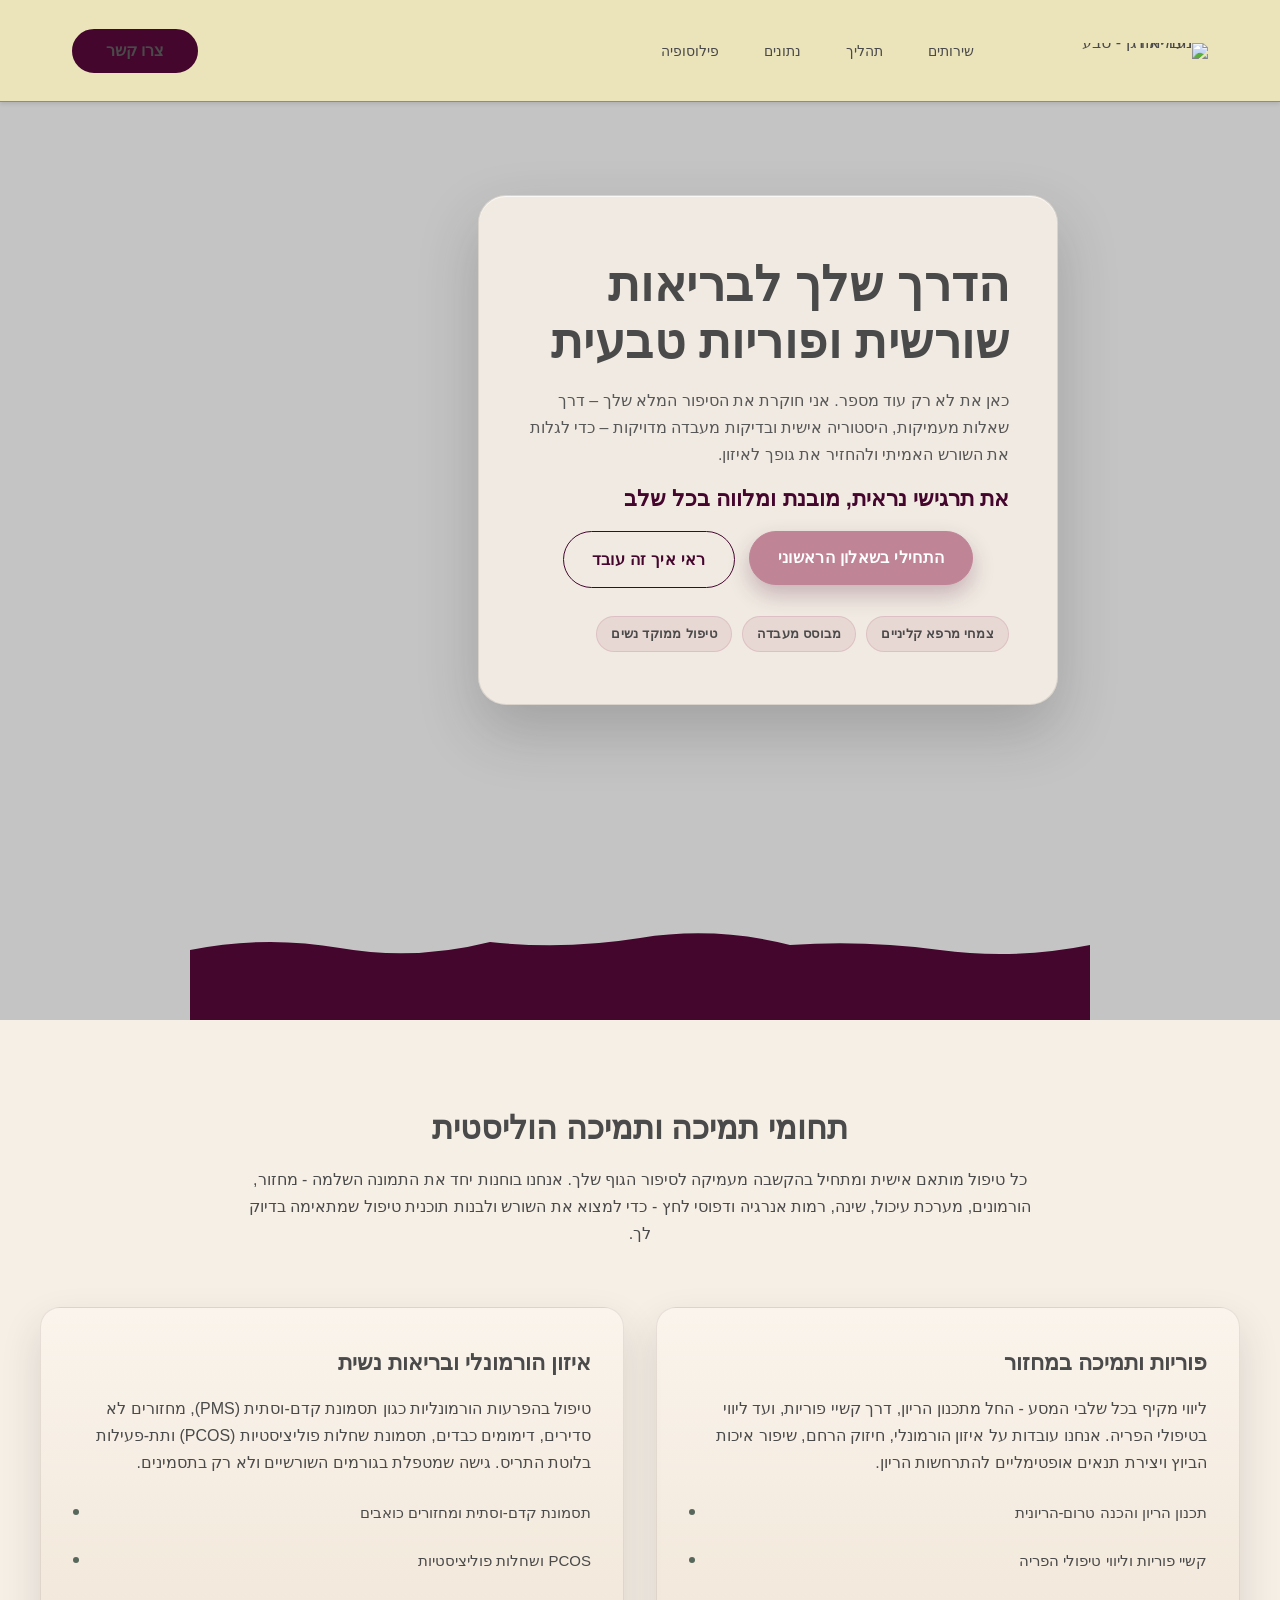
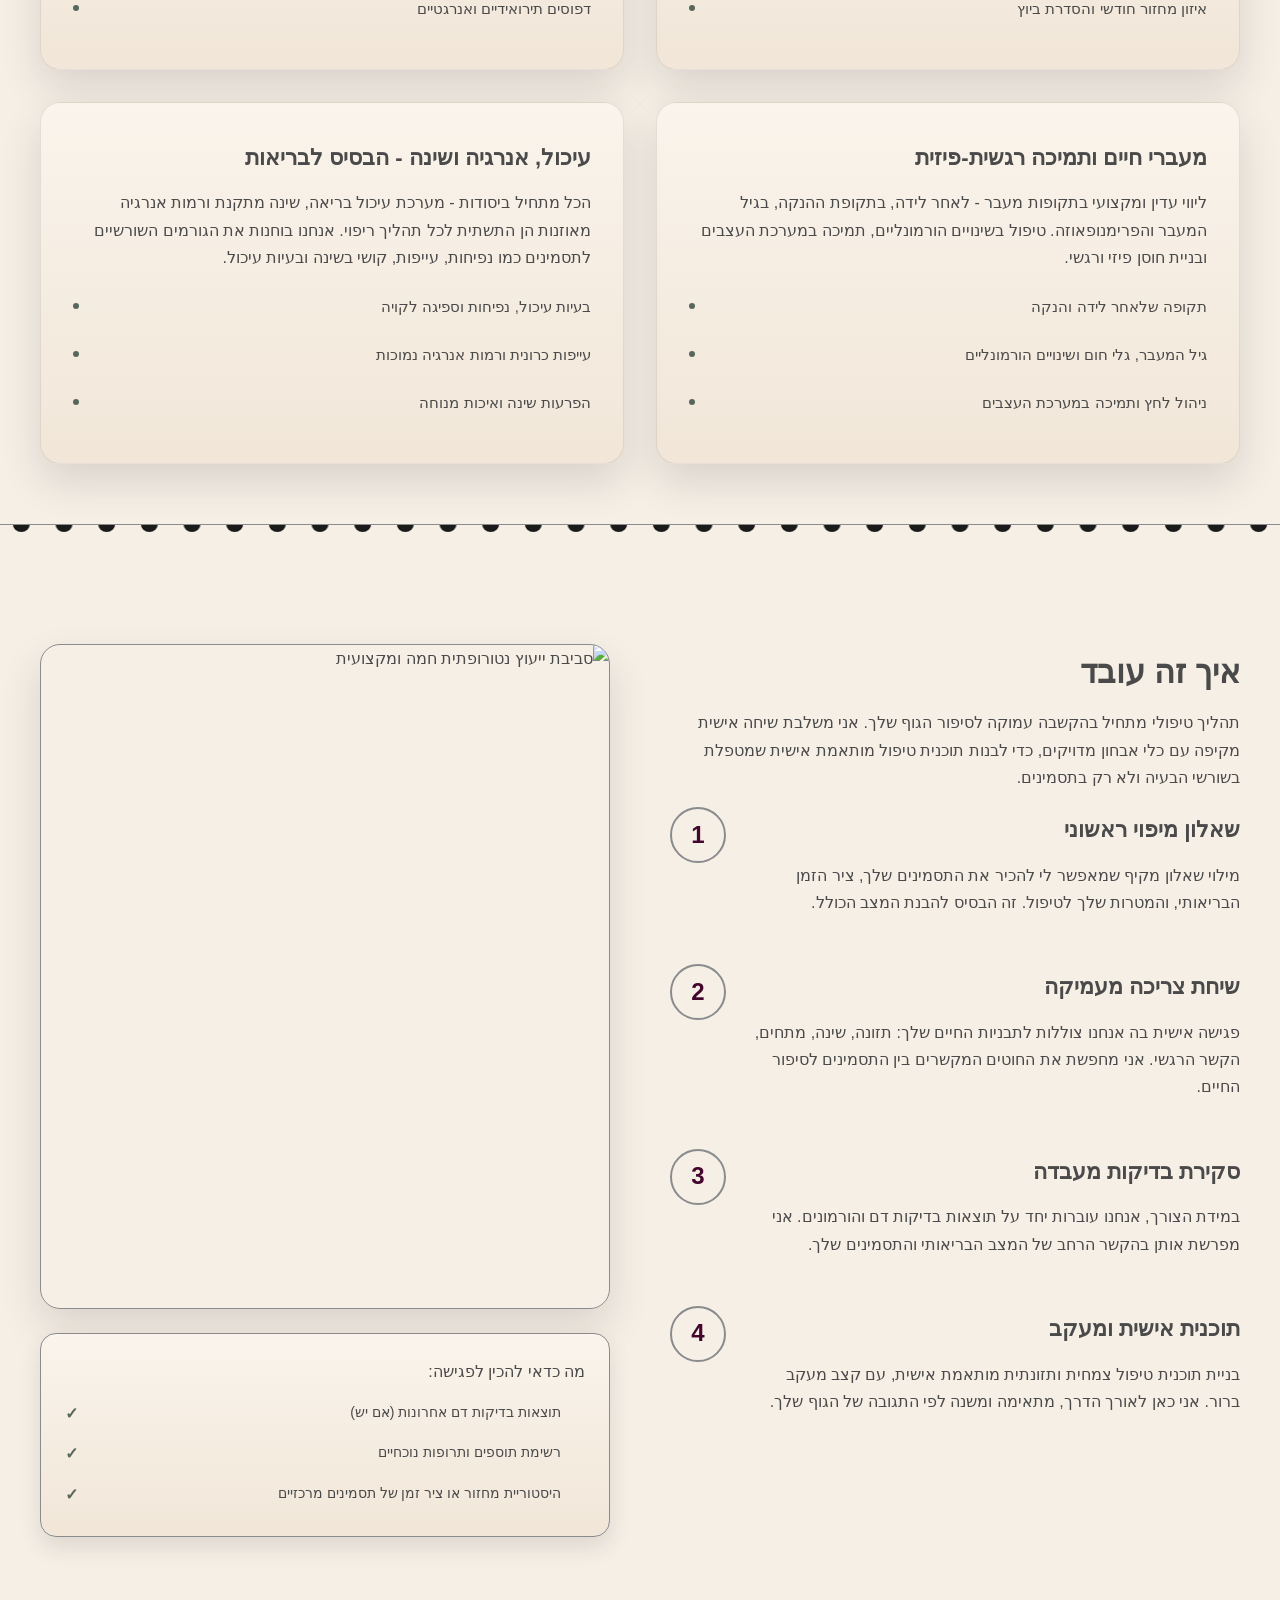
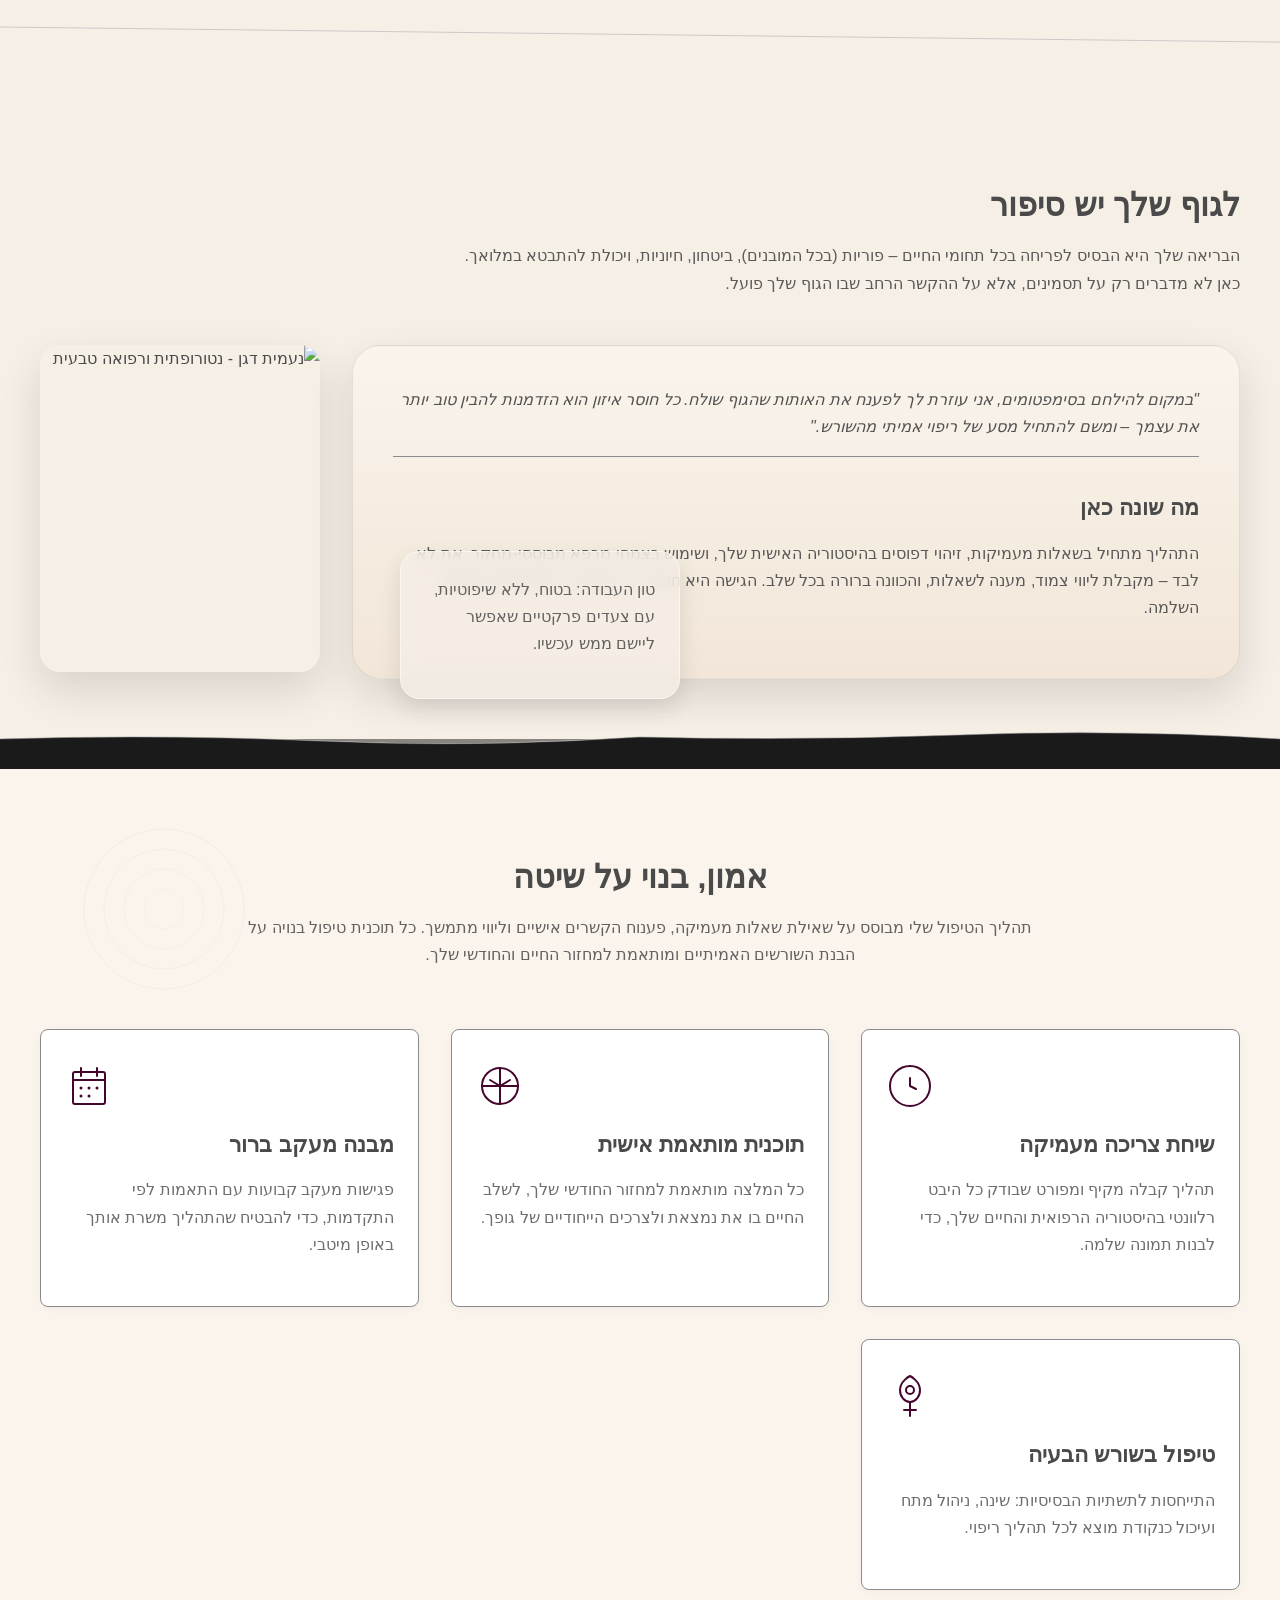
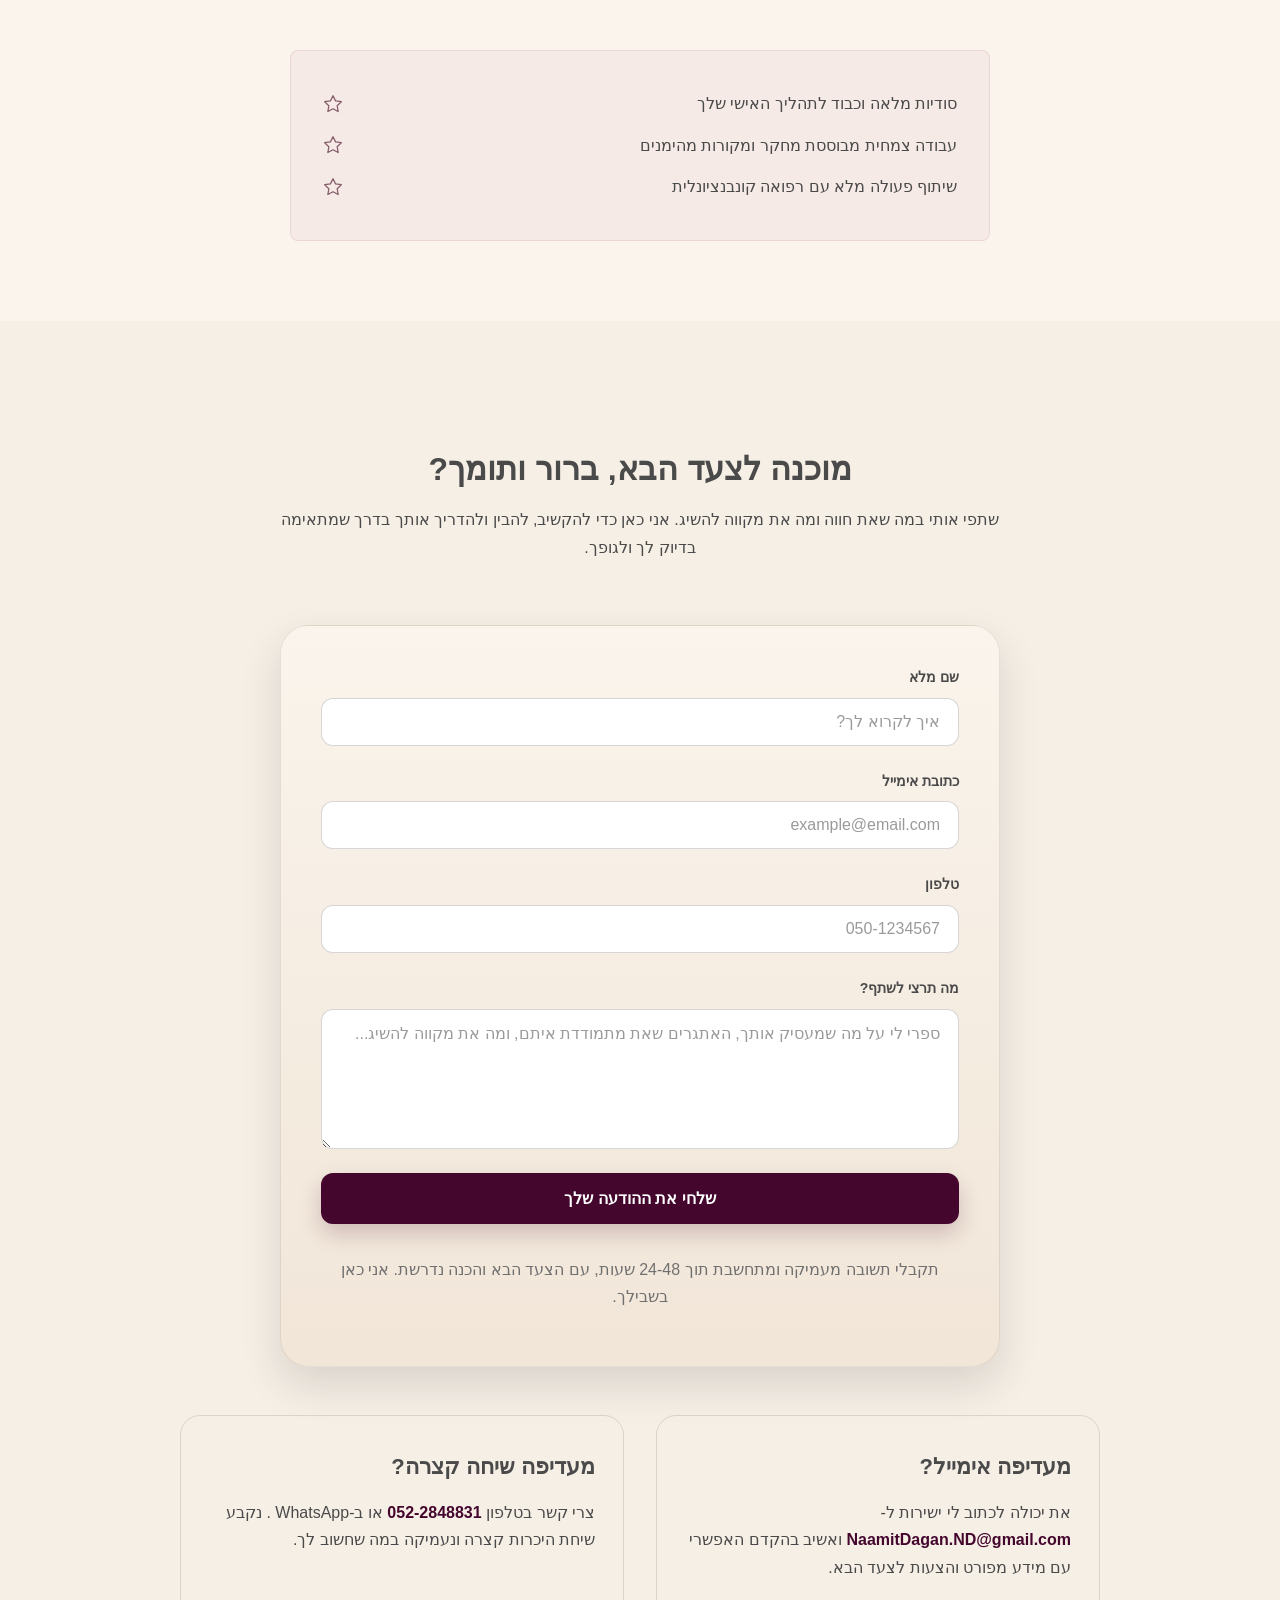
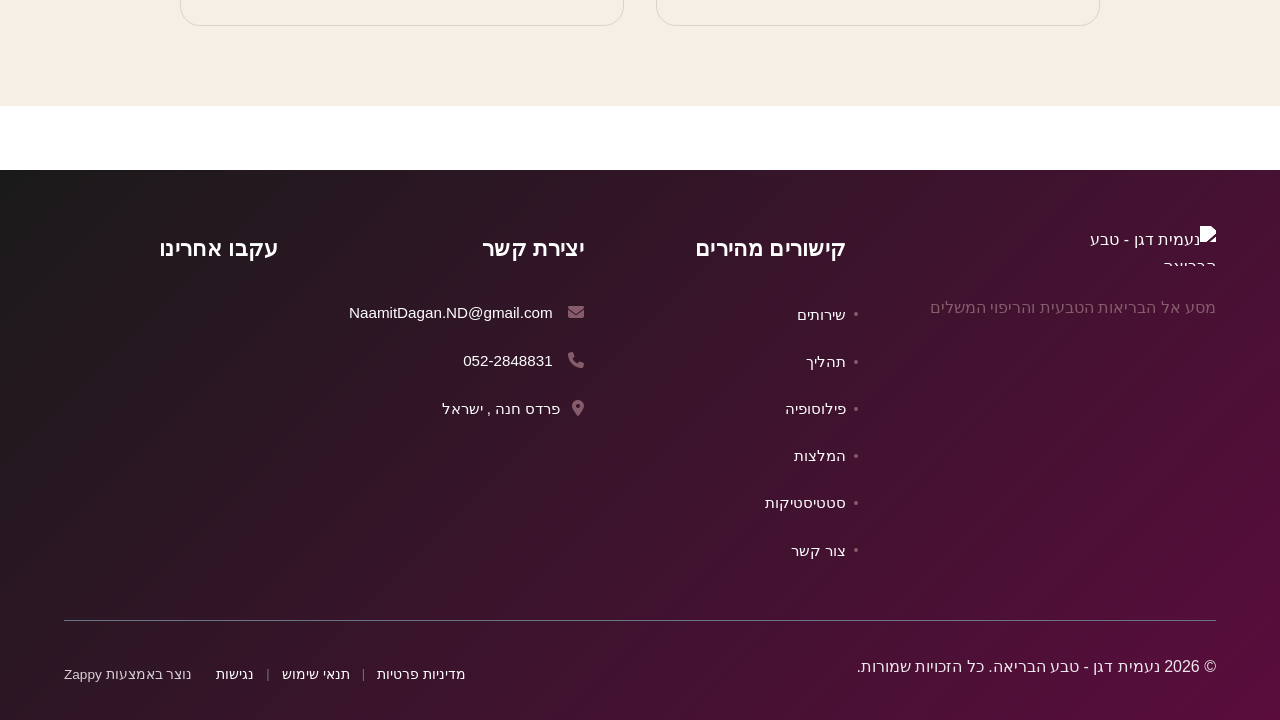
==== index.html @ 8e49a566 "Background sync: Progressive GitHub Sync" ====
<!DOCTYPE html>
<html lang="he" dir="rtl">
<head>
    <meta charset="UTF-8">
    <meta name="viewport" content="width=device-width, initial-scale=1.0">
    <meta name="robots" content="index, follow">
    <title>פוריות טבעית והגברת פוריות בדרך הטבע — נעמית דגן - טבע הבריאה</title>
    <meta name="description" content="מתמחה בפוריות טבעית, איזון הורמונלי ו-PCOS. טיפול צמחי קליני ונטורופתיה לנשים. גלי את סיפור גופך והתחילי במסע ריפוי עמוק לפריחה מלאה בכל תחומי החיים.">
    <meta name="keywords" content="פוריות טבעית, הגברת פוריות, PCOS, שחלות פוליציסטיות, נטורופתיה לנשים">
    
    <!-- Zappy Analytics -->
<script>
(function() {
  'use strict';
  
  // Configuration
  var config = {
    websiteId: 'afc279fc-2779-43cc-af7c-360d98af3f71',
    apiUrl: 'https://api.zappy5.com/api/analytics/track',
    sessionDuration: 30 * 60 * 1000, // 30 minutes
    visitorDuration: 30 * 24 * 60 * 60 * 1000, // 30 days
    trackPageViews: true,
    trackClicks: true,
    trackFormSubmissions: true
  };
  
  // Generate or retrieve persistent visitor ID (30 days)
  function getVisitorId() {
    var visitorKey = 'zappy_visitor_' + config.websiteId;
    var visitor = null;
    
    try {
      visitor = localStorage.getItem(visitorKey);
      if (visitor) {
        var visitorData = JSON.parse(visitor);
        var now = Date.now();
        
        // Check if visitor ID is still valid (30 days)
        if (now - visitorData.created < config.visitorDuration) {
          // Update last seen timestamp
          visitorData.lastSeen = now;
          localStorage.setItem(visitorKey, JSON.stringify(visitorData));
          return visitorData.id;
        }
      }
    } catch (e) {
      console.warn('Zappy Analytics: LocalStorage not available');
    }
    
    // Generate new visitor ID
    var newVisitorId = 'zv_' + Date.now() + '_' + Math.random().toString(36).substr(2, 9);
    
    try {
      localStorage.setItem(visitorKey, JSON.stringify({
        id: newVisitorId,
        created: Date.now(),
        lastSeen: Date.now()
      }));
    } catch (e) {
      // Continue without local storage
    }
    
    return newVisitorId;
  }
  
  // Generate or retrieve session ID (30 minutes)
  function getSessionId() {
    var sessionKey = 'zappy_session_' + config.websiteId;
    var session = null;
    
    try {
      session = sessionStorage.getItem(sessionKey);
      if (session) {
        var sessionData = JSON.parse(session);
        var now = Date.now();
        
        // Check if session is still valid
        if (now - sessionData.timestamp < config.sessionDuration) {
          // Update timestamp
          sessionData.timestamp = now;
          sessionStorage.setItem(sessionKey, JSON.stringify(sessionData));
          return sessionData.id;
        }
      }
    } catch (e) {
      console.warn('Zappy Analytics: SessionStorage not available');
    }
    
    // Generate new session ID
    var newSessionId = 'zs_' + Date.now() + '_' + Math.random().toString(36).substr(2, 9);
    
    try {
      sessionStorage.setItem(sessionKey, JSON.stringify({
        id: newSessionId,
        timestamp: Date.now()
      }));
    } catch (e) {
      // Continue without session storage
    }
    
    return newSessionId;
  }
  
  var visitorId = getVisitorId();
  var sessionId = getSessionId();
  
  // Track an event
  function trackEvent(eventType, data) {
    data = data || {};
    
    var eventData = {
      website_id: config.websiteId,
      event_type: eventType,
      page_path: window.location.pathname,
      referrer: document.referrer || 'direct',
      visitor_id: visitorId,
      session_id: sessionId,
      metadata: data
    };
    
    // Use sendBeacon if available (better for page unload events)
    if (navigator.sendBeacon) {
      var blob = new Blob([JSON.stringify(eventData)], { type: 'application/json' });
      navigator.sendBeacon(config.apiUrl, blob);
    } else {
      // Fallback to fetch
      fetch(config.apiUrl, {
        method: 'POST',
        headers: {
          'Content-Type': 'application/json'
        },
        body: JSON.stringify(eventData),
        keepalive: true
      }).catch(function(error) {
        console.warn('Zappy Analytics: Failed to track event', error);
      });
    }
  }
  
  // Track page view
  if (config.trackPageViews) {
    trackEvent('pageview', {
      title: document.title,
      url: window.location.href
    });
  }
  
  // Track clicks on important elements
  if (config.trackClicks) {
    document.addEventListener('click', function(e) {
      var target = e.target;
      
      // Track button clicks (counted as actions)
      if (target.tagName === 'BUTTON' || target.closest('button')) {
        var button = target.tagName === 'BUTTON' ? target : target.closest('button');
        trackEvent('click', {
          element: 'button',
          text: button.textContent.trim().substring(0, 100),
          id: button.id || null,
          class: button.className || null
        });
      }
      
      // Track link clicks (navigation - not counted as actions)
      else if (target.tagName === 'A' || target.closest('a')) {
        var link = target.tagName === 'A' ? target : target.closest('a');
        trackEvent('navigation', {
          element: 'link',
          text: link.textContent.trim().substring(0, 100),
          href: link.href,
          external: link.hostname !== window.location.hostname
        });
      }
    }, true);
  }
  
  // Track form submissions
  if (config.trackFormSubmissions) {
    document.addEventListener('submit', function(e) {
      var form = e.target;
      
      trackEvent('form_submit', {
        form_id: form.id || null,
        form_name: form.name || null,
        form_action: form.action || null,
        form_method: form.method || 'GET'
      });
    }, true);
  }
  
  // Track time on page (send on page unload)
  var pageLoadTime = Date.now();
  
  window.addEventListener('beforeunload', function() {
    var timeOnPage = Math.floor((Date.now() - pageLoadTime) / 1000); // in seconds
    
    trackEvent('page_unload', {
      time_on_page: timeOnPage,
      page_path: window.location.pathname
    });
  });
  
  // Expose tracking function globally for custom events
  window.zappyAnalytics = {
    track: trackEvent,
    getVisitorId: function() { return visitorId; },
    getSessionId: function() { return sessionId; }
  };
  
})();
</script>
<!-- End Zappy Analytics -->
    <meta property="og:title" content="פוריות טבעית והגברת פוריות בדרך הטבע — נעמית דגן - טבע הבריאה">
  <meta property="og:description" content="מתמחה בפוריות טבעית, איזון הורמונלי ו-PCOS. טיפול צמחי קליני ונטורופתיה לנשים. גלי את סיפור גופך והתחילי במסע ריפוי עמוק לפריחה מלאה בכל תחומי החיים.">
  <meta property="og:type" content="website">
  <meta property="og:locale" content="he_IL">
  
  <meta name="twitter:card" content="summary_large_image">
  <meta name="twitter:title" content="פוריות טבעית והגברת פוריות בדרך הטבע — נעמית דגן - טבע הבריאה">
  <meta name="twitter:description" content="מתמחה בפוריות טבעית, איזון הורמונלי ו-PCOS. טיפול צמחי קליני ונטורופתיה לנשים. גלי את סיפור גופך והתחילי במסע ריפוי עמוק לפריחה מלאה בכל תחומי החיים.">
  
  <link rel="stylesheet" href="https://cdnjs.cloudflare.com/ajax/libs/font-awesome/6.4.0/css/all.min.css">

    <!-- Favicons -->
    <link rel="icon" type="image/x-icon" href="/assets/favicon.ico">
    <link rel="icon" type="image/png" sizes="16x16" href="/assets/favicon-16x16.png">
    <link rel="icon" type="image/png" sizes="32x32" href="/assets/favicon-32x32.png">
    <link rel="icon" type="image/png" sizes="48x48" href="/assets/favicon-48x48.png">
    <link rel="icon" type="image/png" sizes="192x192" href="/assets/favicon-192x192.png">
    <link rel="icon" type="image/png" sizes="512x512" href="/assets/favicon-512x512.png">
    <link rel="apple-touch-icon" href="/assets/apple-touch-icon.png">
    <!-- Cookie Consent -->
    <link rel="stylesheet" href="https://cdn.jsdelivr.net/npm/vanilla-cookieconsent@3/dist/cookieconsent.css">
    <script src="https://cdn.jsdelivr.net/npm/vanilla-cookieconsent@3/dist/cookieconsent.umd.js"></script>
    <!-- Mickidum Accessibility Toolbar -->
    <script src="https://cdn.jsdelivr.net/gh/mickidum/acc_toolbar/acctoolbar/acctoolbar.min.js"></script>

<style data-zappy-section-v2-css="true">
/* V2 Regenerated Section CSS */
.index-stats-section {
  position: relative;
  background: #FAF4EC;
  padding: 80px 16px;
  overflow: visible;
  color: var(--text-dark);
}

.index-stats-section__container {
  max-width: 1200px;
  margin: 0 auto;
  position: relative;
  z-index: 2;
}

.index-stats-section__header {
  text-align: center;
  margin-bottom: 60px;
  max-width: 800px;
  margin-inline-start: auto;
  margin-inline-end: auto;
}

.index-stats-section__title {
  font-family: 'Frank Ruhl Libre', serif;
  font-size: 32px;
  font-weight: 600;
  line-height: 1.3;
  color: var(--text-dark);
  margin-bottom: 20px;
}

.index-stats-section__intro {
  font-family: 'Assistant', sans-serif;
  font-size: 16px;
  line-height: 1.7;
  color: var(--text-dark);
  opacity: 0.85;
}

.index-stats-section__grid {
  display: grid;
  grid-template-columns: repeat(auto-fit, minmax(280px, 1fr));
  gap: 32px;
  margin-bottom: 60px;
}

.index-stats-section__card {
  background: #FFFFFF;
  border: 1px solid var(--border-light);
  border-radius: 8px;
  padding: 32px 24px;
  text-align: right;
  transition: all 0.3s ease;
  box-shadow: 0 2px 8px rgba(69, 6, 46, 0.04);
}

.index-stats-section__card:hover {
  transform: translateY(-4px);
  box-shadow: 0 10px 22px rgba(43, 42, 39, 0.12);
  border-color: var(--secondary);
}

.index-stats-section__card-icon {
  width: 48px;
  height: 48px;
  margin-inline-start: auto;
  margin-bottom: 20px;
  color: var(--primary);
}

.index-stats-section__card-icon svg {
  width: 100%;
  height: 100%;
  display: block;
}

.index-stats-section__card-title {
  font-family: 'Frank Ruhl Libre', serif;
  font-size: 22px;
  font-weight: 600;
  line-height: 1.4;
  color: var(--text-dark);
  margin-bottom: 12px;
}

.index-stats-section__card-text {
  font-family: 'Assistant', sans-serif;
  font-size: 16px;
  line-height: 1.7;
  color: var(--text-dark);
  opacity: 0.8;
}

.index-stats-section__principles {
  display: flex;
  flex-direction: column;
  gap: 16px;
  max-width: 700px;
  margin: 0 auto;
  padding: 40px 32px;
  background: rgba(192, 132, 151, 0.08);
  border-radius: 8px;
  border: 1px solid rgba(192, 132, 151, 0.2);
}

.index-stats-section__principle {
  display: flex;
  align-items: center;
  gap: 12px;
  text-align: right;
}

.index-stats-section__principle-icon {
  width: 20px;
  height: 20px;
  flex-shrink: 0;
  color: var(--secondary);
  order: 2;
}

.index-stats-section__principle-text {
  font-family: 'Assistant', sans-serif;
  font-size: 16px;
  line-height: 1.6;
  color: var(--text-dark);
  order: 1;
  flex: 1;
}

.index-stats-section__decorative-element {
  position: absolute;
  top: 40px;
  left: 5%;
  width: 200px;
  height: 200px;
  opacity: 0.4;
  pointer-events: none;
  z-index: 0;
  color: var(--secondary);
}

.index-stats-section__decorative-element svg {
  width: 100%;
  height: 100%;
  display: block;
}

@media (max-width: 768px) {
  .index-stats-section {
    padding: 60px 16px;
  }

  .index-stats-section__header {
    margin-bottom: 40px;
  }

  .index-stats-section__title {
    font-size: 28px;
  }

  .index-stats-section__grid {
    grid-template-columns: 1fr !important;
    gap: 24px;
    margin-bottom: 40px;
  }

  .index-stats-section__card {
    padding: 24px 20px;
  }

  .index-stats-section__card-icon {
    width: 40px;
    height: 40px;
    margin-bottom: 16px;
  }

  .index-stats-section__card-title {
    font-size: 20px;
  }

  .index-stats-section__principles {
    padding: 24px 20px;
    gap: 12px;
  }

  .index-stats-section__principle-text {
    font-size: 15px;
  }

  .index-stats-section__decorative-element {
    width: 120px;
    height: 120px;
    top: 20px;
    left: 10px;
  }
}

@media (min-width: 769px) and (max-width: 1024px) {
  .index-stats-section__grid {
    grid-template-columns: repeat(2, 1fr);
  }
}
</style>
    <link rel="stylesheet" href="/styles.css">

    <style id="zappy-dropdown-submenu-styles">
      /* ========== DESKTOP DROPDOWN SUBMENU STYLES ========== */
      /* Base styles for dropdown submenus - parent must be positioned */
      .nav-menu li:has(.sub-menu), nav li:has(.sub-menu), .navbar li:has(.sub-menu), #navMenu li:has(.sub-menu) { position: relative; }
      /* Submenu base - hidden by default */
      .nav-menu .sub-menu, nav .sub-menu, .navbar .sub-menu, #navMenu .sub-menu { display: block !important; position: absolute !important; top: 100%; left: 0; min-width: 220px; background: white; border-radius: 8px; box-shadow: 0 8px 25px rgba(0,0,0,0.15); padding: 8px 0; opacity: 0; visibility: hidden; transform: translateY(10px); transition: all 0.3s ease; z-index: 1000; list-style: none; pointer-events: none; }
      /* CRITICAL: Desktop hover styles to show dropdown */
      .nav-menu li:hover > .sub-menu, nav li:hover > .sub-menu, .navbar li:hover > .sub-menu, #navMenu li:hover > .sub-menu { opacity: 1 !important; visibility: visible !important; transform: translateY(0) !important; pointer-events: auto !important; }
      /* Submenu item styling */
      .sub-menu li { list-style: none; margin: 0; padding: 0; }
      .sub-menu a { display: block !important; padding: 10px 16px !important; color: var(--text-dark, #333) !important; font-weight: 500; text-decoration: none; white-space: nowrap; transition: background-color 0.2s; }
      .sub-menu a:hover { background-color: #f5f5f5; }
      /* RTL (Hebrew/Arabic) dropdown positioning */
      [dir="rtl"] .nav-menu .sub-menu, [dir="rtl"] nav .sub-menu, [dir="rtl"] .navbar .sub-menu, html[lang="he"] .nav-menu .sub-menu, html[lang="he"] nav .sub-menu, html[lang="he"] .navbar .sub-menu, html[lang="ar"] .nav-menu .sub-menu, html[lang="ar"] nav .sub-menu, html[lang="ar"] .navbar .sub-menu { left: auto !important; right: 0 !important; }
      /* Hide empty dropdown menus */
      .sub-menu:empty, .sub-menu:not(:has(li:not(.zappy-hidden-menu-item))), .sub-menu:not(:has(li)) { display: none !important; opacity: 0 !important; visibility: hidden !important; pointer-events: none !important; }
      /* Desktop: show submenu on Menu Group hover */
      li:has(.menu-group-title):hover > .sub-menu { opacity: 1 !important; visibility: visible !important; transform: translateY(0) !important; pointer-events: auto !important; }
      /* Menu Group title styling */
      .nav-menu > li > .menu-group-title, #navMenu > li > .menu-group-title { display: inline-block; padding: 0.5rem 1rem; cursor: default; user-select: none; }
      
      /* ========== MOBILE SUBMENU STYLES ========== */
      @media (max-width: 768px) {
        .nav-menu .sub-menu, nav .sub-menu, .navbar .sub-menu, #navMenu .sub-menu { position: static !important; transform: none !important; box-shadow: none !important; background: transparent !important; max-height: 0; overflow: hidden; opacity: 0; visibility: hidden; transition: max-height 0.3s ease, opacity 0.3s ease; padding: 0 !important; border-radius: 0 !important; }
        .sub-menu.mobile-expanded { max-height: 500px !important; opacity: 1 !important; visibility: visible !important; padding: 8px 0 8px 16px !important; }
        [dir="rtl"] .sub-menu.mobile-expanded, html[lang="he"] .sub-menu.mobile-expanded { padding: 8px 16px 8px 0 !important; }
        /* Disable hover behavior on mobile */
        .nav-menu li:hover > .sub-menu, nav li:hover > .sub-menu, .navbar li:hover > .sub-menu, #navMenu li:hover > .sub-menu { opacity: 0; visibility: hidden; pointer-events: none; }
        .nav-menu li > .sub-menu.mobile-expanded, nav li > .sub-menu.mobile-expanded, .navbar li > .sub-menu.mobile-expanded, #navMenu li > .sub-menu.mobile-expanded { opacity: 1 !important; visibility: visible !important; pointer-events: auto !important; }
        .nav-menu li:has(.sub-menu), nav li:has(.sub-menu), .navbar li:has(.sub-menu), #navMenu li:has(.sub-menu) { display: flex !important; flex-wrap: wrap !important; align-items: center !important; position: relative !important; min-height: 44px !important; }
        .nav-menu li:has(.sub-menu) > a, nav li:has(.sub-menu) > a, .navbar li:has(.sub-menu) > a, #navMenu li:has(.sub-menu) > a { flex: 1 !important; min-width: 0 !important; }
        .nav-menu li:has(.sub-menu) > .menu-group-title, nav li:has(.sub-menu) > .menu-group-title, .navbar li:has(.sub-menu) > .menu-group-title, #navMenu li:has(.sub-menu) > .menu-group-title { flex: 1 !important; min-width: 0 !important; padding: 0 !important; line-height: inherit !important; }
        .nav-menu li:has(.sub-menu) > .sub-menu, nav li:has(.sub-menu) > .sub-menu, .navbar li:has(.sub-menu) > .sub-menu, #navMenu li:has(.sub-menu) > .sub-menu { flex-basis: 100% !important; width: 100% !important; }
        .nav-menu li:has(.sub-menu) > a [class*="chevron"], .nav-menu li:has(.sub-menu) > a [class*="arrow"], .nav-menu li:has(.sub-menu) > a .fa-chevron-down, .nav-menu li:has(.sub-menu) > a .fa-angle-down, nav li:has(.sub-menu) > a [class*="chevron"], nav li:has(.sub-menu) > a [class*="arrow"], #navMenu li:has(.sub-menu) > a [class*="chevron"], #navMenu li:has(.sub-menu) > a [class*="arrow"] { display: none !important; visibility: hidden !important; }
        .mobile-submenu-toggle { display: flex !important; align-items: center !important; justify-content: center !important; width: 44px !important; height: auto !important; background: transparent !important; border: none !important; cursor: pointer !important; color: var(--text-dark) !important; position: static !important; flex-shrink: 0 !important; align-self: stretch !important; z-index: 2 !important; padding: 0 !important; margin: 0 !important; }
        .mobile-submenu-toggle::after { content: '' !important; width: 0 !important; height: 0 !important; border-left: 6px solid transparent !important; border-right: 6px solid transparent !important; border-top: 7px solid currentColor !important; transition: transform 0.3s ease !important; }
        .mobile-submenu-toggle.expanded::after { transform: rotate(180deg) !important; }
        .sub-menu a { padding: 10px 0 !important; display: block !important; color: var(--text-dark) !important; }
        .navbar .sub-menu li a, nav.navbar .sub-menu li a, .zappy-products-dropdown .sub-menu a { color: var(--text-dark) !important; }
      }
      @media (min-width: 769px) { .mobile-submenu-toggle { display: none !important; } }
    </style>

    <style id="mobile-lang-menu-deployed-css">
    @media (max-width: 768px) {
      .lang-switcher,
      .nav-cta-container .lang-switcher,
      .nav-container .lang-switcher,
      .navbar .lang-switcher,
      .navbar .nav-cta-container .lang-switcher,
      .nav-icons-left .lang-switcher,
      .nav-ecommerce-icons .lang-switcher { display: none !important; }
      .mobile-lang-menu { width: 100%; border-top: 1px solid rgba(128,128,128,0.2); padding: 8px 0 0 0; margin-top: 8px; }
      .mobile-lang-toggle { display: flex !important; align-items: center; justify-content: space-between; width: 100%; padding: 12px 16px; background: none; border: none; cursor: pointer; font-size: 15px; color: inherit; font-family: inherit; }
      .mobile-lang-toggle::after { content: ''; display: inline-block; width: 8px; height: 8px; border-right: 2px solid currentColor; border-bottom: 2px solid currentColor; transform: rotate(45deg); transition: transform 0.3s ease; margin-left: 8px; }
      .mobile-lang-toggle.expanded::after { transform: rotate(-135deg); }
      .mobile-lang-options { max-height: 0; overflow: hidden; transition: max-height 0.3s ease; }
      .mobile-lang-options.expanded { max-height: 300px; }
      .mobile-lang-option { display: flex !important; align-items: center; gap: 10px; padding: 10px 24px; text-decoration: none; color: inherit; font-size: 14px; font-family: inherit; }
      .mobile-lang-option:hover { background: rgba(128,128,128,0.1); }
      .mobile-lang-option.active { font-weight: 600; opacity: 0.7; pointer-events: none; }
      .mobile-lang-option img { width: 20px; height: 20px; border-radius: 50%; }
    }
    @media (min-width: 769px) {
      .mobile-lang-menu { display: none !important; }
    }
    </style>

    <style id="zappy-widget-visibility">
      #mic-access-tool-general-button, .mic-access-tool-general-button,
      #mic-init-access-tool .mic-access-tool-general-button, #mic-init-access-tool #mic-access-tool-general-button,
      ._access-icon, #mic-access-tool-box, .mic-access-tool-box,
      #mic-init-access-tool #mic-access-tool-box, div[id*="mic-access-tool-box"], ._access-menu {
        display: none !important; visibility: hidden !important; opacity: 0 !important; pointer-events: none !important;
      }
    </style>
</head>
<body>

  <nav class="navbar" dir="rtl" style="">
  <button class="mobile-toggle" id="mobileToggle" aria-label="תפריט" data-element-type="button" data-element-id="btn-1773106589597-sx4yg0pf9" data-native-element="true" style="">
    <svg class="hamburger-icon" width="24" height="24" viewbox="0 0 24 24" fill="none" style="width: 24px !important; height: 24px !important; display: block !important;">
      <path d="M3 12h18M3 6h18M3 18h18" stroke="currentColor" stroke-width="2" stroke-linecap="round"></path>
    </svg>
    <svg class="close-icon" width="24" height="24" viewbox="0 0 24 24" fill="none" style="display: none !important; width: 24px !important; height: 24px !important;">
      <path d="M18 6L6 18M6 6l12 12" stroke="currentColor" stroke-width="2" stroke-linecap="round"></path>
    </svg>
  </button>
  
  <button class="phone-header-btn" aria-label="התקשר" data-element-type="button" data-element-id="btn-1773106589597-pwry5rmji" data-native-element="true" style="">
    <svg width="24" height="24" viewbox="0 0 24 24" fill="currentColor" style="width: 24px; height: 24px;">
      <path d="M22 16.92v3a2 2 0 0 1-2.18 2 19.79 19.79 0 0 1-8.63-3.07 19.5 19.5 0 0 1-6-6 19.79 19.79 0 0 1-3.07-8.67A2 2 0 0 1 4.11 2h3a2 2 0 0 1 2 1.72 12.84 12.84 0 0 0 .7 2.81 2 2 0 0 1-.45 2.11L8.09 9.91a16 16 0 0 0 6 6l1.27-1.27a2 2 0 0 1 2.11-.45 12.84 12.84 0 0 0 2.81.7A2 2 0 0 1 22 16.92z"></path>
    </svg>
  </button>
  
  <div class="nav-container">
    <div class="nav-right-group"><div class="nav-brand">
      <a href="/" class="logo-link">
        <img src="/assets/logo-1773105299284-t4lnfc.webp?v=1773105300323-qsytad" alt="נעמית דגן - טבע הבריאה" class="logo zappy-editable-image" data-image-type="logo" data-original-position="static" style="position: relative;" data-element-type="image" data-element-id="img-1773108919341-he2uekw47" data-resize-handler-attached="true">
      </a>
    </div><ul class="nav-menu" id="navMenu"><li><a href="#zappy-section-1">שירותים</a></li><li><a href="#process">תהליך</a></li><li><a href="#stats">נתונים</a></li><li><a href="#philosophy">פילוסופיה</a></li></ul></div>
    
    
    
    <div class="nav-cta-container"><li class="nav-cta-item"><a href="#contact" class="nav-cta-btn">צרו קשר</a></li></div>
  </div>
</nav>
<script>

// Navbar Mobile Menu Toggle and Contrast Fix
(function() {
  // Use 'load' event instead of 'DOMContentLoaded' to ensure we run AFTER all other scripts
  window.addEventListener('load', function() {
    
    // FIX MOBILE BUTTON CONTRAST
    // Detect navbar background color and apply contrasting color to mobile buttons
    const navbar = document.querySelector('.navbar, nav, header');
    if (!navbar) {
      console.log('[Navbar] Navbar element not found');
      return;
    }
    
    // DECLARE VARIABLES EARLY to avoid Temporal Dead Zone errors
    // These are used in multiple places below
    let mobileToggle = document.getElementById('mobileToggle') ||
                       document.querySelector('.mobile-toggle') ||
                       document.querySelector('.hamburger') ||
                       document.querySelector('.hamburger-menu') ||
                       document.querySelector('.menu-toggle') ||
                       document.querySelector('.burger-menu') ||
                       document.querySelector('[aria-label="Menu"]') ||
                       document.querySelector('[aria-label="תפריט"]');
    
    const phoneBtn = document.querySelector('.phone-header-btn');
    
    const computedStyle = window.getComputedStyle(navbar);
    let bgColor = computedStyle.backgroundColor;
    
    console.log('[Navbar] Initial navbar background:', bgColor);
    
    // Check if background is transparent or rgba with 0 alpha
    const isTransparent = bgColor === 'transparent' || 
                         bgColor === 'rgba(0, 0, 0, 0)' ||
                         (bgColor.startsWith('rgba') && bgColor.includes(', 0)'));
    
    if (isTransparent) {
      // Check for background-image or gradient
      const bgImage = computedStyle.backgroundImage;
      if (bgImage && bgImage !== 'none') {
        console.log('[Navbar] Navbar has background image/gradient, using dark text');
        bgColor = 'rgb(240, 240, 240)'; // Assume light background
      } else {
        // Transparent navbar - check body background
        const bodyBg = window.getComputedStyle(document.body).backgroundColor;
        console.log('[Navbar] Navbar transparent, using body background:', bodyBg);
        bgColor = bodyBg;
      }
    }
    
    // Calculate luminance to determine if background is light or dark
    const rgb = bgColor.match(/\d+/g);
    if (rgb && rgb.length >= 3) {
      const r = parseInt(rgb[0]);
      const g = parseInt(rgb[1]);
      const b = parseInt(rgb[2]);
      const luminance = (0.299 * r + 0.587 * g + 0.114 * b) / 255;
      
      // Mobile button colors are set by Claude's AI-generated CSS (same as .nav-menu a)
      // No dynamic color overrides needed - colors come from the generated navbar CSS
      console.log('[Navbar] Mobile button colors preserved from Claude CSS (luminance:', luminance.toFixed(2) + ')');
      
      // FIX ICON SIZES - Ensure SVGs are properly sized and visible
      // INJECT CRITICAL CSS TO OVERRIDE ANY CONFLICTING RULES
      const criticalCSS = document.createElement('style');
      criticalCSS.id = 'zappy-mobile-nav-fix';
      const htmlLang = document.documentElement.lang || 'en';
      const htmlDir = document.documentElement.dir || 'ltr';
      // Check both dir attribute AND lang for RTL detection
      // dir="rtl" is the most reliable indicator
      const isRTL = htmlDir === 'rtl' || htmlLang === 'he' || htmlLang === 'ar';
      
      criticalCSS.textContent = `
        /* Hide mobile buttons on desktop, show only on mobile */
        @media (min-width: 769px) {
          .mobile-toggle,
          .phone-header-btn {
            display: none !important;
          }
        }
        
        /* Show and position mobile buttons correctly on mobile */
        @media (max-width: 768px) {
          .mobile-toggle,
          .phone-header-btn {
            position: absolute !important;
            top: 50% !important;
            transform: translateY(-50%) !important;
            z-index: 1001 !important;
            display: flex !important;
            align-items: center !important;
            justify-content: center !important;
            width: 36px !important;
            height: 36px !important;
            border-radius: 50% !important;
            border: none !important;
            cursor: pointer !important;
            padding: 6px !important;
            background: none !important;
            color: var(--nav-text, var(--text-dark)) !important;
          }
          
          /* LTR positioning (default): hamburger LEFT, phone RIGHT */
          html:not([dir="rtl"]):not([lang="he"]):not([lang="ar"]) .mobile-toggle,
          html[dir="ltr"] .mobile-toggle {
            left: 12px !important;
            right: auto !important;
          }
          html:not([dir="rtl"]):not([lang="he"]):not([lang="ar"]) .phone-header-btn,
          html[dir="ltr"] .phone-header-btn {
            right: 12px !important;
            left: auto !important;
          }
          
          /* RTL positioning: hamburger RIGHT, phone LEFT */
          html[dir="rtl"] .mobile-toggle,
          html[lang="he"] .mobile-toggle,
          html[lang="ar"] .mobile-toggle {
            right: 12px !important;
            left: auto !important;
          }
          html[dir="rtl"] .phone-header-btn,
          html[lang="he"] .phone-header-btn,
          html[lang="ar"] .phone-header-btn {
            left: 12px !important;
            right: auto !important;
          }
          
          /* CRITICAL: Ensure nav-container has min-height on mobile */
          /* All children are positioned absolutely/fixed on mobile, so height:auto collapses to 0 */
          .nav-container {
            min-height: 70px !important;
            position: relative !important;
          }
          
          /* Ensure SVG icons are properly sized and inherit color */
          .mobile-toggle svg,
          .phone-header-btn svg {
            width: 24px !important;
            height: 24px !important;
            /* Don't force display - let JavaScript control hamburger/close toggle */
          }
          
          /* Reset nav-cta-container on mobile - remove desktop box-shadow/padding */
          /* that creates a visible ghost box when CTA button is hidden */
          .nav-cta-container {
            box-shadow: none !important;
            padding: 0 !important;
          }
          
          /* Hide nav-cta-container entirely on mobile when there's no lang-switcher */
          /* (only the CTA button is inside, and it's hidden on mobile) */
          .nav-cta-container:not(:has(.lang-switcher)) {
            display: none !important;
          }
          
          /* CRITICAL: Prevent hero image fade gradient from bleeding over headline text */
          /* The .image-fade-gradient has bottom: -30px (extends below parent) */
          /* On mobile stacked layout, this overlaps the h1 text below the image */
          .hero-image-column {
            overflow: hidden !important;
          }
          .image-fade-gradient {
            bottom: 0 !important;
          }
          
          /* Hide desktop language switcher on mobile - hamburger menu handles it */
          /* High specificity to override stored CSS */
          .lang-switcher,
          .nav-cta-container .lang-switcher,
          .nav-container .lang-switcher,
          .navbar .lang-switcher,
          .navbar .nav-cta-container .lang-switcher {
            display: none !important;
          }
        }
      `;
      
      // Remove existing fix if present and inject new one
      const existing = document.getElementById('zappy-mobile-nav-fix');
      if (existing) existing.remove();
      document.head.appendChild(criticalCSS);
      
      console.log('[Navbar] Critical CSS injected for mobile nav positioning');
      
      // ONLY apply inline positioning styles on mobile viewport
      // On desktop, the CSS handles hiding these buttons with display: none
      // Inline styles were breaking desktop layout by overriding CSS
      const isMobileViewport = window.innerWidth <= 768;
      
      if (mobileToggle) {
        // Icon sizing applies to all viewports for consistency
        const hamburgerIcon = mobileToggle.querySelector('.hamburger-icon');
        const closeIcon = mobileToggle.querySelector('.close-icon');
        
        if (hamburgerIcon) {
          hamburgerIcon.style.setProperty('width', '24px', 'important');
          hamburgerIcon.style.setProperty('height', '24px', 'important');
          hamburgerIcon.style.setProperty('display', 'block', 'important'); // Show hamburger by default
        }
        if (closeIcon) {
          closeIcon.style.setProperty('width', '24px', 'important');
          closeIcon.style.setProperty('height', '24px', 'important');
          closeIcon.style.setProperty('display', 'none', 'important'); // Hide close icon by default
        }
        
        // ONLY set positioning inline styles on mobile
        if (isMobileViewport) {
          mobileToggle.style.setProperty('position', 'absolute', 'important');
          mobileToggle.style.setProperty('top', '50%', 'important');
          mobileToggle.style.setProperty('transform', 'translateY(-50%)', 'important');
          mobileToggle.style.setProperty('z-index', '1001', 'important');
          
          // Clear any inline left/right so CSS can take over based on html[dir]
          mobileToggle.style.removeProperty('left');
          mobileToggle.style.removeProperty('right');
          
          console.log('[Navbar] Mobile toggle positioning applied (mobile viewport)');
        } else {
          // On desktop, clear any positioning styles to let CSS handle it
          mobileToggle.style.removeProperty('position');
          mobileToggle.style.removeProperty('top');
          mobileToggle.style.removeProperty('transform');
          mobileToggle.style.removeProperty('z-index');
          mobileToggle.style.removeProperty('left');
          mobileToggle.style.removeProperty('right');
          console.log('[Navbar] Desktop viewport - cleared mobile toggle inline positioning');
        }
      }
      
      if (phoneBtn) {
        // Icon sizing applies to all viewports
        const phoneIcon = phoneBtn.querySelector('svg');
        if (phoneIcon) {
          phoneIcon.style.width = '24px';
          phoneIcon.style.height = '24px';
          phoneIcon.setAttribute('width', '24');
          phoneIcon.setAttribute('height', '24');
        }
        
        // ONLY set positioning inline styles on mobile
        if (isMobileViewport) {
          phoneBtn.style.setProperty('position', 'absolute', 'important');
          phoneBtn.style.setProperty('top', '50%', 'important');
          phoneBtn.style.setProperty('transform', 'translateY(-50%)', 'important');
          phoneBtn.style.setProperty('z-index', '1001', 'important');
          
          // Clear any inline left/right so CSS can take over based on html[dir]
          phoneBtn.style.removeProperty('left');
          phoneBtn.style.removeProperty('right');
          
          console.log('[Navbar] Phone button positioning applied (mobile viewport)');
        } else {
          // On desktop, clear any positioning styles to let CSS handle it
          phoneBtn.style.removeProperty('position');
          phoneBtn.style.removeProperty('top');
          phoneBtn.style.removeProperty('transform');
          phoneBtn.style.removeProperty('z-index');
          phoneBtn.style.removeProperty('left');
          phoneBtn.style.removeProperty('right');
          console.log('[Navbar] Desktop viewport - cleared phone button inline positioning');
        }
      }
    } else {
      console.log('[Navbar] Could not parse background color:', bgColor);
    }
    
    // MOBILE MENU TOGGLE
    // Re-query in case DOM changed (mobileToggle already declared at top of function)
    mobileToggle = document.getElementById('mobileToggle') ||
                   document.querySelector('.mobile-toggle') ||
                   document.querySelector('.hamburger') ||
                   document.querySelector('.hamburger-menu') ||
                   document.querySelector('.menu-toggle') ||
                   document.querySelector('.burger-menu') ||
                   document.querySelector('[aria-label="Menu"]') ||
                   document.querySelector('[aria-label="תפריט"]');
    
    // EXPANDED SEARCH: Find nav menu by ID or class
    const navMenu = document.getElementById('navMenu') ||
                  document.querySelector('.nav-menu') ||
                  document.querySelector('.nav-links') ||
                  document.querySelector('nav ul:not(.submenu)');
    
    if (!mobileToggle || !navMenu) {
      console.log('[Navbar] Mobile toggle or menu not found:', { toggle: !!mobileToggle, menu: !!navMenu });
      return;
    }
    
    // Ensure navMenu has ID for CSS targeting
    if (!navMenu.id) {
      navMenu.id = 'navMenu';
    }
    
    console.log('[Navbar] Initializing mobile menu...');
    
    // Remove any existing event listeners by cloning the button
    const newToggle = mobileToggle.cloneNode(true);
    mobileToggle.parentNode.replaceChild(newToggle, mobileToggle);
    
    // Toggle menu on button click - use newToggle now
    newToggle.addEventListener('click', function(e) {
      e.preventDefault();
      e.stopPropagation();
      
      const hamburgerIcon = this.querySelector('.hamburger-icon');
      const closeIcon = this.querySelector('.close-icon');
      const isActive = navMenu.classList.contains('active');
      
      if (isActive) {
        // Close menu
        navMenu.classList.remove('active');
        if (hamburgerIcon) hamburgerIcon.style.setProperty('display', 'block', 'important');
        if (closeIcon) closeIcon.style.setProperty('display', 'none', 'important');
        document.body.style.overflow = '';
        console.log('[Navbar] Menu closed');
      } else {
        // Open menu
        navMenu.classList.add('active');
        if (hamburgerIcon) hamburgerIcon.style.setProperty('display', 'none', 'important');
        if (closeIcon) closeIcon.style.setProperty('display', 'block', 'important');
        document.body.style.overflow = 'hidden';
        console.log('[Navbar] Menu opened');
      }
    });
    
    // Close menu when clicking nav links (but NOT dropdown toggles)
    const navLinks = navMenu.querySelectorAll('a');
    navLinks.forEach(function(link) {
      link.addEventListener('click', function() {
        // Don't close if it's a dropdown child (unless it's a real navigation link)
        if (this.getAttribute('href') === '#') return;
        
        const hamburgerIcon = newToggle.querySelector('.hamburger-icon');
        const closeIcon = newToggle.querySelector('.close-icon');
        
        navMenu.classList.remove('active');
        if (hamburgerIcon) hamburgerIcon.style.setProperty('display', 'block', 'important');
        if (closeIcon) closeIcon.style.setProperty('display', 'none', 'important');
        document.body.style.overflow = '';
        console.log('[Navbar] Menu closed (link clicked)');
      });
    });
    
    // DROPDOWN MENU TOGGLE (for mobile and touch devices)
    var dropdownToggles = navMenu.querySelectorAll('.dropdown-toggle');
    dropdownToggles.forEach(function(toggle) {
      toggle.addEventListener('click', function(e) {
        e.preventDefault();
        e.stopPropagation();
        var parent = this.closest('.nav-dropdown');
        if (!parent) return;
        
        // Close other open dropdowns at the same level
        var siblings = parent.parentNode.querySelectorAll('.nav-dropdown.open');
        siblings.forEach(function(sib) {
          if (sib !== parent) sib.classList.remove('open');
        });
        
        parent.classList.toggle('open');
        console.log('[Navbar] Dropdown toggled:', parent.classList.contains('open') ? 'open' : 'closed');
      });
    });
    
    // Close dropdowns when clicking outside
    document.addEventListener('click', function(e) {
      if (!e.target.closest('.nav-dropdown')) {
        var openDropdowns = document.querySelectorAll('.nav-dropdown.open');
        openDropdowns.forEach(function(dd) { dd.classList.remove('open'); });
      }
    });
    
    console.log('[Navbar] Dropdown handlers initialized for ' + dropdownToggles.length + ' dropdowns');
    
    // Phone button functionality (phoneBtn already declared at top of function)
    if (phoneBtn) {
      phoneBtn.addEventListener('click', function() {
        // Get phone number from placeholder in page or use default
        const phoneLinks = document.querySelectorAll('a[href^="tel:"]');
        const phoneNumber = phoneLinks.length > 0 
          ? phoneLinks[0].getAttribute('href').replace('tel:', '')
          : '052-2848831';
        
        window.location.href = 'tel:' + phoneNumber;
        console.log('[Navbar] Phone button clicked');
      });
    }
    
    console.log('[Navbar] Mobile menu initialized successfully');
    
    // === WHATSAPP BUTTON VISIBILITY FIX ===
    // Ensure WhatsApp floating button is hidden on desktop and visible on mobile
    // IMPORTANT: Only target the floating button by its class, NOT generic wa.me links
    const handleWhatsAppVisibility = function() {
      const whatsappBtn = document.querySelector('.whatsapp-float');
      if (whatsappBtn) {
        const isDesktop = window.innerWidth >= 769;
        if (isDesktop) {
          whatsappBtn.style.setProperty('display', 'none', 'important');
          whatsappBtn.style.setProperty('visibility', 'hidden', 'important');
          whatsappBtn.style.setProperty('opacity', '0', 'important');
          whatsappBtn.style.setProperty('pointer-events', 'none', 'important');
          console.log('[WhatsApp] Button hidden on desktop');
        } else {
          whatsappBtn.style.removeProperty('display');
          whatsappBtn.style.removeProperty('visibility');
          whatsappBtn.style.removeProperty('opacity');
          whatsappBtn.style.removeProperty('pointer-events');
          console.log('[WhatsApp] Button visible on mobile');
        }
      }
    };
    
    // Run on load
    handleWhatsAppVisibility();
    
    // Run on resize with debouncing
    let resizeTimer;
    window.addEventListener('resize', function() {
      clearTimeout(resizeTimer);
      resizeTimer = setTimeout(handleWhatsAppVisibility, 100);
    });
  });
})();

</script>
  
  <main>
    <section id="hero" class="index-hero-section" data-layout-spec="בית-hero" data-hero-type="fullscreen-scrim" style="position: relative; overflow: hidden; background-image: linear-gradient(rgba(0, 0, 0, 0.23), rgba(0, 0, 0, 0.23)), url(&quot;assets/business-general-hero-upload-1773106469649.webp&quot;); background-size: cover; background-position: center; background-repeat: no-repeat; --zappy-bg-overlay: rgba(0, 0, 0, 0.23); --zappy-bg-image: url(&quot;assets/business-general-hero-upload-1773106469649.webp&quot;)" data-zappy-bg-type="image" data-zappy-bg-color="" data-zappy-bg-image="assets/business-general-hero-upload-1773106469649.webp" data-zappy-bg-overlay-color="#000000" data-zappy-bg-overlay-opacity="23" data-zappy-bg-video-type="" data-zappy-bg-video-url="">
<div class="hero-video-background" style="display: none" data-zappy-original-bg="hidden">
  <div class="hero-video-overlay" style="display: none" data-zappy-original-bg="hidden"></div>
  <iframe class="hero-video-iframe" src="https://www.youtube.com/embed/Gd0bIEv7MMk?autoplay=1&amp;mute=1&amp;loop=1&amp;playlist=Gd0bIEv7MMk&amp;controls=0&amp;showinfo=0&amp;modestbranding=1&amp;rel=0" frameborder="0" allow="accelerometer; autoplay; clipboard-write; encrypted-media; gyroscope; picture-in-picture" allowfullscreen="" loading="lazy"></iframe>
  <img class="hero-video-fallback" src="/assets/site-index-hero-bg-image.webp" alt="Hero background" loading="lazy">
</div>
  <!-- Background Image Layer (z-index: 0) -->
  <div data-zappy-zoom-wrapper="true" data-element-id="img-1773105414222-k5j7e18zy" data-element-type="image" data-zappy-zoom-wrapper-width-mode="full" style="position: absolute !important; top: 0px !important; left: 0px !important; width: 100% !important; height: 100% !important; max-width: none !important; margin-left: 0px !important; margin-right: 0px !important; display: none; z-index: 1 !important; overflow: hidden !important" data-zappy-zoom-clip="true" data-zappy-wrapper-margins-applied="true" data-zappy-original-bg="hidden"><img data-hero-bg="true" class="index-hero-bg zappy-editable-image hero-original-image-hidden" data-placeholder="index-hero-bg-image" data-context="A serene, naturally-lit photograph of a peaceful healing space for a naturopathic women" s="" health="" practice="" in="" israel.="" soft="" morning="" light="" filtering="" through="" sheer="" curtains,="" a="" wooden="" consultation="" table="" with="" dried="" herbs="" and="" botanical="" reference="" books,="" subtle="" earth="" tones="" (cream,="" sage="" green,="" warm="" terracotta),="" gentle="" shadows,="" sense="" of="" safety="" feminine="" wisdom.="" the="" image="" should="" feel="" warm,="" professional,="" deeply="" nurturing—conveying="" both="" clinical="" expertise="" compassionate="" care.="" include="" natural="" elements="" like="" fresh="" glass="" jars,="" linen="" textures,="" organic="" shapes.="" mood="" is="" calm,="" investigative,="" reassuring—a="" space="" where="" women="" seen="" heard.'="" width="1920" height="1080" src="/assets/site-index-hero-bg-image.webp" alt="חלל ריפוי טבעי ומזמין לבריאות נשים הוליסטית" data-element-type="image" data-element-id="img-1773105414222-k5j7e18zy" data-resize-handler-attached="true" style="object-position: 56% 70%; margin: 0px !important; position: absolute !important; left: -236.728% !important; top: -35% !important; width: 522.729% !important; height: 150% !important; max-width: none !important; max-height: none !important; display: block !important; object-fit: cover !important;; display: none !important;" data-zappy-zoom="1.5"></div>
  
  <!-- Scrim Overlay (z-index: 1) -->
  <div class="index-hero-scrim" aria-hidden="true" style="display: none" data-zappy-original-bg="hidden"></div>
  
  <!-- Content Overlay Card (z-index: 10) -->
  <div class="index-hero-content">
    <div class="index-hero-card">
      <h1>הדרך שלך לבריאות שורשית ופוריות טבעית</h1>
      <p class="index-hero-description">כאן את לא רק עוד מספר. אני חוקרת את הסיפור המלא שלך – דרך שאלות מעמיקות, היסטוריה אישית ובדיקות מעבדה מדויקות – כדי לגלות את השורש האמיתי ולהחזיר את גופך לאיזון.</p>
      <h3 class="index-hero-reassurance">את תרגישי נראית, מובנת ומלווה בכל שלב</h3>
      
      <div class="index-hero-cta-group" style="text-align: center !important; display: flex !important; justify-content: center !important; align-items: flex-start !important; width: 100% !important;">
        <a href="#contact-form" class="index-hero-btn index-hero-btn-primary btn btn-primary" data-element-type="button" data-element-id="btn-1773105414208-zr60w2i0w" data-native-element="true" style="outline: none; border-color: rgb(192, 132, 151) !important; color: rgb(255, 255, 255) !important; background-color: rgb(192, 132, 151) !important; background-image: none !important;">התחילי בשאלון הראשוני</a>
        <a href="#process" class="index-hero-btn index-hero-btn-secondary" data-element-type="button" data-element-id="btn-1773105414208-pr3mpxzck" data-native-element="true">ראי איך זה עובד</a>
      </div>
      
      <div class="index-hero-trust-line">
        <span class="index-hero-trust-chip">צמחי מרפא קליניים</span>
        <span class="index-hero-trust-chip">מבוסס מעבדה</span>
        <span class="index-hero-trust-chip">טיפול ממוקד נשים</span>
      </div>
    </div>
  </div>
  
  <!-- Bottom Wave Divider (z-index: 5) -->
  <div class="index-hero-divider-wrapper">
    <svg data-no-icon-edit="true" aria-hidden="true" viewbox="0 0 1200 120" preserveaspectratio="none" xmlns="http://www.w3.org/2000/svg">
      <path d="M0,120 L0,50 Q100,35 200,48 T400,42 Q500,50 600,38 T800,45 Q900,40 1000,50 T1200,45 L1200,120 Z" fill="#45062E"></path>
    </svg>
  </div>
</section>





<section class="index-services-section" data-layout-spec="בית-services" id="zappy-section-1">
  <div class="index-services-container">
    <div class="index-services-intro">
      <h2>תחומי תמיכה ותמיכה הוליסטית</h2>
      <p>כל טיפול מותאם אישית ומתחיל בהקשבה מעמיקה לסיפור הגוף שלך. אנחנו בוחנות יחד את התמונה השלמה - מחזור, הורמונים, מערכת עיכול, שינה, רמות אנרגיה ודפוסי לחץ - כדי למצוא את השורש ולבנות תוכנית טיפול שמתאימה בדיוק לך.</p>
    </div>

    <div class="index-services-grid">
      <article class="index-services-card" id="zappy-section-2">
        <h3>פוריות ותמיכה במחזור</h3>
        <p>ליווי מקיף בכל שלבי המסע - החל מתכנון הריון, דרך קשיי פוריות, ועד ליווי בטיפולי הפריה. אנחנו עובדות על איזון הורמונלי, חיזוק הרחם, שיפור איכות הביוץ ויצירת תנאים אופטימליים להתרחשות הריון.</p>
        <ul class="index-services-list">
          <li>תכנון הריון והכנה טרום-הריונית</li>
          <li>קשיי פוריות וליווי טיפולי הפריה</li>
          <li>איזון מחזור חודשי והסדרת ביוץ</li>
        </ul>
      </article>

      <article class="index-services-card" id="zappy-section-3">
        <h3>איזון הורמונלי ובריאות נשית</h3>
        <p>טיפול בהפרעות הורמונליות כגון תסמונת קדם-וסתית (PMS), מחזורים לא סדירים, דימומים כבדים, תסמונת שחלות פוליציסטיות (PCOS) ותת-פעילות בלוטת התריס. גישה שמטפלת בגורמים השורשיים ולא רק בתסמינים.</p>
        <ul class="index-services-list">
          <li>תסמונת קדם-וסתית ומחזורים כואבים</li>
          <li>PCOS ושחלות פוליציסטיות</li>
          <li>דפוסים תירואידיים ואנרגטיים</li>
        </ul>
      </article>

      <article class="index-services-card" id="zappy-section-4">
        <h3>מעברי חיים ותמיכה רגשית-פיזית</h3>
        <p>ליווי עדין ומקצועי בתקופות מעבר - לאחר לידה, בתקופת ההנקה, בגיל המעבר והפרימנופאוזה. טיפול בשינויים הורמונליים, תמיכה במערכת העצבים ובניית חוסן פיזי ורגשי.</p>
        <ul class="index-services-list">
          <li>תקופה שלאחר לידה והנקה</li>
          <li>גיל המעבר, גלי חום ושינויים הורמונליים</li>
          <li>ניהול לחץ ותמיכה במערכת העצבים</li>
        </ul>
      </article>

      <article class="index-services-card" id="zappy-section-5">
        <h3>עיכול, אנרגיה ושינה - הבסיס לבריאות</h3>
        <p>הכל מתחיל ביסודות - מערכת עיכול בריאה, שינה מתקנת ורמות אנרגיה מאוזנות הן התשתית לכל תהליך ריפוי. אנחנו בוחנות את הגורמים השורשיים לתסמינים כמו נפיחות, עייפות, קושי בשינה ובעיות עיכול.</p>
        <ul class="index-services-list">
          <li>בעיות עיכול, נפיחות וספיגה לקויה</li>
          <li>עייפות כרונית ורמות אנרגיה נמוכות</li>
          <li>הפרעות שינה ואיכות מנוחה</li>
        </ul>
      </article>
    </div>
  </div>

  <div class="index-services-divider-wrapper">
    <svg data-no-icon-edit="true" aria-hidden="true" viewbox="0 0 1200 40" preserveaspectratio="none" xmlns="http://www.w3.org/2000/svg">
      <defs>
        <pattern id="perforated-edge" x="0" y="0" width="40" height="40" patternunits="userSpaceOnUse">
          <circle cx="20" cy="0" r="8" fill="var(--bg-dark)"></circle>
        </pattern>
      </defs>
      <rect x="0" y="0" width="1200" height="1" fill="var(--border-light)"></rect>
      <rect x="0" y="1" width="1200" height="39" fill="url(#perforated-edge)"></rect>
    </svg>
  </div>
</section>

<section id="process" class="index-process-section" data-layout-spec="בית-process">
  <div class="index-process-container">
    <div class="index-process-grid">
      <div class="index-process-content">
        <h2>איך זה עובד</h2>
        <p class="index-process-intro">תהליך טיפולי מתחיל בהקשבה עמוקה לסיפור הגוף שלך. אני משלבת שיחה אישית מקיפה עם כלי אבחון מדויקים, כדי לבנות תוכנית טיפול מותאמת אישית שמטפלת בשורשי הבעיה ולא רק בתסמינים.</p>
        
        <div class="index-process-steps">
          <div class="index-process-step">
            <div class="index-process-step-number">1</div>
            <div class="index-process-step-content">
              <h3>שאלון מיפוי ראשוני</h3>
              <p>מילוי שאלון מקיף שמאפשר לי להכיר את התסמינים שלך, ציר הזמן הבריאותי, והמטרות שלך לטיפול. זה הבסיס להבנת המצב הכולל.</p>
            </div>
          </div>
          
          <div class="index-process-step">
            <div class="index-process-step-number">2</div>
            <div class="index-process-step-content">
              <h3>שיחת צריכה מעמיקה</h3>
              <p>פגישה אישית בה אנחנו צוללות לתבניות החיים שלך: תזונה, שינה, מתחים, הקשר הרגשי. אני מחפשת את החוטים המקשרים בין התסמינים לסיפור החיים.</p>
            </div>
          </div>
          
          <div class="index-process-step">
            <div class="index-process-step-number">3</div>
            <div class="index-process-step-content">
              <h3>סקירת בדיקות מעבדה</h3>
              <p>במידת הצורך, אנחנו עוברות יחד על תוצאות בדיקות דם והורמונים. אני מפרשת אותן בהקשר הרחב של המצב הבריאותי והתסמינים שלך.</p>
            </div>
          </div>
          
          <div class="index-process-step">
            <div class="index-process-step-number">4</div>
            <div class="index-process-step-content">
              <h3>תוכנית אישית ומעקב</h3>
              <p>בניית תוכנית טיפול צמחית ותזונתית מותאמת אישית, עם קצב מעקב ברור. אני כאן לאורך הדרך, מתאימה ומשנה לפי התגובה של הגוף שלך.</p>
            </div>
          </div>
        </div>
      </div>
      
      <div class="index-process-visual">
        <div class="index-process-image-wrapper">
          <img data-placeholder="index-process-image-1" data-context="A warm, naturally-lit photograph of a naturopathic consultation scene: a wooden desk with an open notebook, fresh herbs in a glass jar, a cup of herbal tea, and soft hands writing notes. The atmosphere is calm, professional, and feminine. Soft focus background with natural light streaming through a window. Color palette: warm creams, soft greens, gentle earth tones. The image should feel reassuring, organized, and nurturing—like a clinical yet compassionate health practice focused on women" \'s="" wellness.'="" width="600" height="700" src="/assets/site-index-process-image-1.webp" alt="סביבת ייעוץ נטורופתית חמה ומקצועית">
        </div>
        
        <div class="index-process-checklist">
          <p class="index-process-checklist-title">מה כדאי להכין לפגישה:</p>
          <ul class="index-process-checklist-list">
            <li>תוצאות בדיקות דם אחרונות (אם יש)</li>
            <li>רשימת תוספים ותרופות נוכחיים</li>
            <li>היסטוריית מחזור או ציר זמן של תסמינים מרכזיים</li>
          </ul>
        </div>
      </div>
    </div>
  </div>
  
  <div class="index-process-divider-wrapper">
    <svg data-no-icon-edit="true" aria-hidden="true" viewbox="0 0 1200 60" preserveaspectratio="none" xmlns="http://www.w3.org/2000/svg">
      <path d="M0,60 L0,30 L1200,45 L1200,60 Z" fill="#F6EFE6"></path>
      <line x1="0" y1="30" x2="1200" y2="45" stroke="var(--border-dark)" stroke-width="1" opacity="0.3"></line>
    </svg>
  </div>
</section>

<section class="index-philosophy-section" data-layout-spec="בית-philosophy" id="zappy-section-7">
  <div class="index-philosophy-container">
    <div class="index-philosophy-header">
      <h2>לגוף שלך יש סיפור</h2>
      <p>הבריאה שלך היא הבסיס לפריחה בכל תחומי החיים – פוריות (בכל המובנים), ביטחון, חיוניות, ויכולת להתבטא במלואך. כאן לא מדברים רק על תסמינים, אלא על ההקשר הרחב שבו הגוף שלך פועל.</p>
    </div>

    <div class="index-philosophy-main-layout">
      <div class="index-philosophy-quote-card">
        <p class="index-philosophy-quote-text">"במקום להילחם בסימפטומים, אני עוזרת לך לפענח את האותות שהגוף שולח. כל חוסר איזון הוא הזדמנות להבין טוב יותר את עצמך – ומשם להתחיל מסע של ריפוי אמיתי מהשורש."</p>
        
        <div class="index-philosophy-approach">
          <h3>מה שונה כאן</h3>
          <p>התהליך מתחיל בשאלות מעמיקות, זיהוי דפוסים בהיסטוריה האישית שלך, ושימוש בצמחי מרפא מבוססי-מחקר. את לא לבד – מקבלת ליווי צמוד, מענה לשאלות, והכוונה ברורה בכל שלב. הגישה היא חוקרנית, חמלנית, ומתייחסת לתמונה השלמה.</p>
        </div>
      </div>

      <div class="index-philosophy-note-card">
        <p class="index-philosophy-note-text">טון העבודה: בטוח, ללא שיפוטיות, עם צעדים פרקטיים שאפשר ליישם ממש עכשיו.</p>
      </div>

      <div class="index-philosophy-portrait-wrapper">
        <img data-placeholder="index-philosophy-image-1" data-context="A warm, professional portrait of a female naturopath in her 30s-40s with gentle expression, standing in a calm clinical setting with natural light, soft focus background showing herbal jars and plants, wearing earth-toned professional attire, conveying trustworthiness and compassion for women's health and fertility" width="600" height="700" src="/assets/site-index-philosophy-image-1.webp" alt="נעמית דגן - נטורופתית ורפואה טבעית" class="index-philosophy-portrait">
      </div>
    </div>
  </div>

  <div class="index-philosophy-divider-wrapper">
    <svg data-no-icon-edit="true" aria-hidden="true" viewbox="0 0 1200 60" preserveaspectratio="none" xmlns="http://www.w3.org/2000/svg">
      <defs>
        <lineargradient id="philosophy-gradient" x1="0%" y1="0%" x2="0%" y2="100%">
          <stop offset="0%" style="stop-color:#EAE2B7;stop-opacity:1"></stop>
          <stop offset="100%" style="stop-color:#E5DAAE;stop-opacity:1"></stop>
        </lineargradient>
      </defs>
      <path d="M0,60 L0,30 Q150,25 300,32 T600,28 Q750,32 900,26 T1200,30 L1200,60 Z" fill="var(--bg-dark)"></path>
      <path d="M0,30 Q150,25 300,32 T600,28 Q750,32 900,26 T1200,30" stroke="var(--border-light)" stroke-width="1" fill="var(--bg-dark)" opacity="0.5"></path>
    </svg>
  </div>
</section>



<section class="index-stats-section" data-layout-spec="בית-stats" data-zappy-section="true" id="stats">
  <div class="index-stats-section__container">
    <div class="index-stats-section__header">
      <h2 class="index-stats-section__title">אמון, בנוי על שיטה</h2>
      <p class="index-stats-section__intro">תהליך הטיפול שלי מבוסס על שאילת שאלות מעמיקה, פענוח הקשרים אישיים וליווי מתמשך. כל תוכנית טיפול בנויה על הבנת השורשים האמיתיים ומותאמת למחזור החיים והחודשי שלך.</p>
    </div>

    <div class="index-stats-section__grid">
      <div class="index-stats-section__card">
        <div class="index-stats-section__card-icon" data-element-type="icon" data-icon-type="svg">
          <svg viewbox="0 0 48 48" fill="none" xmlns="http://www.w3.org/2000/svg">
            <path d="M24 4C12.95 4 4 12.95 4 24C4 35.05 12.95 44 24 44C35.05 44 44 35.05 44 24C44 12.95 35.05 4 24 4Z" stroke="currentColor" stroke-width="2" stroke-linecap="round" stroke-linejoin="round"></path>
            <path d="M24 16V24L30 27" stroke="currentColor" stroke-width="2" stroke-linecap="round" stroke-linejoin="round"></path>
          </svg>
        </div>
        <h3 class="index-stats-section__card-title">שיחת צריכה מעמיקה</h3>
        <p class="index-stats-section__card-text">תהליך קבלה מקיף ומפורט שבודק כל היבט רלוונטי בהיסטוריה הרפואית והחיים שלך, כדי לבנות תמונה שלמה.</p>
      </div>

      <div class="index-stats-section__card">
        <div class="index-stats-section__card-icon" data-element-type="icon" data-icon-type="svg">
          <svg viewbox="0 0 48 48" fill="none" xmlns="http://www.w3.org/2000/svg">
            <path d="M6 24H42" stroke="currentColor" stroke-width="2" stroke-linecap="round"></path>
            <path d="M24 6V42" stroke="currentColor" stroke-width="2" stroke-linecap="round"></path>
            <circle cx="24" cy="24" r="18" stroke="currentColor" stroke-width="2"></circle>
            <path d="M14 18L24 24L34 18" stroke="currentColor" stroke-width="2" stroke-linecap="round" stroke-linejoin="round"></path>
          </svg>
        </div>
        <h3 class="index-stats-section__card-title">תוכנית מותאמת אישית</h3>
        <p class="index-stats-section__card-text">כל המלצה מותאמת למחזור החודשי שלך, לשלב החיים בו את נמצאת ולצרכים הייחודיים של גופך.</p>
      </div>

      <div class="index-stats-section__card">
        <div class="index-stats-section__card-icon" data-element-type="icon" data-icon-type="svg">
          <svg viewbox="0 0 48 48" fill="none" xmlns="http://www.w3.org/2000/svg">
            <rect x="8" y="10" width="32" height="32" rx="2" stroke="currentColor" stroke-width="2"></rect>
            <path d="M8 18H40" stroke="currentColor" stroke-width="2"></path>
            <path d="M16 6V14" stroke="currentColor" stroke-width="2" stroke-linecap="round"></path>
            <path d="M32 6V14" stroke="currentColor" stroke-width="2" stroke-linecap="round"></path>
            <circle cx="16" cy="26" r="1.5" fill="currentColor"></circle>
            <circle cx="24" cy="26" r="1.5" fill="currentColor"></circle>
            <circle cx="32" cy="26" r="1.5" fill="currentColor"></circle>
            <circle cx="16" cy="34" r="1.5" fill="currentColor"></circle>
            <circle cx="24" cy="34" r="1.5" fill="currentColor"></circle>
          </svg>
        </div>
        <h3 class="index-stats-section__card-title">מבנה מעקב ברור</h3>
        <p class="index-stats-section__card-text">פגישות מעקב קבועות עם התאמות לפי התקדמות, כדי להבטיח שהתהליך משרת אותך באופן מיטבי.</p>
      </div>

      <div class="index-stats-section__card">
        <div class="index-stats-section__card-icon" data-element-type="icon" data-icon-type="svg">
          <svg viewbox="0 0 48 48" fill="none" xmlns="http://www.w3.org/2000/svg">
            <path d="M24 4C24 4 14 9 14 18C14 24.627 18.373 30 24 30C29.627 30 34 24.627 34 18C34 9 24 4 24 4Z" stroke="currentColor" stroke-width="2" stroke-linecap="round" stroke-linejoin="round"></path>
            <path d="M24 30V44" stroke="currentColor" stroke-width="2" stroke-linecap="round"></path>
            <path d="M18 38H30" stroke="currentColor" stroke-width="2" stroke-linecap="round"></path>
            <circle cx="24" cy="18" r="4" stroke="currentColor" stroke-width="2"></circle>
          </svg>
        </div>
        <h3 class="index-stats-section__card-title">טיפול בשורש הבעיה</h3>
        <p class="index-stats-section__card-text">התייחסות לתשתיות הבסיסיות: שינה, ניהול מתח ועיכול כנקודת מוצא לכל תהליך ריפוי.</p>
      </div>
    </div>

    <div class="index-stats-section__principles">
      <div class="index-stats-section__principle">
        <svg class="index-stats-section__principle-icon" data-no-icon-edit="true" aria-hidden="true" viewbox="0 0 24 24" fill="none" xmlns="http://www.w3.org/2000/svg">
          <path d="M12 2L15.09 8.26L22 9.27L17 14.14L18.18 21.02L12 17.77L5.82 21.02L7 14.14L2 9.27L8.91 8.26L12 2Z" stroke="currentColor" stroke-width="1.5" stroke-linecap="round" stroke-linejoin="round"></path>
        </svg>
        <span class="index-stats-section__principle-text">סודיות מלאה וכבוד לתהליך האישי שלך</span>
      </div>
      <div class="index-stats-section__principle">
        <svg class="index-stats-section__principle-icon" data-no-icon-edit="true" aria-hidden="true" viewbox="0 0 24 24" fill="none" xmlns="http://www.w3.org/2000/svg">
          <path d="M12 2L15.09 8.26L22 9.27L17 14.14L18.18 21.02L12 17.77L5.82 21.02L7 14.14L2 9.27L8.91 8.26L12 2Z" stroke="currentColor" stroke-width="1.5" stroke-linecap="round" stroke-linejoin="round"></path>
        </svg>
        <span class="index-stats-section__principle-text">עבודה צמחית מבוססת מחקר ומקורות מהימנים</span>
      </div>
      <div class="index-stats-section__principle">
        <svg class="index-stats-section__principle-icon" data-no-icon-edit="true" aria-hidden="true" viewbox="0 0 24 24" fill="none" xmlns="http://www.w3.org/2000/svg">
          <path d="M12 2L15.09 8.26L22 9.27L17 14.14L18.18 21.02L12 17.77L5.82 21.02L7 14.14L2 9.27L8.91 8.26L12 2Z" stroke="currentColor" stroke-width="1.5" stroke-linecap="round" stroke-linejoin="round"></path>
        </svg>
        <span class="index-stats-section__principle-text">שיתוף פעולה מלא עם רפואה קונבנציונלית</span>
      </div>
    </div>
  </div>

  <div class="index-stats-section__decorative-element" aria-hidden="true">
    <svg viewbox="0 0 200 200" fill="none" xmlns="http://www.w3.org/2000/svg">
      <circle cx="100" cy="100" r="80" stroke="currentColor" stroke-width="0.5" opacity="0.3"></circle>
      <circle cx="100" cy="100" r="60" stroke="currentColor" stroke-width="0.5" opacity="0.25"></circle>
      <circle cx="100" cy="100" r="40" stroke="currentColor" stroke-width="0.5" opacity="0.2"></circle>
      <circle cx="100" cy="100" r="20" stroke="currentColor" stroke-width="0.5" opacity="0.15"></circle>
    </svg>
  </div>
</section>

<section id="contact" class="index-contact-section" data-layout-spec="בית-contact">
  <div class="index-contact-container">
    <div class="index-contact-header">
      <h2>מוכנה לצעד הבא, ברור ותומך?</h2>
      <p class="index-contact-intro">שתפי אותי במה שאת חווה ומה את מקווה להשיג. אני כאן כדי להקשיב, להבין ולהדריך אותך בדרך שמתאימה בדיוק לך ולגופך.</p>
    </div>

    <div class="index-contact-form-card">
      <form class="contact-form">
        <div class="index-contact-form-group">
          <label for="contact-name">שם מלא</label>
          <input type="text" id="contact-name" name="name" required="" placeholder="איך לקרוא לך?">
        </div>

        <div class="index-contact-form-group">
          <label for="contact-email">כתובת אימייל</label>
          <input type="email" id="contact-email" name="email" required="" placeholder="example@email.com">
        </div>

        <div class="index-contact-form-group">
          <label for="contact-phone">טלפון</label>
          <input type="tel" id="contact-phone" name="phone" placeholder="050-1234567">
        </div>

        <div class="index-contact-form-group">
          <label for="contact-message">מה תרצי לשתף?</label>
          <textarea id="contact-message" name="message" rows="6" required="" placeholder="ספרי לי על מה שמעסיק אותך, האתגרים שאת מתמודדת איתם, ומה את מקווה להשיג..."></textarea>
        </div>

        <button type="submit" class="index-contact-submit-btn">שלחי את ההודעה שלך</button>

        <p class="index-contact-expectations">תקבלי תשובה מעמיקה ומתחשבת תוך 24-48 שעות, עם הצעד הבא והכנה נדרשת. אני כאן בשבילך.</p>
      </form>
    </div>

    <div class="index-contact-options">
      <div class="index-contact-option-block">
        <h3>מעדיפה אימייל?</h3>
        <p>את יכולה לכתוב לי ישירות ל-<a href="mailto:NaamitDagan.ND@gmail.com">NaamitDagan.ND@gmail.com</a> ואשיב בהקדם האפשרי עם מידע מפורט והצעות לצעד הבא.</p>
      </div>

      <div class="index-contact-option-block">
        <h3>מעדיפה שיחה קצרה?</h3>
        <p>צרי קשר בטלפון <a href="tel:052-2848831">052-2848831</a> או ב-WhatsApp <a href="#" target="_blank" rel="noopener" style="display:none !important;">כאן</a>. נקבע שיחת היכרות קצרה ונעמיקה במה שחשוב לך.</p>
      </div>
    </div>
  </div>
</section>
  </main>
  
  <footer class="site-footer">
  <div class="footer-container">
    <div class="footer-top">
      <div class="footer-column footer-about">
        <img src="/assets/logo-1773105299284-t4lnfc.webp?v=1773105300323-qsytad" alt="נעמית דגן - טבע הבריאה" class="logo">
        <p class="footer-tagline">מסע אל הבריאות הטבעית והריפוי המשלים</p>
      </div>
      
      <div class="footer-column footer-links">
        <h3 class="footer-heading">קישורים מהירים</h3>
        <ul class="footer-nav">
          <li><a href="#services">שירותים</a></li>
          <li><a href="#process">תהליך</a></li>
          <li><a href="#philosophy">פילוסופיה</a></li>
          <li><a href="#testimonials">המלצות</a></li>
          <li><a href="#stats">סטטיסטיקות</a></li>
          <li><a href="#contact">צור קשר</a></li>
        </ul>
      </div>
      
      <div class="footer-column footer-contact">
        <h3 class="footer-heading">יצירת קשר</h3>
        <ul class="contact-list">
          <li>
            <i class="fas fa-envelope"></i>
            <a href="mailto:NaamitDagan.ND@gmail.com">NaamitDagan.ND@gmail.com</a>
          </li>
          <li>
            <i class="fas fa-phone"></i>
            <a href="tel:052-2848831">052-2848831</a>
          </li>
          <li><a href="/"><i class="fas fa-map-marker-alt"></i>
            <span>פרדס חנה , ישראל</span></a></li>
        </ul>
      </div>
      
      <div class="footer-column footer-social">
        <h3 class="footer-heading">עקבו אחרינו</h3>
        <div class="social-links">
          <a href="#" aria-label="Facebook" target="_blank" rel="noopener noreferrer" style="display:none !important;">
            <i class="fab fa-facebook-f"></i>
          </a>
          <a href="#" aria-label="Instagram" target="_blank" rel="noopener noreferrer" style="display:none !important;">
            <i class="fab fa-instagram"></i>
          </a>
          <a href="#" aria-label="WhatsApp" target="_blank" rel="noopener noreferrer" style="display:none !important;">
            <i class="fab fa-whatsapp"></i>
          </a>
        </div>
      </div>
    </div>
    
    <div class="footer-bottom">
      <div class="footer-bottom-content">
        <p class="copyright">© 2026 נעמית דגן - טבע הבריאה. כל הזכויות שמורות.</p>
        <div class="footer-bottom-links">
          <nav class="legal-links">
            <a href="/privacy">מדיניות פרטיות</a>
            <span class="separator">|</span>
            <a href="/terms">תנאי שימוש</a>
            <span class="separator">|</span>
            <a href="/accessibility">נגישות</a>
          </nav>
          <a href="https://zappy5.com" target="_blank" rel="noopener noreferrer" class="zappy-attribution">נוצר באמצעות Zappy</a>
        </div>
      </div>
    </div>
  </div>
</footer>
  
  <a href="https://wa.me/[whatsapp_handle]" class="whatsapp-float" aria-label="WhatsApp">
    <i class="fab fa-whatsapp"></i>
  </a>
  
  <div data-integration="accessibility:toolbar"></div>

    <script src="/script.js"></script>

    <script id="zappy-mobile-submenu-script">
    (function() {
      function initMobileSubmenuToggles() {
        if (window.innerWidth > 768) {
          document.querySelectorAll('.mobile-submenu-toggle').forEach(function(btn) { btn.remove(); });
          document.querySelectorAll('.sub-menu.mobile-expanded').forEach(function(menu) { menu.classList.remove('mobile-expanded'); });
          return;
        }
        var items = document.querySelectorAll('.nav-menu li:has(.sub-menu), nav li:has(.sub-menu), .navbar li:has(.sub-menu), #navMenu li:has(.sub-menu)');
        items.forEach(function(li) {
          if (li.querySelector('.mobile-submenu-toggle')) return;
          var submenu = li.querySelector('.sub-menu');
          var parentLink = li.querySelector(':scope > a');
          if (!submenu || !parentLink) return;
          var toggleBtn = document.createElement('button');
          toggleBtn.className = 'mobile-submenu-toggle';
          toggleBtn.setAttribute('aria-label', 'Toggle submenu');
          toggleBtn.setAttribute('type', 'button');
          parentLink.insertAdjacentElement('afterend', toggleBtn);
          toggleBtn.addEventListener('click', function(e) {
            e.preventDefault(); e.stopPropagation();
            document.querySelectorAll('.sub-menu.mobile-expanded').forEach(function(menu) {
              if (menu !== submenu) { menu.classList.remove('mobile-expanded'); var t = menu.parentElement.querySelector('.mobile-submenu-toggle'); if(t) t.classList.remove('expanded'); }
            });
            submenu.classList.toggle('mobile-expanded');
            toggleBtn.classList.toggle('expanded');
          });
        });
      }
      if (document.readyState === 'loading') { document.addEventListener('DOMContentLoaded', initMobileSubmenuToggles); }
      else { initMobileSubmenuToggles(); }
      var resizeTimer; window.addEventListener('resize', function() { clearTimeout(resizeTimer); resizeTimer = setTimeout(initMobileSubmenuToggles, 250); });
      // Re-initialize when mobile menu becomes visible (MutationObserver)
      var observer = new MutationObserver(function(mutations) {
        mutations.forEach(function(mutation) {
          if (mutation.type === 'attributes') {
            var target = mutation.target;
            if (target.classList && (target.classList.contains('active') || target.classList.contains('open'))) {
              setTimeout(initMobileSubmenuToggles, 100);
            }
          }
        });
      });
      setTimeout(function() {
        document.querySelectorAll('.mobile-menu, .nav-menu, #navMenu, nav').forEach(function(menu) {
          observer.observe(menu, { attributes: true, attributeFilter: ['class', 'style'] });
        });
      }, 500);
    })();
    </script>

    <script id="zappy-mobile-lang-menu-script">
    (function() {
      function initMobileLangMenu() {
        if (window.innerWidth > 768) {
          var existingMenu = document.querySelector('.mobile-lang-menu');
          if (existingMenu) existingMenu.remove();
          return;
        }
        if (document.querySelector('.mobile-lang-menu')) return;
        var switcher = document.querySelector('.lang-switcher');
        if (!switcher) return;
        var dropdown = switcher.querySelector('.lang-switcher-dropdown');
        if (!dropdown) return;
        var options = dropdown.querySelectorAll('.lang-option');
        if (options.length === 0) return;
        var navMenu = document.getElementById('navMenu') || document.querySelector('.nav-menu') || document.querySelector('nav ul');
        if (!navMenu) return;
        var currentLang = document.documentElement.lang || 'en';
        var langConfigs = {
          he: {name:'עברית',flag:'https://api.iconify.design/circle-flags/il.svg'},
          en: {name:'English',flag:'https://api.iconify.design/circle-flags/us.svg'},
          ar: {name:'العربية',flag:'https://api.iconify.design/circle-flags/sa.svg'},
          fr: {name:'Français',flag:'https://api.iconify.design/circle-flags/fr.svg'},
          es: {name:'Español',flag:'https://api.iconify.design/circle-flags/es.svg'},
          de: {name:'Deutsch',flag:'https://api.iconify.design/circle-flags/de.svg'},
          ru: {name:'Русский',flag:'https://api.iconify.design/circle-flags/ru.svg'},
          zh: {name:'中文',flag:'https://api.iconify.design/circle-flags/cn.svg'},
          ja: {name:'日本語',flag:'https://api.iconify.design/circle-flags/jp.svg'},
          pt: {name:'Português',flag:'https://api.iconify.design/circle-flags/br.svg'},
          it: {name:'Italiano',flag:'https://api.iconify.design/circle-flags/it.svg'},
          ko: {name:'한국어',flag:'https://api.iconify.design/circle-flags/kr.svg'}
        };
        var container = document.createElement('div');
        container.className = 'mobile-lang-menu';
        var currentConfig = langConfigs[currentLang] || {name:currentLang,flag:''};
        var toggleBtn = document.createElement('button');
        toggleBtn.className = 'mobile-lang-toggle';
        toggleBtn.type = 'button';
        var currentFlagHtml = currentConfig.flag ? '<img src="' + currentConfig.flag + '" width="20" height="20" alt="" style="border-radius:50%;margin-right:8px;margin-left:8px;">' : '';
        toggleBtn.innerHTML = currentFlagHtml + currentConfig.name;
        container.appendChild(toggleBtn);
        var optionsDiv = document.createElement('div');
        optionsDiv.className = 'mobile-lang-options';
        var currentLink = document.createElement('a');
        currentLink.className = 'mobile-lang-option active';
        currentLink.href = '#';
        currentLink.innerHTML = currentFlagHtml + currentConfig.name;
        optionsDiv.appendChild(currentLink);
        options.forEach(function(opt) {
          var link = document.createElement('a');
          link.className = 'mobile-lang-option';
          link.href = opt.getAttribute('href');
          link.innerHTML = opt.innerHTML;
          optionsDiv.appendChild(link);
        });
        container.appendChild(optionsDiv);
        navMenu.appendChild(container);
        toggleBtn.addEventListener('click', function(e) {
          e.preventDefault();
          e.stopPropagation();
          toggleBtn.classList.toggle('expanded');
          optionsDiv.classList.toggle('expanded');
        });
      }
      if (document.readyState === 'loading') { document.addEventListener('DOMContentLoaded', initMobileLangMenu); }
      else { initMobileLangMenu(); }
      window.addEventListener('resize', function() { clearTimeout(window._mlrt); window._mlrt = setTimeout(initMobileLangMenu, 250); });
    })();
    </script>

    <script>
    (function(){
      if(window.innerWidth>768)return;
      function fixZW(){
        document.querySelectorAll('[data-zappy-zoom-wrapper="true"]').forEach(function(w){
          var cw=w.style.getPropertyValue('width');
          if(!cw||cw==='100%')return;
          w.style.setProperty('width','100%','important');
          w.style.setProperty('max-width','100%','important');
          w.style.setProperty('height','auto','important');
          var img=w.querySelector('img');
          if(img){
            img.style.setProperty('position','relative','important');
            img.style.setProperty('width','100%','important');
            img.style.setProperty('height','auto','important');
            img.style.setProperty('max-width','100%','important');
            img.style.setProperty('max-height','400px','important');
            img.style.setProperty('object-fit','cover','important');
            img.style.setProperty('left','0','important');
            img.style.setProperty('top','0','important');
          }
        });
      }
      if(document.readyState==='loading')document.addEventListener('DOMContentLoaded',fixZW);
      else setTimeout(fixZW,50);
    })();
    </script>
</body>
</html>
---- styles.css ----
/* Self-hosted fonts (Inter + Rubik for multi-language support) */

/* Inter font (English / LTR languages) */
@font-face {
  font-family: 'Inter';
  font-style: normal;
  font-weight: 400;
  font-display: swap;
  src: url('assets/fonts/Inter-Regular.woff2') format('woff2');
}

@font-face {
  font-family: 'Inter';
  font-style: normal;
  font-weight: 500;
  font-display: swap;
  src: url('assets/fonts/Inter-Medium.woff2') format('woff2');
}

@font-face {
  font-family: 'Inter';
  font-style: normal;
  font-weight: 600;
  font-display: swap;
  src: url('assets/fonts/Inter-SemiBold.woff2') format('woff2');
}

@font-face {
  font-family: 'Inter';
  font-style: normal;
  font-weight: 700;
  font-display: swap;
  src: url('assets/fonts/Inter-Bold.woff2') format('woff2');
}

/* Rubik font (Hebrew / RTL languages) */
@font-face {
  font-family: 'Rubik';
  font-style: normal;
  font-weight: 400;
  font-display: swap;
  src: url('assets/fonts/Rubik-Regular.woff2') format('woff2');
}

@font-face {
  font-family: 'Rubik';
  font-style: normal;
  font-weight: 500;
  font-display: swap;
  src: url('assets/fonts/Rubik-Medium.woff2') format('woff2');
}

@font-face {
  font-family: 'Rubik';
  font-style: normal;
  font-weight: 600;
  font-display: swap;
  src: url('assets/fonts/Rubik-SemiBold.woff2') format('woff2');
}

@font-face {
  font-family: 'Rubik';
  font-style: normal;
  font-weight: 700;
  font-display: swap;
  src: url('assets/fonts/Rubik-Bold.woff2') format('woff2');
}


/* Self-hosted fonts (Inter + Rubik for multi-language support) */

/* Inter font (English / LTR languages) */
@font-face {
  font-family: 'Inter';
  font-style: normal;
  font-weight: 400;
  font-display: swap;
  src: url('assets/fonts/Inter-Regular.woff2') format('woff2');
}

@font-face {
  font-family: 'Inter';
  font-style: normal;
  font-weight: 500;
  font-display: swap;
  src: url('assets/fonts/Inter-Medium.woff2') format('woff2');
}

@font-face {
  font-family: 'Inter';
  font-style: normal;
  font-weight: 600;
  font-display: swap;
  src: url('assets/fonts/Inter-SemiBold.woff2') format('woff2');
}

@font-face {
  font-family: 'Inter';
  font-style: normal;
  font-weight: 700;
  font-display: swap;
  src: url('assets/fonts/Inter-Bold.woff2') format('woff2');
}

/* Rubik font (Hebrew / RTL languages) */
@font-face {
  font-family: 'Rubik';
  font-style: normal;
  font-weight: 400;
  font-display: swap;
  src: url('assets/fonts/Rubik-Regular.woff2') format('woff2');
}

@font-face {
  font-family: 'Rubik';
  font-style: normal;
  font-weight: 500;
  font-display: swap;
  src: url('assets/fonts/Rubik-Medium.woff2') format('woff2');
}

@font-face {
  font-family: 'Rubik';
  font-style: normal;
  font-weight: 600;
  font-display: swap;
  src: url('assets/fonts/Rubik-SemiBold.woff2') format('woff2');
}

@font-face {
  font-family: 'Rubik';
  font-style: normal;
  font-weight: 700;
  font-display: swap;
  src: url('assets/fonts/Rubik-Bold.woff2') format('woff2');
}
:root {
--primary: #45062E;
  --secondary: #865c6a;
  --accent: #58675b;
  --bg-light: #FFFFFF;
  --bg-dark: #1a1a1a;
  --text-dark: #4A4A4A;
  --text-light: #ffffff;
  --text-muted: #707070;
  --border-light: #898b8d;
  --border-dark: #6a7484;
  --nav-bg: #FFFFFF;
  --nav-text: #4A4A4A;
  --nav-text-hover: #45062E;
  
  --gradient-primary: linear-gradient(180deg, #B45B67 0%, #8F3F4B 100%);
  --gradient-goldShine: linear-gradient(110deg, rgba(255,255,255,0) 0%, rgba(255,255,255,0.55) 45%, rgba(255,255,255,0) 70%);
  --gradient-secondary: linear-gradient(180deg, #667E6C 0%, #4A5F4E 100%);
  --gradient-goldAccent: linear-gradient(180deg, #E0C18C 0%, #CFA571 55%, #B98E5F 100%);
  --gradient-darkSection: linear-gradient(180deg, #8A96A1 0%, #6E7B86 100%);
  --gradient-overlayDark: linear-gradient(90deg, rgba(58,47,46,0.32) 0%, rgba(58,47,46,0.12) 40%, rgba(58,47,46,0) 70%);
  --gradient-lightSection: linear-gradient(180deg, #FAF4EC 0%, #F1E6D8 100%);
  --gradient-overlayLight: linear-gradient(180deg, rgba(246,239,230,0.85) 0%, rgba(246,239,230,0.65) 55%, rgba(246,239,230,0.45) 100%);
  
  --font-heading: 'Frank Ruhl Libre', serif;
  --font-body: 'Assistant', sans-serif;
  
  --container-max-width: 1200px;
  --spacing-xs: 0.5rem;
  --spacing-sm: 1rem;
  --spacing-md: 2rem;
  --spacing-lg: 3rem;
  --spacing-xl: 4rem;
  --primary-color: #45062E;
  --secondary-color: #865c6a;
  --accent-color: #58675b;
  --background-color: #FFFFFF;
  --surface-color: #F9FAFB;
  --text-color: #4A4A4A;
  --text-secondary-color: #707070;
}

* {
  margin: 0;
  padding: 0;
  box-sizing: border-box;
}

*::before,
*::after {
  box-sizing: border-box;
}

html {
  font-size: 16px !important;
  direction: rtl;
  -webkit-font-smoothing: antialiased;
  -moz-osx-font-smoothing: grayscale;
}

body {
  font-family: 'Rubik', sans-serif;
  font-size: 16px !important;
  line-height: 1.7 !important;
  color: var(--text-dark);
  background-color: var(--bg-light);
  overflow-x: hidden;
}

h1, h2, h3, h4, h5, h6 {
  font-family: 'Rubik', sans-serif;
  color: var(--text-dark);
  font-weight: 700;
}

h1 {
  font-size: 48px !important;
  font-weight: 700 !important;
  line-height: 1.2 !important;
  margin-bottom: 1rem !important;
  margin-top: 0.5rem !important;
}

h2 {
  font-size: 32px !important;
  font-weight: 600 !important;
  line-height: 1.3 !important;
  margin-bottom: 1rem !important;
  margin-top: 0.5rem !important;
}

h3 {
  font-size: 22px !important;
  font-weight: 600 !important;
  line-height: 1.4 !important;
  margin-bottom: 1rem !important;
  margin-top: 0.5rem !important;
}

p {
  font-size: 16px !important;
  font-weight: 400 !important;
  line-height: 1.7 !important;
  margin-bottom: 1rem !important;
}

small,
.small-text {
  font-size: 14px !important;
  font-weight: 400 !important;
  line-height: 1.6 !important;
}

a {
  color: var(--primary);
  text-decoration: none;
  transition: color 0.3s ease;
}

a:hover {
  color: var(--secondary);
}

ul, ol {
  margin-bottom: 1rem;
  padding-right: 1.5rem;
  padding-left: 0;
}

li {
  margin-bottom: 0.5rem;
  line-height: 1.7;
}

img {
  max-width: 100%;
  height: auto;
  display: block;
}

button {
  font-family: 'Rubik', sans-serif;
  cursor: pointer;
  border: none;
  outline: none;
}

.container {
  width: 100%;
  max-width: var(--container-max-width);
  margin: 0 auto;
  padding: 0 1rem;
}

.btn {
  display: inline-block;
  padding: 0.875rem 2rem;
  font-family: 'Rubik', sans-serif;
  font-size: 16px;
  font-weight: 600;
  text-align: center;
  text-decoration: none;
  border-radius: 4px;
  transition: all 0.3s ease;
  cursor: pointer;
  border: none;
  line-height: 1.5;
}

.btn-primary {
  background: var(--primary);
  color: var(--text-light);
}

.btn-primary:hover {
  background: #5a0839;
  color: var(--text-light);
  transform: translateY(-2px);
  box-shadow: 0 4px 12px rgba(69, 6, 46, 0.3);
}

.btn-secondary {
  background: var(--secondary);
  color: var(--text-dark);
}

.btn-secondary:hover {
  background: #d098aa;
  color: var(--text-dark);
  transform: translateY(-2px);
  box-shadow: 0 4px 12px rgba(192, 132, 151, 0.3);
}

.text-center {
  text-align: center;
}

.text-right {
  text-align: right;
}

.text-left {
  text-align: left;
}

.mb-1 {
  margin-bottom: var(--spacing-sm);
}

.mb-2 {
  margin-bottom: var(--spacing-md);
}

.mb-3 {
  margin-bottom: var(--spacing-lg);
}

.mt-1 {
  margin-top: var(--spacing-sm);
}

.mt-2 {
  margin-top: var(--spacing-md);
}

.mt-3 {
  margin-top: var(--spacing-lg);
}

.whatsapp-float {
  position: fixed;
  bottom: 20px;
  left: 20px;
  width: 60px;
  height: 60px;
  background: #25D366;
  color: white;
  border-radius: 50%;
  display: flex;
  align-items: center;
  justify-content: center;
  font-size: 30px;
  z-index: 999;
  box-shadow: 0 4px 12px rgba(0,0,0,0.15);
  text-decoration: none;
  transition: transform 0.3s, box-shadow 0.3s;
}

.whatsapp-float:hover {
  transform: scale(1.1);
  box-shadow: 0 6px 20px rgba(0,0,0,0.2);
  color: white;
}

@media (max-width: 1024px) {
  h1 {
    font-size: 36px !important;
  }
  
  h2 {
    font-size: 28px !important;
  }
  
  h3 {
    font-size: 20px !important;
  }
  
  p {
    font-size: 15px !important;
  }
  
  .container {
    padding: 0 1.5rem;
  }
}

@media (max-width: 768px) {
  h1 {
    font-size: 28px !important;
    margin-bottom: 1rem !important;
    margin-top: 0.5rem !important;
  }
  
  h2 {
    font-size: 22px !important;
    margin-bottom: 1rem !important;
    margin-top: 0.5rem !important;
  }
  
  h3 {
    font-size: 18px !important;
    margin-bottom: 1rem !important;
    margin-top: 0.5rem !important;
  }
  
  p {
    font-size: 14px !important;
  }
  
  .btn {
    padding: 0.75rem 1.5rem;
    font-size: 14px;
  }
  
  .container {
    padding: 0 1rem;
  }
}

@media (min-width: 769px) {
  .whatsapp-float {
    display: none !important;
  }
}

/* Navbar Styles */
:root {
  --nav-bg: #FFFFFF;
  --nav-text: #4A4A4A;
  --nav-text-hover: #45062E;
  --primary: #45062E;
  --secondary: #865c6a;
  --accent: #58675b;
  --bg-light: #FFFFFF;
  --bg-dark: #1a1a1a;
  --text-dark: #4A4A4A;
  --text-light: #ffffff;
  --text-muted: #707070;
  --border-light: #898b8d;
  --border-dark: #6a7484;
}

.navbar {
  position: fixed;
  top: 0;
  left: 0;
  right: 0;
  width: 100%;
  background: var(--nav-bg);
  z-index: 1000;
  padding: 1rem 2rem;
  transition: all 0.3s ease;
}

.navbar::before {
  content: '';
  position: absolute;
  top: 0;
  left: 0;
  right: 0;
  bottom: 0;
  background: rgba(234, 226, 183, 0.95);
  backdrop-filter: blur(10px);
  z-index: -1;
  border-bottom: 1px solid var(--border-light);
}

.nav-container {
  max-width: 1200px;
  margin: 0 auto;
  display: flex;
  align-items: center;
  justify-content: space-between;
  gap: 2rem;
}

.nav-brand {
  flex-shrink: 0;
}

.logo-link {
  display: inline-block;
  text-decoration: none;
}

.logo {
  max-height: 40px;
  height: auto;
  width: auto;
  display: block;
}

.nav-menu {
  display: flex;
  list-style: none;
  margin: 0;
  padding: 0;
  gap: 2.5rem;
  align-items: center;
  flex: 1;
  justify-content: center;
}

.nav-menu li {
  margin: 0;
  padding: 0;
}

.nav-menu a {
  color: var(--nav-text);
  text-decoration: none;
  font-size: 1rem;
  font-weight: 500;
  transition: color 0.3s ease;
  position: relative;
  padding: 0.5rem 0;
}

.nav-menu a::after {
  content: '';
  position: absolute;
  bottom: 0;
  right: 0;
  width: 0;
  height: 2px;
  background: var(--nav-text-hover);
  transition: width 0.3s ease;
}

.nav-menu a:hover {
  color: var(--nav-text-hover);
}

.nav-menu a:hover::after {
  width: 100%;
}

.nav-cta-container {
  margin-left: auto;
  flex-shrink: 0;
}

.nav-cta-btn {
  display: inline-block;
  background: var(--primary);
  color: var(--text-light);
  padding: 0.75rem 2rem;
  border-radius: 50px;
  text-decoration: none;
  font-weight: 600;
  font-size: 1rem;
  transition: all 0.3s ease;
  border: 2px solid var(--primary);
}

.nav-cta-btn:hover {
  background: transparent;
  color: var(--primary);
  transform: translateY(-2px);
  box-shadow: 0 4px 12px rgba(69, 6, 46, 0.2);
}

.mobile-toggle,
.phone-header-btn {
  display: none;
  background: none;
  border: none;
  cursor: pointer;
  padding: 0.5rem;
  color: var(--nav-text);
  transition: color 0.3s ease;
}

.mobile-toggle:hover,
.phone-header-btn:hover {
  color: var(--nav-text-hover);
}

@media (max-width: 768px) {
  .navbar {
    padding: 1rem;
  }

  .mobile-toggle,
  .phone-header-btn {
    display: flex;
    align-items: center;
    justify-content: center;
    z-index: 1002;
  }

  .mobile-toggle {
    position: absolute;
    left: 1rem;
    top: 50%;
    transform: translateY(-50%);
  }

  .phone-header-btn {
    position: absolute;
    right: 1rem;
    top: 50%;
    transform: translateY(-50%);
  }

  .nav-container {
    flex-direction: column;
    align-items: center;
    gap: 0;
  }

  .nav-brand {
    width: 100%;
    text-align: center;
    padding: 0 4rem;
  }

  .nav-menu {
    position: fixed;
    top: 0;
    right: -100%;
    width: 280px;
    height: 100vh;
    background: rgba(234, 226, 183, 0.98);
    backdrop-filter: blur(10px);
    flex-direction: column;
    justify-content: flex-start;
    padding: 5rem 2rem 2rem;
    gap: 1.5rem;
    transition: right 0.3s ease;
    box-shadow: -2px 0 10px rgba(0, 0, 0, 0.1);
    overflow-y: auto;
  }

  .nav-menu.active {
    right: 0;
  }

  .nav-menu li {
    width: 100%;
    text-align: center;
  }

  .nav-menu a {
    display: block;
    padding: 0.75rem 1rem;
    font-size: 1.125rem;
  }

  .nav-menu a::after {
    display: none;
  }

  .nav-cta-container {
    width: 100%;
    margin: 1rem 0 0 0;
    padding: 0 1rem;
  }

  .nav-cta-btn {
    display: block;
    width: 100%;
    text-align: center;
    padding: 1rem 2rem;
  }
}
:root {
  --nav-bg: #FFFFFF;
  --nav-text: #4A4A4A;
  --nav-text-hover: #45062E;
  --primary: #45062E;
  --secondary: #865c6a;
  --accent: #58675b;
  --bg-light: #FFFFFF;
  --bg-dark: #1a1a1a;
  --text-dark: #4A4A4A;
  --text-light: #ffffff;
  --text-muted: #707070;
  --border-light: #898b8d;
  --border-dark: #6a7484;
}

.navbar {
  position: fixed;
  top: 0;
  left: 0;
  right: 0;
  width: 100%;
  background: var(--nav-bg);
  z-index: 1000;
  padding: 1rem 2rem;
  transition: all 0.3s ease;
}

.navbar::before {
  content: '';
  position: absolute;
  top: 0;
  left: 0;
  right: 0;
  bottom: 0;
  background: rgba(234, 226, 183, 0.95);
  backdrop-filter: blur(10px);
  z-index: -1;
  border-bottom: 1px solid var(--border-light);
}

.nav-container {
  max-width: 1200px;
  margin: 0 auto;
  display: flex;
  align-items: center;
  justify-content: space-between;
  gap: 2rem;
}

.nav-brand {
  flex-shrink: 0;
}

.logo-link {
  display: inline-block;
  text-decoration: none;
}

.logo {
  max-height: 40px;
  height: auto;
  width: auto;
  display: block;
}

.nav-menu {
  display: flex;
  list-style: none;
  margin: 0;
  padding: 0;
  gap: 2.5rem;
  align-items: center;
  flex: 1;
  justify-content: center;
}

.nav-menu li {
  margin: 0;
  padding: 0;
}

.nav-menu a {
  color: var(--nav-text);
  text-decoration: none;
  font-size: 1rem;
  font-weight: 500;
  transition: color 0.3s ease;
  position: relative;
  padding: 0.5rem 0;
}

.nav-menu a::after {
  content: '';
  position: absolute;
  bottom: 0;
  right: 0;
  width: 0;
  height: 2px;
  background: var(--nav-text-hover);
  transition: width 0.3s ease;
}

.nav-menu a:hover {
  color: var(--nav-text-hover);
}

.nav-menu a:hover::after {
  width: 100%;
}

.nav-cta-container {
  margin-left: auto;
  flex-shrink: 0;
}

.nav-cta-btn {
  display: inline-block;
  background: var(--primary);
  color: var(--text-light);
  padding: 0.75rem 2rem;
  border-radius: 50px;
  text-decoration: none;
  font-weight: 600;
  font-size: 1rem;
  transition: all 0.3s ease;
  border: 2px solid var(--primary);
}

.nav-cta-btn:hover {
  background: transparent;
  color: var(--primary);
  transform: translateY(-2px);
  box-shadow: 0 4px 12px rgba(69, 6, 46, 0.2);
}

.mobile-toggle,
.phone-header-btn {
  display: none;
  background: none;
  border: none;
  cursor: pointer;
  padding: 0.5rem;
  color: var(--nav-text);
  transition: color 0.3s ease;
}

.mobile-toggle:hover,
.phone-header-btn:hover {
  color: var(--nav-text-hover);
}

@media (max-width: 768px) {
  .navbar {
    padding: 1rem;
  }

  .mobile-toggle,
  .phone-header-btn {
    display: flex;
    align-items: center;
    justify-content: center;
    z-index: 1002;
  }

  .mobile-toggle {
    position: absolute;
    left: 1rem;
    top: 50%;
    transform: translateY(-50%);
  }

  .phone-header-btn {
    position: absolute;
    right: 1rem;
    top: 50%;
    transform: translateY(-50%);
  }

  .nav-container {
    flex-direction: column;
    align-items: center;
    gap: 0;
  }

  .nav-brand {
    width: 100%;
    text-align: center;
    padding: 0 4rem;
  }

  .nav-menu {
    position: fixed;
    top: 0;
    right: -100%;
    width: 280px;
    height: 100vh;
    background: rgba(234, 226, 183, 0.98);
    backdrop-filter: blur(10px);
    flex-direction: column;
    justify-content: flex-start;
    padding: 5rem 2rem 2rem;
    gap: 1.5rem;
    transition: right 0.3s ease;
    box-shadow: -2px 0 10px rgba(0, 0, 0, 0.1);
    overflow-y: auto;
  }

  .nav-menu.active {
    right: 0;
  }

  .nav-menu li {
    width: 100%;
    text-align: center;
  }

  .nav-menu a {
    display: block;
    padding: 0.75rem 1rem;
    font-size: 1.125rem;
  }

  .nav-menu a::after {
    display: none;
  }

  .nav-cta-container {
    width: 100%;
    margin: 1rem 0 0 0;
    padding: 0 1rem;
  }

  .nav-cta-btn {
    display: block;
    width: 100%;
    text-align: center;
    padding: 1rem 2rem;
  }
}


/* ============================================
   NAVBAR LAYOUT - POST-GENERATION FIXES
   Structural layout only - colors from Claude
   ============================================ */

/* Base navbar styles - structural only, colors from AI */
.navbar {
  position: sticky;
  top: 0;
  width: 100%;
  z-index: 1000;
  /* Background color is set by Claude's CSS - don't override */
  box-shadow: 0 2px 4px rgba(0,0,0,0.1);
}

/* ============================================
   DESKTOP LAYOUT (>768px)
   ============================================ */

/* Nav container - constrains max width and provides padding */
.nav-container {
  display: flex;
  align-items: center;
  gap: 1rem;
  position: relative;
  max-width: 1400px;
  margin: 0 auto;
  padding: 1rem 2rem;
  width: 100%;
  box-sizing: border-box;
  min-height: 70px;
}

/* Logo styling (desktop) — mobile logo stays at 110px/35px, do not adjust */
.logo {
  max-height: 40px;
  max-width: 160px !important;
  height: auto;
  width: auto;
  display: block;
  object-fit: contain;
  transition: opacity 0.3s ease;
}

.logo:hover {
  opacity: 0.8;
}

.logo-link {
  display: inline-flex;
  align-items: center;
  text-decoration: none;
  line-height: 0;
}

.logo-link:focus {
  outline: none;
}

/* Nav brand container */
.nav-brand {
  display: flex;
  align-items: center;
  flex-shrink: 0;
  margin: 0;
}

/* Navigation menu - positioned adjacent to logo */
.nav-menu {
  display: flex;
  list-style: none;
  gap: 0.2rem;
  margin: 0;
  padding: 0;
  align-items: center;
  flex-wrap: nowrap;
  flex: 1;
  min-width: 0;
}

.nav-menu li {
  margin: 0;
  padding: 0;
}

.nav-menu > li > a,
.nav-menu > .nav-item > a {
  text-decoration: none;
  transition: color 0.3s ease;
  font-weight: 500;
  font-size: 0.9rem;
  padding: 0.5rem 0.65rem;
  white-space: nowrap;
  color: var(--nav-text, var(--text-dark)) !important;
}

.nav-menu > li > a:hover,
.nav-menu > .nav-item > a:hover {
  color: var(--nav-text-hover, var(--secondary)) !important;
}

/* CTA Container - pushed to end of navbar */
.nav-cta-container {
  margin-left: auto;
  display: flex;
  align-items: center;
  align-self: center;
  height: auto;
  max-height: none;
  padding-top: 0;
  padding-bottom: 0;
}

.nav-cta-item {
  list-style: none;
  margin: 0;
  padding: 0;
}

/* CTA button - prevent stretching to fill navbar height.
   AI CSS provides colors/gradients/etc - we only constrain sizing.
   display: inline-flex + max-height: 44px keeps it as a compact pill. */
.nav-cta-btn {
  display: inline-flex;
  align-items: center;
  align-self: center;
  height: auto;
  max-height: 44px;
  padding-top: 0.5rem;
  padding-bottom: 0.5rem;
  white-space: nowrap;
  box-sizing: border-box;
  overflow: hidden;
}

/* ============================================
   LTR DESKTOP LAYOUT (English, Spanish, French)
   ============================================ */
html[dir="ltr"] .nav-container,
html[lang="en"] .nav-container,
html[lang="es"] .nav-container,
html[lang="fr"] .nav-container {
  justify-content: flex-start;
}

html[dir="ltr"] .nav-menu,
html[lang="en"] .nav-menu,
html[lang="es"] .nav-menu,
html[lang="fr"] .nav-menu {
  margin-left: 0;
  margin-right: 0;
}

html[dir="ltr"] .nav-cta-container,
html[lang="en"] .nav-cta-container,
html[lang="es"] .nav-cta-container,
html[lang="fr"] .nav-cta-container {
  margin-left: auto;
  margin-right: 0;
}

/* ============================================
   RTL DESKTOP LAYOUT (Hebrew, Arabic)
   ============================================ */
html[dir="rtl"] .nav-container,
html[lang="he"] .nav-container,
html[lang="ar"] .nav-container {
  flex-direction: row-reverse;
  justify-content: space-between;
}

/* CTA on the left in RTL */
html[dir="rtl"] .nav-cta-container,
html[lang="he"] .nav-cta-container,
html[lang="ar"] .nav-cta-container {
  order: -1;
  margin: 0;
}

/* Wrapper groups menu and logo together on the right */
html[dir="rtl"] .nav-right-group,
html[lang="he"] .nav-right-group,
html[lang="ar"] .nav-right-group {
  display: flex;
  align-items: center;
  gap: 1rem;
  order: 1;
  flex: 1;
  min-width: 0;
  flex-direction: row-reverse;
}

/* Within wrapper: Logo on far right, menu to its left */
html[dir="rtl"] .nav-right-group .nav-brand,
html[lang="he"] .nav-right-group .nav-brand,
html[lang="ar"] .nav-right-group .nav-brand {
  order: 2;
}

html[dir="rtl"] .nav-right-group .nav-menu,
html[lang="he"] .nav-right-group .nav-menu,
html[lang="ar"] .nav-right-group .nav-menu {
  order: 1;
}

/* ============================================
   DROPDOWN MENUS (Desktop)
   ============================================ */
.nav-dropdown {
  position: relative;
}

.dropdown-toggle {
  background: none;
  border: none;
  cursor: pointer;
  font-family: 'Rubik', sans-serif;
  font-size: 0.9rem;
  font-weight: 500;
  display: inline-flex;
  align-items: center;
  gap: 4px;
  padding: 0.5rem 0.65rem;
  color: var(--nav-text, var(--text-dark)) !important;
  transition: color 0.3s ease;
  white-space: nowrap;
}

.dropdown-toggle:hover {
  color: var(--nav-text-hover, var(--secondary)) !important;
}

.dropdown-arrow {
  width: 10px;
  height: 10px;
  flex-shrink: 0;
  transition: transform 0.2s ease;
}

.nav-dropdown:hover .dropdown-arrow,
.nav-dropdown.open .dropdown-arrow {
  transform: rotate(180deg);
}

.nav-dropdown {
  overflow: visible !important;
}

.dropdown-menu {
  display: none;
  position: absolute;
  top: calc(100% + 8px);
  min-width: 220px;
  background: var(--bg-light, #ffffff);
  box-shadow: 0 8px 24px rgba(0,0,0,0.15);
  border-radius: 8px;
  padding: 8px 0;
  z-index: 100001;
  list-style: none;
  margin: 0;
}

html[dir="rtl"] .dropdown-menu,
html[lang="he"] .dropdown-menu,
html[lang="ar"] .dropdown-menu {
  right: 0;
  left: auto;
}

html[dir="ltr"] .dropdown-menu,
html:not([dir="rtl"]):not([lang="he"]):not([lang="ar"]) .dropdown-menu {
  left: 0;
  right: auto;
}

@media (min-width: 769px) {
  .nav-dropdown:hover > .dropdown-menu {
    display: block;
  }
}

.dropdown-menu li {
  margin: 0;
  padding: 0;
}

.dropdown-menu li a {
  display: block;
  padding: 10px 20px;
  text-decoration: none;
  white-space: nowrap;
  font-weight: 400;
  font-size: 0.9em;
  color: var(--text-dark, #1a1a1a) !important;
  transition: background 0.2s ease, color 0.2s ease;
}

.dropdown-menu li a:hover {
  background: rgba(128,128,128,0.1);
  color: var(--nav-text-hover, var(--accent, var(--primary))) !important;
}

/* Desktop: Hide mobile-only elements */
@media (min-width: 769px) {
  .mobile-toggle,
  .phone-header-btn {
    display: none !important;
  }
  
  /* Hide Contact in nav-menu on desktop (it shows in CTA container instead) */
  .nav-menu .mobile-contact-link {
    display: none !important;
  }
  
  /* When .nav-right-group wrapper is absent, the nav-container has 3 direct
     children (brand, menu, CTA) with space-between. flex:1 makes the menu
     fill the gap, and justify-content:flex-start pushes items toward the
     logo side instead of centering them in the available space. */
  .nav-menu {
    flex: 1 !important;
    justify-content: flex-start !important;
  }
}

/* ============================================
   MOBILE RESPONSIVE (≤768px)
   ============================================ */
@media (max-width: 768px) {
  /* Reset nav-container for mobile */
  /* CRITICAL: Reset position properties to prevent conflict with AI-generated mobile CSS */
  /* Some AI generations set .nav-container to position:fixed for slide-out menus, */
  /* position:relative is needed so .nav-brand (position:absolute) centers within it */
  .nav-container {
    padding: 0.75rem 1rem;
    gap: 0;
    justify-content: center !important;
    position: relative !important;
    top: auto !important;
    right: auto !important;
    left: auto !important;
    height: auto !important;
    min-height: 70px !important; /* Ensure height for absolutely positioned mobile buttons */
    width: 100% !important;
  }
  
  /* Show mobile elements - positioned as direct children of navbar */
  .mobile-toggle {
    position: absolute;
    top: 50%;
    transform: translateY(-50%);
    left: 12px; /* LTR default - hamburger on left */
    right: auto;
    display: flex !important;
    align-items: center;
    justify-content: center;
    background: none;
    border: none;
    cursor: pointer;
    padding: 6px;
    z-index: 1001;
    width: 36px !important;
    height: 36px !important;
    color: var(--nav-text, var(--text-dark)) !important;
  }
  
  .phone-header-btn {
    position: absolute;
    top: 50%;
    transform: translateY(-50%);
    right: 12px; /* LTR default - phone on right */
    left: auto;
    display: flex !important;
    align-items: center;
    justify-content: center;
    background: none;
    border: none;
    cursor: pointer;
    padding: 6px;
    z-index: 1001;
    width: 36px !important;
    height: 36px !important;
    color: var(--nav-text, var(--text-dark)) !important;
  }
  
  /* Ensure logo-link is centered */
  .logo-link, .nav-brand a {
    display: flex !important;
    justify-content: center !important;
    margin: 0 auto !important;
  }
  
  .mobile-toggle svg,
  .phone-header-btn svg {
    width: 24px !important;
    height: 24px !important;
    color: inherit !important;
    fill: none !important;
    stroke: currentColor !important;
    stroke-width: 2 !important;
    transition: opacity 0.3s ease;
  }
  
  .mobile-toggle svg path,
  .phone-header-btn svg path {
    stroke: currentColor !important;
  }
  
  .mobile-toggle img,
  .phone-header-btn img {
    width: 24px !important;
    height: 24px !important;
    /* Filter removed - preserve original image colors */
    /* ColorContrastService will handle contrast adjustments */
  }
  
  .mobile-toggle:hover svg,
  .phone-header-btn:hover svg {
    opacity: 0.8;
  }
  
  /* Remove default button styles */
  .mobile-toggle:focus,
  .mobile-toggle:active,
  .phone-header-btn:focus,
  .phone-header-btn:active {
    outline: none;
    border: none;
    box-shadow: none;
  }
  
  /* Center logo on mobile - applies to both LTR and RTL */
  /* RTL selectors added for higher specificity to override desktop RTL rules */
  /* IMPORTANT: Do NOT use margin shorthand (margin: 0 auto) — it resets margin-top
     which breaks AI centering hacks (top:50% + margin-top:-Npx).
     Use explicit left/right + transform for robust vertical centering. */
  .nav-brand,
  html[dir="rtl"] .nav-brand,
  html[lang="he"] .nav-brand,
  html[lang="ar"] .nav-brand,
  html[dir="rtl"] .nav-right-group .nav-brand,
  html[lang="he"] .nav-right-group .nav-brand,
  html[lang="ar"] .nav-right-group .nav-brand {
    position: absolute !important;
    left: 50% !important;
    top: 50% !important;
    transform: translate(-50%, -50%) !important;
    margin: 0 !important;
    text-align: center;
    order: 0 !important;
  }
  
  /* Mobile logo size: fixed at 35px/110px — do not adjust, especially for e-commerce/catalog sites */
  .logo {
    max-height: 35px !important;
    max-width: 110px !important;
  }
  
  /* Hide RTL wrapper on mobile */
  .nav-right-group {
    display: contents !important;
  }
  
  /* Hide CTA container on mobile - Contact will be in hamburger menu */
  .nav-cta-container {
    display: none !important;
  }
  
  /* Mobile menu - hidden by default */
  /* CRITICAL: flex-direction: column must have !important to override any desktop rules */
  .nav-menu {
    position: fixed;
    top: 70px;
    width: 50%;
    max-width: 300px;
    /* Background inherits from navbar or Claude's CSS - don't override */
    flex-direction: column !important;
    gap: 0;
    padding: 20px 0;
    box-shadow: 0 4px 12px rgba(0,0,0,0.15);
    display: none;
    z-index: 999;
    margin: 0 !important;
    /* Align menu items to top, not center */
    align-items: stretch !important;
    justify-content: flex-start !important;
  }
  
  .nav-menu.active {
    display: flex !important;
    flex-direction: column !important;
  }
  
  .nav-menu li {
    width: 100%;
  }
  
  /* Show mobile-contact-link in hamburger menu */
  .nav-menu .mobile-contact-link {
    display: block !important;
  }
  
  /* LTR mobile menu text alignment - left aligned */
  html[dir="ltr"] .nav-menu a,
  html:not([dir="rtl"]):not([lang="he"]):not([lang="ar"]) .nav-menu a {
    text-align: left !important;
  }
  
  .nav-menu a {
    display: block;
    padding: 15px 30px;
    width: 100%;
    font-weight: 500;
  }
  
  /* Mobile dropdown menus */
  .nav-dropdown {
    position: static;
  }
  
  .dropdown-toggle {
    display: flex;
    width: 100%;
    padding: 15px 30px;
    font-weight: 500;
    justify-content: space-between;
  }
  
  .dropdown-menu {
    position: static !important;
    box-shadow: none !important;
    border-radius: 0 !important;
    padding: 0 !important;
    background: rgba(128,128,128,0.06) !important;
    min-width: auto !important;
    max-height: 0 !important;
    overflow: hidden !important;
    opacity: 1 !important;
    visibility: visible !important;
    transform: none !important;
    transition: max-height 0.3s ease !important;
  }
  
  .nav-dropdown .dropdown-menu {
    display: block;
    max-height: 0 !important;
    overflow: hidden !important;
  }
  
  .nav-dropdown.open > .dropdown-menu {
    display: block !important;
    max-height: 500px !important;
    overflow: visible !important;
    padding: 0.5rem 0 !important;
  }
  
  .dropdown-menu li a {
    padding: 12px 30px 12px 50px !important;
    font-size: 0.9em;
  }
  
  html[dir="rtl"] .dropdown-menu li a,
  html[lang="he"] .dropdown-menu li a,
  html[lang="ar"] .dropdown-menu li a {
    padding: 12px 50px 12px 30px !important;
  }

  /* Mobile submenu links: use nav panel text color instead of desktop submenu color.
     Desktop submenu uses light bg + dark text, but mobile submenu is inline (transparent)
     within the nav panel which may be dark. Cannot use 'inherit' because the container
     chain (.sub-menu, li) has dark color — only nav <a> tags get light color explicitly. */
  .navbar .sub-menu li a,
  nav.navbar .sub-menu li a,
  .nav-menu .sub-menu a,
  .zappy-products-dropdown .sub-menu a,
  .sub-menu a {
    color: var(--nav-text, var(--text-dark)) !important;
  }
  .mobile-submenu-toggle {
    color: var(--nav-text, var(--text-dark)) !important;
  }

  /* Force sub-menu hidden by default on mobile */
  .navbar .zappy-products-dropdown .sub-menu,
  .navbar .zappy-products-dropdown > .sub-menu {
    display: none !important;
    position: static !important;
    max-height: 0 !important;
    overflow: hidden !important;
     !important;
    visibility: hidden !important;
    pointer-events: none !important;
    box-shadow: none !important;
    border: none !important;
    padding: 0 !important;
    transform: none !important;
  }
  /* Disable hover-triggered dropdowns on mobile — only open via click (.open class) */
  .navbar .zappy-products-dropdown:hover .sub-menu,
  .navbar .zappy-products-dropdown:hover > .sub-menu,
  .navbar .zappy-products-dropdown:focus-within .sub-menu,
  .navbar .zappy-products-dropdown:focus-within > .sub-menu,
  .navbar .menu-item-has-children:hover > .sub-menu,
  .navbar .nav-dropdown:hover > .dropdown-menu {
    display: none !important;
     !important;
    visibility: hidden !important;
    max-height: 0 !important;
    pointer-events: none !important;
  }
  .navbar .zappy-products-dropdown.open .sub-menu,
  .navbar .zappy-products-dropdown.open > .sub-menu,
  .navbar .zappy-products-dropdown .sub-menu.mobile-expanded,
  .navbar .zappy-products-dropdown > .sub-menu.mobile-expanded,
  .navbar .menu-item-has-children.open > .sub-menu,
  .navbar .menu-item-has-children > .sub-menu.mobile-expanded,
  .navbar .nav-dropdown.open > .dropdown-menu {
    display: block !important;
    opacity: 1 !important;
    visibility: visible !important;
    max-height: 500px !important;
    pointer-events: auto !important;
    position: static !important;
    overflow: visible !important;
    padding: 0.5rem 0 !important;
  }

  /* Prevent hero image fade gradient from bleeding over headline text below */
  /* The .image-fade-gradient has bottom: -30px which extends below parent; */
  /* on mobile stacked layout this overlaps the h1 text */
  .hero-image-column {
    overflow: hidden !important;
  }
  .image-fade-gradient {
    bottom: 0 !important;
  }
}

/* ============================================
   LTR POSITIONING (English, Spanish, French, etc.)
   For LTR mobile: hamburger on LEFT, phone on RIGHT
   Uses !important to override any inline styles
   ============================================ */
@media (max-width: 768px) {
  html[dir="ltr"] .mobile-toggle,
  html:not([dir="rtl"]):not([lang="he"]):not([lang="ar"]) .mobile-toggle {
    left: 12px !important;
    right: auto !important;
  }
  
  html[dir="ltr"] .phone-header-btn,
  html:not([dir="rtl"]):not([lang="he"]):not([lang="ar"]) .phone-header-btn {
    right: 12px !important;
    left: auto !important;
  }
  
  html[dir="ltr"] .nav-menu,
  html:not([dir="rtl"]):not([lang="he"]):not([lang="ar"]) .nav-menu {
    left: 0 !important;
    right: auto !important;
  }
}

/* ============================================
   RTL POSITIONING (Hebrew, Arabic)
   For RTL mobile: hamburger on RIGHT, phone on LEFT
   (natural mirror of LTR layout)
   Uses !important to override any inline styles
   ============================================ */
@media (max-width: 768px) {
  html[dir="rtl"] .mobile-toggle,
  html[lang="he"] .mobile-toggle,
  html[lang="ar"] .mobile-toggle {
    left: auto !important;
    right: 12px !important;
  }
  
  html[dir="rtl"] .phone-header-btn,
  html[lang="he"] .phone-header-btn,
  html[lang="ar"] .phone-header-btn {
    left: 12px !important;
    right: auto !important;
  }
  
  html[dir="rtl"] .nav-menu,
  html[lang="he"] .nav-menu,
  html[lang="ar"] .nav-menu {
    right: 0 !important;
    left: auto !important;
  }
  
  html[dir="rtl"] .nav-menu a,
  html[lang="he"] .nav-menu a,
  html[lang="ar"] .nav-menu a {
    text-align: right !important;
  }
  
  /* Hide desktop language switcher on mobile - hamburger menu handles it */
  /* High specificity to override stored CSS */
  .lang-switcher,
  .nav-cta-container .lang-switcher,
  .nav-container .lang-switcher,
  .navbar .lang-switcher,
  .navbar .nav-cta-container .lang-switcher {
    display: none !important;
  }
}

/* ============================================
   CLONED SITE NAVBAR FIXES
   For sites without nav-right-group wrapper
   ============================================ */

/* Force navbar to be truly full width */
header {
  width: 100% !important;
  max-width: 100% !important;
  margin: 0 !important;
  padding: 0 !important;
  box-sizing: border-box !important;
}

.navbar {
  width: 100% !important;
  max-width: 100% !important;
  margin: 0 !important;
  left: 0 !important;
  right: 0 !important;
}

nav.navbar {
  position: fixed;
  top: 0;
  left: 0;
  right: 0;
  width: 100vw !important;
  max-width: none !important;
}

/* Constrained nav-container - content limited to 1200px and centered */
.nav-container {
  width: 100% !important;
  max-width: 1200px !important;
  margin: 0 auto !important;
  padding: 0 2rem !important;
  box-sizing: border-box !important;
  display: flex !important;
  align-items: center !important;
  justify-content: space-between !important;
}

/* RTL layout for cloned sites (without nav-right-group) */
/* Base RTL styles - apply to all screens */
html[dir="rtl"] .nav-container,
html[lang="he"] .nav-container,
html[lang="ar"] .nav-container {
  justify-content: space-between !important;
}

/* Logo stays on right in RTL - DESKTOP ONLY */
/* On mobile, logo should be centered (handled by mobile media query) */
@media (min-width: 769px) {
  html[dir="rtl"] .nav-brand,
  html[dir="rtl"] .logo-link,
  html[lang="he"] .nav-brand,
  html[lang="he"] .logo-link,
  html[lang="ar"] .nav-brand,
  html[lang="ar"] .logo-link {
    order: 2 !important;
    margin-left: 1.5rem !important;
  }
}

/* Base RTL nav-menu styles - display:flex but NOT flex-direction (that's desktop-only) */
html[dir="rtl"] .nav-menu,
html[lang="he"] .nav-menu,
html[lang="ar"] .nav-menu {
  order: 1 !important;
  margin-right: 0 !important;
  margin-left: 0 !important;
}

/* CTA button pushed to far left in RTL */
html[dir="rtl"] .cta-button,
html[dir="rtl"] a.cta-button,
html[dir="rtl"] .nav-cta-btn,
html[lang="he"] .cta-button,
html[lang="he"] a.cta-button,
html[lang="he"] .nav-cta-btn,
html[lang="ar"] .cta-button,
html[lang="ar"] a.cta-button,
html[lang="ar"] .nav-cta-btn {
  order: 0 !important;
  margin-right: auto !important;
  margin-left: 0 !important;
}

/* DESKTOP ONLY: Horizontal flex layout for RTL navbar - prevents breaking mobile vertical menu */
@media (min-width: 769px) {
  html[dir="rtl"] .nav-container,
  html[lang="he"] .nav-container,
  html[lang="ar"] .nav-container {
    flex-direction: row-reverse !important;
  }
  
  html[dir="rtl"] .nav-menu,
  html[lang="he"] .nav-menu,
  html[lang="ar"] .nav-menu {
    display: flex !important;
    flex-direction: row !important;
    align-items: center !important;
    gap: 1.5rem !important;
    /* flex:1 ensures menu fills space between brand and CTA so items
       stay adjacent to the logo instead of centering when the
       .nav-right-group wrapper is absent (cloned sites, etc.).
       justify-content: flex-start pushes items toward the logo
       (in RTL, flex-start = right side, adjacent to the brand). */
    flex: 1 !important;
    justify-content: flex-start !important;
  }
}

/* ============================================
   END NAVBAR FIXES
   ============================================ */

/* Post-generation fix: Remove main element margin-top and padding-top */
main { margin-top: 0 !important; padding-top: 0 !important; }


/* Footer Styles */
:root {
  --primary: #45062E;
  --secondary: #865c6a;
  --accent: #58675b;
  --bg-light: #FFFFFF;
  --bg-dark: #1a1a1a;
  --text-dark: #4A4A4A;
  --text-light: #ffffff;
  --text-muted: #707070;
  --border-light: #898b8d;
  --border-dark: #6a7484;
}

.site-footer {
  background: linear-gradient(135deg, var(--bg-dark) 0%, #5a0d3d 100%);
  color: var(--text-light);
  direction: rtl;
  font-family: 'Rubik', sans-serif;
  padding-block-start: 3.5rem;
  padding-block-end: 1.5rem;
  margin-block-start: 4rem;
}

.footer-container {
  max-width: 1200px;
  margin-inline: auto;
  padding-inline: 1.5rem;
}

.footer-top {
  display: grid;
  grid-template-columns: repeat(auto-fit, minmax(250px, 1fr));
  gap: 3rem;
  padding-block-end: 3rem;
  border-block-end: 1px solid var(--border-dark);
}

@media (min-width: 768px) {
  .footer-top {
    grid-template-columns: 1.5fr 1fr 1.2fr 1fr;
  }
}

.footer-column {
  display: flex;
  flex-direction: column;
  gap: 1.25rem;
}

.footer-about .logo {
  max-width: 150px;
  height: auto;
  margin-block-end: 0.5rem;
  filter: brightness(0) invert(1);
}

.footer-tagline {
  color: var(--secondary);
  font-size: 0.95rem;
  line-height: 1.6;
  margin: 0;
}

.footer-heading {
  color: var(--text-light);
  font-size: 1.1rem;
  font-weight: 600;
  margin: 0 0 1rem 0;
  letter-spacing: 0.3px;
}

.footer-nav {
  list-style: none;
  padding: 0;
  margin: 0;
  display: flex;
  flex-direction: column;
  gap: 0.75rem;
}

.footer-nav li a {
  color: var(--text-light);
  text-decoration: none;
  font-size: 0.95rem;
  transition: all 0.3s ease;
  display: inline-block;
  position: relative;
}

.footer-nav li a:hover {
  color: var(--secondary);
  padding-inline-start: 0.5rem;
}

.footer-nav li a::before {
  content: '';
  position: absolute;
  inset-inline-start: -0.75rem;
  inset-block-start: 50%;
  transform: translateY(-50%);
  width: 4px;
  height: 4px;
  background: var(--secondary);
  border-radius: 50%;
  
  transition: opacity 0.3s ease;
}

.footer-nav li a:hover::before {
  opacity: 1;
}

.contact-list {
  list-style: none;
  padding: 0;
  margin: 0;
  display: flex;
  flex-direction: column;
  gap: 1rem;
}

.contact-list li {
  display: flex;
  align-items: flex-start;
  gap: 0.75rem;
  font-size: 0.95rem;
  line-height: 1.6;
}

.contact-list li i {
  color: var(--secondary);
  font-size: 1rem;
  margin-block-start: 0.2rem;
  min-width: 1.2rem;
}

.contact-list li a {
  color: var(--text-light);
  text-decoration: none;
  transition: color 0.3s ease;
}

.contact-list li a:hover {
  color: var(--secondary);
}

.contact-list li span {
  color: var(--text-light);
}

.social-links {
  display: flex;
  gap: 1rem;
  align-items: center;
}

.social-links a {
  display: flex;
  align-items: center;
  justify-content: center;
  width: 42px;
  height: 42px;
  background: rgba(234, 226, 183, 0.1);
  border: 1px solid var(--border-dark);
  border-radius: 50%;
  color: var(--text-light);
  font-size: 1.1rem;
  transition: all 0.3s ease;
  text-decoration: none;
}

.social-links a:hover {
  background: var(--secondary);
  border-color: var(--secondary);
  color: var(--bg-dark);
  transform: translateY(-3px);
}

.footer-bottom {
  padding-block-start: 2rem;
}

.footer-bottom-content {
  display: flex;
  flex-direction: column;
  gap: 1.5rem;
  align-items: center;
  text-align: center;
}

@media (min-width: 768px) {
  .footer-bottom-content {
    flex-direction: row;
    justify-content: space-between;
    text-align: start;
  }
}

.copyright {
  color: var(--text-light);
  font-size: 0.9rem;
  margin: 0;
  opacity: 0.9;
}

.footer-bottom-links {
  display: flex;
  flex-direction: column;
  gap: 1rem;
  align-items: center;
}

@media (min-width: 768px) {
  .footer-bottom-links {
    flex-direction: row;
    gap: 1.5rem;
  }
}

.legal-links {
  display: flex;
  align-items: center;
  gap: 0.75rem;
  flex-wrap: wrap;
  justify-content: center;
}

.legal-links a {
  color: var(--text-light);
  text-decoration: none;
  font-size: 0.9rem;
  transition: color 0.3s ease;
}

.legal-links a:hover {
  color: var(--secondary);
}

.legal-links .separator {
  color: var(--border-dark);
  font-size: 0.8rem;
}

.zappy-attribution {
  color: var(--text-light);
  text-decoration: none;
  font-size: 0.85rem;
  opacity: 0.8;
  transition: all 0.3s ease;
  white-space: nowrap;
}

.zappy-attribution:hover {
  opacity: 1;
  color: var(--secondary);
}

@media (max-width: 767px) {
  .site-footer {
    padding-block-start: 2.5rem;
  }
  
  .footer-top {
    gap: 2.5rem;
    padding-block-end: 2rem;
  }
  
  .footer-column {
    text-align: center;
    align-items: center;
  }
  
  .footer-nav,
  .contact-list {
    align-items: center;
  }
  
  .contact-list li {
    justify-content: center;
  }
}

/* index-hero */
.index-hero-section {
  position: relative;
  width: 100%;
  min-height: 100vh;
  display: flex;
  align-items: center;
  justify-content: flex-start;
  overflow: visible;
  padding: 0;
  direction: rtl;
}

/* Background Image Layer (z-index: 0) */
.index-hero-section .index-hero-bg {
  position: absolute;
  top: 0;
  left: 0;
  width: 100%;
  height: 100%;
  object-fit: cover;
  object-position: center;
  z-index: 0;
}

/* Scrim Overlay (z-index: 1) */
.index-hero-section .index-hero-scrim {
  position: absolute;
  top: 0;
  left: 0;
  width: 100%;
  height: 100%;
  background: linear-gradient(270deg, rgba(69,6,46,0.75) 0%, rgba(69,6,46,0.45) 40%, rgba(69,6,46,0.15) 70%, rgba(69,6,46,0) 100%);
  z-index: 1;
  pointer-events: none;
}

/* Content Overlay (z-index: 10) */
.index-hero-section .index-hero-content {
  position: relative;
  z-index: 10;
  width: 100%;
  max-width: 1200px;
  margin: 0 auto;
  padding: 0 32px;
  display: flex;
  align-items: center;
  justify-content: flex-start;
  min-height: 100vh;
}

/* Frosted Overlay Card */
.index-hero-section .index-hero-card {
  max-width: 580px;
  width: 100%;
  background: rgba(246,239,230,0.88);
  backdrop-filter: blur(14px);
  -webkit-backdrop-filter: blur(14px);
  border-radius: 28px;
  padding: 52px 48px;
  border: 1px solid rgba(58,47,46,0.12);
  box-shadow: 0 26px 60px rgba(43,42,39,0.22), inset 0 1px 0 rgba(255,255,255,0.70);
  text-align: right;
  color: var(--text-dark);
}

/* H1 - Main Headline */
.index-hero-section .index-hero-card h1 {
  font-family: 'Rubik', sans-serif;
  font-size: 48px;
  font-weight: 700;
  line-height: 1.2;
  color: var(--text-dark);
  margin: 0 0 20px 0;
  letter-spacing: 0.01em;
}

/* Description Paragraph */
.index-hero-section .index-hero-description {
  font-family: 'Rubik', sans-serif;
  font-size: 16px;
  line-height: 1.75;
  color: var(--text-dark);
  margin: 0 0 24px 0;
  opacity: 0.92;
}

/* H3 - Reassurance Line */
.index-hero-section .index-hero-reassurance {
  font-family: 'Rubik', sans-serif;
  font-size: 22px;
  font-weight: 500;
  line-height: 1.4;
  color: var(--primary);
  margin: 0 0 32px 0;
}

/* CTA Button Group */
.index-hero-section .index-hero-cta-group {
  display: flex;
  gap: 14px;
  margin-bottom: 28px;
  flex-wrap: wrap;
  justify-content: flex-start;
}

/* Button Base Styles */
.index-hero-section .index-hero-btn {
  display: inline-block;
  font-family: 'Rubik', sans-serif;
  font-size: 16px;
  font-weight: 600;
  text-decoration: none;
  border-radius: 999px;
  padding: 14px 28px;
  transition: all 280ms ease;
  text-align: center;
  letter-spacing: 0.02em;
  cursor: pointer;
}

/* Primary CTA */
.index-hero-section .index-hero-btn-primary {
  background: var(--primary);
  color: var(--text-light);
  border: 1px solid transparent;
  box-shadow: 0 10px 22px rgba(69,6,46,0.24);
}

.index-hero-section .index-hero-btn-primary:hover {
  background: #5A0840;
  box-shadow: 0 14px 28px rgba(69,6,46,0.32);
  transform: translateY(-2px);
}

/* Secondary CTA */
.index-hero-section .index-hero-btn-secondary {
  background: transparent;
  color: var(--primary);
  border: 1px solid var(--primary);
  box-shadow: none;
}

.index-hero-section .index-hero-btn-secondary:hover {
  background: var(--primary);
  color: var(--text-light);
  box-shadow: 0 10px 22px rgba(69,6,46,0.18);
}

/* Trust Line / Chips */
.index-hero-section .index-hero-trust-line {
  display: flex;
  gap: 10px;
  flex-wrap: wrap;
  justify-content: flex-start;
}

.index-hero-section .index-hero-trust-chip {
  font-family: 'Rubik', sans-serif;
  font-size: 13px;
  font-weight: 600;
  color: var(--text-dark);
  background: rgba(192,132,151,0.18);
  border: 1px solid rgba(192,132,151,0.28);
  border-radius: 999px;
  padding: 6px 14px;
  letter-spacing: 0.02em;
}

/* Bottom Wave Divider Wrapper (z-index: 5) */
.index-hero-section .index-hero-divider-wrapper {
  position: absolute;
  bottom: 0;
  left: 0;
  width: 100%;
  height: 120px;
  pointer-events: none;
  z-index: 5;
}

.index-hero-section .index-hero-divider-wrapper svg {
  display: block;
  width: 100%;
  height: 100%;
}

/* Mobile Responsive (≤ 768px) */
@media (max-width: 768px) {
  .index-hero-section {
    min-height: 100vh;
    padding-top: 100px;
  }
  
  .index-hero-section .index-hero-content {
    padding: 0 16px;
    min-height: auto;
  }
  
  .index-hero-section .index-hero-card {
    max-width: 100%;
    padding: 32px 24px;
    border-radius: 20px;
  }
  
  .index-hero-section .index-hero-card h1 {
    font-size: 36px;
    margin-bottom: 16px;
  }
  
  .index-hero-section .index-hero-description {
    font-size: 15px;
    line-height: 1.7;
    margin-bottom: 20px;
  }
  
  .index-hero-section .index-hero-reassurance {
    font-size: 18px;
    margin-bottom: 24px;
  }
  
  .index-hero-section .index-hero-cta-group {
    flex-direction: column;
    gap: 12px;
    margin-bottom: 20px;
  }
  
  .index-hero-section .index-hero-btn {
    width: 100%;
    padding: 13px 24px;
    font-size: 15px;
  }
  
  .index-hero-section .index-hero-trust-line {
    justify-content: center;
  }
  
  .index-hero-section .index-hero-trust-chip {
    font-size: 12px;
    padding: 5px 12px;
  }
  
  .index-hero-section .index-hero-divider-wrapper {
    height: 80px;
  }
  
  /* Mobile Scrim Adjustment */
  .index-hero-section .index-hero-scrim {
    background: linear-gradient(180deg, rgba(69,6,46,0.70) 0%, rgba(69,6,46,0.50) 50%, rgba(69,6,46,0.30) 100%);
  }
}

/* index-services */
.index-services-section {
  position: relative;
  background-color: #45062E;
  background: #F6EFE6;
  color: var(--text-dark);
  padding: 80px 16px 100px;
  overflow: visible;
  direction: rtl;
}

.index-services-container {
  max-width: 1200px;
  margin: 0 auto;
}

.index-services-intro {
  text-align: center;
  max-width: 800px;
  margin: 0 auto 60px;
}

.index-services-intro h2 {
  font-family: 'Rubik', sans-serif;
  font-size: 32px;
  font-weight: 600;
  line-height: 1.3;
  color: var(--text-dark);
  margin-bottom: 20px;
}

.index-services-intro p {
  font-family: 'Rubik', sans-serif;
  font-size: 16px;
  line-height: 1.7;
  color: var(--text-dark);
  margin: 0;
}

.index-services-grid {
  display: grid;
  grid-template-columns: repeat(2, 1fr);
  gap: 32px;
  direction: rtl;
}

.index-services-card {
  background: linear-gradient(180deg, #FAF4EC 0%, #F1E6D8 100%);
  border-radius: 20px;
  border: 1px solid rgba(58, 47, 46, 0.10);
  box-shadow: 0 18px 40px rgba(43, 42, 39, 0.14);
  padding: 32px;
  text-align: start;
  transition: transform 0.3s ease, box-shadow 0.3s ease;
}

.index-services-card:hover {
  transform: translateY(-4px);
  box-shadow: 0 24px 50px rgba(43, 42, 39, 0.18);
}

.index-services-card h3 {
  font-family: 'Rubik', sans-serif;
  font-size: 22px;
  font-weight: 600;
  line-height: 1.4;
  color: var(--text-dark);
  margin-bottom: 16px;
}

.index-services-card p {
  font-family: 'Rubik', sans-serif;
  font-size: 16px;
  line-height: 1.7;
  color: var(--text-dark);
  margin-bottom: 20px;
}

.index-services-list {
  list-style: none;
  padding: 0;
  margin: 0;
  direction: rtl;
}

.index-services-list li {
  font-family: 'Rubik', sans-serif;
  font-size: 15px;
  line-height: 1.6;
  color: var(--text-dark);
  padding: 8px 0 8px 24px;
  position: relative;
  text-align: start;
}

.index-services-list li::before {
  content: '';
  position: absolute;
  inset-inline-end: 0;
  top: 16px;
  width: 6px;
  height: 6px;
  background: var(--accent);
  border-radius: 50%;
}

.index-services-divider-wrapper {
  position: absolute;
  bottom: 0;
  left: 0;
  width: 100%;
  height: 40px;
  pointer-events: none;
  z-index: 5;
}

.index-services-divider-wrapper svg {
  display: block;
  width: 100%;
  height: 100%;
}

@media (max-width: 768px) {
  .index-services-section {
    padding: 60px 16px 80px;
  }

  .index-services-intro {
    margin-bottom: 40px;
  }

  .index-services-intro h2 {
    font-size: 28px;
  }

  .index-services-grid {
    grid-template-columns: 1fr !important;
    gap: 24px;
  }

  .index-services-card {
    padding: 24px;
  }

  .index-services-card h3 {
    font-size: 20px;
  }

  .index-services-list li {
    font-size: 14px;
    padding: 6px 0 6px 20px;
  }

  .index-services-list li::before {
    top: 13px;
    width: 5px;
    height: 5px;
  }
}

/* index-process */
.index-process-section {
  position: relative;
  overflow: visible;
  background: #F6EFE6;
  padding: 80px 16px 120px;
  direction: rtl;
}

.index-process-container {
  max-width: 1200px;
  margin: 0 auto;
}

.index-process-grid {
  display: grid;
  grid-template-columns: 1fr 1fr;
  gap: 60px;
  align-items: start;
}

.index-process-content h2 {
  font-family: 'Rubik', sans-serif;
  font-size: 32px;
  font-weight: 700;
  line-height: 1.3;
  color: var(--text-dark);
  margin-bottom: 16px;
  text-align: right;
}

.index-process-intro {
  font-family: 'Rubik', sans-serif;
  font-size: 16px;
  line-height: 1.7;
  color: var(--text-dark);
  margin-bottom: 40px;
  text-align: right;
}

.index-process-steps {
  display: flex;
  flex-direction: column;
  gap: 32px;
}

.index-process-step {
  display: flex;
  gap: 20px;
  align-items: start;
  flex-direction: row-reverse;
}

.index-process-step-number {
  flex-shrink: 0;
  width: 56px;
  height: 56px;
  border-radius: 50%;
  border: 2px solid var(--border-light);
  background: transparent;
  display: flex;
  align-items: center;
  justify-content: center;
  font-family: 'Rubik', sans-serif;
  font-size: 24px;
  font-weight: 700;
  color: var(--primary);
}

.index-process-step-content {
  flex: 1;
}

.index-process-step-content h3 {
  font-family: 'Rubik', sans-serif;
  font-size: 22px;
  font-weight: 600;
  line-height: 1.4;
  color: var(--text-dark);
  margin-bottom: 8px;
  text-align: right;
}

.index-process-step-content p {
  font-family: 'Rubik', sans-serif;
  font-size: 16px;
  line-height: 1.7;
  color: var(--text-dark);
  text-align: right;
}

.index-process-visual {
  display: flex;
  flex-direction: column;
  gap: 24px;
}

.index-process-image-wrapper {
  border-radius: 20px;
  border: 1px solid var(--border-light);
  overflow: hidden;
  box-shadow: 0 18px 40px rgba(43,42,39,0.14);
}

.index-process-image-wrapper img {
  display: block;
  width: 100%;
  height: auto;
}

.index-process-checklist {
  background: linear-gradient(180deg, #FAF4EC 0%, #F1E6D8 100%);
  border-radius: 16px;
  border: 1px solid var(--border-light);
  padding: 24px;
  box-shadow: 0 10px 22px rgba(43,42,39,0.12);
}

.index-process-checklist-title {
  font-family: 'Rubik', sans-serif;
  font-size: 16px;
  font-weight: 600;
  line-height: 1.6;
  color: var(--text-dark);
  margin-bottom: 12px;
  text-align: right;
}

.index-process-checklist-list {
  list-style: none;
  padding: 0;
  margin: 0;
  display: flex;
  flex-direction: column;
  gap: 10px;
}

.index-process-checklist-list li {
  font-family: 'Rubik', sans-serif;
  font-size: 14px;
  line-height: 1.6;
  color: var(--text-dark);
  text-align: right;
  padding-inline-start: 24px;
  position: relative;
}

.index-process-checklist-list li::before {
  content: '✓';
  position: absolute;
  inset-inline-end: 0;
  color: var(--accent);
  font-weight: 700;
  font-size: 16px;
}

.index-process-divider-wrapper {
  position: absolute;
  bottom: 0;
  left: 0;
  width: 100%;
  height: 60px;
  pointer-events: none;
  z-index: 5;
}

.index-process-divider-wrapper svg {
  display: block;
  width: 100%;
  height: 100%;
}

@media (max-width: 768px) {
  .index-process-section {
    padding: 60px 16px 100px;
  }
  
  .index-process-grid {
    grid-template-columns: 1fr !important;
    gap: 40px;
  }
  
  .index-process-content h2 {
    font-size: 28px;
  }
  
  .index-process-steps {
    gap: 28px;
  }
  
  .index-process-step {
    gap: 16px;
  }
  
  .index-process-step-number {
    width: 48px;
    height: 48px;
    font-size: 20px;
  }
  
  .index-process-step-content h3 {
    font-size: 20px;
  }
  
  .index-process-checklist {
    padding: 20px;
  }
  
  .index-process-divider-wrapper {
    height: 40px;
  }
}

/* index-philosophy */
.index-philosophy-section {
  position: relative;
  background: #F6EFE6;
  padding: 120px 16px 90px;
  overflow: visible;
  direction: rtl;
}

.index-philosophy-container {
  max-width: 1200px;
  margin: 0 auto;
}

.index-philosophy-header {
  text-align: start;
  margin-bottom: 48px;
  max-width: 800px;
}

.index-philosophy-header h2 {
  font-family: 'Rubik', sans-serif;
  font-size: 32px;
  font-weight: 600;
  line-height: 1.3;
  color: var(--text-dark);
  margin-bottom: 16px;
}

.index-philosophy-header p {
  color: var(--text-dark);
  line-height: 1.7;
  opacity: 0.9;
}

.index-philosophy-main-layout {
  position: relative;
  display: grid;
  grid-template-columns: 1fr 280px;
  gap: 32px;
  align-items: start;
}

.index-philosophy-quote-card {
  background: linear-gradient(180deg, #FAF4EC 0%, #F1E6D8 100%);
  border-radius: 28px;
  border: 1px solid rgba(58,47,46,0.10);
  box-shadow: 0 18px 40px rgba(43,42,39,0.14);
  padding: 40px;
  position: relative;
  z-index: 2;
}

.index-philosophy-quote-text {
  font-family: 'Rubik', sans-serif;
  font-size: 20px;
  line-height: 1.75;
  color: var(--text-dark);
  margin-bottom: 32px;
  font-style: italic;
  opacity: 0.95;
}

.index-philosophy-approach {
  border-top: 1px solid var(--border-light);
  padding-top: 28px;
}

.index-philosophy-approach h3 {
  font-family: 'Rubik', sans-serif;
  font-size: 22px;
  font-weight: 600;
  line-height: 1.4;
  color: var(--text-dark);
  margin-bottom: 12px;
}

.index-philosophy-approach p {
  color: var(--text-dark);
  line-height: 1.7;
  opacity: 0.9;
}

.index-philosophy-note-card {
  background: rgba(246,239,230,0.72);
  backdrop-filter: blur(10px);
  -webkit-backdrop-filter: blur(10px);
  border-radius: 20px;
  border: 1px solid rgba(255,255,255,0.45);
  box-shadow: 0 10px 22px rgba(43,42,39,0.12);
  padding: 24px;
  position: absolute;
  bottom: -20px;
  left: 30%;
  width: 280px;
  z-index: 3;
}

.index-philosophy-note-text {
  font-size: 14px;
  line-height: 1.6;
  color: var(--text-dark);
  opacity: 0.85;
}

.index-philosophy-portrait-wrapper {
  position: relative;
  z-index: 1;
}

.index-philosophy-portrait {
  width: 100%;
  height: auto;
  border-radius: 20px;
  box-shadow: 0 18px 40px rgba(43,42,39,0.14);
  display: block;
  object-fit: cover;
}

.index-philosophy-divider-wrapper {
  position: absolute;
  bottom: 0;
  left: 0;
  width: 100%;
  height: 60px;
  pointer-events: none;
  z-index: 5;
}

.index-philosophy-divider-wrapper svg {
  display: block;
  width: 100%;
  height: 100%;
}

@media (max-width: 768px) {
  .index-philosophy-section {
    padding: 100px 16px 70px;
  }

  .index-philosophy-header {
    margin-bottom: 32px;
  }

  .index-philosophy-header h2 {
    font-size: 28px;
  }

  .index-philosophy-main-layout {
    grid-template-columns: 1fr;
    gap: 24px;
  }

  .index-philosophy-quote-card {
    padding: 28px;
  }

  .index-philosophy-quote-text {
    font-size: 18px;
    margin-bottom: 24px;
  }

  .index-philosophy-approach h3 {
    font-size: 20px;
  }

  .index-philosophy-note-card {
    position: static;
    width: auto;
    margin-top: 16px;
  }

  .index-philosophy-portrait-wrapper {
    margin-top: 24px;
  }
}

/* index-testimonials */
.index-testimonials-section {
  position: relative;
  background-color: #F6EFE6;
  background: #F6EFE6;
  color: var(--text-dark);
  padding: 80px 24px 120px;
  overflow: visible;
  direction: rtl;
}

.index-testimonials-container {
  max-width: 1200px;
  margin: 0 auto;
}

.index-testimonials-intro {
  text-align: center;
  max-width: 700px;
  margin: 0 auto 60px;
}

.index-testimonials-intro h2 {
  font-family: 'Rubik', sans-serif;
  font-size: 32px;
  font-weight: 700;
  line-height: 1.3;
  color: var(--primary);
  margin: 0 0 16px 0;
}

.index-testimonials-intro p {
  font-family: 'Rubik', sans-serif;
  font-size: 16px;
  line-height: 1.7;
  color: var(--text-dark);
  margin: 0;
  text-align: center;
  max-width: none !important;
}

.index-testimonials-grid {
  display: grid;
  grid-template-columns: repeat(3, 1fr);
  gap: 32px;
  margin-bottom: 40px;
}

.index-testimonials-card {
  background: linear-gradient(180deg, #FAF4EC 0%, #F1E6D8 100%);
  border-radius: 20px;
  border: 1px solid rgba(58,47,46,0.10);
  box-shadow: 0 10px 22px rgba(43,42,39,0.12);
  padding: 32px;
  display: flex;
  flex-direction: column;
  gap: 20px;
  min-width: 280px;
  text-align: right;
}

.index-testimonials-quote {
  font-family: 'Rubik', sans-serif;
  font-size: 16px;
  line-height: 1.75;
  color: var(--text-dark);
  margin: 0;
  flex-grow: 1;
}

.index-testimonials-card h3 {
  font-family: 'Rubik', sans-serif;
  font-size: 22px;
  font-weight: 600;
  line-height: 1.4;
  color: var(--primary);
  margin: 0;
}

.index-testimonials-context {
  font-family: 'Rubik', sans-serif;
  font-size: 16px;
  line-height: 1.6;
  color: var(--text-muted);
  margin: 0;
}

.index-testimonials-disclaimer {
  font-family: 'Rubik', sans-serif;
  font-size: 14px;
  line-height: 1.6;
  color: var(--text-muted);
  text-align: center;
  max-width: 800px;
  margin: 0 auto;
}

.index-testimonials-divider-wrapper {
  position: absolute;
  bottom: 0;
  left: 0;
  width: 100%;
  height: 60px;
  pointer-events: none;
  z-index: 5;
}

.index-testimonials-divider-wrapper svg {
  display: block;
  width: 100%;
  height: 100%;
}

@media (max-width: 768px) {
  .index-testimonials-section {
    padding: 60px 16px 100px;
  }

  .index-testimonials-intro {
    margin-bottom: 40px;
  }

  .index-testimonials-intro h2 {
    font-size: 28px;
  }

  .index-testimonials-grid {
    grid-template-columns: 1fr !important;
    gap: 24px;
  }

  .index-testimonials-card {
    padding: 24px;
    gap: 16px;
  }

  .index-testimonials-card h3 {
    font-size: 20px;
  }

  .index-testimonials-divider-wrapper {
    height: 40px;
  }
}

/* index-stats */
.index-stats-section {
  position: relative;
  overflow: visible;
  background-color: var(--bg-dark);
  color: var(--text-light);
  padding: 80px 16px 100px;
  direction: rtl;
}

.index-stats-section .index-stats-container {
  max-width: 1200px;
  margin: 0 auto;
}

.index-stats-section .index-stats-header {
  margin-bottom: 48px;
  text-align: start;
}

.index-stats-section .index-stats-header h2 {
  font-family: 'Rubik', sans-serif;
  font-size: 32px;
  font-weight: 600;
  line-height: 1.3;
  color: var(--text-light);
  margin-bottom: 16px;
}

.index-stats-section .index-stats-header p {
  font-family: 'Rubik', sans-serif;
  font-size: 16px;
  line-height: 1.7;
  color: var(--text-light);
  max-width: 700px;
}

.index-stats-section .index-stats-grid {
  display: grid;
  grid-template-columns: repeat(2, 1fr);
  gap: 24px;
  margin-bottom: 48px;
}

.index-stats-section .index-stats-tile {
  background: transparent;
  border: 1px solid var(--border-dark);
  border-radius: 8px;
  padding: 32px 24px;
  text-align: start;
  transition: all 0.3s ease;
}

.index-stats-section .index-stats-tile:hover {
  border-color: var(--secondary);
  transform: translateY(-4px);
}

.index-stats-section .index-stats-tile h3 {
  font-family: 'Rubik', sans-serif;
  font-size: 22px;
  font-weight: 500;
  line-height: 1.4;
  color: var(--text-light);
  margin-bottom: 12px;
}

.index-stats-section .index-stats-tile p {
  font-family: 'Rubik', sans-serif;
  font-size: 16px;
  line-height: 1.7;
  color: var(--text-light);
  opacity: 0.9;
}

.index-stats-section .index-stats-trust-signals {
  display: flex;
  flex-wrap: wrap;
  gap: 16px;
  justify-content: flex-start;
}

.index-stats-section .index-stats-trust-chip {
  background: rgba(192, 132, 151, 0.15);
  border: 1px solid var(--border-dark);
  border-radius: 999px;
  padding: 12px 20px;
  text-align: start;
}

.index-stats-section .index-stats-trust-chip p {
  font-family: 'Rubik', sans-serif;
  font-size: 14px;
  line-height: 1.6;
  color: var(--text-light);
  margin: 0;
}

.index-stats-section .index-stats-divider-wrapper {
  position: absolute;
  bottom: 0;
  left: 0;
  width: 100%;
  height: 80px;
  pointer-events: none;
  z-index: 5;
}

.index-stats-section .index-stats-divider-wrapper svg {
  display: block;
  width: 100%;
  height: 100%;
}

@media (max-width: 768px) {
  .index-stats-section {
    padding: 60px 16px 80px;
  }

  .index-stats-section .index-stats-header {
    margin-bottom: 32px;
  }

  .index-stats-section .index-stats-header h2 {
    font-size: 28px;
  }

  .index-stats-section .index-stats-grid {
    grid-template-columns: 1fr !important;
    gap: 16px;
    margin-bottom: 32px;
  }

  .index-stats-section .index-stats-tile {
    padding: 24px 20px;
  }

  .index-stats-section .index-stats-tile h3 {
    font-size: 20px;
  }

  .index-stats-section .index-stats-trust-signals {
    flex-direction: column;
    gap: 12px;
  }

  .index-stats-section .index-stats-trust-chip {
    padding: 10px 18px;
  }

  .index-stats-section .index-stats-divider-wrapper {
    height: 60px;
  }
}

/* index-contact */
.index-contact-section {
  background: #F6EFE6;
  padding: 120px 16px 80px;
  position: relative;
  overflow: visible;
  color: var(--text-dark);
  direction: rtl;
}

.index-contact-section .index-contact-container {
  max-width: 1200px;
  margin: 0 auto;
  display: flex;
  flex-direction: column;
  align-items: center;
  gap: 48px;
}

.index-contact-section .index-contact-header {
  text-align: center;
  max-width: 720px;
}

.index-contact-section .index-contact-header h2 {
  font-family: 'Rubik', sans-serif;
  font-size: 32px;
  font-weight: 600;
  line-height: 1.3;
  color: var(--text-dark);
  margin: 0 0 16px 0;
}

.index-contact-section .index-contact-intro {
  font-family: 'Rubik', sans-serif;
  font-size: 16px;
  line-height: 1.7;
  color: var(--text-dark);
  margin: 0;
}

.index-contact-section .index-contact-form-card {
  background: linear-gradient(180deg, #FAF4EC 0%, #F1E6D8 100%);
  border-radius: 28px;
  border: 1px solid rgba(58,47,46,0.10);
  box-shadow: 0 18px 40px rgba(43,42,39,0.14);
  padding: 40px;
  width: 100%;
  max-width: 720px;
}

.index-contact-section .contact-form {
  display: flex;
  flex-direction: column;
  gap: 24px;
}

.index-contact-section .index-contact-form-group {
  display: flex;
  flex-direction: column;
  gap: 8px;
}

.index-contact-section .index-contact-form-group label {
  font-family: 'Rubik', sans-serif;
  font-size: 14px;
  font-weight: 600;
  color: var(--text-dark);
  text-align: right;
}

.index-contact-section .index-contact-form-group input,
.index-contact-section .index-contact-form-group textarea {
  font-family: 'Rubik', sans-serif;
  font-size: 16px;
  padding: 14px 18px;
  border: 1px solid rgba(58,47,46,0.20);
  border-radius: 12px;
  background: #FFFFFF;
  color: var(--text-dark);
  transition: all 0.3s ease;
  text-align: right;
  direction: rtl;
}

.index-contact-section .index-contact-form-group input::placeholder,
.index-contact-section .index-contact-form-group textarea::placeholder {
  color: var(--text-muted);
  opacity: 0.7;
}

.index-contact-section .index-contact-form-group input:focus,
.index-contact-section .index-contact-form-group textarea:focus {
  outline: none;
  border-color: var(--primary);
  box-shadow: 0 0 0 3px rgba(69,6,46,0.10);
}

.index-contact-section .index-contact-form-group textarea {
  resize: vertical;
  min-height: 140px;
}

.index-contact-section .index-contact-submit-btn {
  background: var(--primary);
  color: var(--text-light);
  font-family: 'Rubik', sans-serif;
  font-size: 16px;
  font-weight: 600;
  padding: 16px 32px;
  border: none;
  border-radius: 12px;
  cursor: pointer;
  transition: all 0.3s ease;
  box-shadow: 0 10px 22px rgba(69,6,46,0.20);
  align-self: stretch;
}

.index-contact-section .index-contact-submit-btn:hover {
  background: #5A0840;
  box-shadow: 0 14px 28px rgba(69,6,46,0.28);
  transform: translateY(-2px);
}

.index-contact-section .index-contact-expectations {
  font-family: 'Rubik', sans-serif;
  font-size: 14px;
  line-height: 1.6;
  color: var(--text-muted);
  text-align: center;
  margin: 0;
  padding-top: 8px;
}

.index-contact-section .index-contact-options {
  display: grid;
  grid-template-columns: 1fr 1fr;
  gap: 32px;
  width: 100%;
  max-width: 920px;
}

.index-contact-section .index-contact-option-block {
  background: transparent;
  border: 1px solid rgba(58,47,46,0.14);
  border-radius: 20px;
  padding: 28px;
  text-align: right;
}

.index-contact-section .index-contact-option-block h3 {
  font-family: 'Rubik', sans-serif;
  font-size: 22px;
  font-weight: 600;
  line-height: 1.4;
  color: var(--text-dark);
  margin: 0 0 12px 0;
}

.index-contact-section .index-contact-option-block p {
  font-family: 'Rubik', sans-serif;
  font-size: 16px;
  line-height: 1.7;
  color: var(--text-dark);
  margin: 0;
}

.index-contact-section .index-contact-option-block a {
  color: var(--primary);
  text-decoration: none;
  font-weight: 600;
  transition: color 0.3s ease;
}

.index-contact-section .index-contact-option-block a:hover {
  color: var(--secondary);
  text-decoration: underline;
}

@media (max-width: 768px) {
  .index-contact-section {
    padding: 100px 16px 60px;
  }

  .index-contact-section .index-contact-container {
    gap: 32px;
  }

  .index-contact-section .index-contact-header h2 {
    font-size: 28px;
  }

  .index-contact-section .index-contact-form-card {
    padding: 28px 20px;
    border-radius: 20px;
  }

  .index-contact-section .contact-form {
    gap: 20px;
  }

  .index-contact-section .index-contact-form-group input,
  .index-contact-section .index-contact-form-group textarea {
    padding: 12px 16px;
    font-size: 16px;
  }

  .index-contact-section .index-contact-submit-btn {
    padding: 14px 24px;
    font-size: 16px;
  }

  .index-contact-section .index-contact-options {
    grid-template-columns: 1fr;
    gap: 20px;
  }

  .index-contact-section .index-contact-option-block {
    padding: 20px;
  }

  .index-contact-section .index-contact-option-block h3 {
    font-size: 20px;
  }
}



/* Global font override - exclude icon fonts and special elements */
*:not(.fas):not(.far):not(.fab):not(.fa):not([class*="fa-"]):not(.iconify):not([class*="icon"]):not(code):not(pre):not(i[class*="fa"]) {
  font-family: 'Rubik', sans-serif !important;
}


/* Logo size constraint - enforce max-height only */
.logo, img.logo, .logo img, .logo-link img, .nav-brand img {
  max-height: 40px !important;
  height: auto !important;
  width: auto !important;
  object-fit: contain !important;
}


/* Hide WhatsApp float button on desktop (mobile-only) */
@media (min-width: 769px) {
  .whatsapp-float {
    display: none !important;
    visibility: hidden !important;
    opacity: 0 !important;
    pointer-events: none !important;
  }
}


/* ============================================
   MOBILE RESPONSIVE FIXES (Auto-generated)
   Safe, minimal fixes for common overflow issues
   ============================================ */

@media (max-width: 768px) {
  
  /* 1. GLOBAL FIXES - Essential for preventing horizontal scroll */
  html, body {
    width: 100% !important;
    max-width: 100vw !important;
    overflow-x: hidden !important;
    box-sizing: border-box !important;
  }
  
  *, *::before, *::after {
    box-sizing: border-box !important;
  }

  /* 2. FORM FIXES - Forms often have fixed widths */
  input[type="text"],
  input[type="email"],
  input[type="tel"],
  input[type="number"],
  input[type="url"],
  input[type="search"],
  select,
  textarea {
    width: 100% !important;
    max-width: 100% !important;
    min-width: 0 !important;
    box-sizing: border-box !important;
  }

  .form-field,
  .form-group,
  .input-group {
    width: 100% !important;
    max-width: 100% !important;
    box-sizing: border-box !important;
  }

  /* 3. GRID TO COLUMN CONVERSION */
  /* Only convert grids that don't have proper mobile handling */
  [style*="display: grid"]:not([data-zappy-auto-grid="true"]):not(.zappy-preserve-css-grid),
  [style*="display:grid"]:not([data-zappy-auto-grid="true"]):not(.zappy-preserve-css-grid),
  .grid:not([data-zappy-auto-grid="true"]):not(.zappy-preserve-css-grid) {
    display: flex !important;
    flex-direction: column !important;
    gap: 1rem !important;
  }
  
  /* Ensure auto-grids use single column on mobile */
  [data-zappy-auto-grid="true"] {
    display: grid !important;
    grid-template-columns: 1fr !important;
    gap: 1.5rem !important;
  }
  
  /* Force single-column for AI-generated grids with class names like gallery-grid, features-grid, etc. */
  /* These often have fixed column counts (repeat(3, 1fr) or repeat(4, 1fr)) that don't fit mobile */
  [class*="-grid"]:not([data-zappy-auto-grid="true"]):not([data-zappy-explicit-columns="true"]) {
    grid-template-columns: 1fr !important;
  }
  
  /* Reset any column/row spanning items on mobile - they cause overflow */
  [class*="-grid"] > [class*="-large"],
  [class*="-grid"] > [class*="-item-large"],
  [class*="-grid"] > [style*="grid-column: span"],
  [class*="-grid"] > [style*="grid-row: span"] {
    grid-column: span 1 !important;
    grid-row: span 1 !important;
  }
  
  /* Fix zoom wrapper images to be responsive on mobile */
  [data-zappy-zoom-wrapper="true"] {
    width: 100% !important;
    max-width: 100% !important;
    height: auto !important;
  }
  
  [data-zappy-zoom-wrapper="true"] img {
    position: relative !important;
    width: 100% !important;
    height: auto !important;
    max-height: 300px !important;
    object-fit: cover !important;
    top: 0 !important;
    left: 0 !important;
  }

  /* Hero sections need extra padding-top to clear the sticky navbar */
  /* The navbar is ~70px tall, so hero needs at least 100px padding-top */
  /* IMPORTANT: Use section tag to avoid matching child elements like buttons that contain "-hero-section" in their BEM class */
  section[class*="-hero-section"]:first-of-type,
  main > section:first-child {
    padding-top: 100px !important;
  }

  /* 4. TYPOGRAPHY SCALING - Only headings, NOT spans (breaks icons) */
  h1 {
    font-size: clamp(28px, 8vw, 48px) !important;
  }
  
  h2 {
    font-size: clamp(24px, 6vw, 36px) !important;
  }
  
  h3 {
    font-size: clamp(20px, 5vw, 28px) !important;
  }
  
  h4 {
    font-size: clamp(18px, 4vw, 24px) !important;
  }

  /* Body text scaling - exclude spans to avoid breaking icons */
  p, li {
    font-size: clamp(14px, 4vw, 18px) !important;
  }

  /* 5. IMAGE RESPONSIVENESS */
  img {
    max-width: 100% !important;
    height: auto !important;
  }

  /* 5b. HERO BG IMAGE EXCEPTION - fullscreen hero backgrounds must fill their
     absolute-positioned wrapper, not shrink to natural aspect-ratio height.
     data-hero-bg is added deterministically by sectionGenerationService. */
  img[data-hero-bg] {
    height: 100% !important;
    width: 100% !important;
    object-fit: cover !important;
  }

  /* 6. MULTI-COLUMN LAYOUTS */
  .columns,
  [style*="column-count"],
  [style*="columns:"] {
    column-count: 1 !important;
    columns: 1 !important;
  }

  /* 7. TABLES */
  table {
    width: 100% !important;
    display: block !important;
    overflow-x: auto !important;
  }

  /* 8. CARDS/BLOCKS */
  .card,
  .block,
  .box {
    width: 100% !important;
    max-width: 100% !important;
  }

  /* 9. HERO SECTIONS - Targeted selectors only */
  section.hero,
  section.hero-section,
  section[class*="hero-section"] {
    min-height: auto !important;
    height: auto !important;
    padding: 2rem 1rem !important;
  }

  /* 9b. HERO SECTION CHILDREN - prevent 100vh min-height on inner wrappers
     AI often sets content-wrappers / scrim divs to min-height:100vh which
     creates huge empty space on mobile. Reset direct children so the section
     sizes to its content. Absolute-positioned backgrounds are unaffected. */
  section.hero > *,
  section.hero-section > *,
  section[class*="hero-section"] > * {
    min-height: auto !important;
  }

  /* 9c. FULLSCREEN HERO EXCEPTION - preserve viewport height for fullscreen
     hero sections. Rule 9 above resets all heroes to height:auto which is correct
     for side-by-side heroes, but fullscreen-scrim/fullscreen-card heroes are
     designed to fill the viewport with a background image behind a scrim.
     data-hero-type is added deterministically by sectionGenerationService. */
  section[data-hero-type*="fullscreen"] {
    min-height: 100vh !important;
    height: auto !important;
  }

  /* 10. HERO TITLE ACCENTS - ensure inline display for proper text flow */
  h1 span[class*="accent"],
  h2 span[class*="accent"],
  .hero-title span,
  .hero-heading span {
    display: inline !important;
  }

  /* 11. PACKAGES/CARDS GRIDS - Specific class targeting */
  .packages-grid,
  .cards-grid,
  .pricing-grid {
    display: flex !important;
    flex-direction: column !important;
    width: 100% !important;
  }

  /* 12. PREVENT HORIZONTAL SCROLL - Safety net */
  body > * {
    max-width: 100vw !important;
  }
}

/* END MOBILE RESPONSIVE FIXES */



/* Legal Pages Content Styles */

/* Legal Pages Content Styles */
.legal-page-content {
  padding: 60px 0;
  min-height: 60vh;
}

.legal-page-content .container {
  max-width: 800px;
  margin: 0 auto;
  padding: 0 20px;
}

.legal-page-content h1 {
  font-size: 2.5rem;
  margin-bottom: 1rem;
  color: inherit;
}

.legal-page-content .last-updated {
  color: #666;
  margin-bottom: 2rem;
  font-style: italic;
}

.legal-page-content h2 {
  font-size: 1.5rem;
  margin-top: 2rem;
  margin-bottom: 1rem;
  color: inherit;
}

.legal-page-content p {
  margin-bottom: 1rem;
  line-height: 1.7;
}

.legal-page-content ul {
  margin-bottom: 1.5rem;
  padding-left: 1.5rem;
}

[dir="rtl"] .legal-page-content ul {
  padding-left: 0;
  padding-right: 1.5rem;
}

.legal-page-content li {
  margin-bottom: 0.5rem;
  line-height: 1.6;
}

.legal-page-content .contact-box {
  background: rgba(0, 0, 0, 0.03);
  padding: 1.5rem;
  border-radius: 8px;
  margin-top: 1.5rem;
}

.legal-page-content .contact-box a {
  color: inherit;
  text-decoration: underline;
}

.legal-page-content .contact-box a:hover {
  opacity: 0.8;
}


/* Cookie Consent Styles */

/* Cookie Consent Customizations */
:root {
  --cc-btn-primary-bg: #3b82f6;
  --cc-btn-primary-border: #3b82f6;
  --cc-btn-primary-hover-bg: #2269dd;
}

#cc--main {
  font-family: inherit !important;
}

.cc-btn.cc--btn-primary {
  background-color: var(--cc-btn-primary-bg) !important;
  border-color: var(--cc-btn-primary-border) !important;
}

.cc-btn.cc--btn-primary:hover {
  background-color: var(--cc-btn-primary-hover-bg) !important;
}

/* Responsive adjustments */
@media (max-width: 768px) {
  #cc--main .cc__btn {
    font-size: 14px !important;
    padding: 8px 16px !important;
  }
  
  .cc__modal .cc__modal-content {
    margin: 10px !important;
  }
}

/* Cookie preferences button in footer */
.cookie-preferences-btn:hover {
  text-decoration: none !important;
}

/* Accessibility Styles */

/* Basic Accessibility Enhancements */
:root {
  --accessibility-focus: #45062E;
}

/* Skip link styles */
.skip-link:focus {
  position: absolute !important;
  top: 6px !important;
  left: 6px !important;
  background: #000 !important;
  color: white !important;
  padding: 8px !important;
  text-decoration: none !important;
  z-index: 10000 !important;
  border-radius: 4px !important;
}

/* Enhanced focus indicators */
*:focus {
  outline: 2px solid var(--accessibility-focus) !important;
  outline-offset: 2px !important;
}

/* High contrast mode support */
@media (prefers-contrast: high) {
  * {
    border-color: currentColor !important;
  }
}

/* Reduced motion support */
@media (prefers-reduced-motion: reduce) {
  *,
  *::before,
  *::after {
    animation-duration: 0.01ms !important;
    animation-iteration-count: 1 !important;
    transition-duration: 0.01ms !important;
    scroll-behavior: auto !important;
  }
}

/* Screen reader only content */
.sr-only {
  position: absolute !important;
  width: 1px !important;
  height: 1px !important;
  padding: 0 !important;
  margin: -1px !important;
  overflow: hidden !important;
  clip: rect(0, 0, 0, 0) !important;
  white-space: nowrap !important;
  border: 0 !important;
}


/* Custom Accessibility Toolbar Styling - Zappy Style */

/* Main button icon - ONLY target the floating button, not menu elements */
#mic-access-tool-general-button {
  background-color: transparent !important;
  background: transparent !important;
  border: none !important;
  width: 32px !important;
  height: 32px !important;
  min-width: 32px !important;
  min-height: 32px !important;
  display: flex !important;
  align-items: center !important;
  justify-content: center !important;
  padding: 0 !important;
  line-height: 0 !important;
  position: relative !important;
  overflow: hidden !important;
}

/* AGGRESSIVELY hide all text in the button */
#mic-access-tool-general-button,
#mic-access-tool-general-button *:not(svg):not(path):not(circle):not(rect):not(polygon):not(ellipse):not(line):not(polyline):not(g) {
  font-size: 0 !important;
  color: transparent !important;
  text-indent: -9999px !important;
  line-height: 0 !important;
  letter-spacing: -999em !important;
  white-space: nowrap !important;
}

/* Hide text nodes specifically */
#mic-access-tool-general-button::before,
#mic-access-tool-general-button::after {
  content: none !important;
  display: none !important;
}

/* Hover state - keep text hidden */
#mic-access-tool-general-button:hover {
  background-color: rgba(69, 6, 46, 0.1) !important;
  background: rgba(69, 6, 46, 0.1) !important;
  box-shadow: 0 2px 8px rgba(69, 6, 46, 0.2) !important;
  font-size: 0 !important;
  color: transparent !important;
  text-indent: -9999px !important;
}

/* Target the SVG and make it the selected color */
#mic-access-tool-general-button svg {
  width: 18px !important;
  height: 18px !important;
  max-width: 18px !important;
  max-height: 18px !important;
  position: absolute !important;
  top: 50% !important;
  left: 50% !important;
  transform: translate(-50%, -50%) !important;
  margin: 0 !important;
  /* Convert green to selected color using dynamic CSS filter */
  filter: invert(50%) sepia(100%) saturate(500%) hue-rotate(0deg) brightness(100%) contrast(100%) !important;
}

/* Also directly target all SVG elements to be the selected color */
#mic-access-tool-general-button svg,
#mic-access-tool-general-button svg *,
#mic-access-tool-general-button svg path,
#mic-access-tool-general-button svg circle,
#mic-access-tool-general-button svg rect,
#mic-access-tool-general-button svg polygon,
#mic-access-tool-general-button svg ellipse,
#mic-access-tool-general-button svg line,
#mic-access-tool-general-button svg polyline,
#mic-access-tool-general-button svg g {
  fill: #45062E !important;
  stroke: #45062E !important;
  color: #45062E !important;
}

/* Target images if the icon is an img instead of SVG */
#mic-access-tool-general-button img,
#mic-access-tool-general-button i {
  width: 18px !important;
  height: 18px !important;
  position: absolute !important;
  top: 50% !important;
  left: 50% !important;
  transform: translate(-50%, -50%) !important;
  /* Convert green to selected color using dynamic filter */
  filter: invert(50%) sepia(100%) saturate(500%) hue-rotate(0deg) brightness(100%) contrast(100%) !important;
}

/* Menu header with selected color */
#mic-access-tool-box .mic-access-tool-box-header,
.mic-access-tool-box-header,
div[id*="mic-access-tool-box"] header,
div[id*="mic-access-tool-box"] .header {
  background: #45062E !important;
  color: white !important;
}

/* Make header text white - title and close button */
#mic-access-tool-box .mic-access-tool-box-header *,
.mic-access-tool-box-header *,
div[id*="mic-access-tool-box"] header *,
div[id*="mic-access-tool-box"] .header * {
  color: white !important;
}

/* Close button text */
#mic-access-tool-box .mic-access-tool-box-header button,
#mic-access-tool-box .mic-access-tool-box-header a,
#mic-access-tool-box [class*="close"],
#mic-access-tool-box button[title*="close"],
#mic-access-tool-box button[title*="Close"] {
  color: white !important;
  background: transparent !important;
}

/* Active buttons and highlights in menu */
#mic-access-tool-box button.active,
#mic-access-tool-box button:hover,
div[id*="mic-access-tool-box"] button.active,
div[id*="mic-access-tool-box"] button:hover {
  border-color: #45062E !important;
  color: #45062E !important;
  background-color: rgba(69, 6, 46, 0.1) !important;
}

/* Reset button */
#mic-access-tool-box button[title*="reset"],
#mic-access-tool-box button[title*="Reset"],
#mic-access-tool-box [class*="reset"],
div[id*="mic-access-tool-box"] button[class*="reset"] {
  background: #45062E !important;
  color: white !important;
}

/* Reset button text and icon */
#mic-access-tool-box button[title*="reset"] *,
#mic-access-tool-box button[title*="Reset"] *,
#mic-access-tool-box [class*="reset"] *,
div[id*="mic-access-tool-box"] button[class*="reset"] * {
  color: white !important;
}

/* Hide accessibility widget by default on all screen sizes */
/* TODO: Can be re-enabled in the future by removing display: none */
/* The widget can be shown via ALT+A keyboard shortcut (desktop only) */
/* Target Mickidum accessibility button with high specificity */
#mic-access-tool-general-button,
.mic-access-tool-general-button,
#mic-init-access-tool .mic-access-tool-general-button,
#mic-init-access-tool #mic-access-tool-general-button,
._access-icon {
  display: none !important; /* Hidden by default - can be re-enabled */
}

/* Target Mickidum accessibility menu with high specificity */
#mic-access-tool-box,
.mic-access-tool-box,
#mic-init-access-tool #mic-access-tool-box,
div[id*="mic-access-tool-box"],
._access-menu {
  display: none !important; /* Hidden by default - can be re-enabled */
}

/* Show accessibility widget when ALT+A keyboard shortcut is used (desktop only) */
body.accessibility-widget-visible #mic-access-tool-general-button,
body.accessibility-widget-visible .mic-access-tool-general-button,
body.accessibility-widget-visible #mic-init-access-tool .mic-access-tool-general-button,
body.accessibility-widget-visible #mic-init-access-tool #mic-access-tool-general-button,
body.accessibility-widget-visible ._access-icon {
  display: flex !important; /* Show button when visible class is added */
}

body.accessibility-widget-visible #mic-access-tool-box,
body.accessibility-widget-visible .mic-access-tool-box,
body.accessibility-widget-visible #mic-init-access-tool #mic-access-tool-box,
body.accessibility-widget-visible div[id*="mic-access-tool-box"],
body.accessibility-widget-visible ._access-menu {
  display: block !important; /* Show menu when visible class is added */
}

/* On mobile, ensure it stays hidden */
@media (max-width: 768px) {
  /* Hide the accessibility button on mobile - higher specificity */
  #mic-access-tool-general-button,
  .mic-access-tool-general-button,
  #mic-init-access-tool .mic-access-tool-general-button,
  #mic-init-access-tool #mic-access-tool-general-button,
  ._access-icon {
    display: none !important; /* Hidden on mobile - can be re-enabled */
  }
  
  /* Hide the accessibility menu on mobile - higher specificity */
  #mic-access-tool-box,
  .mic-access-tool-box,
  #mic-init-access-tool #mic-access-tool-box,
  div[id*="mic-access-tool-box"],
  ._access-menu {
    display: none !important; /* Hidden on mobile - can be re-enabled */
  }
  
  /* Ensure mobile never shows widget even with keyboard shortcut */
  body.accessibility-widget-visible #mic-access-tool-general-button,
  body.accessibility-widget-visible .mic-access-tool-general-button,
  body.accessibility-widget-visible #mic-init-access-tool .mic-access-tool-general-button,
  body.accessibility-widget-visible #mic-init-access-tool #mic-access-tool-general-button,
  body.accessibility-widget-visible ._access-icon,
  body.accessibility-widget-visible #mic-access-tool-box,
  body.accessibility-widget-visible .mic-access-tool-box,
  body.accessibility-widget-visible #mic-init-access-tool #mic-access-tool-box,
  body.accessibility-widget-visible div[id*="mic-access-tool-box"],
  body.accessibility-widget-visible ._access-menu {
    display: none !important;
  }
}


/* Hero Video Background Styles */
.hero-video-background {
  position: absolute !important;
  top: 0 !important;
  left: 0 !important;
  right: 0 !important;
  bottom: 0 !important;
  width: 100% !important;
  height: 100% !important;
  overflow: hidden !important;
  z-index: 0 !important;
  pointer-events: auto;
}

.hero-video-background .hero-video-overlay {
  position: absolute;
  top: 0;
  left: 0;
  width: 100%;
  height: 100%;
  background: linear-gradient(to bottom, rgba(0,0,0,0.3), rgba(0,0,0,0.5));
  z-index: 1;
  pointer-events: none;
}

.hero-video-background .hero-video {
  position: absolute !important;
  top: 50% !important;
  left: 50% !important;
  min-width: 100% !important;
  min-height: 100% !important;
  width: auto !important;
  height: auto !important;
  transform: translate(-50%, -50%) !important;
  object-fit: cover !important;
  z-index: 0 !important;
}

.hero-video-background .hero-video-iframe {
  position: absolute !important;
  top: 50% !important;
  left: 50% !important;
  width: 100vw !important;
  height: 56.25vw !important; /* 16:9 aspect ratio */
  min-height: 100% !important;
  min-width: 177.78vh !important; /* 16:9 aspect ratio */
  transform: translate(-50%, -50%) !important;
  pointer-events: none !important;
  z-index: 0 !important;
}

.hero-video-background .hero-video-fallback {
  display: none;
  position: absolute;
  top: 0;
  left: 0;
  width: 100%;
  height: 100%;
  object-fit: cover;
  z-index: 0;
}

/* Hidden original hero image and its container */
.hero-original-image-hidden {
  display: none !important;
}

/* Hidden original hero overlay (replaced by video overlay) */
.hero-original-overlay-hidden {
  display: none !important;
}

/* When hero has video, center the content that's not the video background */
/* This handles cases where original layout had image + text side-by-side */
.hero-section:has(.hero-video-background),
[class*="hero"]:has(.hero-video-background) {
  display: flex !important;
  flex-direction: column !important;
  justify-content: center !important;
  align-items: center !important;
  text-align: center !important;
}

/* Content containers in hero with video - center them */
.hero-section:has(.hero-video-background) > *:not(.hero-video-background):not(.zappy-section-controls):not([class*="zappy-"]),
[class*="hero"]:has(.hero-video-background) > *:not(.hero-video-background):not(.zappy-section-controls):not([class*="zappy-"]) {
  text-align: center !important;
  max-width: 900px !important;
  margin-left: auto !important;
  margin-right: auto !important;
}

/* Section controls must keep their absolute positioning */
.hero-section:has(.hero-video-background) .zappy-section-controls,
[class*="hero"]:has(.hero-video-background) .zappy-section-controls {
  position: absolute !important;
  top: 12px !important;
  left: 12px !important;
  display: flex !important;
  flex-direction: row !important;
  align-items: center !important;
  width: auto !important;
  max-width: none !important;
  margin: 0 !important;
  text-align: left !important;
}

/* Hero video edit cursor - only shown in edit mode */
body.zappy-edit-mode .zappy-editable-video-bg {
  cursor: url("data:image/svg+xml,%3Csvg width='18' height='18' viewBox='0 0 50 50' fill='none' xmlns='http://www.w3.org/2000/svg'%3E%3Cpath d='M29.2344 9.93125L4.87351 34.2922C4.67351 34.4922 4.52976 34.7437 4.46101 35.0203L1.60789 46.4984C1.47664 47.0312 1.63289 47.5922 2.02039 47.9797C2.40945 48.3688 2.97351 48.5219 3.50164 48.3922L14.9798 45.5406C15.2548 45.4719 15.5063 45.3297 15.7079 45.1281L40.0688 20.7672L29.2344 9.93125Z' fill='%23FF0083'/%3E%3Cpath d='M46.1937 3.80781C43.2062 0.820311 38.3468 0.820311 35.3578 3.80781L31.4421 7.72344L42.2781 18.5594L46.1937 14.6437C49.1812 11.6547 49.1812 6.79531 46.1937 3.80781Z' fill='%23FF0083'/%3E%3C/svg%3E") 2 13, pointer !important;
}

/* Fallback for browsers/devices that don't support video */
@media (prefers-reduced-motion: reduce) {
  .hero-video-background .hero-video,
  .hero-video-background .hero-video-iframe {
    display: none;
  }
  .hero-video-background .hero-video-fallback {
    display: block;
  }
}

/* Mobile responsive styles for hero video */
@media (max-width: 768px) {
  .hero-video-background .hero-video {
    /* On mobile, hero sections are often taller than wide, so we need to ensure the video fills the height */
    width: auto !important;
    height: 100% !important;
    min-width: 100% !important;
    min-height: 100% !important;
    /* Use a larger scale to ensure no gaps on tall mobile hero sections */
    object-fit: cover !important;
  }
  
  .hero-video-background .hero-video-iframe {
    /* For iframes on mobile, use height-based sizing since hero is often taller */
    width: 177.78vh !important; /* 16:9 based on height */
    height: 100vh !important;
    min-width: 100% !important;
    min-height: 100% !important;
  }
  
  /* Ensure hero section has a minimum height on mobile */
  .hero-section:has(.hero-video-background),
  [class*="hero"]:has(.hero-video-background) {
    min-height: 60vh !important;
  }
  
  /* Adjust content padding on mobile */
  .hero-section:has(.hero-video-background) > *:not(.hero-video-background):not(.zappy-section-controls):not([class*="zappy-"]),
  [class*="hero"]:has(.hero-video-background) > *:not(.hero-video-background):not(.zappy-section-controls):not([class*="zappy-"]) {
    max-width: 100% !important;
    padding-left: 1rem !important;
    padding-right: 1rem !important;
  }
}

/* Extra small screens */
@media (max-width: 480px) {
  .hero-video-background .hero-video-iframe {
    /* Ensure full coverage on very tall mobile screens */
    width: 200vh !important;
    height: 100vh !important;
  }
  
  .hero-section:has(.hero-video-background),
  [class*="hero"]:has(.hero-video-background) {
    min-height: 50vh !important;
  }
}

/* Hero content should be above the video */
.hero-section:has(.hero-video-background) > *:not(.hero-video-background),
[class*="hero"]:has(.hero-video-background) > *:not(.hero-video-background) {
  position: relative;
  z-index: 2;
}





/* === NAVBAR STYLE OVERRIDES START === */
.navbar { background-color: var(--nav-bg, #FFFFFF) !important; }
.zappy-catalog-menu, #zappy-catalog-menu {}
.navbar .nav-menu > li > a,
.navbar .nav-menu > .nav-item > a,
.navbar .nav-link,
.navbar .navbar-nav .nav-link,
.navbar a { color: var(--nav-text, #4A4A4A) !important; }
.navbar .nav-menu > li > a:hover,
.navbar .nav-menu > .nav-item > a:hover,
.navbar .nav-link:hover,
.navbar a:hover { color: var(--nav-text-hover, #C08497) !important; }
.navbar .navbar-brand, .navbar .navbar-brand a { color: var(--nav-text, #4A4A4A) !important; }
.navbar .dropdown-toggle { color: var(--nav-text, #4A4A4A) !important; }
.navbar .dropdown-toggle:hover { color: var(--nav-text-hover, #C08497) !important; }
.navbar .mobile-hamburger-btn, .navbar .mobile-close-btn { color: var(--nav-text, #4A4A4A) !important; }
.navbar-toggler { color: var(--nav-text, #4A4A4A) !important; border-color: #4A4A4A44 !important; }
.navbar-toggler-icon { background-image: url("data:image/svg+xml,%3csvg xmlns='http://www.w3.org/2000/svg' viewBox='0 0 30 30'%3e%3cpath stroke='%234A4A4A' stroke-linecap='round' stroke-miterlimit='10' stroke-width='2' d='M4 7h22M4 15h22M4 23h22'/%3e%3c/svg%3e") !important; }
.navbar .dropdown-menu { background-color: var(--nav-bg, #FFFFFF) !important; }
.navbar .dropdown-menu li a,
.navbar .dropdown-menu .dropdown-item { color: var(--nav-text, #4A4A4A) !important; }
.navbar .dropdown-menu li a:hover,
.navbar .dropdown-menu .dropdown-item:hover { color: var(--nav-text-hover, #C08497) !important; background-color: rgba(128,128,128,0.1) !important; }
.navbar .sub-menu,
.navbar ul.sub-menu,
nav.navbar .sub-menu { background-color: var(--nav-bg, #FFFFFF) !important; }
.navbar .sub-menu a,
.navbar .sub-menu li a,
.navbar .nav-menu .sub-menu a,
.navbar .nav-menu .sub-menu li a,
.navbar .zappy-products-dropdown .sub-menu a,
nav.navbar .sub-menu li a { color: var(--nav-text, #4A4A4A) !important; }
.navbar .sub-menu a:hover,
.navbar .sub-menu li a:hover,
nav.navbar .sub-menu li a:hover { color: var(--nav-text-hover, #C08497) !important; background-color: rgba(128,128,128,0.1) !important; }
.navbar .mobile-submenu-toggle { color: var(--nav-text, #4A4A4A) !important; }
.navbar .phone-header-btn { color: var(--nav-text, #4A4A4A) !important; }
.navbar .cart-link.nav-cart,
.navbar .login-link.nav-login,
.navbar .nav-search-toggle,
.navbar .search-toggle { background: var(--bg-light, #ffffff) !important; color: var(--text-dark, #1a1a1a) !important; }
.navbar .cart-link.nav-cart:hover,
.navbar .login-link.nav-login:hover,
.navbar .nav-search-toggle:hover,
.navbar .search-toggle:hover { background: rgba(128,128,128,0.15) !important; color: var(--text-dark, #1a1a1a) !important; }
.navbar .cart-link.nav-cart svg, .navbar .login-link.nav-login svg, .navbar .nav-search-toggle svg, .navbar .search-toggle svg { color: inherit !important; fill: none !important; stroke: currentColor !important; }
.navbar .nav-search-input,
.navbar .nav-search-box .nav-search-input { color: #333333 !important; }
.navbar .nav-search-input::placeholder { color: var(--text-muted, rgba(128,128,128,0.6)) !important; }
.navbar .nav-search-result-name { color: #333333 !important; }
.navbar .nav-search-result-item a { color: #333333 !important; }
.navbar .nav-search-result-price { color: var(--primary) !important; }
.navbar .nav-search-no-results,
.navbar .search-no-results { color: var(--text-muted, rgba(128,128,128,0.6)) !important; }
.zappy-catalog-menu, #zappy-catalog-menu { background: var(--nav-bg, #FFFFFF) !important; }
.zappy-catalog-menu .catalog-menu-item,
.zappy-catalog-menu .catalog-menu-all { color: var(--nav-text, #4A4A4A) !important; }
.zappy-catalog-menu .catalog-menu-item:hover,
.zappy-catalog-menu .catalog-menu-all:hover { color: var(--nav-text-hover, #C08497) !important; background: rgba(128,128,128,0.1) !important; }

.navbar.scrolled .cart-link.nav-cart,
.navbar.scrolled .login-link.nav-login,
.navbar.scrolled .nav-search-toggle,
.navbar.scrolled .search-toggle { background: var(--bg-light, #ffffff) !important; color: var(--text-dark, #1a1a1a) !important; }
@media (max-width: 768px) {
  .navbar { background-color: var(--nav-bg, #FFFFFF) !important; background-image: none !important; backdrop-filter: none !important; -webkit-backdrop-filter: none !important; box-shadow: none !important; }
  .zappy-catalog-menu, #zappy-catalog-menu { background-image: none !important; }
  .navbar::before, .navbar::after { background: transparent !important; opacity: 0 !important; }
  body.menu-open .navbar, body.nav-open .navbar, body.mobile-menu-open .navbar, .navbar.scrolled, .navbar.active, .navbar.open, .navbar.show, .navbar.menu-open, .navbar:has(.nav-menu.active), .navbar:has(#navMenu.active), .navbar:has(.mobile-menu.active), .navbar:has(.mobile-toggle.active), .navbar:has(#mobileToggle.active) { background-color: #FFFFFF !important; }
  .nav-menu, .nav-menu.active, #navMenu, #navMenu.active, .mobile-menu, .mobile-menu.active, .mobile-nav, .mobile-nav.active { background-color: #FFFFFF !important; background: #FFFFFF !important; }
  .nav-menu a, .nav-menu > li > a, #navMenu a, #navMenu > li > a { color: #4A4A4A !important; }
  .nav-menu a:hover, .nav-menu > li > a:hover { color: var(--nav-text-hover, #C08497) !important; }
  .nav-menu .dropdown-menu { background: rgba(128,128,128,0.06) !important; }
  .nav-menu .dropdown-menu a, .nav-menu .dropdown-menu li a { color: #4A4A4A !important; }
  .nav-menu .dropdown-menu a:hover { color: var(--nav-text-hover, #C08497) !important; }
  .nav-menu .sub-menu a { color: #4A4A4A !important; }
  .nav-menu .sub-menu a:hover { color: var(--nav-text-hover, #C08497) !important; }
  .nav-menu > li { position: relative !important; }
  .navbar .nav-menu .mobile-submenu-toggle { color: #4A4A4A !important; position: static !important; height: auto !important; flex-shrink: 0 !important; align-self: stretch !important; }
  
  .mobile-toggle { color: var(--nav-text, #4A4A4A) !important; }
  .mobile-toggle svg { color: inherit !important; }
  .mobile-toggle svg path { stroke: currentColor !important; }
  
  /* When menu is open or navbar is scrolled in mobile, the background is paletteDropdownBg, so text should be paletteMobileMenuText */
  .navbar.scrolled .mobile-toggle, .navbar.scrolled .mobile-hamburger-btn, .navbar.scrolled .mobile-close-btn,
  .navbar.scrolled .navbar-brand, .navbar.scrolled .dropdown-toggle, .navbar.scrolled .phone-header-btn,
  body.menu-open .navbar .mobile-toggle, body.nav-open .navbar .mobile-toggle, body.mobile-menu-open .navbar .mobile-toggle,
  .navbar.active .mobile-toggle, .navbar.open .mobile-toggle, .navbar.show .mobile-toggle, .navbar.menu-open .mobile-toggle,
  .navbar:has(.nav-menu.active) .mobile-toggle, .navbar:has(#navMenu.active) .mobile-toggle, .navbar:has(.mobile-menu.active) .mobile-toggle, .navbar:has(.mobile-toggle.active) .mobile-toggle,
  body.menu-open .navbar .navbar-brand, body.nav-open .navbar .navbar-brand, body.mobile-menu-open .navbar .navbar-brand,
  .navbar.active .navbar-brand, .navbar.open .navbar-brand, .navbar.show .navbar-brand, .navbar.menu-open .navbar-brand,
  .navbar:has(.nav-menu.active) .navbar-brand, .navbar:has(#navMenu.active) .navbar-brand, .navbar:has(.mobile-menu.active) .navbar-brand, .navbar:has(.mobile-toggle.active) .navbar-brand,
  body.menu-open .navbar .phone-header-btn, body.nav-open .navbar .phone-header-btn, body.mobile-menu-open .navbar .phone-header-btn,
  .navbar.active .phone-header-btn, .navbar.open .phone-header-btn, .navbar.show .phone-header-btn, .navbar.menu-open .phone-header-btn,
  .navbar:has(.nav-menu.active) .phone-header-btn, .navbar:has(#navMenu.active) .phone-header-btn, .navbar:has(.mobile-menu.active) .phone-header-btn, .navbar:has(.mobile-toggle.active) .phone-header-btn {
    color: #4A4A4A !important;
  }
  
  .navbar.scrolled .mobile-toggle svg { color: inherit !important; }
  .navbar.scrolled .mobile-toggle svg path { stroke: currentColor !important; }
  
  .navbar.scrolled .nav-menu > li > a,
  .navbar.scrolled .nav-menu > .nav-item > a,
  .navbar.scrolled .nav-link,
  .navbar.scrolled a { color: #4A4A4A !important; }
  .cart-link.nav-cart,
  .login-link.nav-login,
  .nav-search-toggle,
  .search-toggle { background: var(--bg-light, #ffffff) !important; color: var(--text-dark, #1a1a1a) !important; }
  .cart-link.nav-cart svg,
  .login-link.nav-login svg,
  .nav-search-toggle svg,
  .search-toggle svg { stroke: var(--text-dark, #1a1a1a) !important; color: var(--text-dark, #1a1a1a) !important; }
  .mobile-search-panel input { color: #333333 !important; background: #fff !important; }
  .mobile-search-panel .close-search { color: #333333 !important; background: #F3F4F6 !important; }
  .mobile-search-panel .close-search svg { stroke: #333333 !important; color: #333333 !important; }
  .mobile-search-panel .close-search:hover { color: #333333 !important; background: #E0E2E4 !important; }
  .mobile-search-panel .close-search:hover svg { stroke: #333333 !important; color: #333333 !important; }
  .navbar .zappy-products-dropdown .sub-menu,
  .navbar .zappy-products-dropdown > .sub-menu {
    display: none !important; position: static !important; max-height: 0 !important;
    overflow: hidden !important; opacity: 0 !important; visibility: hidden !important;
    pointer-events: none !important; box-shadow: none !important; border: none !important;
    padding: 0 !important; transform: none !important;
  }
  .navbar .zappy-products-dropdown:hover .sub-menu,
  .navbar .zappy-products-dropdown:hover > .sub-menu,
  .navbar .zappy-products-dropdown:focus-within .sub-menu,
  .navbar .zappy-products-dropdown:focus-within > .sub-menu,
  .navbar .menu-item-has-children:hover > .sub-menu,
  .navbar .nav-dropdown:hover > .dropdown-menu {
    display: none !important; opacity: 0 !important; visibility: hidden !important;
    max-height: 0 !important; pointer-events: none !important;
  }
  .navbar .zappy-products-dropdown.open .sub-menu,
  .navbar .zappy-products-dropdown.open > .sub-menu,
  .navbar .zappy-products-dropdown .sub-menu.mobile-expanded,
  .navbar .zappy-products-dropdown > .sub-menu.mobile-expanded,
  .navbar .menu-item-has-children.open > .sub-menu,
  .navbar .menu-item-has-children > .sub-menu.mobile-expanded,
  .navbar .nav-dropdown.open > .dropdown-menu {
    display: block !important; opacity: 1 !important; visibility: visible !important;
    max-height: 500px !important; pointer-events: auto !important; position: static !important;
    overflow: visible !important; padding: 0.5rem 0 !important;
  }
}
/* === NAVBAR STYLE OVERRIDES END === */


/* ═══════════════════════════════════════════════════════════
   V2 REGENERATED SECTION CSS (בית-stats)
   Added: 2026-03-10T12:11:47.524Z
   ═══════════════════════════════════════════════════════════ */
.index-stats-section {
  position: relative;
  background: #FAF4EC;
  padding: 80px 16px;
  overflow: visible;
  color: var(--text-dark);
}

.index-stats-section__container {
  max-width: 1200px;
  margin: 0 auto;
  position: relative;
  z-index: 2;
}

.index-stats-section__header {
  text-align: center;
  margin-bottom: 60px;
  max-width: 800px;
  margin-inline-start: auto;
  margin-inline-end: auto;
}

.index-stats-section__title {
  font-family: 'Frank Ruhl Libre', serif;
  font-size: 32px;
  font-weight: 600;
  line-height: 1.3;
  color: var(--text-dark);
  margin-bottom: 20px;
}

.index-stats-section__intro {
  font-family: 'Assistant', sans-serif;
  font-size: 16px;
  line-height: 1.7;
  color: var(--text-dark);
  opacity: 0.85;
}

.index-stats-section__grid {
  display: grid;
  grid-template-columns: repeat(auto-fit, minmax(280px, 1fr));
  gap: 32px;
  margin-bottom: 60px;
}

.index-stats-section__card {
  background: #FFFFFF;
  border: 1px solid var(--border-light);
  border-radius: 8px;
  padding: 32px 24px;
  text-align: right;
  transition: all 0.3s ease;
  box-shadow: 0 2px 8px rgba(69, 6, 46, 0.04);
}

.index-stats-section__card:hover {
  transform: translateY(-4px);
  box-shadow: 0 10px 22px rgba(43, 42, 39, 0.12);
  border-color: var(--secondary);
}

.index-stats-section__card-icon {
  width: 48px;
  height: 48px;
  margin-inline-start: auto;
  margin-bottom: 20px;
  color: var(--primary);
}

.index-stats-section__card-icon svg {
  width: 100%;
  height: 100%;
  display: block;
}

.index-stats-section__card-title {
  font-family: 'Frank Ruhl Libre', serif;
  font-size: 22px;
  font-weight: 600;
  line-height: 1.4;
  color: var(--text-dark);
  margin-bottom: 12px;
}

.index-stats-section__card-text {
  font-family: 'Assistant', sans-serif;
  font-size: 16px;
  line-height: 1.7;
  color: var(--text-dark);
  opacity: 0.8;
}

.index-stats-section__principles {
  display: flex;
  flex-direction: column;
  gap: 16px;
  max-width: 700px;
  margin: 0 auto;
  padding: 40px 32px;
  background: rgba(192, 132, 151, 0.08);
  border-radius: 8px;
  border: 1px solid rgba(192, 132, 151, 0.2);
}

.index-stats-section__principle {
  display: flex;
  align-items: center;
  gap: 12px;
  text-align: right;
}

.index-stats-section__principle-icon {
  width: 20px;
  height: 20px;
  flex-shrink: 0;
  color: var(--secondary);
  order: 2;
}

.index-stats-section__principle-text {
  font-family: 'Assistant', sans-serif;
  font-size: 16px;
  line-height: 1.6;
  color: var(--text-dark);
  order: 1;
  flex: 1;
}

.index-stats-section__decorative-element {
  position: absolute;
  top: 40px;
  left: 5%;
  width: 200px;
  height: 200px;
  opacity: 0.4;
  pointer-events: none;
  z-index: 0;
  color: var(--secondary);
}

.index-stats-section__decorative-element svg {
  width: 100%;
  height: 100%;
  display: block;
}

@media (max-width: 768px) {
  .index-stats-section {
    padding: 60px 16px;
  }

  .index-stats-section__header {
    margin-bottom: 40px;
  }

  .index-stats-section__title {
    font-size: 28px;
  }

  .index-stats-section__grid {
    grid-template-columns: 1fr !important;
    gap: 24px;
    margin-bottom: 40px;
  }

  .index-stats-section__card {
    padding: 24px 20px;
  }

  .index-stats-section__card-icon {
    width: 40px;
    height: 40px;
    margin-bottom: 16px;
  }

  .index-stats-section__card-title {
    font-size: 20px;
  }

  .index-stats-section__principles {
    padding: 24px 20px;
    gap: 12px;
  }

  .index-stats-section__principle-text {
    font-size: 15px;
  }

  .index-stats-section__decorative-element {
    width: 120px;
    height: 120px;
    top: 20px;
    left: 10px;
  }
}

@media (min-width: 769px) and (max-width: 1024px) {
  .index-stats-section__grid {
    grid-template-columns: repeat(2, 1fr);
  }
}

/* ========== RTL MOBILE NAVBAR FIX (zappy-rtl-mobile-fix) ========== */
/* High-specificity rules to ensure RTL positioning wins over any [lang="en"] conflicts */
/* For RTL sites: hamburger on RIGHT, phone on LEFT (mirror of LTR layout) */
/* NOTE: Includes both html[dir="rtl"] AND [dir="rtl"] selectors as fallback */
/* because some pages may be wrapped with <html lang="en"> (missing dir="rtl" on html) */
/* but still have dir="rtl" on <body> or other ancestor elements */

@media (max-width: 768px) {
  /* RTL Mobile Toggle (hamburger) - positioned on RIGHT */
  /* Using multiple parent selectors for higher specificity */
  html[dir="rtl"] .navbar .mobile-toggle,
  html[dir="rtl"] nav .mobile-toggle,
  html[dir="rtl"] header .mobile-toggle,
  html[dir="rtl"] .nav-container .mobile-toggle,
  html[dir="rtl"] .mobile-toggle,
  [dir="rtl"] .navbar .mobile-toggle,
  [dir="rtl"] nav .mobile-toggle,
  [dir="rtl"] header .mobile-toggle,
  [dir="rtl"] .nav-container .mobile-toggle,
  [dir="rtl"] .mobile-toggle,
  html[lang="he"] .mobile-toggle,
  html[lang="ar"] .mobile-toggle {
    left: auto !important;
    right: 15px !important;
  }
  
  /* RTL Phone Button - positioned on LEFT */
  html[dir="rtl"] .navbar .phone-header-btn,
  html[dir="rtl"] nav .phone-header-btn,
  html[dir="rtl"] header .phone-header-btn,
  html[dir="rtl"] .nav-container .phone-header-btn,
  html[dir="rtl"] .phone-header-btn,
  [dir="rtl"] .navbar .phone-header-btn,
  [dir="rtl"] nav .phone-header-btn,
  [dir="rtl"] header .phone-header-btn,
  [dir="rtl"] .nav-container .phone-header-btn,
  [dir="rtl"] .phone-header-btn,
  html[lang="he"] .phone-header-btn,
  html[lang="ar"] .phone-header-btn {
    left: 15px !important;
    right: auto !important;
  }
  
  /* RTL Mobile Menu - slides from RIGHT */
  html[dir="rtl"] .navbar .nav-menu,
  html[dir="rtl"] nav .nav-menu,
  html[dir="rtl"] header .nav-menu,
  html[dir="rtl"] .nav-container .nav-menu,
  html[dir="rtl"] .nav-menu,
  [dir="rtl"] .navbar .nav-menu,
  [dir="rtl"] nav .nav-menu,
  [dir="rtl"] header .nav-menu,
  [dir="rtl"] .nav-container .nav-menu,
  [dir="rtl"] .nav-menu,
  html[lang="he"] .nav-menu,
  html[lang="ar"] .nav-menu {
    left: auto !important;
    right: 0 !important;
  }
  
  /* RTL Mobile Menu Links - text align right */
  html[dir="rtl"] .nav-menu a,
  html[dir="rtl"] .nav-menu li,
  [dir="rtl"] .nav-menu a,
  [dir="rtl"] .nav-menu li,
  html[lang="he"] .nav-menu a,
  html[lang="he"] .nav-menu li,
  html[lang="ar"] .nav-menu a,
  html[lang="ar"] .nav-menu li {
    text-align: right !important;
  }
}

/* ========== END RTL MOBILE NAVBAR FIX ========== */


/* ========== NAV CONTAINER MIN-HEIGHT FIX (nav-container-min-height-fix) ========== */
/* On mobile, all nav children are position:absolute/fixed (out of flow), */
/* so height:auto collapses to 0px. min-height ensures the navbar is visible. */

/* DEFENSIVE: Ensure CTA container is visible on desktop */
/* This guards against CSS minifiers (CleanCSS level 2) that may pull */
/* the mobile display:none rule out of its @media query */
@media (min-width: 769px) {
  .nav-cta-container,
  .nav-cta-container:not(:has(.lang-switcher)) {
    display: flex !important;
    align-items: center !important;
  }
}

@media (max-width: 768px) {
  .nav-container {
    min-height: 70px !important;
    position: relative !important;
  }
  /* Reset nav-cta-container desktop styling (box-shadow/padding) on mobile */
  .nav-cta-container {
    box-shadow: none !important;
    padding: 0 !important;
  }
  /* Hide nav-cta-container when no lang-switcher (only CTA btn, which is hidden on mobile) */
  .nav-cta-container:not(:has(.lang-switcher)) {
    display: none !important;
  }
}

/* ========== END NAV CONTAINER MIN-HEIGHT FIX ========== */


/* ========== HERO IMAGE GRADIENT FIX (hero-image-gradient-fix) ========== */
/* Prevent hero image fade gradient from bleeding over headline text below. */
/* The .image-fade-gradient has bottom: -30px which extends below its parent; */
/* on mobile stacked layout this overlaps the h1 text. */

@media (max-width: 768px) {
  .hero-image-column {
    overflow: hidden !important;
  }
  .image-fade-gradient {
    bottom: 0 !important;
  }
}

/* ========== END HERO IMAGE GRADIENT FIX ========== */


/* ========== PRODUCT ICON STYLES (product-icon-styles) ========== */
.product-title-row { display: flex; align-items: flex-start; justify-content: space-between; gap: 16px; width: 100%; }
.product-title-row h1 { flex: 1; min-width: 0; }
.product-icon-actions { display: flex; gap: 8px; flex-shrink: 0; padding-top: 6px; }
.icon-btn { width: 36px; height: 36px; border: none; background: transparent; cursor: pointer; display: flex; align-items: center; justify-content: center; transition: color 0.2s; color: currentColor; padding: 0; }
.icon-btn:hover { color: var(--primary-color, #ff0083); }
.icon-btn.active { color: #e74c3c; }
.icon-btn.active .heart-outline { display: none !important; }
.icon-btn.active .heart-filled { display: block !important; }
.profile-section, .addresses-section, .favorites-section, .orders-section { border: 1px solid var(--border-color, rgba(128,128,128,0.2)); border-radius: 12px; padding: 24px; margin-bottom: 24px; background: transparent; }
.favorites-section h2 { font-size: 1.25rem; color: var(--text-color, #1f2937); margin-bottom: 20px; }
.favorites-loading { text-align: center; padding: 20px; color: var(--text-secondary, #6b7280); }
.favorites-empty { text-align: center; padding: 32px; color: var(--text-secondary, #6b7280); }
.favorites-empty p { margin-bottom: 16px; }
.favorites-grid { display: grid; grid-template-columns: repeat(auto-fill, minmax(180px, 1fr)); gap: 16px; }
.favorite-card { background: transparent; border: 1px solid var(--border-color, rgba(128,128,128,0.2)); border-radius: 10px; overflow: hidden; transition: box-shadow 0.2s; position: relative; }
.favorite-card:hover { box-shadow: 0 2px 12px rgba(0,0,0,0.08); }
.favorite-card-img { width: 100%; aspect-ratio: 1; object-fit: cover; }
.favorite-card-body { padding: 12px; }
.favorite-card-body h4 { font-size: 0.875rem; font-weight: 500; color: var(--text-color, #1f2937); margin: 0 0 6px 0; overflow: hidden; text-overflow: ellipsis; white-space: nowrap; }
.favorite-price { font-weight: 600; color: var(--primary-color, #ff0083); font-size: 0.9rem; }
.favorite-remove-btn { position: absolute; top: 8px; right: 8px; width: 28px; height: 28px; border-radius: 50%; border: none; background: rgba(255,255,255,0.9); color: #dc2626; cursor: pointer; display: flex; align-items: center; justify-content: center; font-size: 16px; transition: all 0.2s; box-shadow: 0 1px 4px rgba(0,0,0,0.1); }
.favorite-remove-btn:hover { background: #dc2626; color: white; }
@media (max-width: 480px) { .favorites-grid { grid-template-columns: repeat(2, 1fr); gap: 10px; } }
/* ========== END PRODUCT ICON STYLES ========== */

/* ========== ORPHANED_ZOOM_IMG_FIX ========== */
@media (max-width: 768px) {
  .zappy-preserve-css-grid > img[data-zappy-zoom],
  [class*="-grid"] > img[data-zappy-zoom] {
    position: relative !important;
    width: 100% !important;
    height: auto !important;
    max-width: 100% !important;
    max-height: 300px !important;
    object-fit: cover !important;
    left: auto !important;
    top: auto !important;
  }
}
/* ========== END ORPHANED_ZOOM_IMG_FIX ========== */


/* ========== GRID RESPONSIVE FIX (zappy-grid-mobile-fix) ========== */
/* Ensures grids with explicit columns use CSS variable and are responsive on mobile */

/* DESKTOP: Explicit column grids use CSS variable for grid-template-columns */
/* This rule reads the --zappy-grid-cols CSS variable set in inline styles */
[data-zappy-explicit-columns="true"] {
  display: grid !important;
  grid-template-columns: var(--zappy-grid-cols, repeat(2, minmax(0, 1fr))) !important;
}
/* Carousel mode overrides grid display to allow flex-based track layout */
.zappy-carousel-mode,
[data-zappy-display-mode="carousel"] {
  display: block !important;
}

/* ZOOM WRAPPER: Ensure overflow:hidden and position:relative for crop zoom effect */
/* The wrapper clips the oversized image to create the zoom/crop effect */
/* position:relative is needed so absolutely positioned images stay within the wrapper */
[data-zappy-zoom-wrapper="true"] {
  overflow: hidden !important;
  position: relative !important;
}

/* Prevent inserted elements from exceeding their container width.
   max-width uses no !important so inline styles can set a specific constraint. */
.zappy-inserted-element {
  max-width: 100%;
  box-sizing: border-box !important;
}

@media (max-width: 768px) {
  /* Auto-grid (AI-generated) grids - force single column on mobile */
  .zappy-preserve-css-grid[data-zappy-auto-grid="true"],
  [data-zappy-auto-grid="true"] {
    grid-template-columns: 1fr !important;
    gap: 1.5rem !important;
  }
  
  /* Grid children: override min-width:auto so children with fixed-width
     content (e.g. zoom wrappers with width:448px!important) can shrink
     to fit the 1fr column instead of overflowing the grid container. */
  .zappy-preserve-css-grid[data-zappy-auto-grid="true"] > *,
  [data-zappy-auto-grid="true"] > *,
  [data-zappy-explicit-columns="true"] > * {
    min-width: 0 !important;
    max-width: 100% !important;
  }
  
  /* Featured grids - force single column on mobile */
  .featured-grid {
    grid-template-columns: 1fr !important;
  }
  
  /* Neutralize centering transforms on mobile */
  [data-zappy-center-transform] {
    transform: none !important;
  }
  
  /* Media-only grid items - constrain height on mobile */
  .zappy-preserve-css-grid[data-zappy-auto-grid="true"] > .zappy-grid-item-media-only,
  [data-zappy-auto-grid="true"] > .zappy-grid-item-media-only {
    height: auto !important;
    max-height: 300px !important;
  }
  
  .zappy-preserve-css-grid[data-zappy-auto-grid="true"] > .zappy-grid-item-media-only img,
  [data-zappy-auto-grid="true"] > .zappy-grid-item-media-only img {
    height: auto !important;
    max-height: 300px !important;
  }
  
  /* Full-width mode zoom wrappers - ensure image is visible (not collapsed) */
  [data-zappy-zoom-wrapper-width-mode="full"] img {
    position: relative !important;
    width: 100% !important;
    height: auto !important;
    max-width: 100% !important;
    max-height: 300px !important;
    left: auto !important;
    top: auto !important;
    object-fit: cover !important;
  }
  
  /* MOBILE: Explicit column grids - force single column on mobile */
  [data-zappy-explicit-columns="true"] {
    grid-template-columns: 1fr !important;
  }
  
  /* Inline grid with fixed pixel columns - make responsive */
  .zappy-inline-grid-active.zappy-preserve-css-grid {
    grid-template-columns: 1fr !important;
  }
  
  /* AI-generated section grids with common naming patterns */
  /* These often have fixed pixel column widths that don't adapt to mobile */
  [class*="-grid"]:not([data-zappy-auto-grid]):not(.zappy-preserve-css-grid):not([data-zappy-explicit-columns="true"]) {
    grid-template-columns: 1fr !important;
  }
  
  /* Reset any column/row spanning items on mobile - they cause overflow */
  /* Gallery grids often have -large items that span multiple columns */
  [class*="-grid"] > [class*="-large"],
  [class*="-grid"] > [class*="-item-large"],
  [class*="-grid"] > [style*="grid-column: span"],
  [class*="-grid"] > [style*="grid-row: span"] {
    grid-column: span 1 !important;
    grid-row: span 1 !important;
  }
  
  /* Common AI-generated visual/frame containers that may overflow */
  [class*="-visual"],
  [class*="-frame"] {
    width: 100% !important;
    max-width: 100% !important;
    min-width: 0 !important;
  }
  
  /* CRITICAL: Constrain zoom wrappers on mobile - they often have fixed pixel widths */
  [data-zappy-zoom-wrapper="true"] {
    width: 100% !important;
    max-width: 100% !important;
    min-width: 0 !important;
    height: auto !important;
  }
  
  /* Fix zoom wrapper images on mobile - make responsive */
  [data-zappy-zoom-wrapper="true"] img {
    position: relative !important;
    width: 100% !important;
    height: auto !important;
    max-height: 300px !important;
    max-width: 100% !important;
    object-fit: cover !important;
    top: auto !important;
    left: auto !important;
    right: auto !important;
    bottom: auto !important;
  }
  
  /* Carousel: ensure block display on mobile */
  .zappy-carousel-mode,
  [data-zappy-display-mode="carousel"] {
    display: block !important;
  }
  /* JS-initialized carousel: constrain wrapper on mobile */
  .zappy-carousel-js-init .zappy-carousel-container-wrapper {
    max-width: calc(100% - 20px) !important;
  }
  .zappy-carousel-js-init .zappy-carousel-item {
    min-width: 0 !important;
    max-width: 100% !important;
  }
  /* CSS-only fallback: if JS didn't initialize, stack items vertically */
  .zappy-carousel-mode:not(.zappy-carousel-js-init) .zappy-carousel-container-wrapper {
    width: 100% !important;
    max-width: 100% !important;
    overflow: visible !important;
  }
  .zappy-carousel-mode:not(.zappy-carousel-js-init) .zappy-carousel-track {
    flex-direction: column !important;
    transform: none !important;
    gap: 1.5rem !important;
  }
  .zappy-carousel-mode:not(.zappy-carousel-js-init) .zappy-carousel-item {
    width: 100% !important;
    min-width: 0 !important;
    max-width: 100% !important;
    flex: 0 0 auto !important;
  }
  .zappy-carousel-mode:not(.zappy-carousel-js-init) > :not(style):not(script):not(.zappy-carousel-btn):not(.zappy-carousel-dots):not(.zappy-carousel-container-wrapper) {
    width: 100% !important;
    min-width: 0 !important;
    max-width: 100% !important;
    flex: none !important;
  }
  .zappy-carousel-mode:not(.zappy-carousel-js-init) .zappy-carousel-btn,
  .zappy-carousel-mode:not(.zappy-carousel-js-init) .zappy-carousel-dots {
    display: none !important;
  }
  /* Carousel items: fix zoom wrapper padding creating excess spacing */
  .zappy-carousel-item [data-zappy-zoom-wrapper="true"],
  .zappy-carousel-mode > div [data-zappy-zoom-wrapper="true"] {
    padding-bottom: 0 !important;
    min-height: 0 !important;
    height: auto !important;
  }
  /* Carousel buttons: position inside the card area on mobile */
  .zappy-carousel-js-init > .zappy-carousel-btn {
    left: 4px !important;
    right: auto !important;
    width: 36px !important;
    height: 36px !important;
    font-size: 16px !important;
    background: rgba(255,255,255,0.9) !important;
  }
  .zappy-carousel-js-init > .zappy-carousel-btn.zappy-carousel-right {
    left: auto !important;
    right: 4px !important;
  }
  
  /* ========== MAIN PADDING FIX ========== */
  /* Fix double-padding from old V2 mobile CSS that applied padding to both main and sections */
  /* Exclude ecommerce-page which needs its own horizontal padding for proper mobile layout */
  main:not(.ecommerce-page) {
    padding-left: 0 !important;
    padding-right: 0 !important;
  }
  
  /* Hero sections need flex-column on mobile for proper stacking */
  section[class*="hero"],
  .home-Hero-section {
    flex-direction: column !important;
  }
  
  /* Hero sections need extra padding-top to clear the sticky navbar */
  /* The navbar is ~70px tall, so hero needs at least 100px padding-top */
  /* IMPORTANT: Use section tag to avoid matching child elements like buttons that contain "-hero-section" in their BEM class */
  section[class*="-hero-section"]:first-of-type,
  main > section:first-child {
    padding-top: 100px !important;
  }
  
  /* ========== HERO CONTAINER FULL-WIDTH (FULLSCREEN HEROES ONLY) ========== */
  /* Only strip container padding/width for heroes with actual background images.
     Text-only and side-by-side hero sections on inner pages need normal padding. */
  .hero-container,
  /* V2 generation-time fullscreen heroes */
  section[data-hero-type="fullscreen-scrim"] > .container,
  section[data-hero-type="fullscreen-card"] > .container,
  /* Editor-applied background images on hero sections */
  section[class*="hero"][data-zappy-bg-type="image"] > .container,
  section[class*="hero"][data-zappy-bg-type="video"] > .container,
  /* V1 fallback: hero sections with known bg structures */
  section[class*="hero"]:has(.hero-bg-container) > .container,
  section[class*="hero"]:has([data-hero-bg]) > .container {
    width: 100% !important;
    max-width: 100% !important;
  }
  
  /* ========== HERO WIDTH FIX ========== */
  /* Remove nested horizontal padding for fullscreen-type heroes only */
  .home-Hero-section .hero-container,
  .home-Hero-section .hero-content,
  .home-Hero-section .hero-metrics,
  .home-Hero-section .hero-image-column,
  .home-Hero-section .hero-image-frame,
  .home-Hero-section .container,
  .home-Hero-section .wrapper,
  /* V2 fullscreen heroes */
  section[data-hero-type="fullscreen-scrim"] .hero-container,
  section[data-hero-type="fullscreen-scrim"] .hero-content,
  section[data-hero-type="fullscreen-scrim"] .container,
  section[data-hero-type="fullscreen-card"] .hero-container,
  section[data-hero-type="fullscreen-card"] .hero-content,
  section[data-hero-type="fullscreen-card"] .container,
  /* Editor-applied background images on hero sections */
  section[class*="hero"][data-zappy-bg-type="image"] .hero-container,
  section[class*="hero"][data-zappy-bg-type="image"] .hero-content,
  section[class*="hero"][data-zappy-bg-type="image"] .container,
  section[class*="hero"][data-zappy-bg-type="video"] .hero-container,
  section[class*="hero"][data-zappy-bg-type="video"] .hero-content,
  section[class*="hero"][data-zappy-bg-type="video"] .container,
  /* V1 fallback: hero sections with known bg structures */
  section[class*="hero"]:has(.hero-bg-container) .hero-container,
  section[class*="hero"]:has(.hero-bg-container) .hero-content,
  section[class*="hero"]:has(.hero-bg-container) .container,
  section[class*="hero"]:has([data-hero-bg]) .hero-container,
  section[class*="hero"]:has([data-hero-bg]) .hero-content,
  section[class*="hero"]:has([data-hero-bg]) .container {
    padding-left: 0 !important;
    padding-right: 0 !important;
    padding-inline-start: 0 !important;
    padding-inline-end: 0 !important;
  }
  
  /* ========== HERO VERTICAL SPACING FIX ========== */
  .home-Hero-section .hero-content,
  .home-Hero-section .hero-container,
  .home-Hero-section .hero-image-column {
    padding-top: 8px !important;
    padding-bottom: 8px !important;
  }
  
  .hero-cta-row {
    padding: 8px 0 !important;
    margin: 8px 0 12px !important;
  }
  
  .hero-content {
    gap: 12px !important;
  }
  
  .hero-metrics {
    gap: 10px !important;
  }
  
  .metric-card {
    padding: 12px !important;
  }
  
  .hero-container {
    gap: 16px !important;
  }

  /* ========== GRID OVERFLOW FIX ========== */
  /* CSS Grid items default to min-width:auto, preventing them from shrinking
     below their content's intrinsic size. Fixed-width zoom wrappers or large
     images inside grid items can force the column wider than the viewport. */
  .hero-container > * {
    min-width: 0 !important;
    overflow: hidden !important;
  }

  /* Zappy-inserted image elements with fixed-width zoom wrappers must
     respect the parent container width on mobile */
  .zappy-inserted-element,
  [data-zappy-zoom-wrapper] {
    max-width: 100% !important;
  }
}

/* ========== HERO SECTION WIDTH CONSTRAINT (ALL VIEWPORTS) ========== */
/* Prevent hero sections from exceeding viewport width.                */
/* Root cause: AI-generated CSS may use width:100vw or add horizontal  */
/* padding to the section, causing it to overflow the viewport.        */
/* NOTE: Do NOT add overflow:hidden here — it clips SVG bottom dividers */
/* that need overflow:visible to extend into the next section.          */
section[class*="hero" i],
section[class*="Hero"],
section[data-hero-type] {
  max-width: 100% !important;
  box-sizing: border-box !important;
}

/* ========== SVG DIVIDER OVERLAY FIX ========== */
/* Many AI sections place .section-divider absolutely at the bottom of a section,
   which can overlap/cut off the last row of content. The safest CSS-only fix
   is to prevent overlay by forcing the divider into normal flow. */
.section-divider {
  position: relative !important;
  bottom: auto !important;
  top: auto !important;
  left: auto !important;
  right: auto !important;
  z-index: auto !important;
  margin-top: 16px !important;
}

.section-divider svg {
  display: block !important;
  width: 100% !important;
  height: auto !important;
}

/* Exclude small icon SVGs from full-width sizing - these are decorative icons, not wave dividers */
.section-divider svg.divider-icon,
.section-divider svg[width="32"],
.section-divider svg[width="24"],
.section-divider svg[width="48"],
.section-divider svg[viewBox="0 0 32 32"],
.section-divider svg[viewBox="0 0 24 24"],
.section-divider svg[viewBox="0 0 48 48"] {
  width: auto !important;
  height: auto !important;
  max-width: 64px !important;
  max-height: 64px !important;
}

/* ========== END SVG DIVIDER OVERLAY FIX ========== */

/* ========== HORIZONTAL-PAIR GRID MEDIA FIX ========== */
/* Ensures media in horizontal-pair grids fills columns correctly */

/* Image/video media cells: stretch to fill the grid cell */
.zappy-horizontal-grid[data-zappy-grid-kind="horizontal-pair"] [data-zappy-media-cell="true"]:not([data-element-type="icon"]) {
  position: relative !important;
  display: flex !important;
  flex-direction: column !important;
  align-items: stretch !important;
  justify-content: stretch !important;
  min-height: 0 !important;
}

/* Icon media cells: use flex for centering but allow alignment to be controlled by the editor */
.zappy-horizontal-grid[data-zappy-grid-kind="horizontal-pair"] [data-zappy-media-cell="true"][data-element-type="icon"] {
  position: relative !important;
  display: flex !important;
  min-height: 0 !important;
}

/* Images/videos: preserve aspect ratio while filling column width */
.zappy-horizontal-grid[data-zappy-grid-kind="horizontal-pair"] [data-zappy-media-cell="true"] > img,
.zappy-horizontal-grid[data-zappy-grid-kind="horizontal-pair"] [data-zappy-media-cell="true"] > video {
  width: 100% !important;
  max-width: 100% !important;
  height: auto !important;
  max-height: none !important;
  flex: 0 0 auto !important;
  min-height: 0 !important;
  display: block !important;
  object-fit: contain !important;
  object-position: center !important;
}

/* Icons/SVG: respect their explicit pixel size from the editor */
/* Do NOT force width/height: 100% - icons should use their inline size */
.zappy-horizontal-grid[data-zappy-grid-kind="horizontal-pair"] [data-zappy-media-cell="true"] > svg,
.zappy-horizontal-grid[data-zappy-grid-kind="horizontal-pair"] [data-zappy-media-cell="true"] > .iconify,
.zappy-horizontal-grid[data-zappy-grid-kind="horizontal-pair"] [data-zappy-media-cell="true"] > .iconify svg {
  flex: 0 0 auto !important;
  min-height: 0 !important;
  display: inline-block !important;
}

/* Non-media grid items (buttons, text, etc.) should NOT stretch */
.zappy-horizontal-grid[data-zappy-grid-kind="horizontal-pair"] > .zappy-inserted-element:not([data-zappy-media-cell]) {
  align-self: start !important;
  height: auto !important;
  width: auto !important;
  max-width: 100% !important;
}

/* Buttons inside non-media grid items should NOT stretch horizontally */
.zappy-horizontal-grid[data-zappy-grid-kind="horizontal-pair"] > .zappy-inserted-element:not([data-zappy-media-cell]) .btn,
.zappy-horizontal-grid[data-zappy-grid-kind="horizontal-pair"] > .zappy-inserted-element:not([data-zappy-media-cell]) [data-element-type="button"] {
  width: auto !important;
  flex: 0 0 auto !important;
}

/* ========== END HORIZONTAL-PAIR GRID MEDIA FIX ========== */

/* ========== END GRID RESPONSIVE FIX ========== */


/* ZAPPY_CONTACT_FORM_LAYOUT_FIX */
form.contact-form, .contact-form { flex-direction: column !important; align-items: stretch !important; }
form.contact-form > .contact-form-field, .contact-form > .contact-form-field { width: 100% !important; align-self: stretch !important; }
form.contact-form .contact-input, form.contact-form .contact-textarea { width: 100% !important; box-sizing: border-box !important; }


/* ZAPPY_SECTION_BG_TYPE_FIX */
[data-zappy-bg-type="color"] { background-image: none !important; background-color: var(--zappy-bg-color, transparent) !important; }
[data-zappy-bg-type="image"] { background-image: linear-gradient(var(--zappy-bg-overlay, rgba(0,0,0,0)), var(--zappy-bg-overlay, rgba(0,0,0,0))), var(--zappy-bg-image, none) !important; background-size: cover !important; background-position: center !important; background-repeat: no-repeat !important; }
[data-zappy-bg-type="video"] { background-image: none !important; }
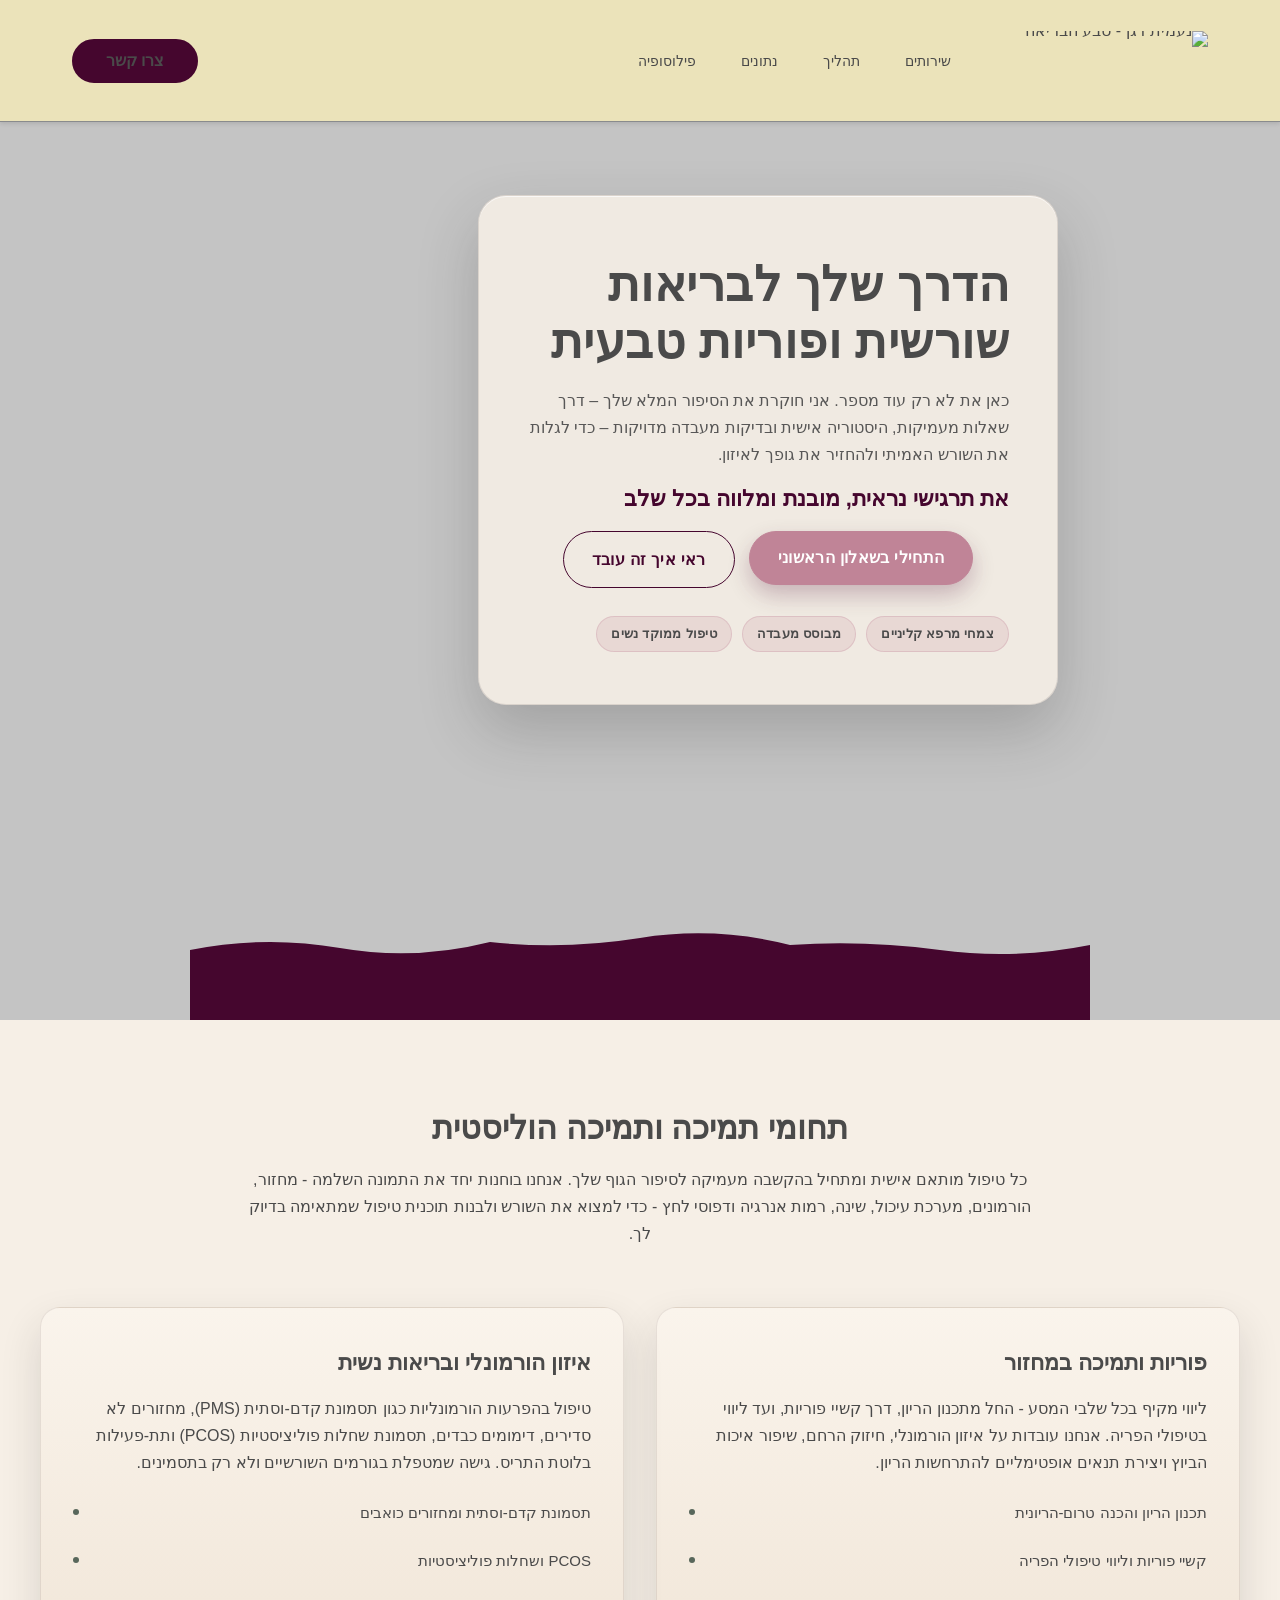
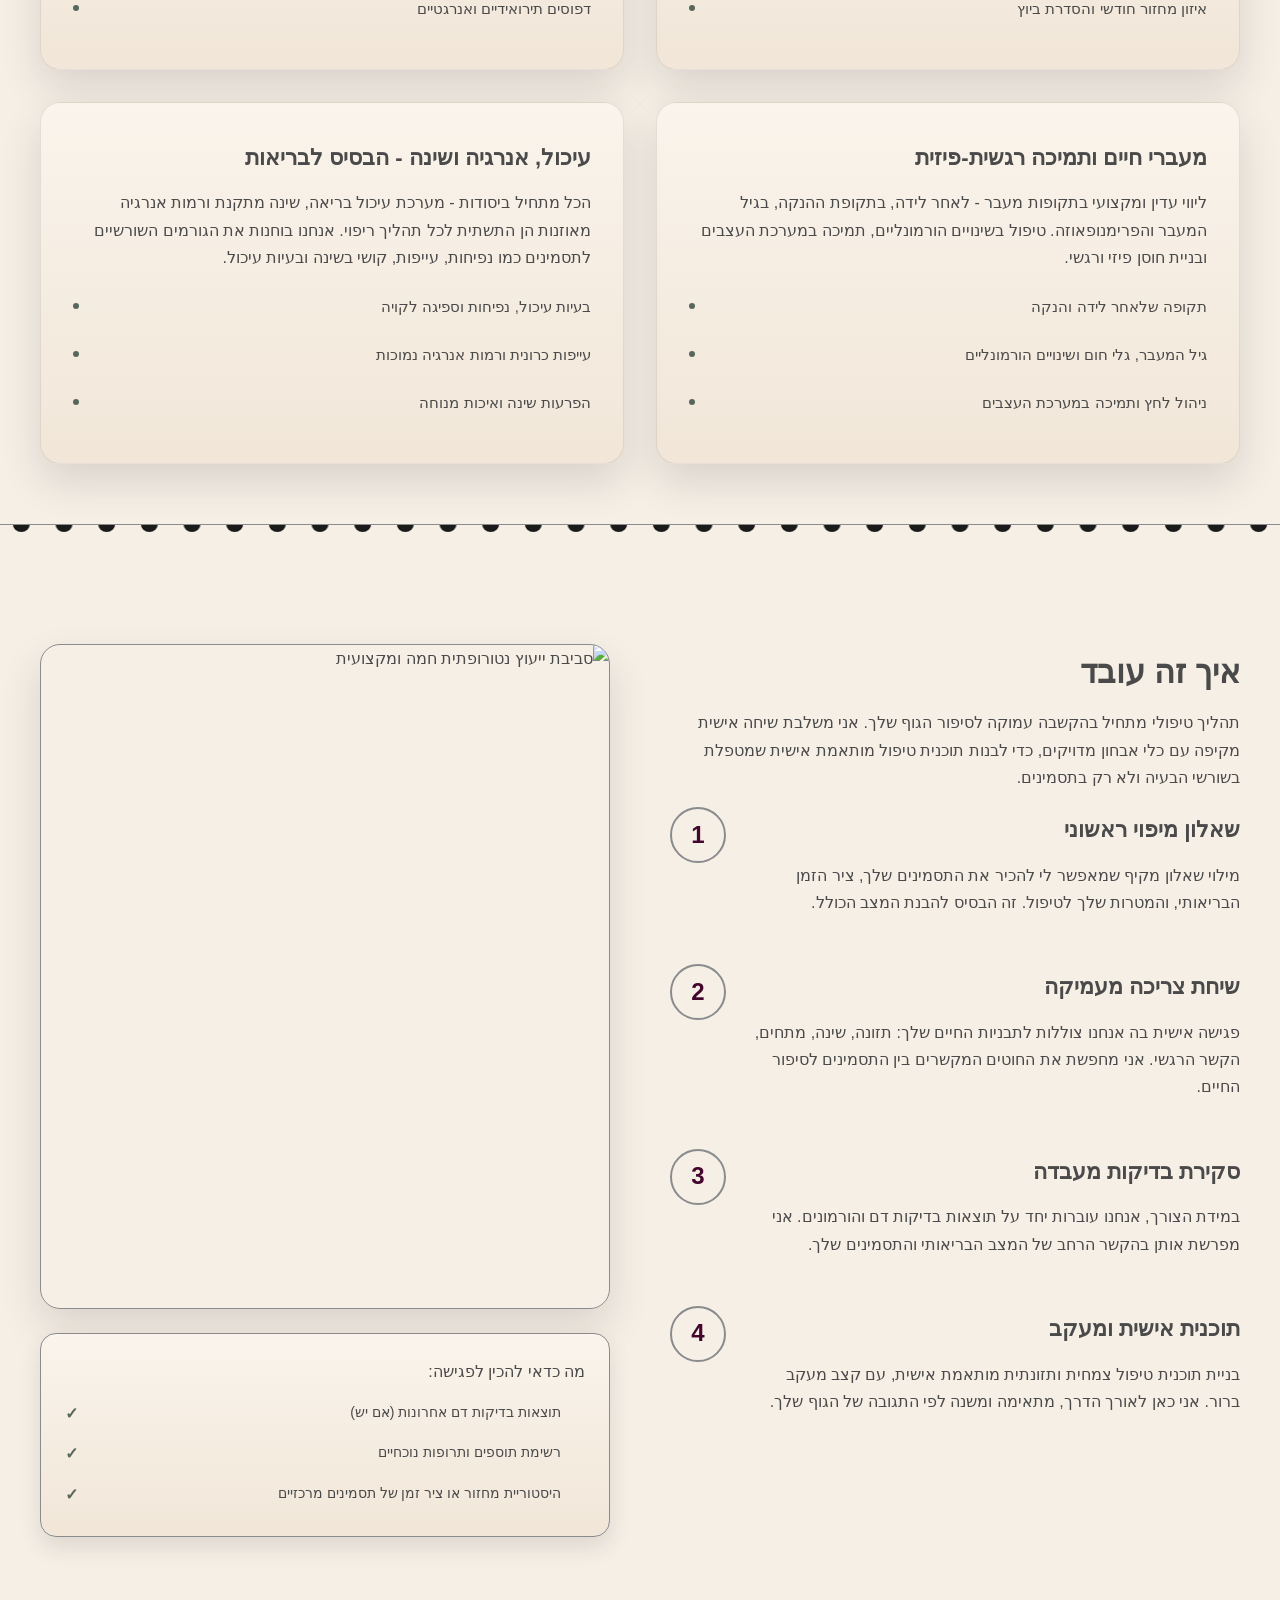
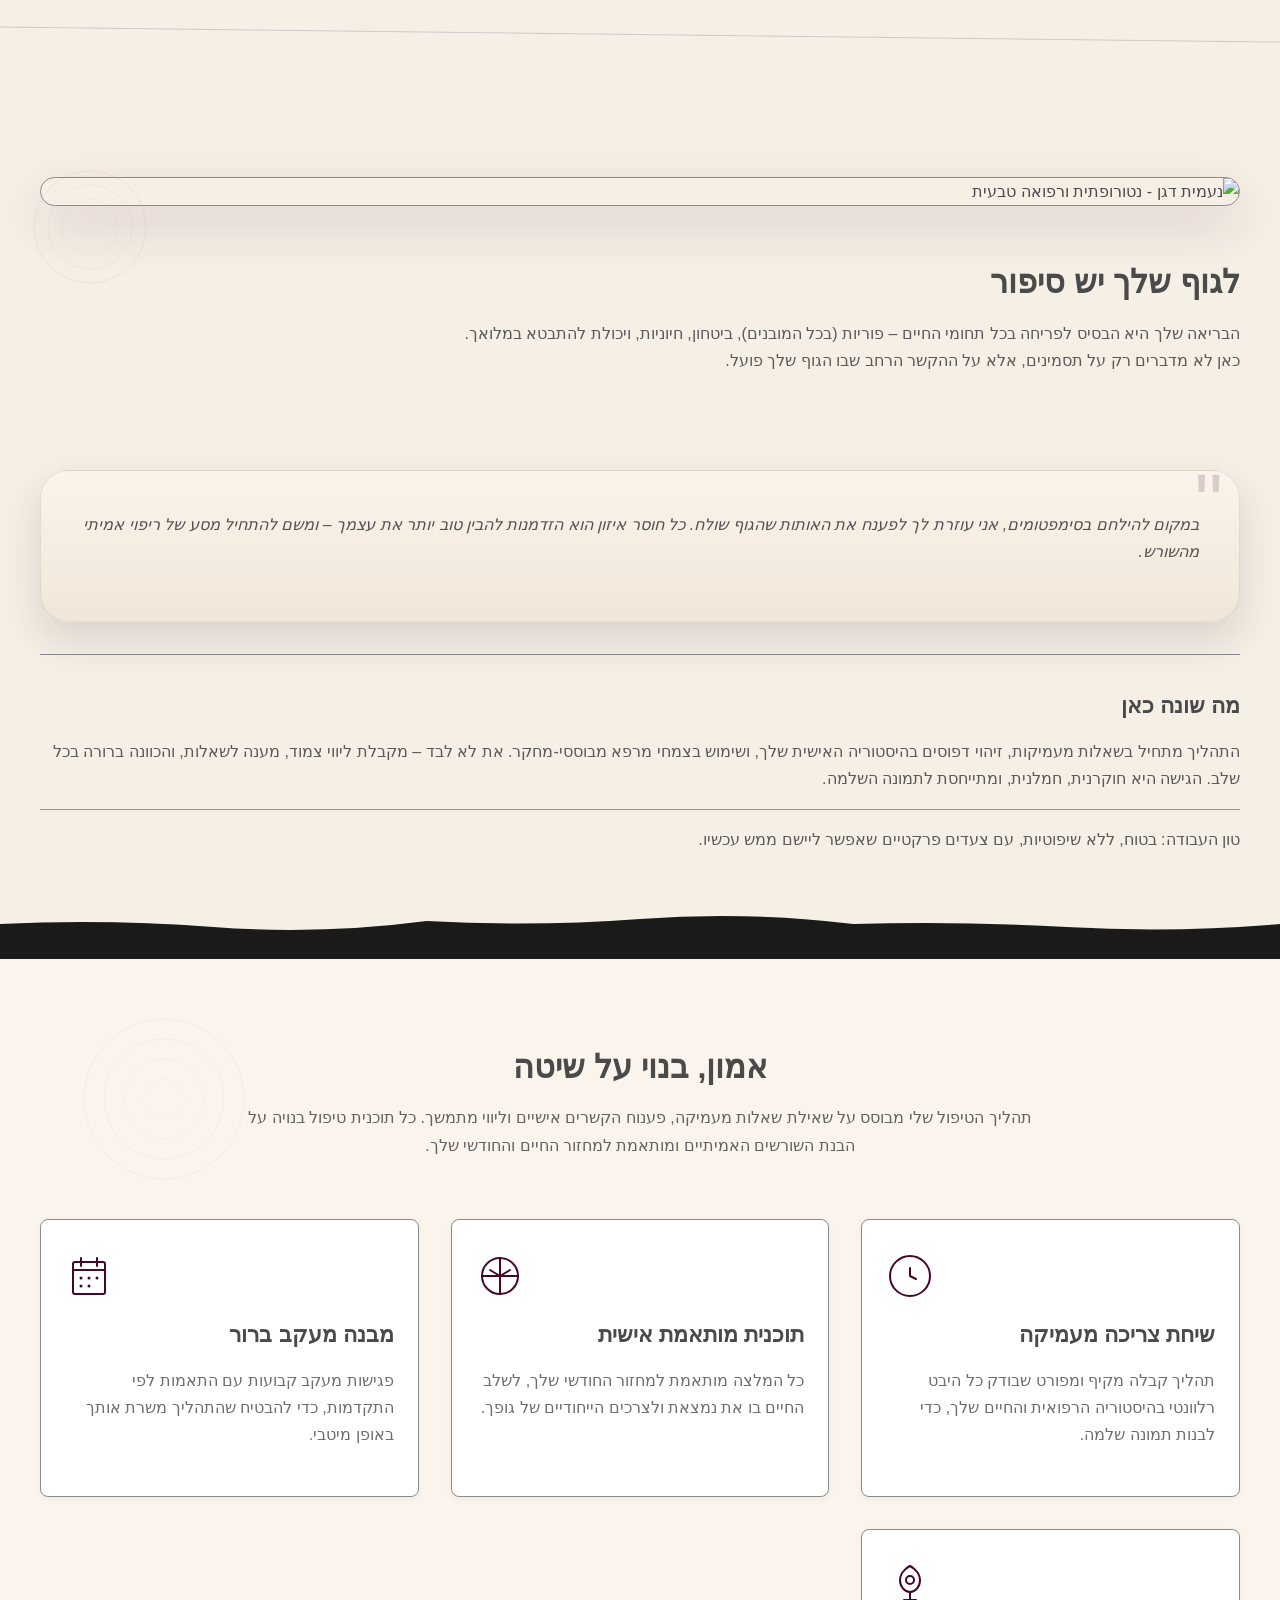
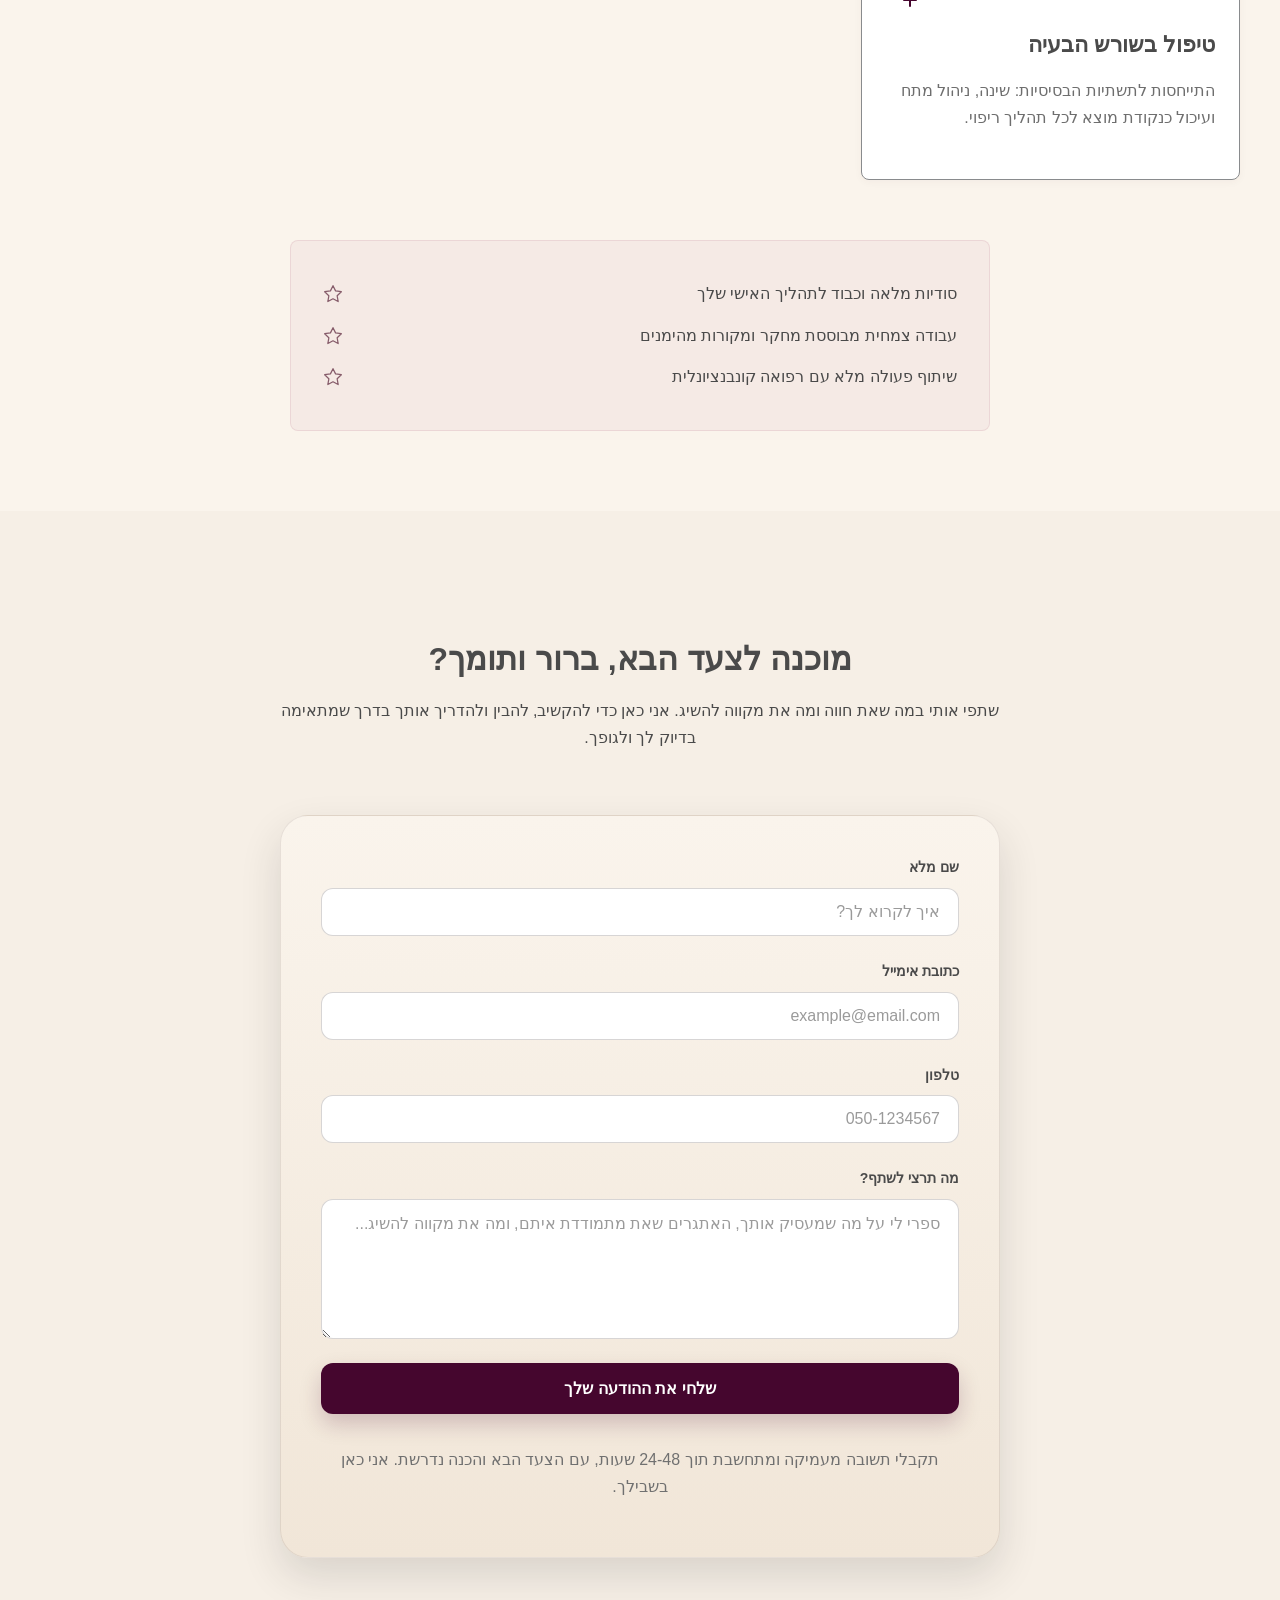
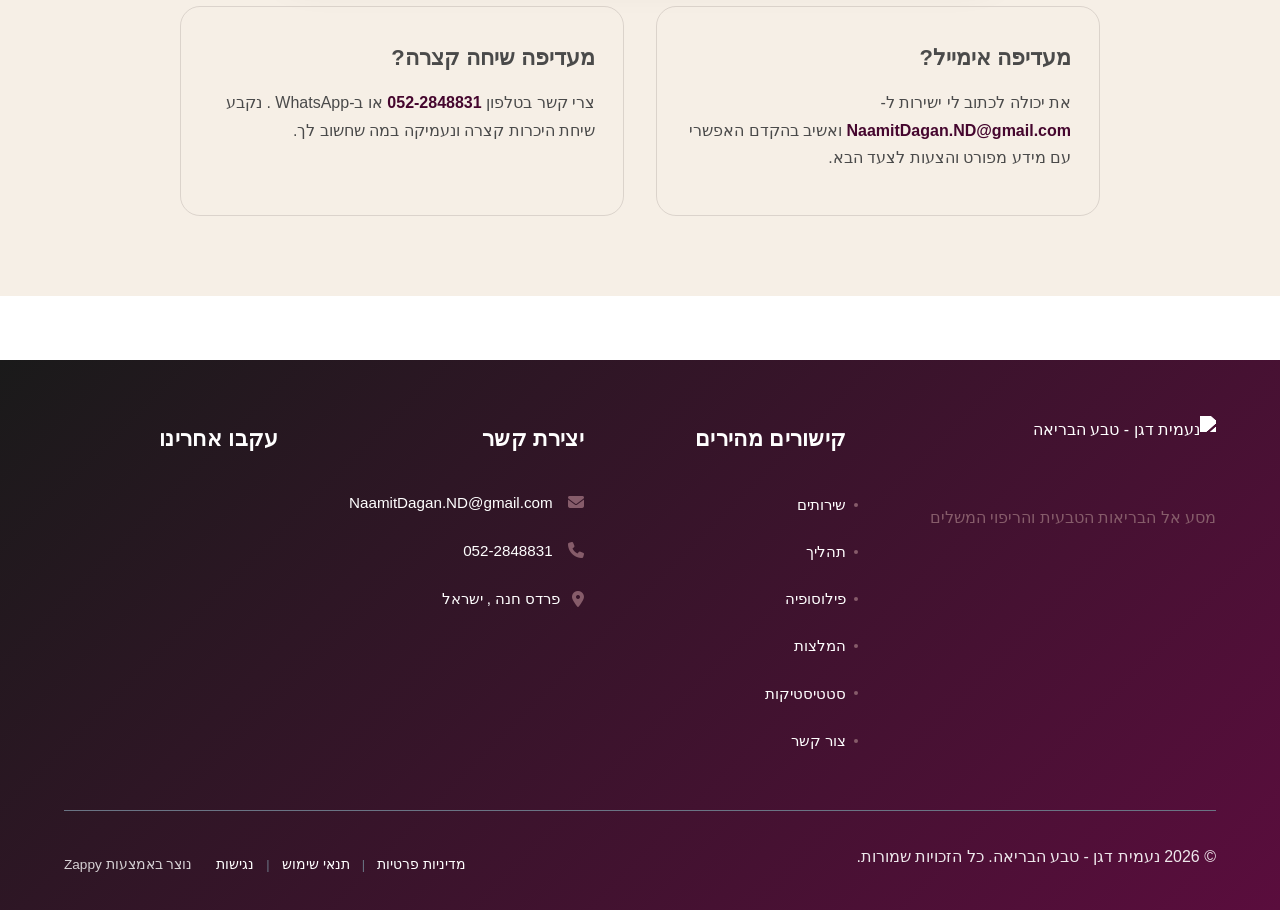
==== commit 25051250: "Background sync: Progressive GitHub Sync" ====
--- a/index.html
+++ b/index.html
@@ -440,6 +440,168 @@
     grid-template-columns: repeat(2, 1fr);
   }
 }
+</style>
+
+<style data-zappy-section-v2-css="true">
+/* V2 Regenerated Section CSS */
+.index-philosophy-section {
+  position: relative;
+  background: linear-gradient(165deg, #FAF4EC 0%, #F6EFE6 100%);
+  padding: 100px 24px 120px;
+  overflow: visible;
+  direction: rtl;
+}
+
+.index-philosophy-container {
+  max-width: 1200px;
+  margin: 0 auto;
+}
+
+.index-philosophy-content-wrapper {
+  display: grid;
+  grid-template-columns: 1fr 1fr;
+  gap: 80px;
+  align-items: center;
+}
+
+.index-philosophy-text-column {
+  display: flex;
+  flex-direction: column;
+  gap: 40px;
+}
+
+.index-philosophy-intro {
+  font-size: 18px;
+  line-height: 1.8;
+  color: var(--text-dark);
+  text-align: right;
+  margin: 0;
+}
+
+.index-philosophy-quote-card {
+  position: relative;
+  background: linear-gradient(135deg, rgba(192,132,151,0.08) 0%, rgba(84,94,86,0.06) 100%);
+  border-radius: 20px;
+  border: 1px solid var(--border-light);
+  padding: 32px 36px;
+  box-shadow: 0 10px 30px rgba(69,6,46,0.08);
+}
+
+.index-philosophy-quote-mark {
+  position: absolute;
+  top: -12px;
+  right: 24px;
+  font-family: 'Frank Ruhl Libre', serif;
+  font-size: 120px;
+  line-height: 1;
+  color: var(--secondary);
+  opacity: 0.25;
+  pointer-events: none;
+}
+
+.index-philosophy-quote-text {
+  position: relative;
+  z-index: 1;
+  font-size: 17px;
+  line-height: 1.75;
+  color: var(--text-dark);
+  text-align: right;
+  margin: 0;
+  font-style: italic;
+}
+
+.index-philosophy-tone {
+  padding-top: 16px;
+  border-top: 1px solid var(--border-light);
+  font-size: 15px;
+  color: var(--text-muted);
+}
+
+.index-philosophy-image-column {
+  position: relative;
+}
+
+.index-philosophy-image-wrapper {
+  position: relative;
+  width: 100%;
+}
+
+.index-philosophy-image-frame {
+  position: relative;
+  z-index: 2;
+  border-radius: 20px;
+  overflow: hidden;
+  box-shadow: 0 20px 50px rgba(69,6,46,0.15);
+  border: 1px solid var(--border-light);
+}
+
+.index-philosophy-decorative-element {
+  position: absolute;
+  top: -30px;
+  left: -30px;
+  width: 180px;
+  height: 180px;
+  z-index: 1;
+  color: var(--secondary);
+  opacity: 0.4;
+  pointer-events: none;
+}
+
+.index-philosophy-divider-wrapper {
+  position: absolute;
+  bottom: 0;
+  left: 0;
+  width: 100%;
+  height: 60px;
+  pointer-events: none;
+  z-index: 5;
+}
+
+.index-philosophy-section {
+    padding: 80px 16px 100px;
+  }
+
+.index-philosophy-content-wrapper {
+    grid-template-columns: 1fr;
+    gap: 48px;
+  }
+
+.index-philosophy-intro {
+    font-size: 16px;
+  }
+
+.index-philosophy-quote-card {
+    padding: 24px 28px;
+  }
+
+.index-philosophy-quote-mark {
+    font-size: 80px;
+    top: -8px;
+    right: 16px;
+  }
+
+.index-philosophy-quote-text {
+    font-size: 16px;
+  }
+
+.index-philosophy-text-column {
+    gap: 32px;
+  }
+
+.index-philosophy-image-column {
+    order: -1;
+  }
+
+.index-philosophy-decorative-element {
+    width: 140px;
+    height: 140px;
+    top: -20px;
+    left: -20px;
+  }
+
+.index-philosophy-divider-wrapper {
+    height: 40px;
+  }
 </style>
     <link rel="stylesheet" href="/styles.css">
 
@@ -524,16 +686,16 @@
 
   <nav class="navbar" dir="rtl" style="">
   <button class="mobile-toggle" id="mobileToggle" aria-label="תפריט" data-element-type="button" data-element-id="btn-1773106589597-sx4yg0pf9" data-native-element="true" style="">
-    <svg class="hamburger-icon" width="24" height="24" viewbox="0 0 24 24" fill="none" style="width: 24px !important; height: 24px !important; display: block !important;">
+    <svg class="hamburger-icon" width="24" height="24" viewBox="0 0 24 24" fill="none" style="width: 24px !important; height: 24px !important; display: block !important;">
       <path d="M3 12h18M3 6h18M3 18h18" stroke="currentColor" stroke-width="2" stroke-linecap="round"></path>
     </svg>
-    <svg class="close-icon" width="24" height="24" viewbox="0 0 24 24" fill="none" style="display: none !important; width: 24px !important; height: 24px !important;">
+    <svg class="close-icon" width="24" height="24" viewBox="0 0 24 24" fill="none" style="display: none !important; width: 24px !important; height: 24px !important;">
       <path d="M18 6L6 18M6 6l12 12" stroke="currentColor" stroke-width="2" stroke-linecap="round"></path>
     </svg>
   </button>
   
   <button class="phone-header-btn" aria-label="התקשר" data-element-type="button" data-element-id="btn-1773106589597-pwry5rmji" data-native-element="true" style="">
-    <svg width="24" height="24" viewbox="0 0 24 24" fill="currentColor" style="width: 24px; height: 24px;">
+    <svg width="24" height="24" viewBox="0 0 24 24" fill="currentColor" style="width: 24px; height: 24px;">
       <path d="M22 16.92v3a2 2 0 0 1-2.18 2 19.79 19.79 0 0 1-8.63-3.07 19.5 19.5 0 0 1-6-6 19.79 19.79 0 0 1-3.07-8.67A2 2 0 0 1 4.11 2h3a2 2 0 0 1 2 1.72 12.84 12.84 0 0 0 .7 2.81 2 2 0 0 1-.45 2.11L8.09 9.91a16 16 0 0 0 6 6l1.27-1.27a2 2 0 0 1 2.11-.45 12.84 12.84 0 0 0 2.81.7A2 2 0 0 1 22 16.92z"></path>
     </svg>
   </button>
@@ -1014,7 +1176,7 @@
   
   <!-- Bottom Wave Divider (z-index: 5) -->
   <div class="index-hero-divider-wrapper">
-    <svg data-no-icon-edit="true" aria-hidden="true" viewbox="0 0 1200 120" preserveaspectratio="none" xmlns="http://www.w3.org/2000/svg">
+    <svg data-no-icon-edit="true" aria-hidden="true" viewBox="0 0 1200 120" preserveAspectRatio="none" xmlns="http://www.w3.org/2000/svg">
       <path d="M0,120 L0,50 Q100,35 200,48 T400,42 Q500,50 600,38 T800,45 Q900,40 1000,50 T1200,45 L1200,120 Z" fill="#45062E"></path>
     </svg>
   </div>
@@ -1075,9 +1237,9 @@
   </div>
 
   <div class="index-services-divider-wrapper">
-    <svg data-no-icon-edit="true" aria-hidden="true" viewbox="0 0 1200 40" preserveaspectratio="none" xmlns="http://www.w3.org/2000/svg">
+    <svg data-no-icon-edit="true" aria-hidden="true" viewBox="0 0 1200 40" preserveAspectRatio="none" xmlns="http://www.w3.org/2000/svg">
       <defs>
-        <pattern id="perforated-edge" x="0" y="0" width="40" height="40" patternunits="userSpaceOnUse">
+        <pattern id="perforated-edge" x="0" y="0" width="40" height="40" patternUnits="userSpaceOnUse">
           <circle cx="20" cy="0" r="8" fill="var(--bg-dark)"></circle>
         </pattern>
       </defs>
@@ -1147,50 +1309,54 @@
   </div>
   
   <div class="index-process-divider-wrapper">
-    <svg data-no-icon-edit="true" aria-hidden="true" viewbox="0 0 1200 60" preserveaspectratio="none" xmlns="http://www.w3.org/2000/svg">
+    <svg data-no-icon-edit="true" aria-hidden="true" viewBox="0 0 1200 60" preserveAspectRatio="none" xmlns="http://www.w3.org/2000/svg">
       <path d="M0,60 L0,30 L1200,45 L1200,60 Z" fill="#F6EFE6"></path>
       <line x1="0" y1="30" x2="1200" y2="45" stroke="var(--border-dark)" stroke-width="1" opacity="0.3"></line>
     </svg>
   </div>
 </section>
 
-<section class="index-philosophy-section" data-layout-spec="בית-philosophy" id="zappy-section-7">
+<section class="index-philosophy-section" data-layout-spec="בית-philosophy" data-zappy-section="true" id="zappy-section-7">
   <div class="index-philosophy-container">
-    <div class="index-philosophy-header">
-      <h2>לגוף שלך יש סיפור</h2>
-      <p>הבריאה שלך היא הבסיס לפריחה בכל תחומי החיים – פוריות (בכל המובנים), ביטחון, חיוניות, ויכולת להתבטא במלואך. כאן לא מדברים רק על תסמינים, אלא על ההקשר הרחב שבו הגוף שלך פועל.</p>
-    </div>
-
-    <div class="index-philosophy-main-layout">
-      <div class="index-philosophy-quote-card">
-        <p class="index-philosophy-quote-text">"במקום להילחם בסימפטומים, אני עוזרת לך לפענח את האותות שהגוף שולח. כל חוסר איזון הוא הזדמנות להבין טוב יותר את עצמך – ומשם להתחיל מסע של ריפוי אמיתי מהשורש."</p>
-        
+    <div class="index-philosophy-content-wrapper">
+      <div class="index-philosophy-text-column">
+        <div class="index-philosophy-header">
+          <h2>לגוף שלך יש סיפור</h2>
+          <p class="index-philosophy-intro">הבריאה שלך היא הבסיס לפריחה בכל תחומי החיים – פוריות (בכל המובנים), ביטחון, חיוניות, ויכולת להתבטא במלואך. כאן לא מדברים רק על תסמינים, אלא על ההקשר הרחב שבו הגוף שלך פועל.</p>
+        </div>
+
+        <div class="index-philosophy-quote-card">
+          <div class="index-philosophy-quote-mark" aria-hidden="true">"</div>
+          <p class="index-philosophy-quote-text">במקום להילחם בסימפטומים, אני עוזרת לך לפענח את האותות שהגוף שולח. כל חוסר איזון הוא הזדמנות להבין טוב יותר את עצמך – ומשם להתחיל מסע של ריפוי אמיתי מהשורש.</p>
+        </div>
+
         <div class="index-philosophy-approach">
           <h3>מה שונה כאן</h3>
           <p>התהליך מתחיל בשאלות מעמיקות, זיהוי דפוסים בהיסטוריה האישית שלך, ושימוש בצמחי מרפא מבוססי-מחקר. את לא לבד – מקבלת ליווי צמוד, מענה לשאלות, והכוונה ברורה בכל שלב. הגישה היא חוקרנית, חמלנית, ומתייחסת לתמונה השלמה.</p>
+          <p class="index-philosophy-tone">טון העבודה: בטוח, ללא שיפוטיות, עם צעדים פרקטיים שאפשר ליישם ממש עכשיו.</p>
         </div>
       </div>
 
-      <div class="index-philosophy-note-card">
-        <p class="index-philosophy-note-text">טון העבודה: בטוח, ללא שיפוטיות, עם צעדים פרקטיים שאפשר ליישם ממש עכשיו.</p>
-      </div>
-
-      <div class="index-philosophy-portrait-wrapper">
-        <img data-placeholder="index-philosophy-image-1" data-context="A warm, professional portrait of a female naturopath in her 30s-40s with gentle expression, standing in a calm clinical setting with natural light, soft focus background showing herbal jars and plants, wearing earth-toned professional attire, conveying trustworthiness and compassion for women's health and fertility" width="600" height="700" src="/assets/site-index-philosophy-image-1.webp" alt="נעמית דגן - נטורופתית ורפואה טבעית" class="index-philosophy-portrait">
+      <div class="index-philosophy-image-column">
+        <div class="index-philosophy-image-wrapper">
+          <div class="index-philosophy-image-frame">
+            <img alt="נעמית דגן - נטורופתית ורפואה טבעית" src="/assets/site-index-philosophy-image-1.webp" data-placeholder="index-philosophy-image-1" data-context="A warm, professional portrait of a female naturopath in her 30s-40s with gentle expression, standing in a calm clinical setting with natural light, soft focus background showing herbal jars and plants, wearing earth-toned professional attire, conveying trustworthiness and compassion for women's health and fertility" style="width: 100%; height: 100%; object-fit: cover; object-position: center;" data-zappy-editable-image="true">
+          </div>
+          <div class="index-philosophy-decorative-element" aria-hidden="true">
+            <svg viewBox="0 0 200 200" xmlns="http://www.w3.org/2000/svg">
+              <circle cx="100" cy="100" r="80" fill="none" stroke="currentColor" stroke-width="1" opacity="0.3"></circle>
+              <circle cx="100" cy="100" r="60" fill="none" stroke="currentColor" stroke-width="1" opacity="0.2"></circle>
+              <circle cx="100" cy="100" r="40" fill="none" stroke="currentColor" stroke-width="1" opacity="0.15"></circle>
+            </svg>
+          </div>
+        </div>
       </div>
     </div>
   </div>
 
   <div class="index-philosophy-divider-wrapper">
-    <svg data-no-icon-edit="true" aria-hidden="true" viewbox="0 0 1200 60" preserveaspectratio="none" xmlns="http://www.w3.org/2000/svg">
-      <defs>
-        <lineargradient id="philosophy-gradient" x1="0%" y1="0%" x2="0%" y2="100%">
-          <stop offset="0%" style="stop-color:#EAE2B7;stop-opacity:1"></stop>
-          <stop offset="100%" style="stop-color:#E5DAAE;stop-opacity:1"></stop>
-        </lineargradient>
-      </defs>
-      <path d="M0,60 L0,30 Q150,25 300,32 T600,28 Q750,32 900,26 T1200,30 L1200,60 Z" fill="var(--bg-dark)"></path>
-      <path d="M0,30 Q150,25 300,32 T600,28 Q750,32 900,26 T1200,30" stroke="var(--border-light)" stroke-width="1" fill="var(--bg-dark)" opacity="0.5"></path>
+    <svg data-no-icon-edit="true" aria-hidden="true" viewBox="0 0 1200 60" preserveAspectRatio="none" xmlns="http://www.w3.org/2000/svg">
+      <path d="M0,60 L0,25 Q100,20 200,28 T400,22 Q500,28 600,20 T800,25 Q900,22 1000,28 T1200,25 L1200,60 Z" fill="var(--bg-dark)"></path>
     </svg>
   </div>
 </section>
@@ -1207,7 +1373,7 @@
     <div class="index-stats-section__grid">
       <div class="index-stats-section__card">
         <div class="index-stats-section__card-icon" data-element-type="icon" data-icon-type="svg">
-          <svg viewbox="0 0 48 48" fill="none" xmlns="http://www.w3.org/2000/svg">
+          <svg viewBox="0 0 48 48" fill="none" xmlns="http://www.w3.org/2000/svg">
             <path d="M24 4C12.95 4 4 12.95 4 24C4 35.05 12.95 44 24 44C35.05 44 44 35.05 44 24C44 12.95 35.05 4 24 4Z" stroke="currentColor" stroke-width="2" stroke-linecap="round" stroke-linejoin="round"></path>
             <path d="M24 16V24L30 27" stroke="currentColor" stroke-width="2" stroke-linecap="round" stroke-linejoin="round"></path>
           </svg>
@@ -1218,7 +1384,7 @@
 
       <div class="index-stats-section__card">
         <div class="index-stats-section__card-icon" data-element-type="icon" data-icon-type="svg">
-          <svg viewbox="0 0 48 48" fill="none" xmlns="http://www.w3.org/2000/svg">
+          <svg viewBox="0 0 48 48" fill="none" xmlns="http://www.w3.org/2000/svg">
             <path d="M6 24H42" stroke="currentColor" stroke-width="2" stroke-linecap="round"></path>
             <path d="M24 6V42" stroke="currentColor" stroke-width="2" stroke-linecap="round"></path>
             <circle cx="24" cy="24" r="18" stroke="currentColor" stroke-width="2"></circle>
@@ -1231,7 +1397,7 @@
 
       <div class="index-stats-section__card">
         <div class="index-stats-section__card-icon" data-element-type="icon" data-icon-type="svg">
-          <svg viewbox="0 0 48 48" fill="none" xmlns="http://www.w3.org/2000/svg">
+          <svg viewBox="0 0 48 48" fill="none" xmlns="http://www.w3.org/2000/svg">
             <rect x="8" y="10" width="32" height="32" rx="2" stroke="currentColor" stroke-width="2"></rect>
             <path d="M8 18H40" stroke="currentColor" stroke-width="2"></path>
             <path d="M16 6V14" stroke="currentColor" stroke-width="2" stroke-linecap="round"></path>
@@ -1249,7 +1415,7 @@
 
       <div class="index-stats-section__card">
         <div class="index-stats-section__card-icon" data-element-type="icon" data-icon-type="svg">
-          <svg viewbox="0 0 48 48" fill="none" xmlns="http://www.w3.org/2000/svg">
+          <svg viewBox="0 0 48 48" fill="none" xmlns="http://www.w3.org/2000/svg">
             <path d="M24 4C24 4 14 9 14 18C14 24.627 18.373 30 24 30C29.627 30 34 24.627 34 18C34 9 24 4 24 4Z" stroke="currentColor" stroke-width="2" stroke-linecap="round" stroke-linejoin="round"></path>
             <path d="M24 30V44" stroke="currentColor" stroke-width="2" stroke-linecap="round"></path>
             <path d="M18 38H30" stroke="currentColor" stroke-width="2" stroke-linecap="round"></path>
@@ -1263,19 +1429,19 @@
 
     <div class="index-stats-section__principles">
       <div class="index-stats-section__principle">
-        <svg class="index-stats-section__principle-icon" data-no-icon-edit="true" aria-hidden="true" viewbox="0 0 24 24" fill="none" xmlns="http://www.w3.org/2000/svg">
+        <svg class="index-stats-section__principle-icon" data-no-icon-edit="true" aria-hidden="true" viewBox="0 0 24 24" fill="none" xmlns="http://www.w3.org/2000/svg">
           <path d="M12 2L15.09 8.26L22 9.27L17 14.14L18.18 21.02L12 17.77L5.82 21.02L7 14.14L2 9.27L8.91 8.26L12 2Z" stroke="currentColor" stroke-width="1.5" stroke-linecap="round" stroke-linejoin="round"></path>
         </svg>
         <span class="index-stats-section__principle-text">סודיות מלאה וכבוד לתהליך האישי שלך</span>
       </div>
       <div class="index-stats-section__principle">
-        <svg class="index-stats-section__principle-icon" data-no-icon-edit="true" aria-hidden="true" viewbox="0 0 24 24" fill="none" xmlns="http://www.w3.org/2000/svg">
+        <svg class="index-stats-section__principle-icon" data-no-icon-edit="true" aria-hidden="true" viewBox="0 0 24 24" fill="none" xmlns="http://www.w3.org/2000/svg">
           <path d="M12 2L15.09 8.26L22 9.27L17 14.14L18.18 21.02L12 17.77L5.82 21.02L7 14.14L2 9.27L8.91 8.26L12 2Z" stroke="currentColor" stroke-width="1.5" stroke-linecap="round" stroke-linejoin="round"></path>
         </svg>
         <span class="index-stats-section__principle-text">עבודה צמחית מבוססת מחקר ומקורות מהימנים</span>
       </div>
       <div class="index-stats-section__principle">
-        <svg class="index-stats-section__principle-icon" data-no-icon-edit="true" aria-hidden="true" viewbox="0 0 24 24" fill="none" xmlns="http://www.w3.org/2000/svg">
+        <svg class="index-stats-section__principle-icon" data-no-icon-edit="true" aria-hidden="true" viewBox="0 0 24 24" fill="none" xmlns="http://www.w3.org/2000/svg">
           <path d="M12 2L15.09 8.26L22 9.27L17 14.14L18.18 21.02L12 17.77L5.82 21.02L7 14.14L2 9.27L8.91 8.26L12 2Z" stroke="currentColor" stroke-width="1.5" stroke-linecap="round" stroke-linejoin="round"></path>
         </svg>
         <span class="index-stats-section__principle-text">שיתוף פעולה מלא עם רפואה קונבנציונלית</span>
@@ -1284,7 +1450,7 @@
   </div>
 
   <div class="index-stats-section__decorative-element" aria-hidden="true">
-    <svg viewbox="0 0 200 200" fill="none" xmlns="http://www.w3.org/2000/svg">
+    <svg viewBox="0 0 200 200" fill="none" xmlns="http://www.w3.org/2000/svg">
       <circle cx="100" cy="100" r="80" stroke="currentColor" stroke-width="0.5" opacity="0.3"></circle>
       <circle cx="100" cy="100" r="60" stroke="currentColor" stroke-width="0.5" opacity="0.25"></circle>
       <circle cx="100" cy="100" r="40" stroke="currentColor" stroke-width="0.5" opacity="0.2"></circle>
--- a/styles.css
+++ b/styles.css
@@ -149,7 +149,7 @@
   --border-dark: #6a7484;
   --nav-bg: #FFFFFF;
   --nav-text: #4A4A4A;
-  --nav-text-hover: #45062E;
+  --nav-text-hover: #865c6a;
   
   --gradient-primary: linear-gradient(180deg, #B45B67 0%, #8F3F4B 100%);
   --gradient-goldShine: linear-gradient(110deg, rgba(255,255,255,0) 0%, rgba(255,255,255,0.55) 45%, rgba(255,255,255,0) 70%);
@@ -455,7 +455,7 @@
 :root {
   --nav-bg: #FFFFFF;
   --nav-text: #4A4A4A;
-  --nav-text-hover: #45062E;
+  --nav-text-hover: #865c6a;
   --primary: #45062E;
   --secondary: #865c6a;
   --accent: #58675b;
@@ -695,7 +695,7 @@
 :root {
   --nav-bg: #FFFFFF;
   --nav-text: #4A4A4A;
-  --nav-text-hover: #45062E;
+  --nav-text-hover: #865c6a;
   --primary: #45062E;
   --secondary: #865c6a;
   --accent: #58675b;
@@ -3381,13 +3381,7 @@
 }
 
 
-/* Logo size constraint - enforce max-height only */
-.logo, img.logo, .logo img, .logo-link img, .nav-brand img {
-  max-height: 40px !important;
-  height: auto !important;
-  width: auto !important;
-  object-fit: contain !important;
-}
+
 
 
 /* Hide WhatsApp float button on desktop (mobile-only) */
@@ -4188,42 +4182,59 @@
 
 
 /* === NAVBAR STYLE OVERRIDES START === */
-.navbar { background-color: var(--nav-bg, #FFFFFF) !important; }
+.navbar { background-color: #FFFFFF !important; }
 .zappy-catalog-menu, #zappy-catalog-menu {}
 .navbar .nav-menu > li > a,
 .navbar .nav-menu > .nav-item > a,
 .navbar .nav-link,
 .navbar .navbar-nav .nav-link,
-.navbar a { color: var(--nav-text, #4A4A4A) !important; }
+.navbar a { color: #4A4A4A !important; }
 .navbar .nav-menu > li > a:hover,
 .navbar .nav-menu > .nav-item > a:hover,
 .navbar .nav-link:hover,
-.navbar a:hover { color: var(--nav-text-hover, #C08497) !important; }
-.navbar .navbar-brand, .navbar .navbar-brand a { color: var(--nav-text, #4A4A4A) !important; }
-.navbar .dropdown-toggle { color: var(--nav-text, #4A4A4A) !important; }
-.navbar .dropdown-toggle:hover { color: var(--nav-text-hover, #C08497) !important; }
-.navbar .mobile-hamburger-btn, .navbar .mobile-close-btn { color: var(--nav-text, #4A4A4A) !important; }
-.navbar-toggler { color: var(--nav-text, #4A4A4A) !important; border-color: #4A4A4A44 !important; }
+.navbar a:hover { color: #865c6a !important; }
+.navbar .navbar-brand, .navbar .navbar-brand a { color: #4A4A4A !important; }
+.navbar .dropdown-toggle { color: #4A4A4A !important; }
+.navbar .dropdown-toggle:hover { color: #865c6a !important; }
+.navbar .mobile-hamburger-btn, .navbar .mobile-close-btn { color: #4A4A4A !important; }
+.navbar-toggler { color: #4A4A4A !important; border-color: #4A4A4A44 !important; }
 .navbar-toggler-icon { background-image: url("data:image/svg+xml,%3csvg xmlns='http://www.w3.org/2000/svg' viewBox='0 0 30 30'%3e%3cpath stroke='%234A4A4A' stroke-linecap='round' stroke-miterlimit='10' stroke-width='2' d='M4 7h22M4 15h22M4 23h22'/%3e%3c/svg%3e") !important; }
-.navbar .dropdown-menu { background-color: var(--nav-bg, #FFFFFF) !important; }
+.navbar .dropdown-menu { background-color: #FFFFFF !important; }
 .navbar .dropdown-menu li a,
-.navbar .dropdown-menu .dropdown-item { color: var(--nav-text, #4A4A4A) !important; }
+.navbar .dropdown-menu .dropdown-item { color: #4A4A4A !important; }
 .navbar .dropdown-menu li a:hover,
-.navbar .dropdown-menu .dropdown-item:hover { color: var(--nav-text-hover, #C08497) !important; background-color: rgba(128,128,128,0.1) !important; }
+.navbar .dropdown-menu .dropdown-item:hover { color: #865c6a !important; background-color: rgba(128,128,128,0.1) !important; }
 .navbar .sub-menu,
 .navbar ul.sub-menu,
-nav.navbar .sub-menu { background-color: var(--nav-bg, #FFFFFF) !important; }
+nav.navbar .sub-menu { background-color: #FFFFFF !important; }
 .navbar .sub-menu a,
 .navbar .sub-menu li a,
 .navbar .nav-menu .sub-menu a,
 .navbar .nav-menu .sub-menu li a,
 .navbar .zappy-products-dropdown .sub-menu a,
-nav.navbar .sub-menu li a { color: var(--nav-text, #4A4A4A) !important; }
+nav.navbar .sub-menu li a { color: #4A4A4A !important; }
 .navbar .sub-menu a:hover,
 .navbar .sub-menu li a:hover,
-nav.navbar .sub-menu li a:hover { color: var(--nav-text-hover, #C08497) !important; background-color: rgba(128,128,128,0.1) !important; }
-.navbar .mobile-submenu-toggle { color: var(--nav-text, #4A4A4A) !important; }
-.navbar .phone-header-btn { color: var(--nav-text, #4A4A4A) !important; }
+nav.navbar .sub-menu li a:hover { color: #865c6a !important; background-color: rgba(128,128,128,0.1) !important; }
+.navbar .mobile-submenu-toggle { color: #4A4A4A !important; }
+.navbar .phone-header-btn { color: #4A4A4A !important; }
+.navbar .nav-search-input,
+.navbar .nav-search-box .nav-search-input { color: #4A4A4A !important; }
+.navbar .nav-search-input::placeholder { color: var(--text-muted, rgba(128,128,128,0.6)) !important; }
+@media (min-width: 769px) {
+  .navbar .nav-search-box .nav-search-btn { color: #4A4A4A !important; }
+  .navbar .nav-search-box .nav-search-btn svg { stroke: #4A4A4A !important; fill: none !important; }
+}
+.navbar .nav-search-result-name { color: #4A4A4A !important; }
+.navbar .nav-search-result-item a { color: #4A4A4A !important; }
+.navbar .nav-search-result-price { color: var(--primary) !important; }
+.navbar .nav-search-no-results,
+.navbar .search-no-results { color: var(--text-muted, rgba(128,128,128,0.6)) !important; }
+.zappy-catalog-menu, #zappy-catalog-menu { background: #FFFFFF !important; }
+.zappy-catalog-menu .catalog-menu-item,
+.zappy-catalog-menu .catalog-menu-all { color: #4A4A4A !important; }
+.zappy-catalog-menu .catalog-menu-item:hover,
+.zappy-catalog-menu .catalog-menu-all:hover { color: #865c6a !important; background: rgba(128,128,128,0.1) !important; }
 .navbar .cart-link.nav-cart,
 .navbar .login-link.nav-login,
 .navbar .nav-search-toggle,
@@ -4233,45 +4244,31 @@
 .navbar .nav-search-toggle:hover,
 .navbar .search-toggle:hover { background: rgba(128,128,128,0.15) !important; color: var(--text-dark, #1a1a1a) !important; }
 .navbar .cart-link.nav-cart svg, .navbar .login-link.nav-login svg, .navbar .nav-search-toggle svg, .navbar .search-toggle svg { color: inherit !important; fill: none !important; stroke: currentColor !important; }
-.navbar .nav-search-input,
-.navbar .nav-search-box .nav-search-input { color: #333333 !important; }
-.navbar .nav-search-input::placeholder { color: var(--text-muted, rgba(128,128,128,0.6)) !important; }
-.navbar .nav-search-result-name { color: #333333 !important; }
-.navbar .nav-search-result-item a { color: #333333 !important; }
-.navbar .nav-search-result-price { color: var(--primary) !important; }
-.navbar .nav-search-no-results,
-.navbar .search-no-results { color: var(--text-muted, rgba(128,128,128,0.6)) !important; }
-.zappy-catalog-menu, #zappy-catalog-menu { background: var(--nav-bg, #FFFFFF) !important; }
-.zappy-catalog-menu .catalog-menu-item,
-.zappy-catalog-menu .catalog-menu-all { color: var(--nav-text, #4A4A4A) !important; }
-.zappy-catalog-menu .catalog-menu-item:hover,
-.zappy-catalog-menu .catalog-menu-all:hover { color: var(--nav-text-hover, #C08497) !important; background: rgba(128,128,128,0.1) !important; }
 
 .navbar.scrolled .cart-link.nav-cart,
 .navbar.scrolled .login-link.nav-login,
 .navbar.scrolled .nav-search-toggle,
 .navbar.scrolled .search-toggle { background: var(--bg-light, #ffffff) !important; color: var(--text-dark, #1a1a1a) !important; }
 @media (max-width: 768px) {
-  .navbar { background-color: var(--nav-bg, #FFFFFF) !important; background-image: none !important; backdrop-filter: none !important; -webkit-backdrop-filter: none !important; box-shadow: none !important; }
+  .navbar { background-color: #FFFFFF !important; background-image: none !important; backdrop-filter: none !important; -webkit-backdrop-filter: none !important; box-shadow: none !important; }
   .zappy-catalog-menu, #zappy-catalog-menu { background-image: none !important; }
   .navbar::before, .navbar::after { background: transparent !important; opacity: 0 !important; }
   body.menu-open .navbar, body.nav-open .navbar, body.mobile-menu-open .navbar, .navbar.scrolled, .navbar.active, .navbar.open, .navbar.show, .navbar.menu-open, .navbar:has(.nav-menu.active), .navbar:has(#navMenu.active), .navbar:has(.mobile-menu.active), .navbar:has(.mobile-toggle.active), .navbar:has(#mobileToggle.active) { background-color: #FFFFFF !important; }
-  .nav-menu, .nav-menu.active, #navMenu, #navMenu.active, .mobile-menu, .mobile-menu.active, .mobile-nav, .mobile-nav.active { background-color: #FFFFFF !important; background: #FFFFFF !important; }
+  .nav-menu, .nav-menu.active, .nav-menu.nav-menu-active, #navMenu, #navMenu.active, .mobile-menu, .mobile-menu.active, .mobile-nav, .mobile-nav.active { background-color: #FFFFFF !important; background: #FFFFFF !important; }
   .nav-menu a, .nav-menu > li > a, #navMenu a, #navMenu > li > a { color: #4A4A4A !important; }
-  .nav-menu a:hover, .nav-menu > li > a:hover { color: var(--nav-text-hover, #C08497) !important; }
+  .nav-menu a:hover, .nav-menu > li > a:hover { color: #865c6a !important; }
   .nav-menu .dropdown-menu { background: rgba(128,128,128,0.06) !important; }
   .nav-menu .dropdown-menu a, .nav-menu .dropdown-menu li a { color: #4A4A4A !important; }
-  .nav-menu .dropdown-menu a:hover { color: var(--nav-text-hover, #C08497) !important; }
+  .nav-menu .dropdown-menu a:hover { color: #865c6a !important; }
   .nav-menu .sub-menu a { color: #4A4A4A !important; }
-  .nav-menu .sub-menu a:hover { color: var(--nav-text-hover, #C08497) !important; }
+  .nav-menu .sub-menu a:hover { color: #865c6a !important; }
   .nav-menu > li { position: relative !important; }
   .navbar .nav-menu .mobile-submenu-toggle { color: #4A4A4A !important; position: static !important; height: auto !important; flex-shrink: 0 !important; align-self: stretch !important; }
-  
-  .mobile-toggle { color: var(--nav-text, #4A4A4A) !important; }
+  .mobile-toggle { color: #4A4A4A !important; }
   .mobile-toggle svg { color: inherit !important; }
   .mobile-toggle svg path { stroke: currentColor !important; }
   
-  /* When menu is open or navbar is scrolled in mobile, the background is paletteDropdownBg, so text should be paletteMobileMenuText */
+  /* When menu is open or navbar is scrolled in mobile, the background is dropdownBg, so text should be mobileMenuText */
   .navbar.scrolled .mobile-toggle, .navbar.scrolled .mobile-hamburger-btn, .navbar.scrolled .mobile-close-btn,
   .navbar.scrolled .navbar-brand, .navbar.scrolled .dropdown-toggle, .navbar.scrolled .phone-header-btn,
   body.menu-open .navbar .mobile-toggle, body.nav-open .navbar .mobile-toggle, body.mobile-menu-open .navbar .mobile-toggle,
@@ -4301,11 +4298,12 @@
   .login-link.nav-login svg,
   .nav-search-toggle svg,
   .search-toggle svg { stroke: var(--text-dark, #1a1a1a) !important; color: var(--text-dark, #1a1a1a) !important; }
-  .mobile-search-panel input { color: #333333 !important; background: #fff !important; }
-  .mobile-search-panel .close-search { color: #333333 !important; background: #F3F4F6 !important; }
-  .mobile-search-panel .close-search svg { stroke: #333333 !important; color: #333333 !important; }
-  .mobile-search-panel .close-search:hover { color: #333333 !important; background: #E0E2E4 !important; }
-  .mobile-search-panel .close-search:hover svg { stroke: #333333 !important; color: #333333 !important; }
+  .mobile-search-panel { color: #4A4A4A !important; }
+  .mobile-search-panel input { color: #4A4A4A !important; background: #FFFFFF !important; }
+  .mobile-search-panel .close-search { color: #4A4A4A !important; background: #FFFFFF !important; }
+  .mobile-search-panel .close-search svg { stroke: #4A4A4A !important; color: #4A4A4A !important; }
+  .mobile-search-panel .close-search:hover { color: #4A4A4A !important; background: #f2f2f2 !important; }
+  .mobile-search-panel .close-search:hover svg { stroke: #4A4A4A !important; color: #4A4A4A !important; }
   .navbar .zappy-products-dropdown .sub-menu,
   .navbar .zappy-products-dropdown > .sub-menu {
     display: none !important; position: static !important; max-height: 0 !important;
@@ -4544,6 +4542,21 @@
     grid-template-columns: repeat(2, 1fr);
   }
 }
+/* Zappy custom logo size (desktop only — mobile stays at 110px/35px) */
+@media (min-width: 769px) {
+  .logo, img.logo, .logo img, .logo-link img, .nav-brand img {
+    max-height: none !important;
+    height: 60px !important;
+    max-width: 240px !important;
+    width: auto !important;
+    object-fit: contain !important;
+  }
+  .nav-container {
+    min-height: 90px !important;
+  }
+}
+/* /Zappy custom logo size */
+
 
 /* ========== RTL MOBILE NAVBAR FIX (zappy-rtl-mobile-fix) ========== */
 /* High-specificity rules to ensure RTL positioning wins over any [lang="en"] conflicts */
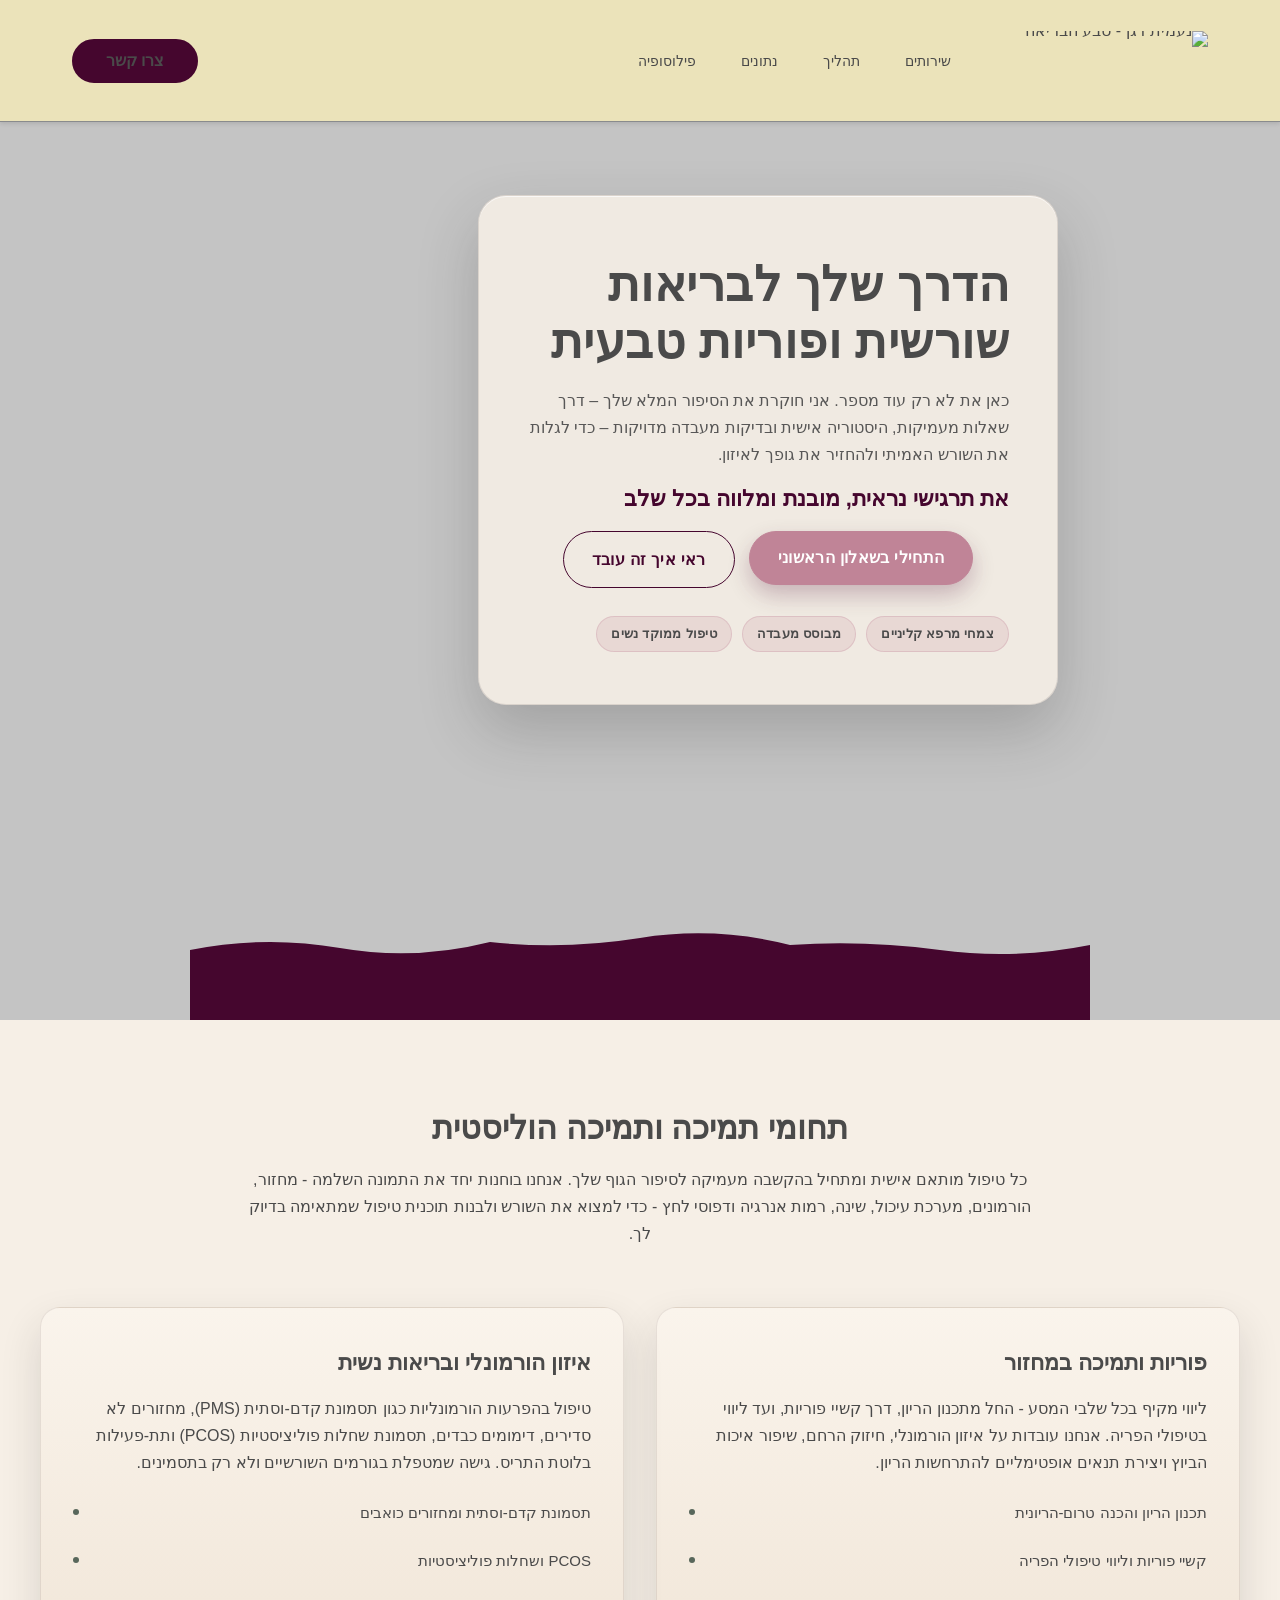
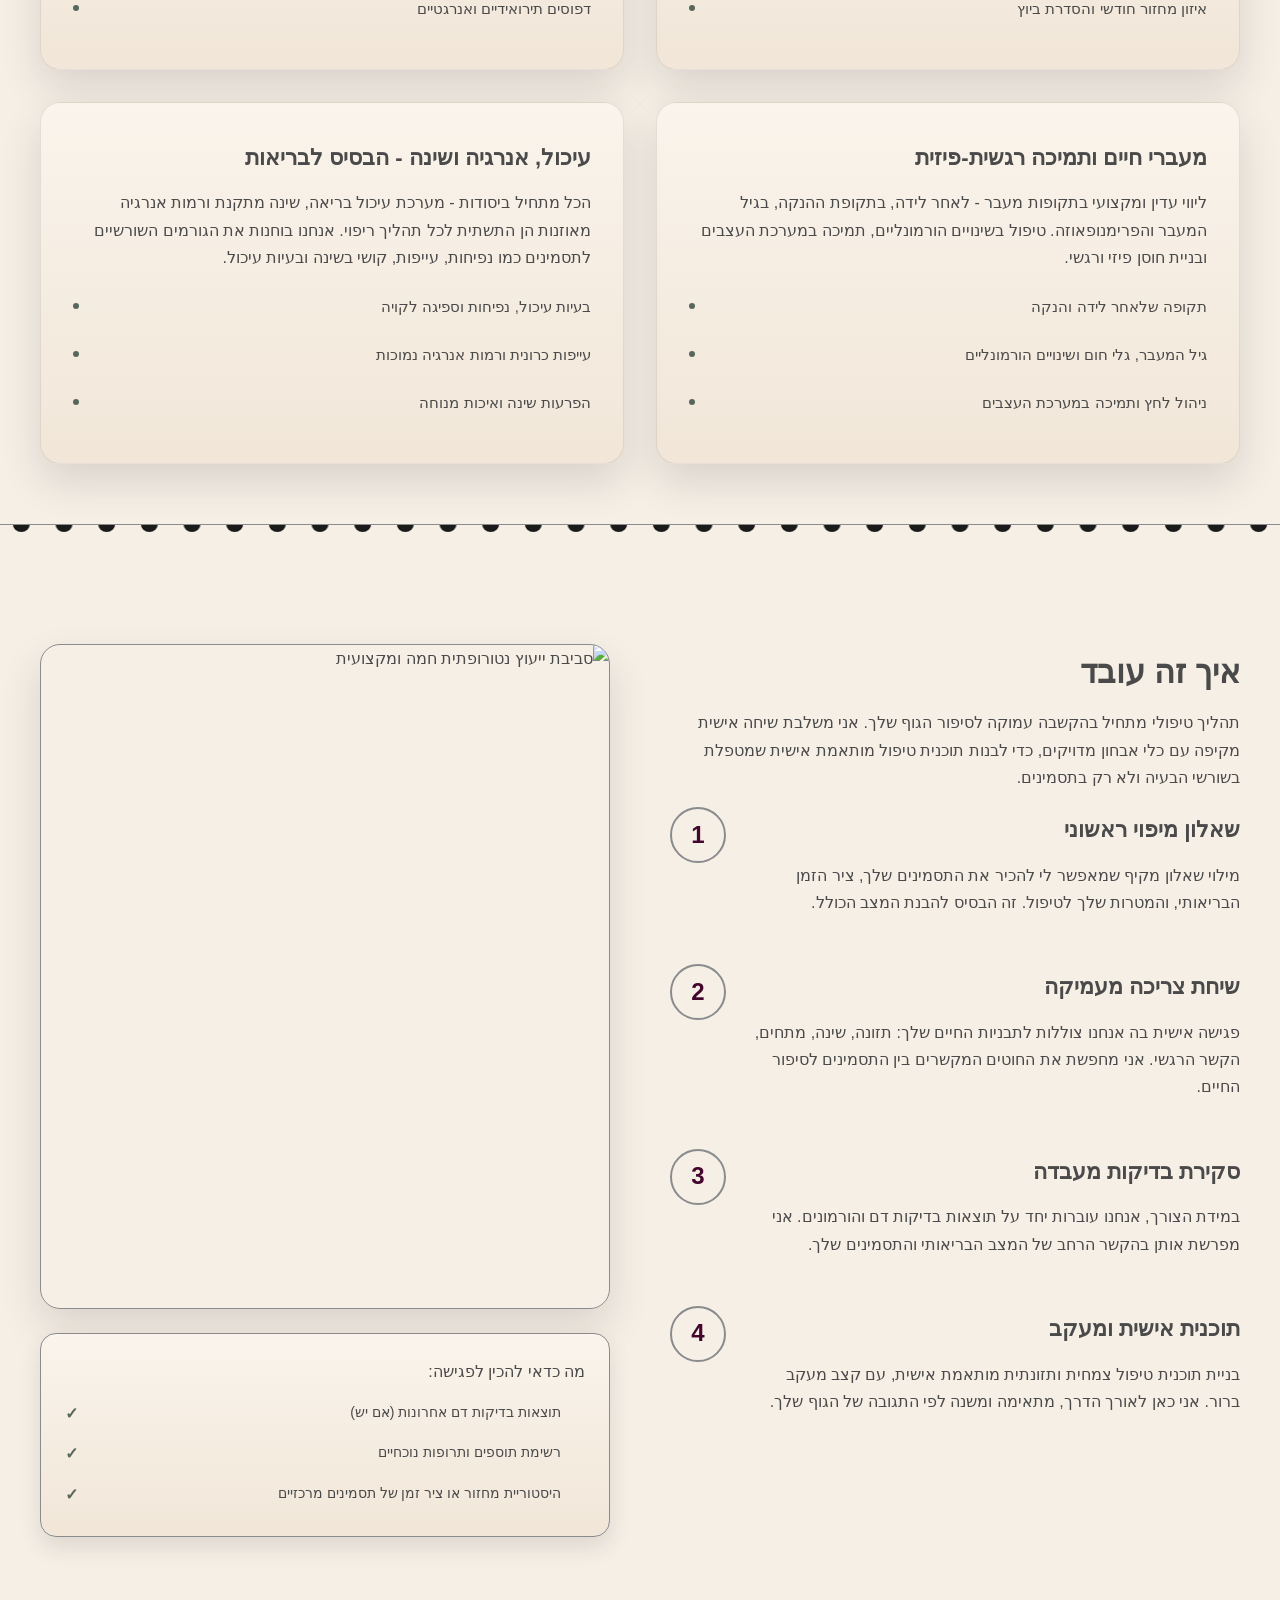
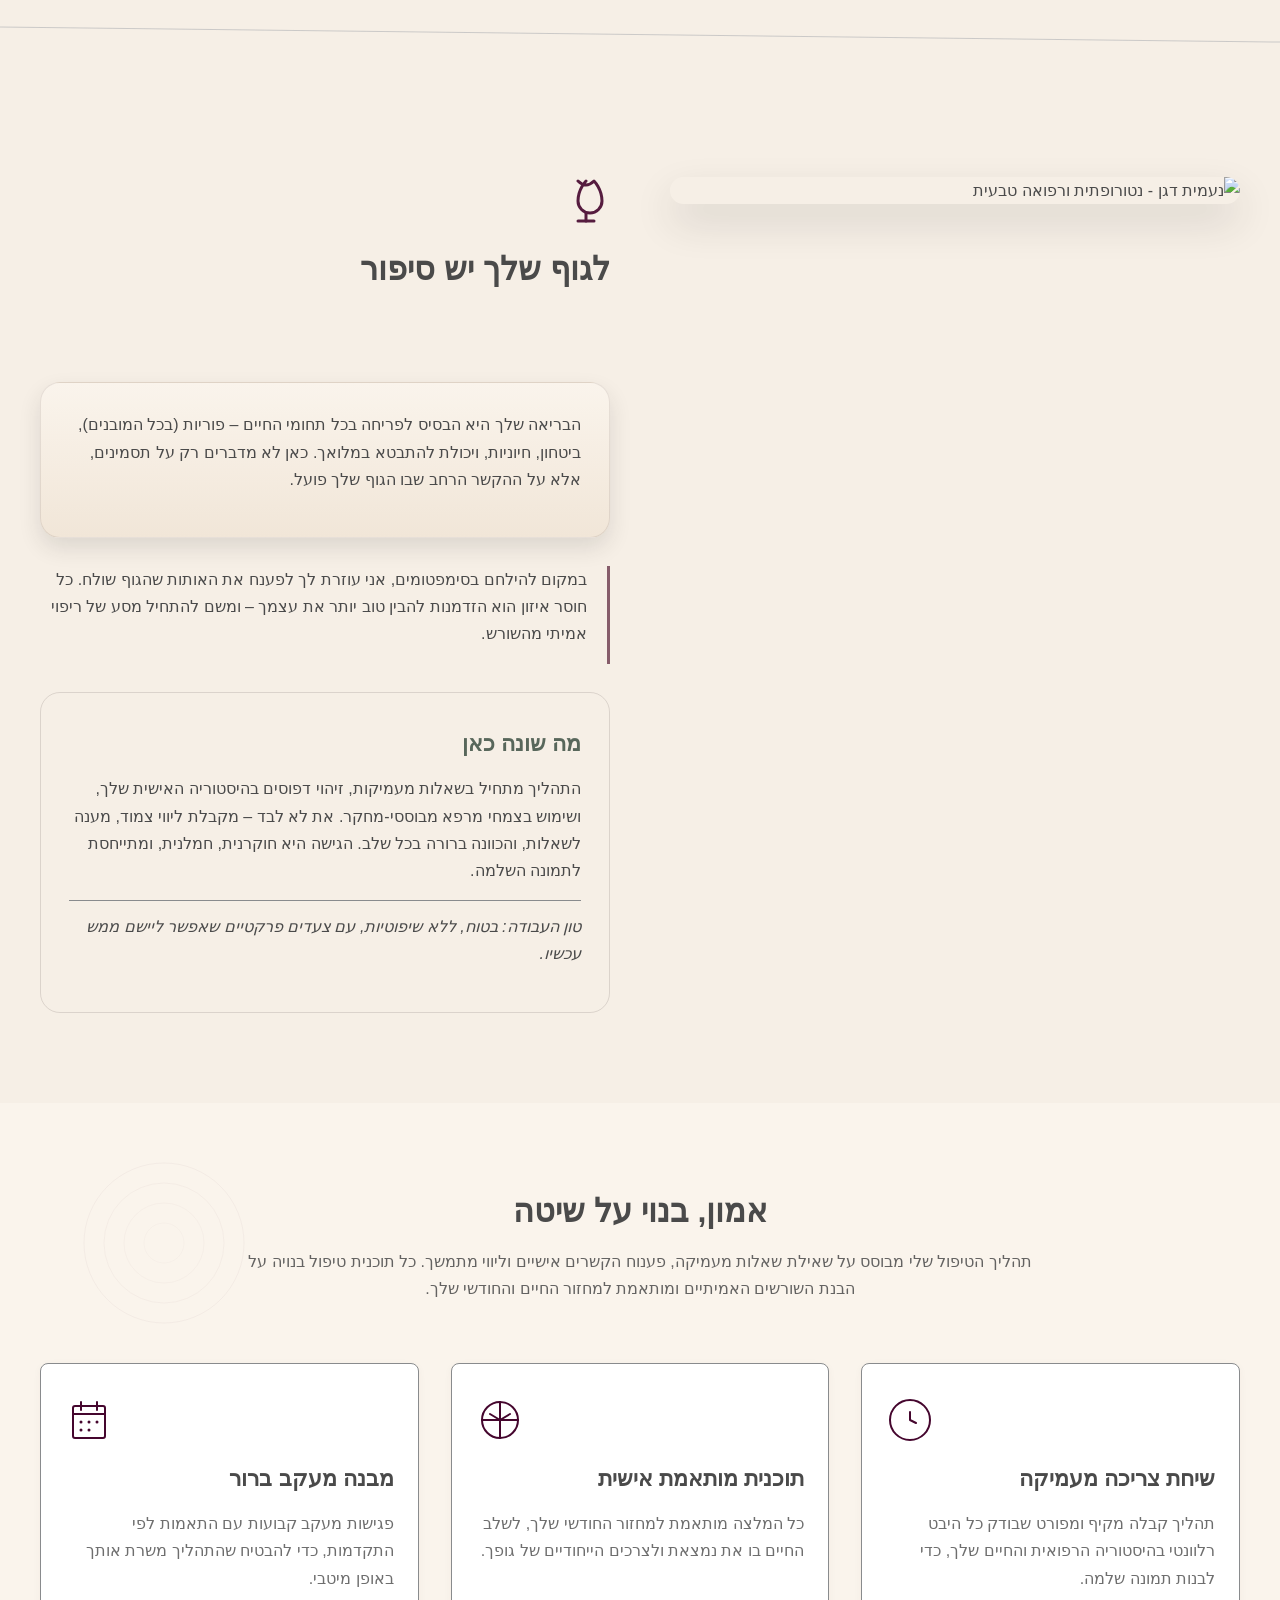
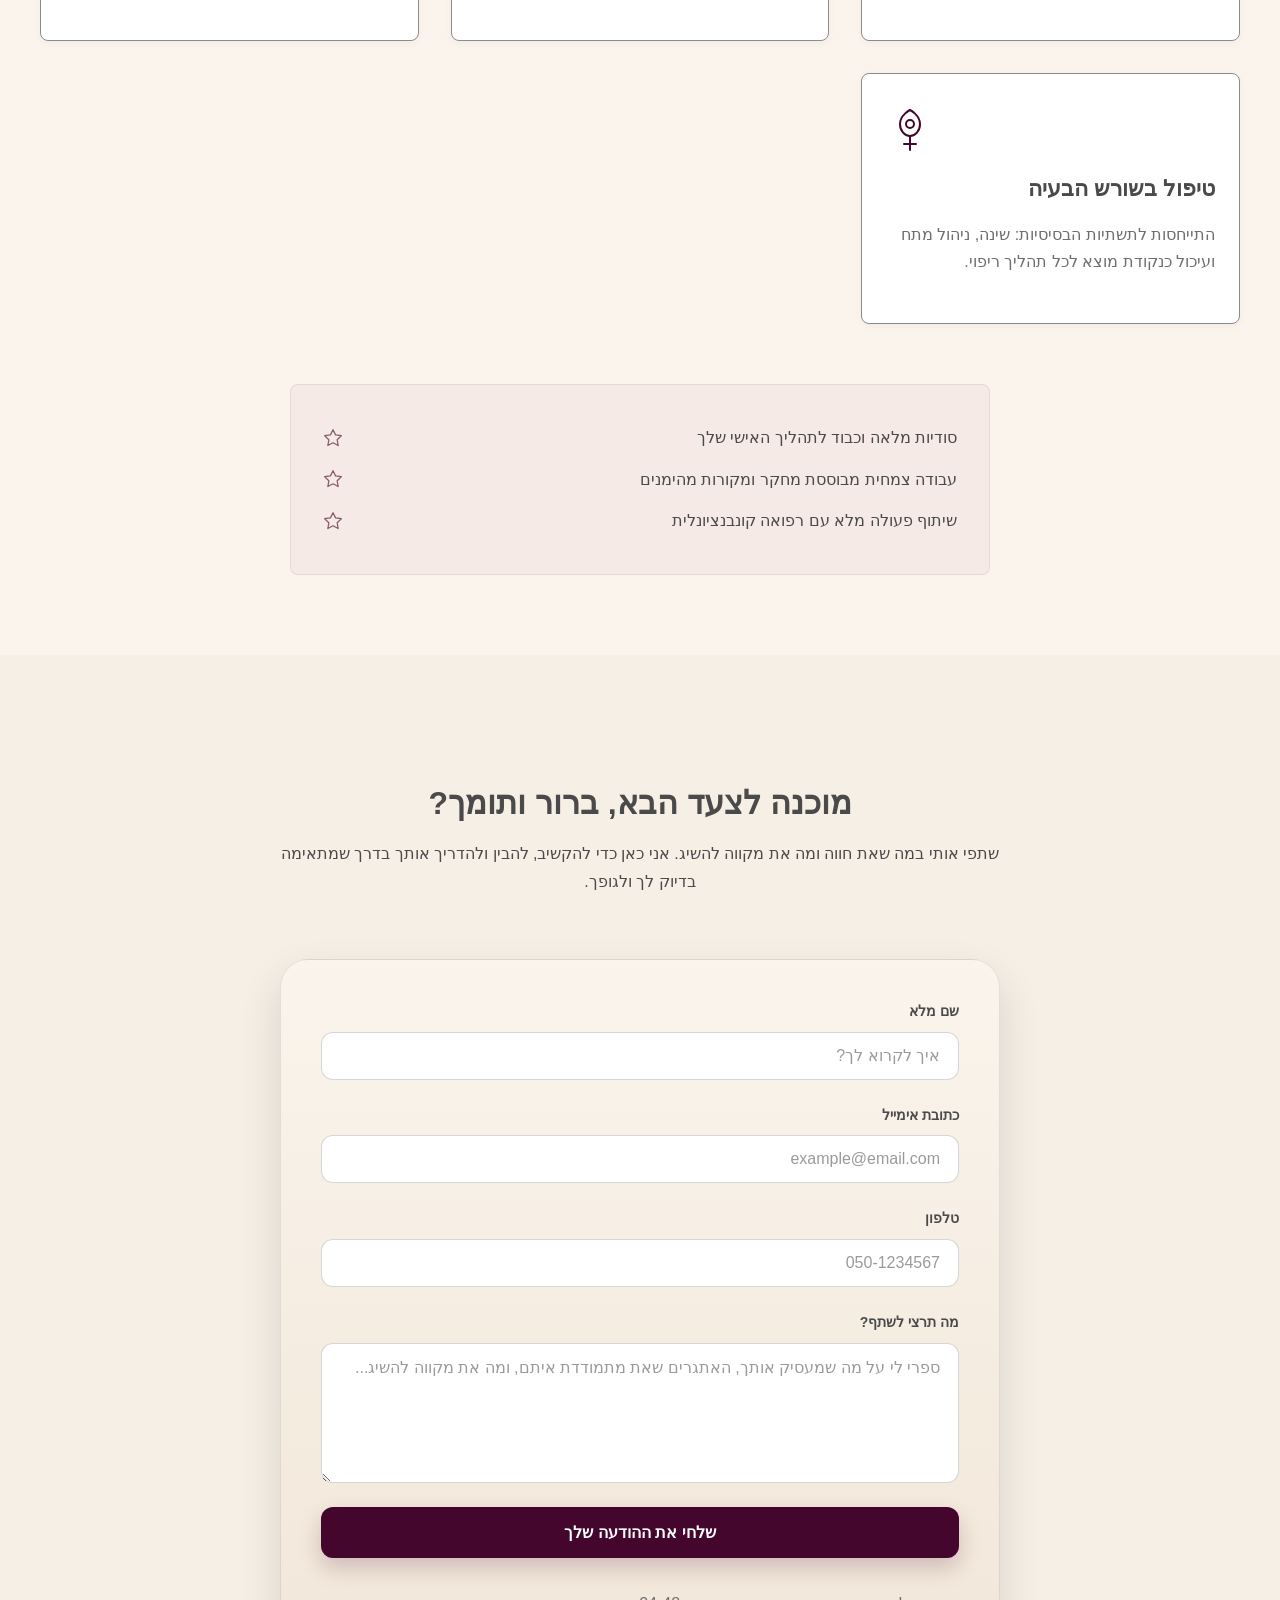
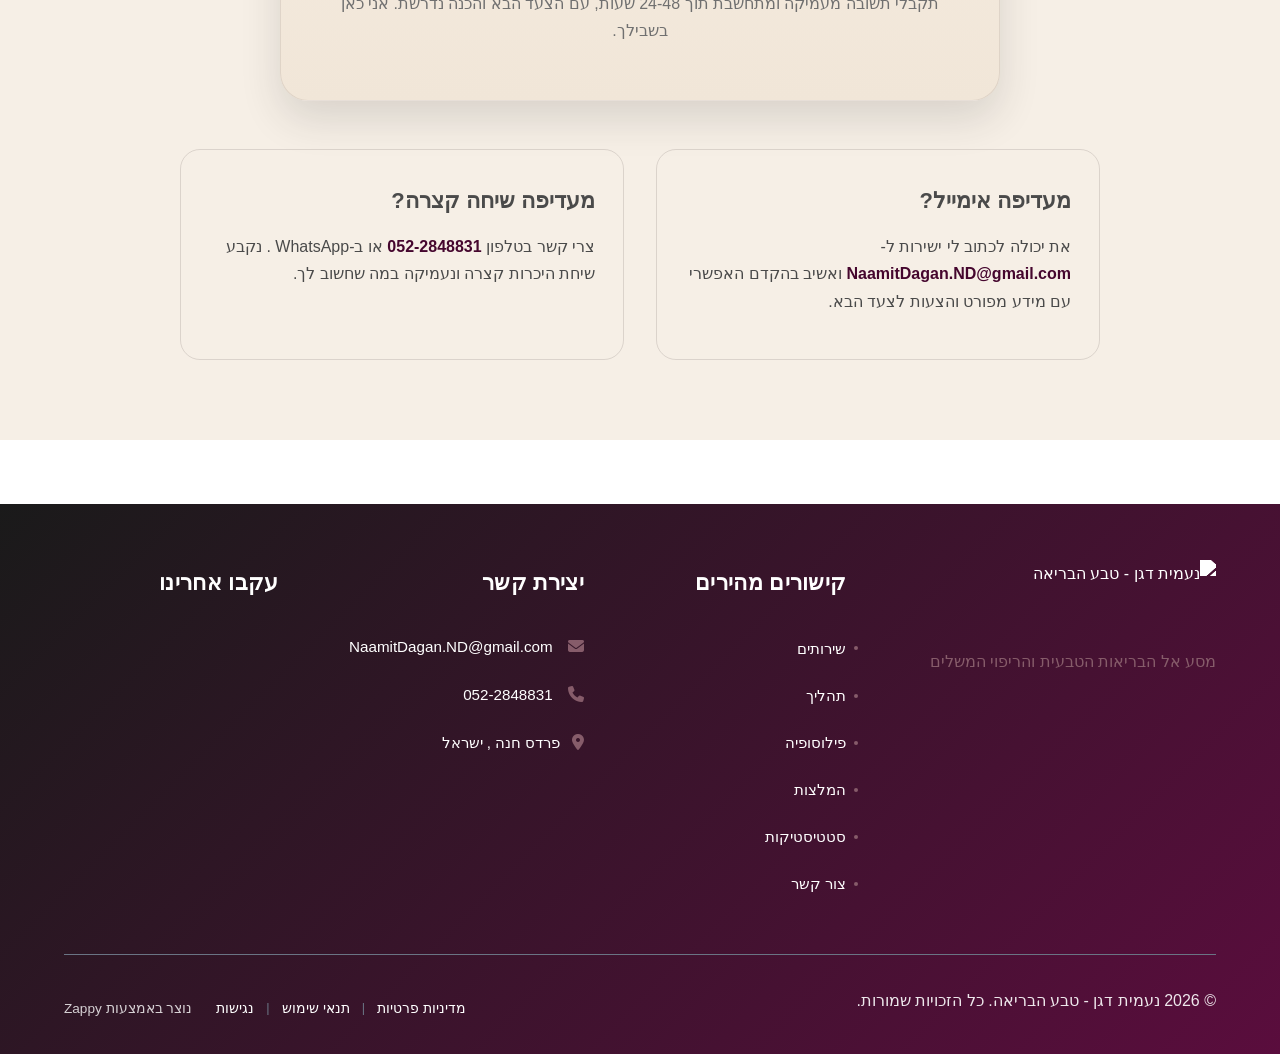
==== commit 2b33268b: "Background sync: Progressive GitHub Sync" ====
--- a/index.html
+++ b/index.html
@@ -602,6 +602,210 @@
 .index-philosophy-divider-wrapper {
     height: 40px;
   }
+</style>
+
+<style data-zappy-section-v2-css="true">
+/* V2 Regenerated Section CSS */
+.index-philosophy-section {
+  position: relative;
+  background-color: #F6EFE6;
+  background-image: radial-gradient(rgba(160,75,87,0.10) 1px, rgba(0,0,0,0) 1px);
+  background-size: 22px 22px;
+  background-position: 0 0;
+  padding: 80px 20px;
+  overflow: visible;
+  color: var(--text-dark);
+}
+
+.index-philosophy-section .index-philosophy-container {
+  max-width: 1200px;
+  margin: 0 auto;
+}
+
+.index-philosophy-section .index-philosophy-content-wrapper {
+  display: grid;
+  grid-template-columns: 1fr 1fr;
+  gap: 60px;
+  align-items: start;
+  direction: rtl;
+}
+
+.index-philosophy-section .index-philosophy-text-column {
+  display: flex;
+  flex-direction: column;
+  gap: 28px;
+}
+
+.index-philosophy-section .index-philosophy-header {
+  display: flex;
+  flex-direction: column;
+  gap: 16px;
+  align-items: flex-start;
+}
+
+.index-philosophy-section .index-philosophy-icon-wrapper {
+  width: 48px;
+  height: 48px;
+  color: var(--primary);
+  opacity: 0.9;
+}
+
+.index-philosophy-section .index-philosophy-icon-wrapper svg {
+  display: block;
+  width: 100%;
+  height: 100%;
+}
+
+.index-philosophy-section h2 {
+  font-family: "Frank Ruhl Libre", serif;
+  font-size: 32px;
+  font-weight: 700;
+  line-height: 1.3;
+  color: var(--primary);
+  margin: 0;
+  text-align: right;
+}
+
+.index-philosophy-section .index-philosophy-intro {
+  background: linear-gradient(180deg, #FAF4EC 0%, #F1E6D8 100%);
+  border-radius: 20px;
+  border: 1px solid rgba(58,47,46,0.10);
+  padding: 28px;
+  box-shadow: 0 10px 22px rgba(43,42,39,0.12);
+}
+
+.index-philosophy-section .index-philosophy-intro p {
+  font-family: "Assistant", sans-serif;
+  font-size: 16px;
+  line-height: 1.7;
+  color: var(--text-dark);
+  margin: 0;
+  text-align: right;
+  font-weight: 500;
+}
+
+.index-philosophy-section .index-philosophy-body {
+  padding-inline-start: 20px;
+  border-inline-start: 3px solid var(--secondary);
+}
+
+.index-philosophy-section .index-philosophy-body p {
+  font-family: "Assistant", sans-serif;
+  font-size: 16px;
+  line-height: 1.7;
+  color: var(--text-dark);
+  margin: 0;
+  text-align: right;
+}
+
+.index-philosophy-section .index-philosophy-approach-card {
+  background: transparent;
+  border: 1px solid rgba(58,47,46,0.14);
+  border-radius: 20px;
+  padding: 28px;
+}
+
+.index-philosophy-section h3 {
+  font-family: "Frank Ruhl Libre", serif;
+  font-size: 22px;
+  font-weight: 600;
+  line-height: 1.4;
+  color: var(--accent);
+  margin: 0 0 16px 0;
+  text-align: right;
+}
+
+.index-philosophy-section .index-philosophy-approach-card p {
+  font-family: "Assistant", sans-serif;
+  font-size: 16px;
+  line-height: 1.7;
+  color: var(--text-dark);
+  margin: 0 0 16px 0;
+  text-align: right;
+}
+
+.index-philosophy-section .index-philosophy-approach-card p:last-child {
+  margin-bottom: 0;
+}
+
+.index-philosophy-section .index-philosophy-tone {
+  font-style: italic;
+  color: var(--text-muted);
+  font-size: 14px;
+  padding-top: 12px;
+  border-top: 1px solid var(--border-light);
+}
+
+.index-philosophy-section .index-philosophy-image-column {
+  position: relative;
+}
+
+.index-philosophy-section .index-philosophy-image-wrapper {
+  position: relative;
+  width: 100%;
+  border-radius: 20px;
+  overflow: hidden;
+  box-shadow: 0 18px 40px rgba(43,42,39,0.14);
+}
+
+.index-philosophy-section .index-philosophy-image-wrapper img {
+  display: block;
+  width: 100%;
+  height: auto;
+  object-fit: cover;
+  border-radius: 20px;
+}
+
+.index-philosophy-section .index-philosophy-image-border {
+  position: absolute;
+  top: -12px;
+  right: -12px;
+  width: calc(100% + 24px);
+  height: calc(100% + 24px);
+  border: 2px solid var(--secondary);
+  border-radius: 20px;
+  pointer-events: none;
+  z-index: -1;
+}
+
+@media (max-width: 768px) {
+  .index-philosophy-section {
+    padding: 60px 16px;
+  }
+
+  .index-philosophy-section .index-philosophy-content-wrapper {
+    grid-template-columns: 1fr !important;
+    gap: 40px;
+  }
+
+  .index-philosophy-section .index-philosophy-text-column {
+    gap: 20px;
+  }
+
+  .index-philosophy-section h2 {
+    font-size: 28px;
+  }
+
+  .index-philosophy-section h3 {
+    font-size: 20px;
+  }
+
+  .index-philosophy-section .index-philosophy-intro,
+  .index-philosophy-section .index-philosophy-approach-card {
+    padding: 20px;
+  }
+
+  .index-philosophy-section .index-philosophy-body {
+    padding-inline-start: 16px;
+  }
+
+  .index-philosophy-section .index-philosophy-image-border {
+    top: -8px;
+    right: -8px;
+    width: calc(100% + 16px);
+    height: calc(100% + 16px);
+  }
+}
 </style>
     <link rel="stylesheet" href="/styles.css">
 
@@ -1321,16 +1525,25 @@
     <div class="index-philosophy-content-wrapper">
       <div class="index-philosophy-text-column">
         <div class="index-philosophy-header">
+          <div class="index-philosophy-icon-wrapper">
+            <svg data-element-type="icon" data-icon-type="svg" viewBox="0 0 24 24" fill="none" xmlns="http://www.w3.org/2000/svg" width="48" height="48">
+              <path d="M12 2C12 2 8 6 8 12C8 15.31 10.69 18 14 18C17.31 18 20 15.31 20 12C20 6 16 2 16 2C16 2 14 4 12 4C10 4 8 2 8 2" stroke="currentColor" stroke-width="1.5" stroke-linecap="round" stroke-linejoin="round"></path>
+              <path d="M12 18V22" stroke="currentColor" stroke-width="1.5" stroke-linecap="round"></path>
+              <path d="M8 22H16" stroke="currentColor" stroke-width="1.5" stroke-linecap="round"></path>
+            </svg>
+          </div>
           <h2>לגוף שלך יש סיפור</h2>
-          <p class="index-philosophy-intro">הבריאה שלך היא הבסיס לפריחה בכל תחומי החיים – פוריות (בכל המובנים), ביטחון, חיוניות, ויכולת להתבטא במלואך. כאן לא מדברים רק על תסמינים, אלא על ההקשר הרחב שבו הגוף שלך פועל.</p>
         </div>
-
-        <div class="index-philosophy-quote-card">
-          <div class="index-philosophy-quote-mark" aria-hidden="true">"</div>
-          <p class="index-philosophy-quote-text">במקום להילחם בסימפטומים, אני עוזרת לך לפענח את האותות שהגוף שולח. כל חוסר איזון הוא הזדמנות להבין טוב יותר את עצמך – ומשם להתחיל מסע של ריפוי אמיתי מהשורש.</p>
+        
+        <div class="index-philosophy-intro">
+          <p>הבריאה שלך היא הבסיס לפריחה בכל תחומי החיים – פוריות (בכל המובנים), ביטחון, חיוניות, ויכולת להתבטא במלואך. כאן לא מדברים רק על תסמינים, אלא על ההקשר הרחב שבו הגוף שלך פועל.</p>
         </div>
 
-        <div class="index-philosophy-approach">
+        <div class="index-philosophy-body">
+          <p>במקום להילחם בסימפטומים, אני עוזרת לך לפענח את האותות שהגוף שולח. כל חוסר איזון הוא הזדמנות להבין טוב יותר את עצמך – ומשם להתחיל מסע של ריפוי אמיתי מהשורש.</p>
+        </div>
+
+        <div class="index-philosophy-approach-card">
           <h3>מה שונה כאן</h3>
           <p>התהליך מתחיל בשאלות מעמיקות, זיהוי דפוסים בהיסטוריה האישית שלך, ושימוש בצמחי מרפא מבוססי-מחקר. את לא לבד – מקבלת ליווי צמוד, מענה לשאלות, והכוונה ברורה בכל שלב. הגישה היא חוקרנית, חמלנית, ומתייחסת לתמונה השלמה.</p>
           <p class="index-philosophy-tone">טון העבודה: בטוח, ללא שיפוטיות, עם צעדים פרקטיים שאפשר ליישם ממש עכשיו.</p>
@@ -1339,25 +1552,11 @@
 
       <div class="index-philosophy-image-column">
         <div class="index-philosophy-image-wrapper">
-          <div class="index-philosophy-image-frame">
-            <img alt="נעמית דגן - נטורופתית ורפואה טבעית" src="/assets/site-index-philosophy-image-1.webp" data-placeholder="index-philosophy-image-1" data-context="A warm, professional portrait of a female naturopath in her 30s-40s with gentle expression, standing in a calm clinical setting with natural light, soft focus background showing herbal jars and plants, wearing earth-toned professional attire, conveying trustworthiness and compassion for women's health and fertility" style="width: 100%; height: 100%; object-fit: cover; object-position: center;" data-zappy-editable-image="true">
-          </div>
-          <div class="index-philosophy-decorative-element" aria-hidden="true">
-            <svg viewBox="0 0 200 200" xmlns="http://www.w3.org/2000/svg">
-              <circle cx="100" cy="100" r="80" fill="none" stroke="currentColor" stroke-width="1" opacity="0.3"></circle>
-              <circle cx="100" cy="100" r="60" fill="none" stroke="currentColor" stroke-width="1" opacity="0.2"></circle>
-              <circle cx="100" cy="100" r="40" fill="none" stroke="currentColor" stroke-width="1" opacity="0.15"></circle>
-            </svg>
-          </div>
+          <img alt="נעמית דגן - נטורופתית ורפואה טבעית" src="/assets/site-index-philosophy-image-1.webp" data-placeholder="index-philosophy-image-1" data-context="A warm, professional portrait of a female naturopath in her 30s-40s with gentle expression, standing in a calm clinical setting with natural light, soft focus background showing herbal jars and plants, wearing earth-toned professional attire, conveying trustworthiness and compassion for women's health and fertility" style="width: 100%; height: 100%; object-fit: cover; object-position: center;" data-zappy-editable-image="true">
+          <div class="index-philosophy-image-border"></div>
         </div>
       </div>
     </div>
-  </div>
-
-  <div class="index-philosophy-divider-wrapper">
-    <svg data-no-icon-edit="true" aria-hidden="true" viewBox="0 0 1200 60" preserveAspectRatio="none" xmlns="http://www.w3.org/2000/svg">
-      <path d="M0,60 L0,25 Q100,20 200,28 T400,22 Q500,28 600,20 T800,25 Q900,22 1000,28 T1200,25 L1200,60 Z" fill="var(--bg-dark)"></path>
-    </svg>
   </div>
 </section>
 
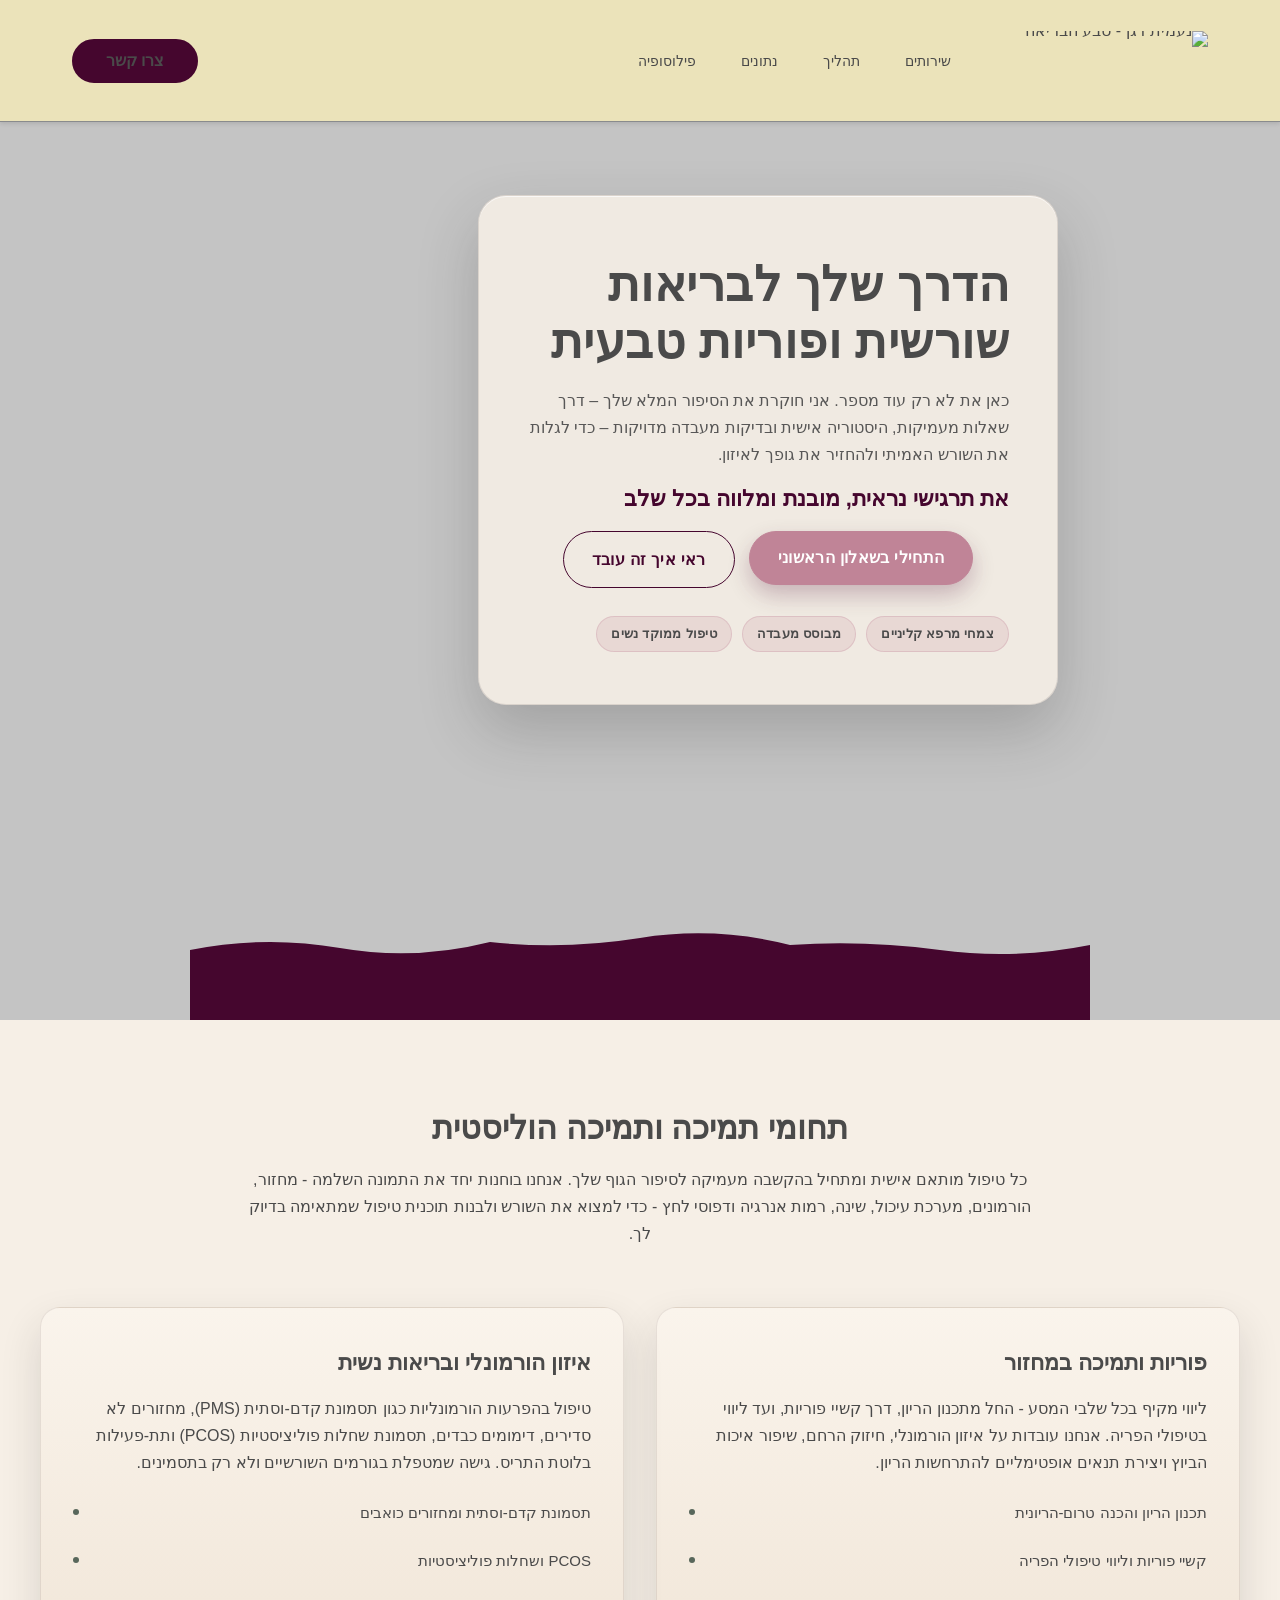
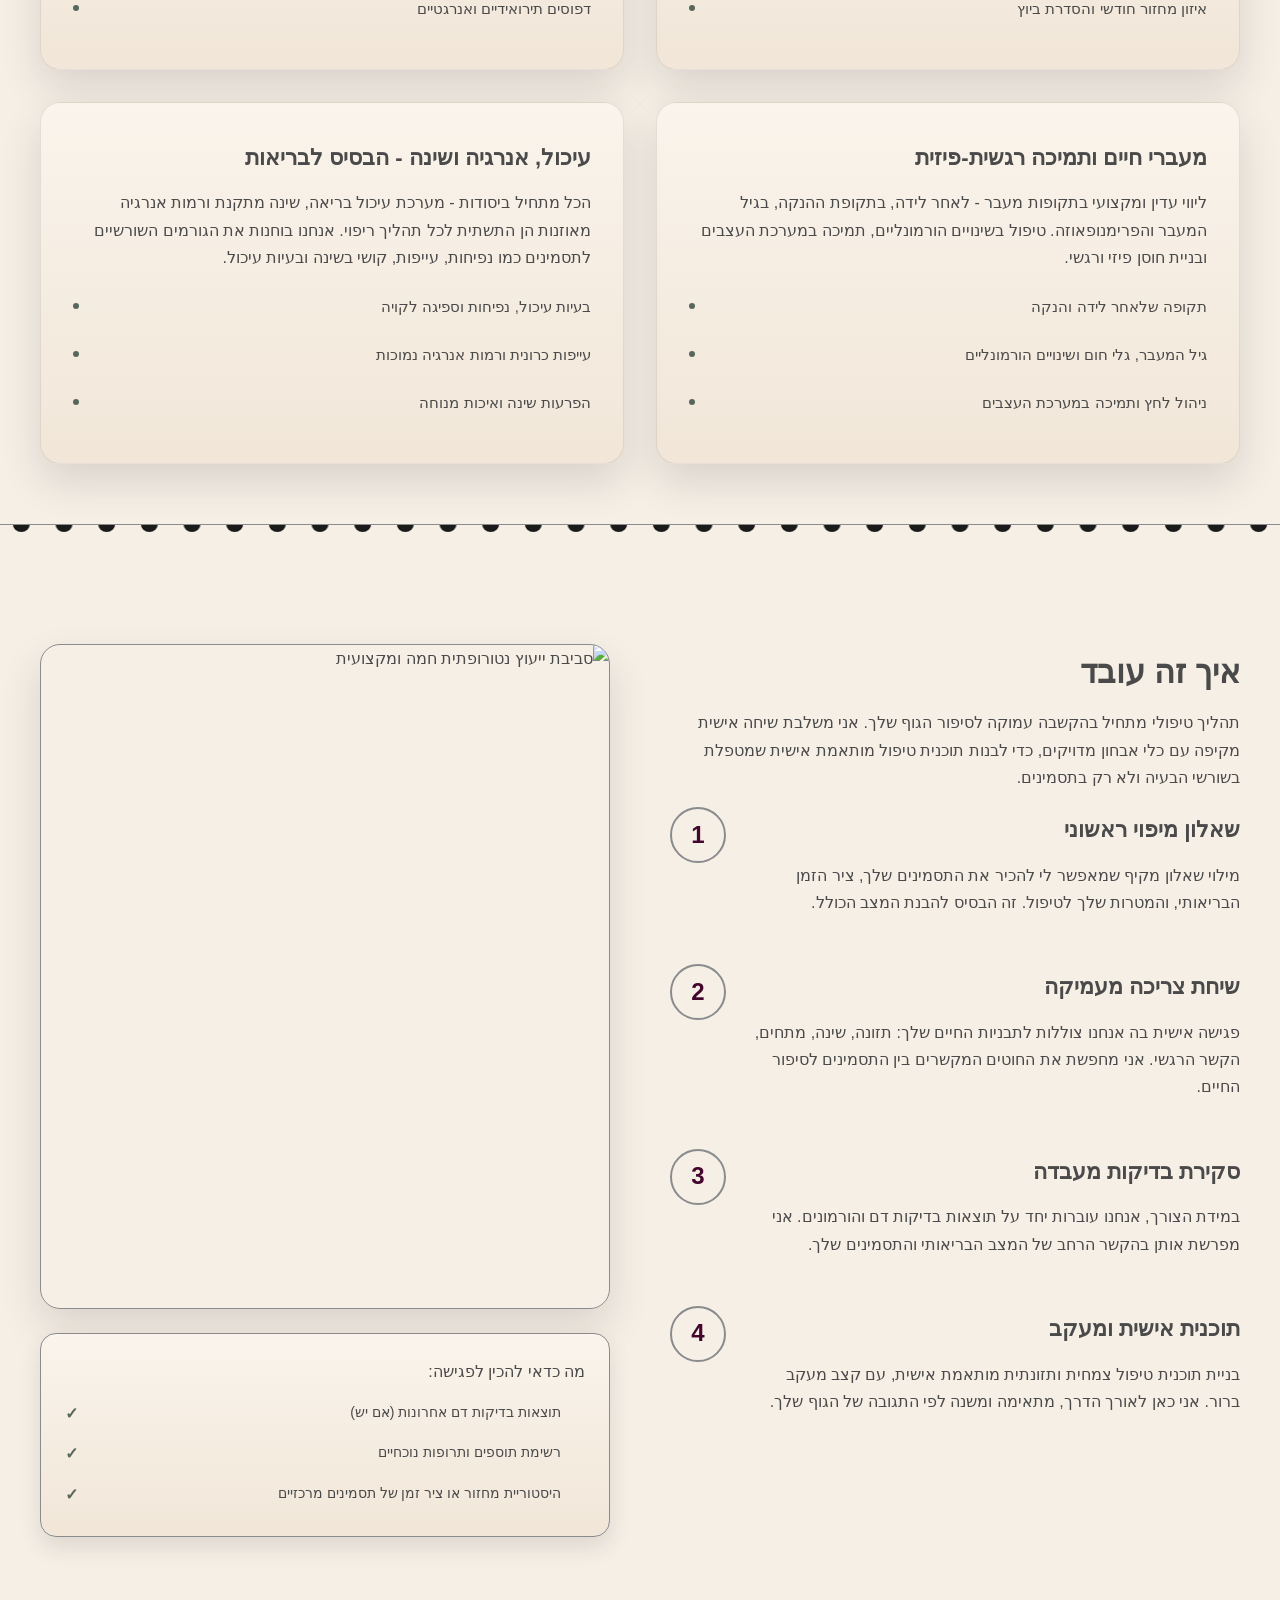
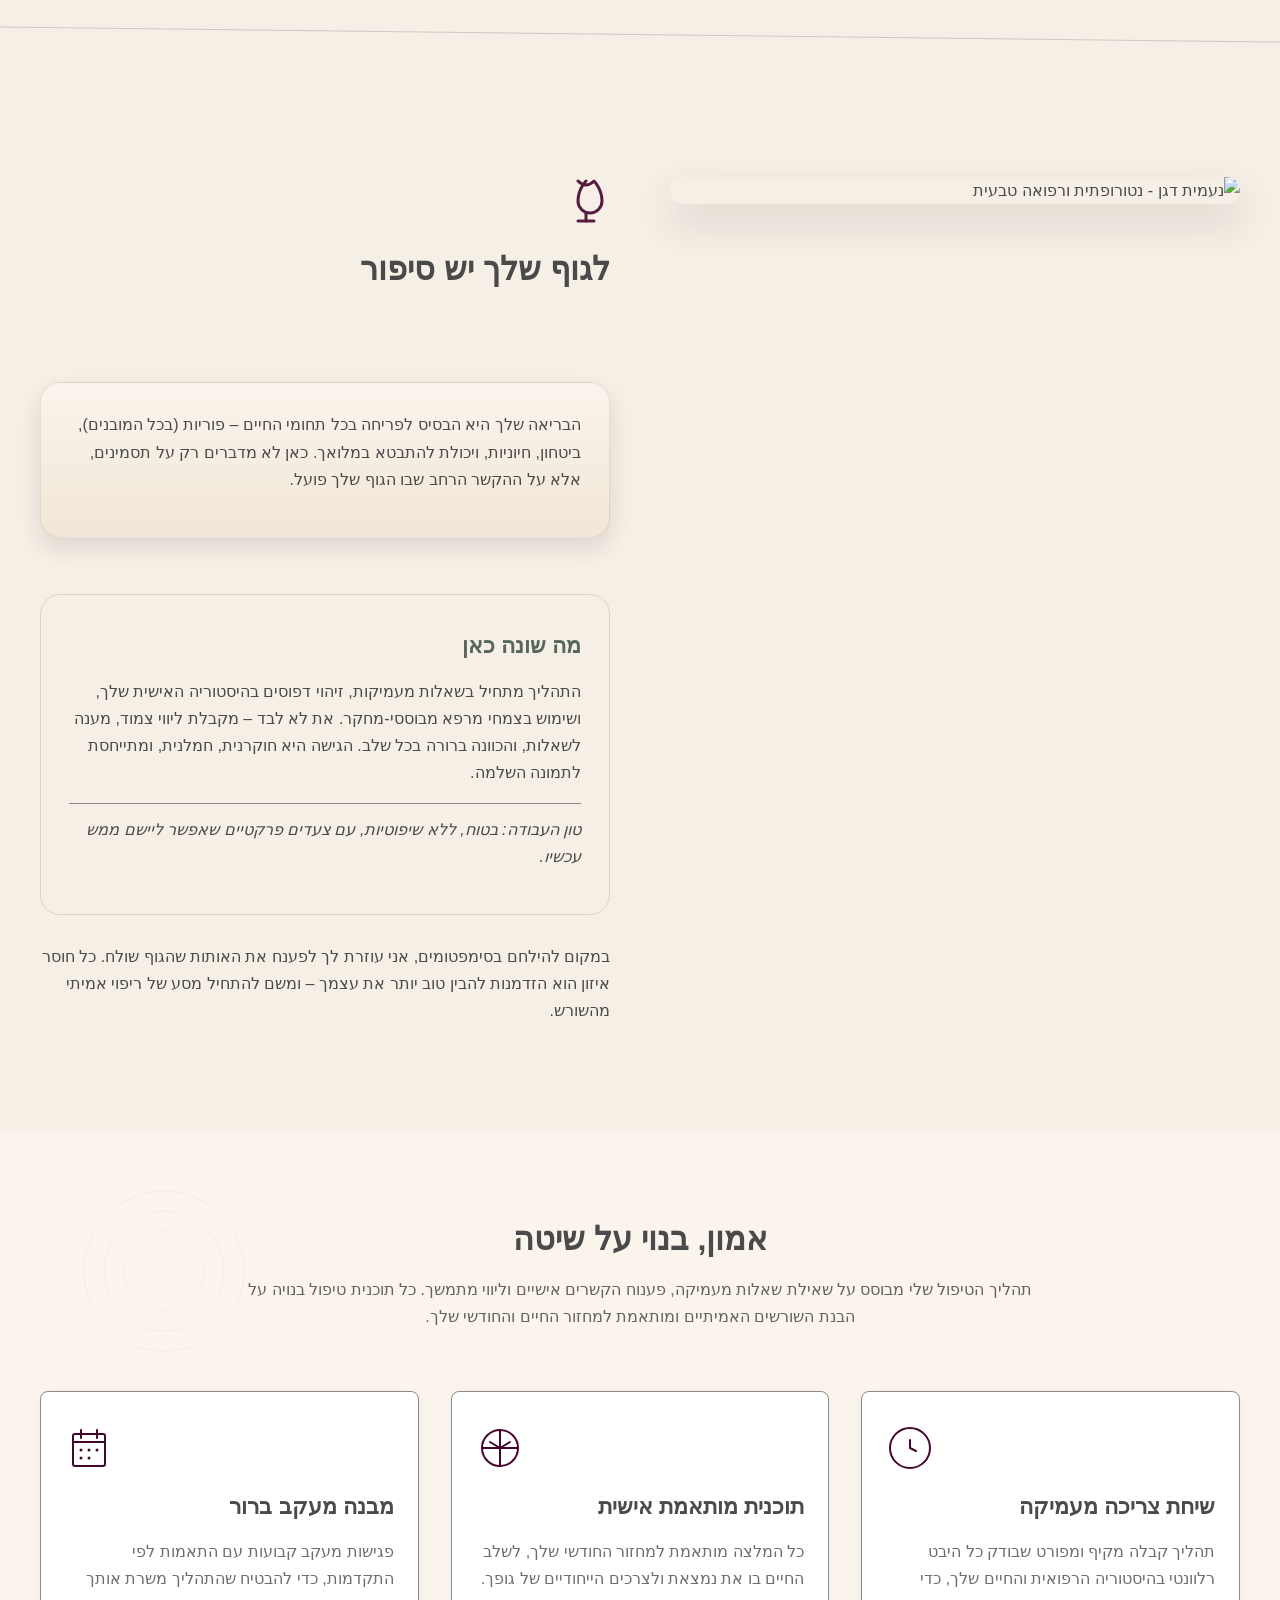
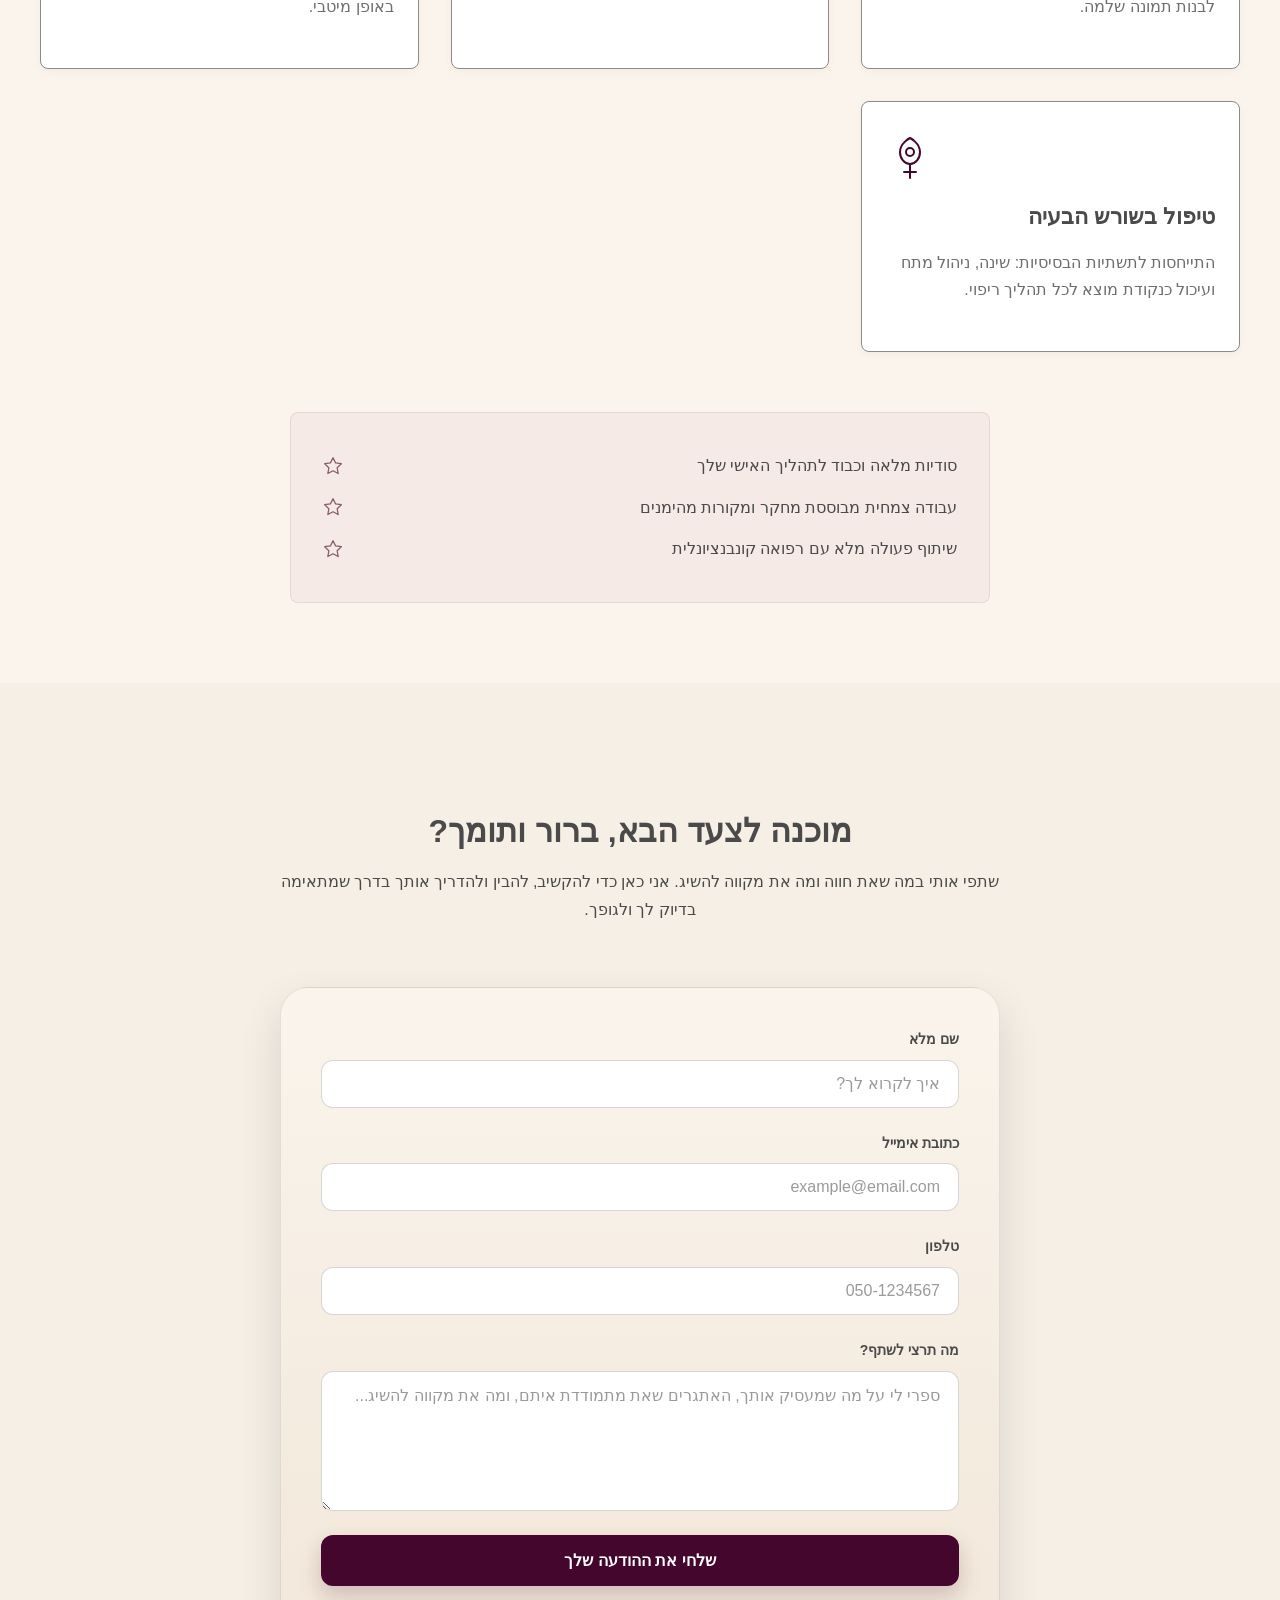
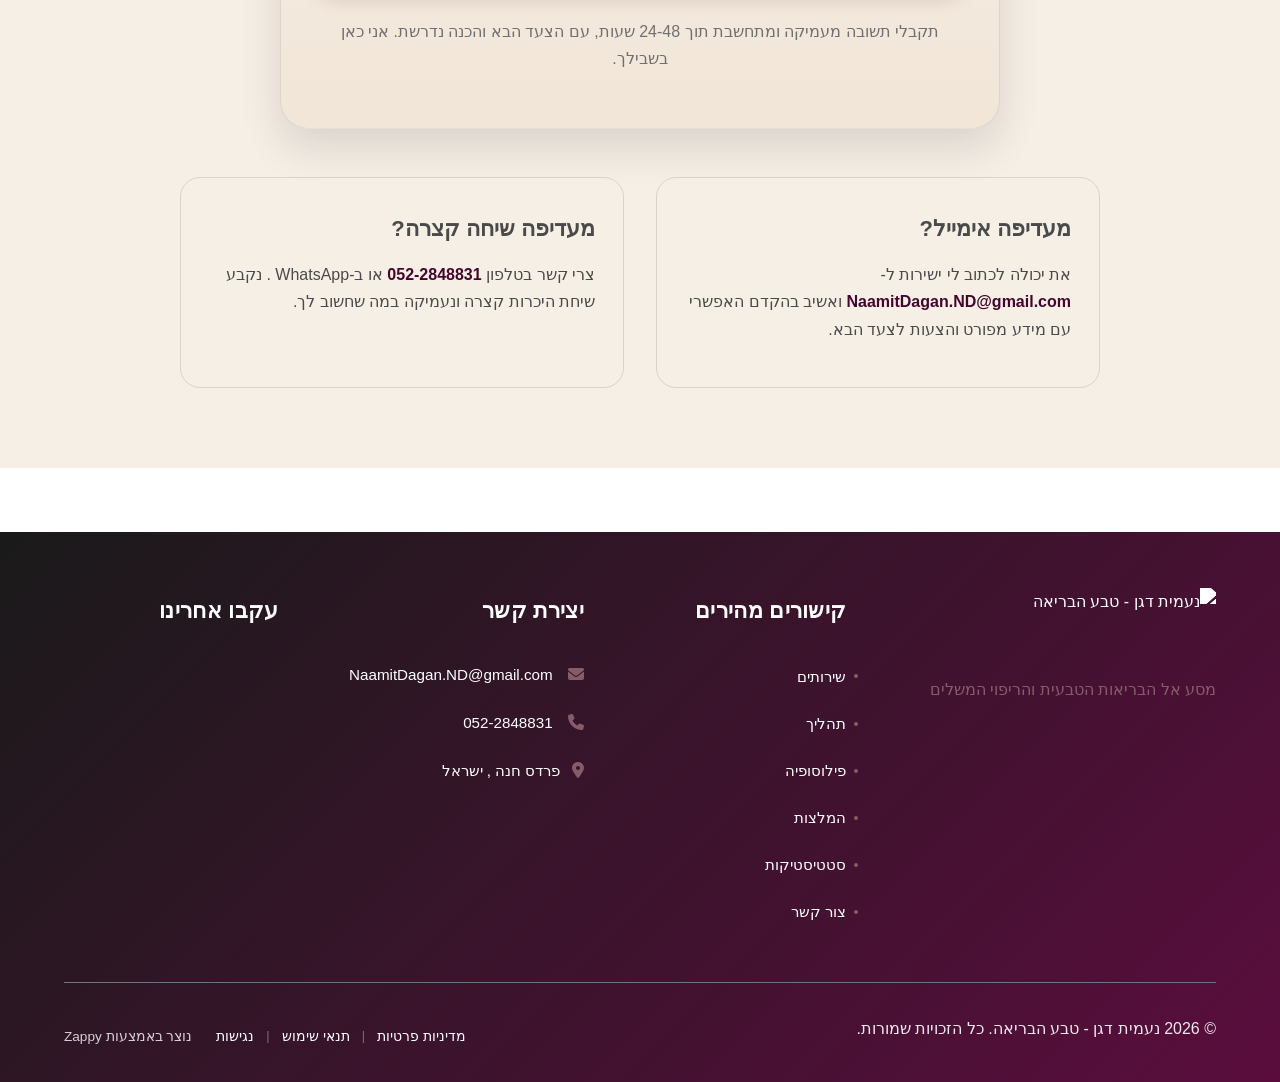
==== commit db1a4aa5: "Background sync: Progressive GitHub Sync" ====
--- a/index.html
+++ b/index.html
@@ -1520,7 +1520,7 @@
   </div>
 </section>
 
-<section class="index-philosophy-section" data-layout-spec="בית-philosophy" data-zappy-section="true" id="zappy-section-7">
+<section class="index-philosophy-section" data-layout-spec="בית-philosophy" data-zappy-section="true" id="zappy-section-7" style="opacity: 1;">
   <div class="index-philosophy-container">
     <div class="index-philosophy-content-wrapper">
       <div class="index-philosophy-text-column">
@@ -1540,19 +1540,19 @@
         </div>
 
         <div class="index-philosophy-body">
-          <p>במקום להילחם בסימפטומים, אני עוזרת לך לפענח את האותות שהגוף שולח. כל חוסר איזון הוא הזדמנות להבין טוב יותר את עצמך – ומשם להתחיל מסע של ריפוי אמיתי מהשורש.</p>
+          
         </div>
 
         <div class="index-philosophy-approach-card">
           <h3>מה שונה כאן</h3>
           <p>התהליך מתחיל בשאלות מעמיקות, זיהוי דפוסים בהיסטוריה האישית שלך, ושימוש בצמחי מרפא מבוססי-מחקר. את לא לבד – מקבלת ליווי צמוד, מענה לשאלות, והכוונה ברורה בכל שלב. הגישה היא חוקרנית, חמלנית, ומתייחסת לתמונה השלמה.</p>
           <p class="index-philosophy-tone">טון העבודה: בטוח, ללא שיפוטיות, עם צעדים פרקטיים שאפשר ליישם ממש עכשיו.</p>
-        </div>
+        </div><p style="" data-element-id="move-1773146213919-jwh8kg6c">במקום להילחם בסימפטומים, אני עוזרת לך לפענח את האותות שהגוף שולח. כל חוסר איזון הוא הזדמנות להבין טוב יותר את עצמך – ומשם להתחיל מסע של ריפוי אמיתי מהשורש.</p>
       </div>
 
       <div class="index-philosophy-image-column">
         <div class="index-philosophy-image-wrapper">
-          <img alt="נעמית דגן - נטורופתית ורפואה טבעית" src="/assets/site-index-philosophy-image-1.webp" data-placeholder="index-philosophy-image-1" data-context="A warm, professional portrait of a female naturopath in her 30s-40s with gentle expression, standing in a calm clinical setting with natural light, soft focus background showing herbal jars and plants, wearing earth-toned professional attire, conveying trustworthiness and compassion for women's health and fertility" style="width: 100%; height: 100%; object-fit: cover; object-position: center;" data-zappy-editable-image="true">
+          <img alt="נעמית דגן - נטורופתית ורפואה טבעית" src="/assets/site-index-philosophy-image-1.webp" data-placeholder="index-philosophy-image-1" data-context="A warm, professional portrait of a female naturopath in her 30s-40s with gentle expression, standing in a calm clinical setting with natural light, soft focus background showing herbal jars and plants, wearing earth-toned professional attire, conveying trustworthiness and compassion for women's health and fertility" style="width: 100%; height: 100%; object-fit: cover; object-position: center;" data-zappy-editable-image="true" data-element-type="image" data-element-id="img-1773146157735-nyngwl7sz" class="zappy-editable-image" data-resize-handler-attached="true">
           <div class="index-philosophy-image-border"></div>
         </div>
       </div>
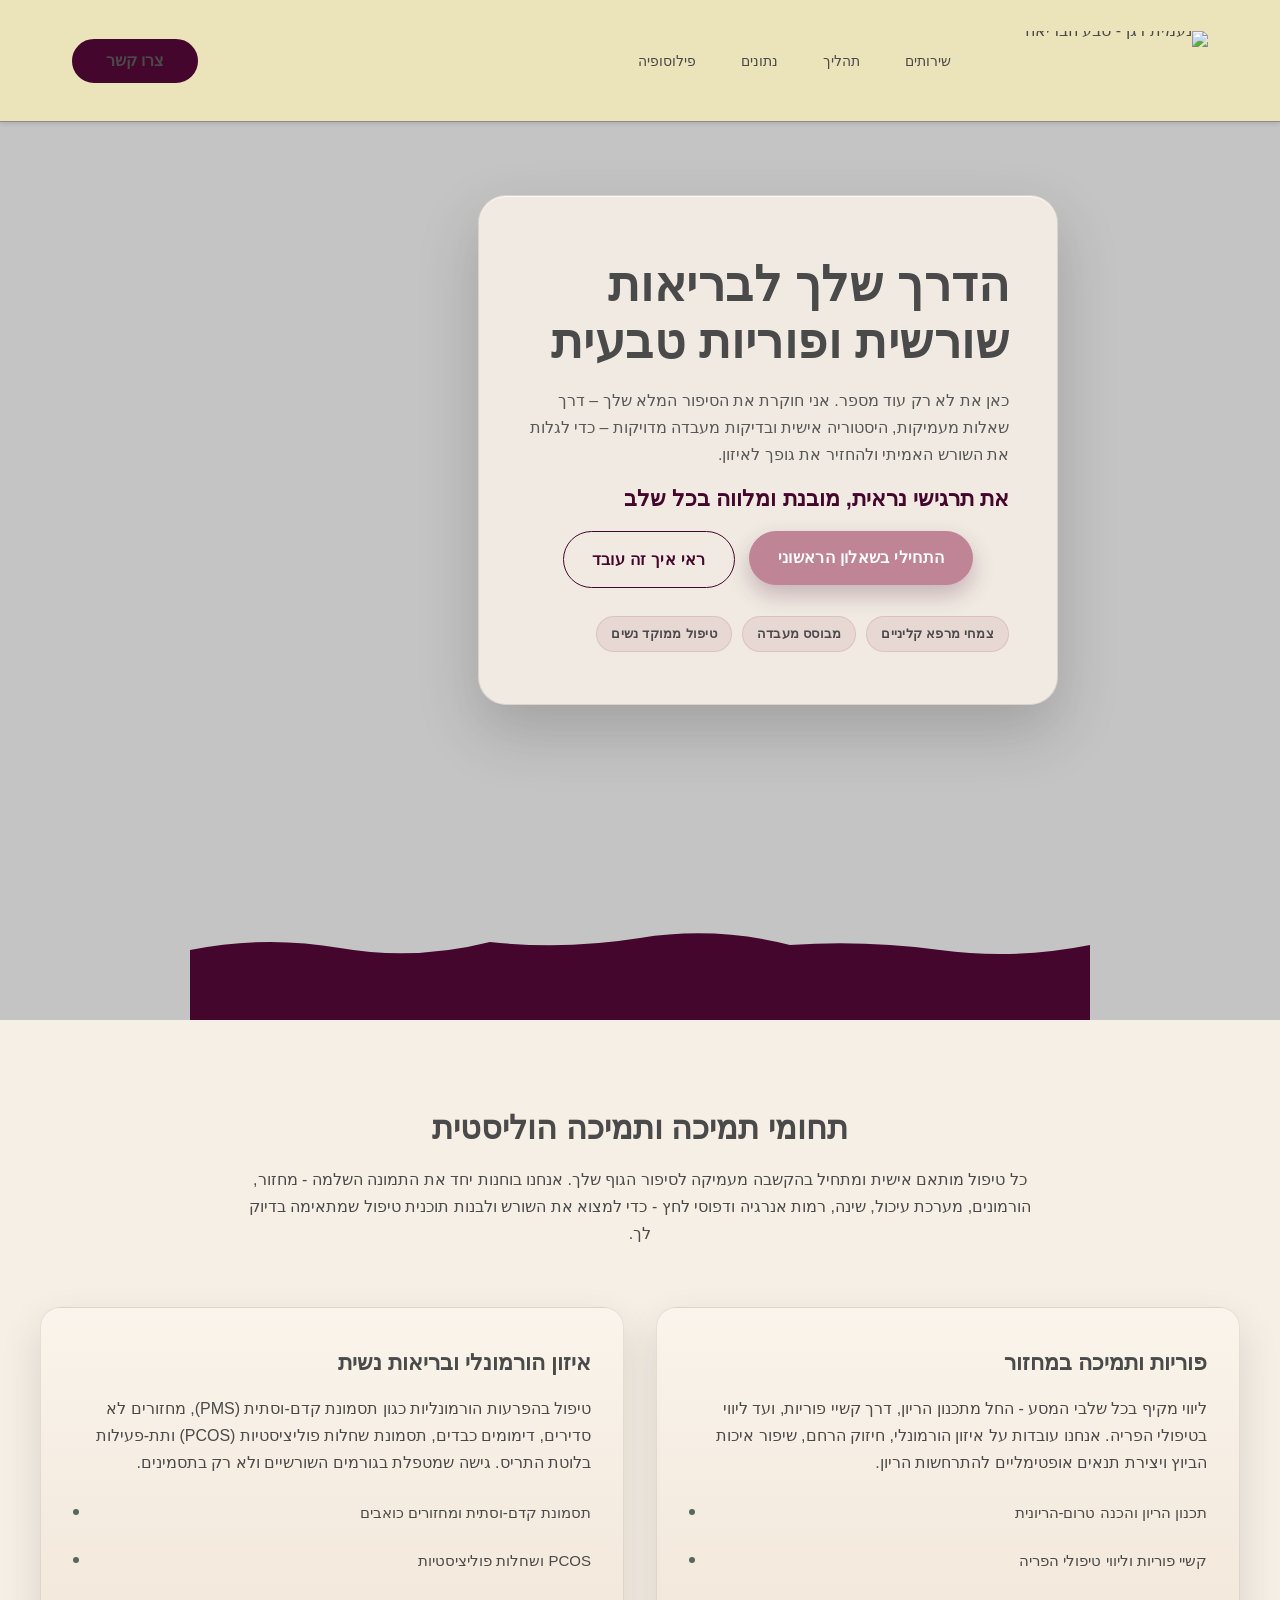
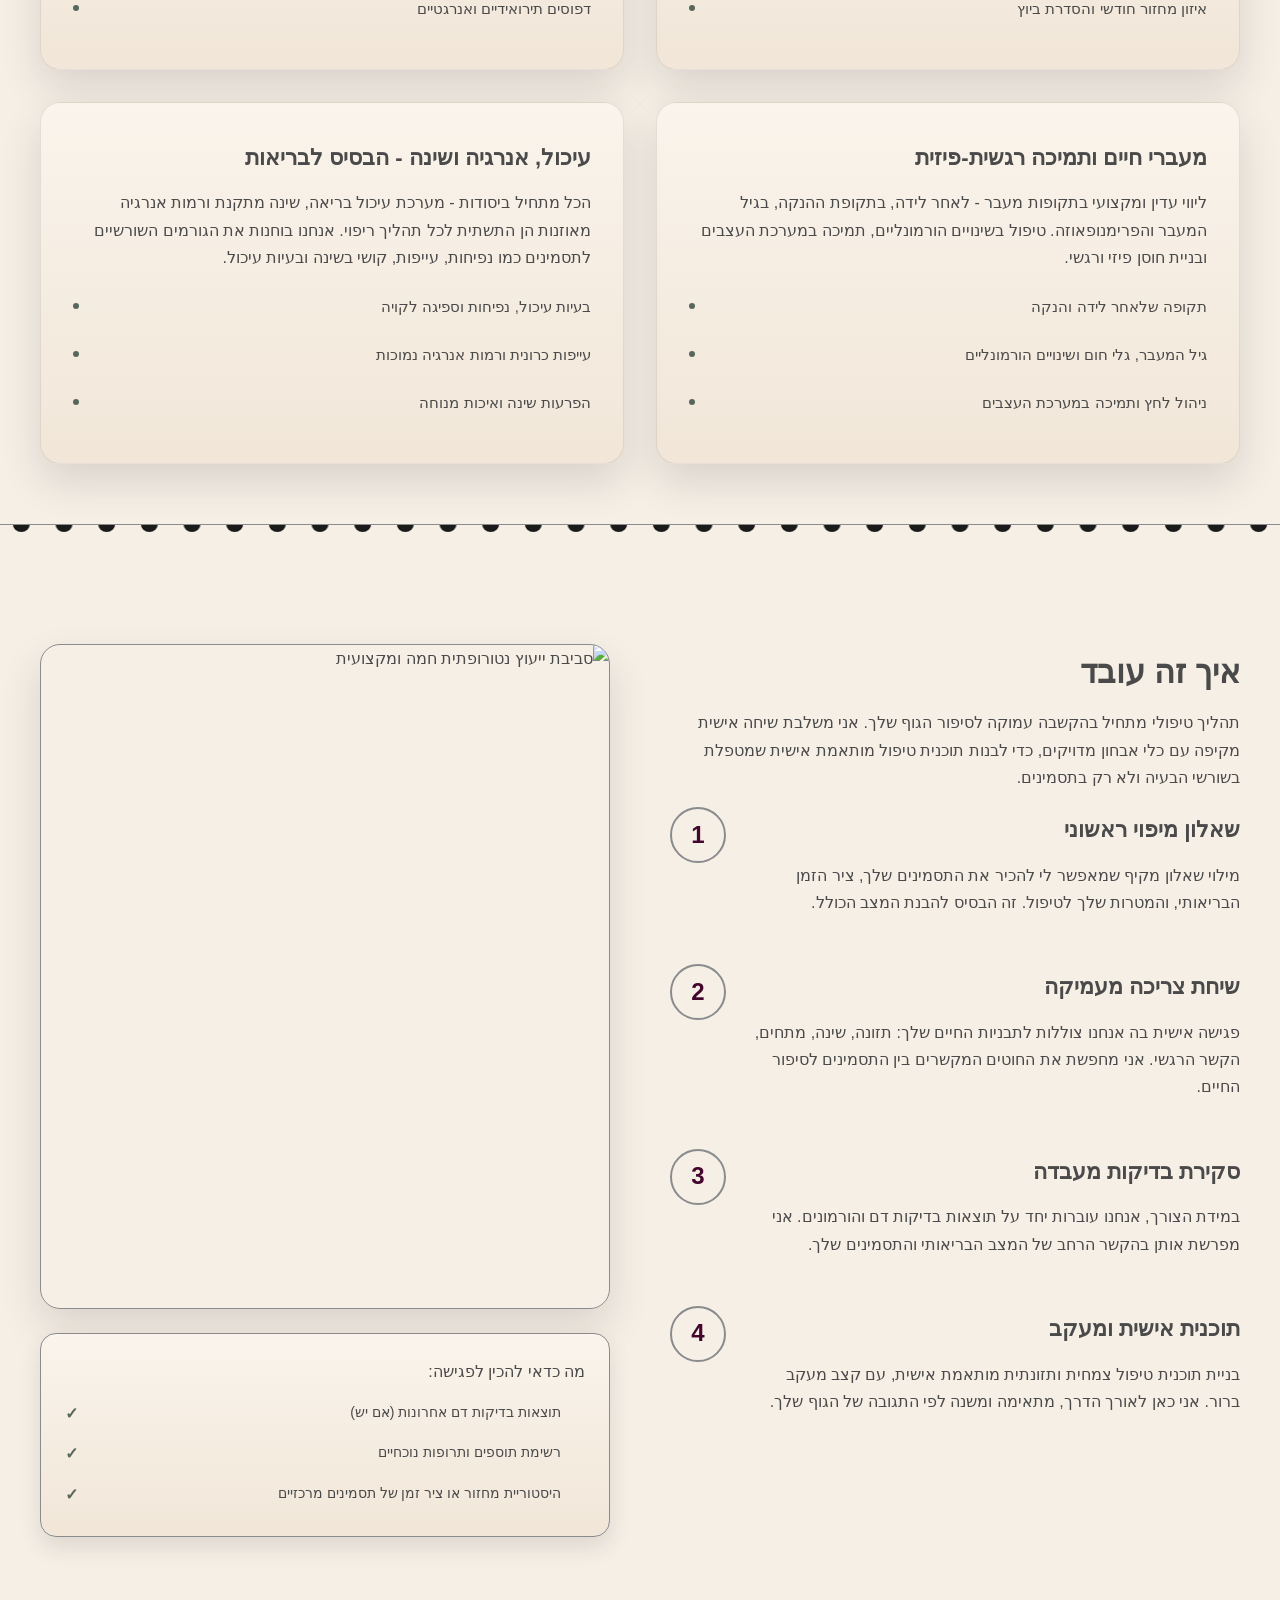
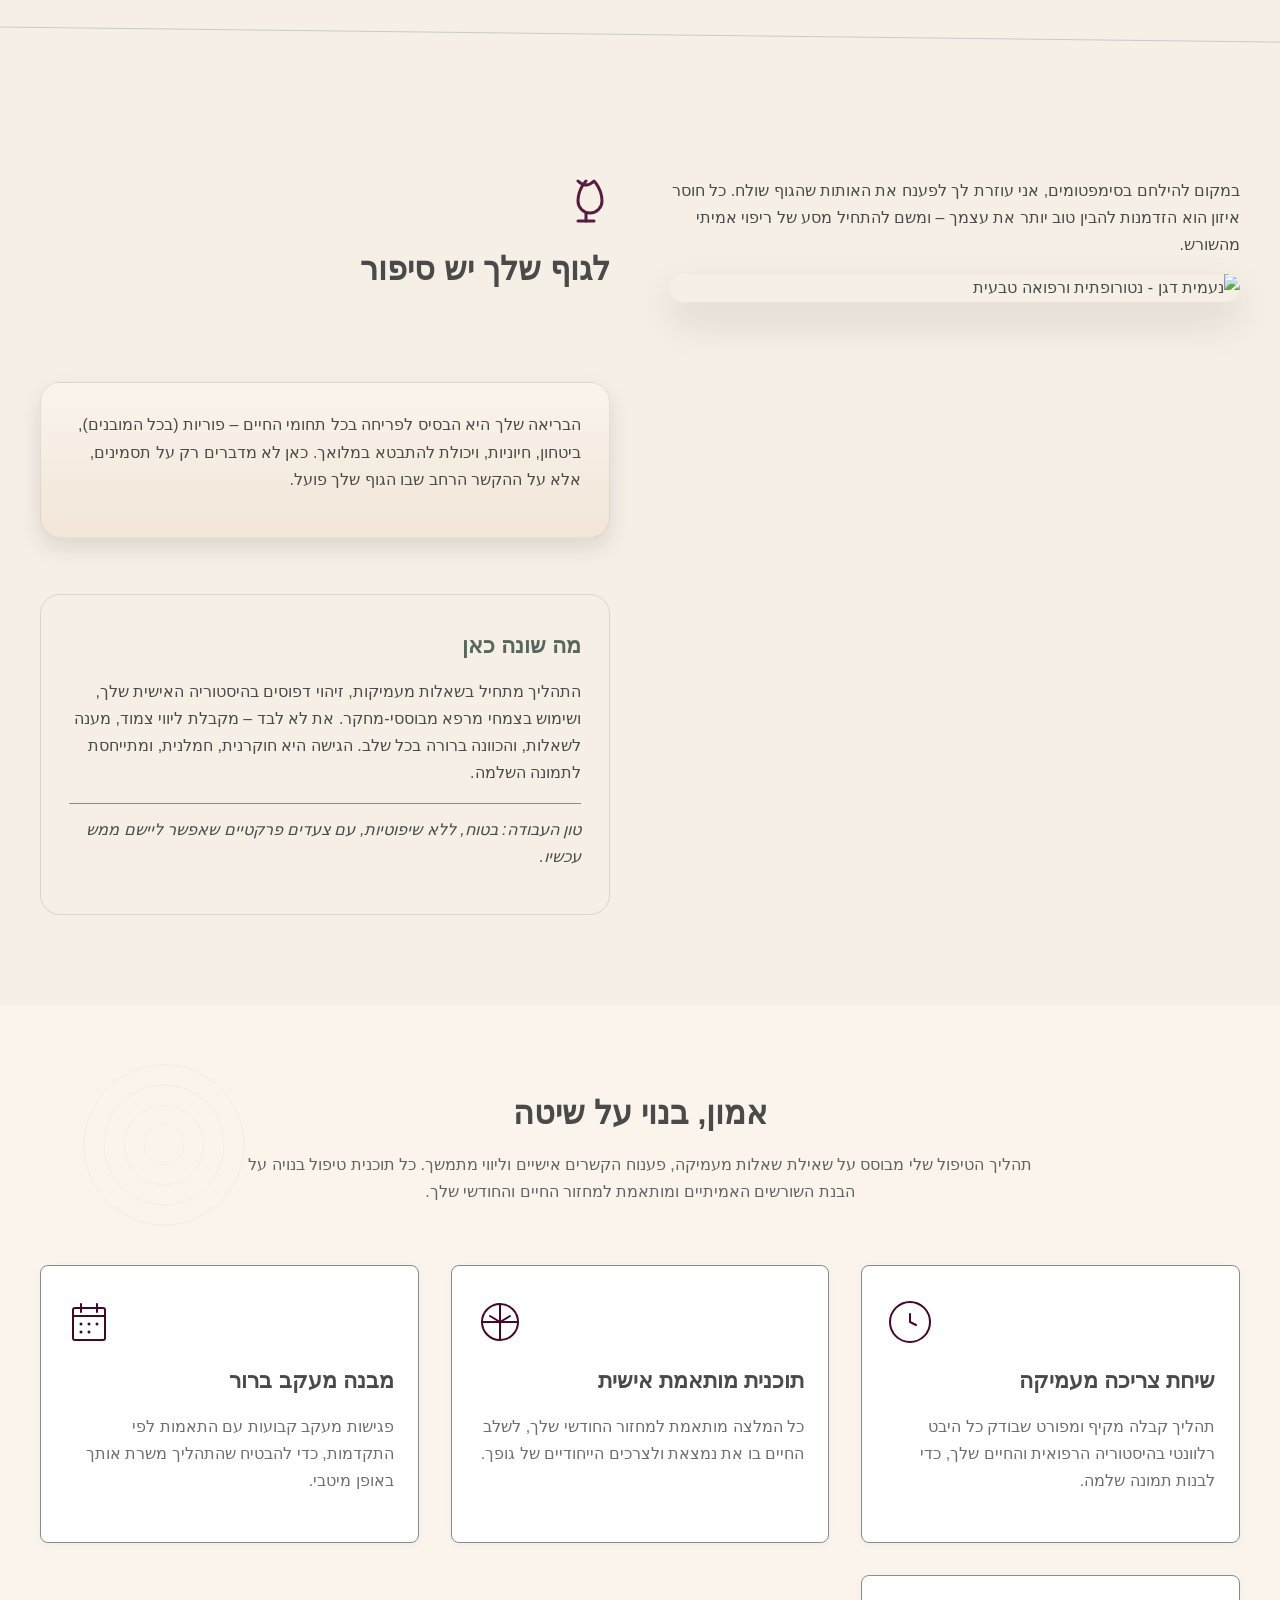
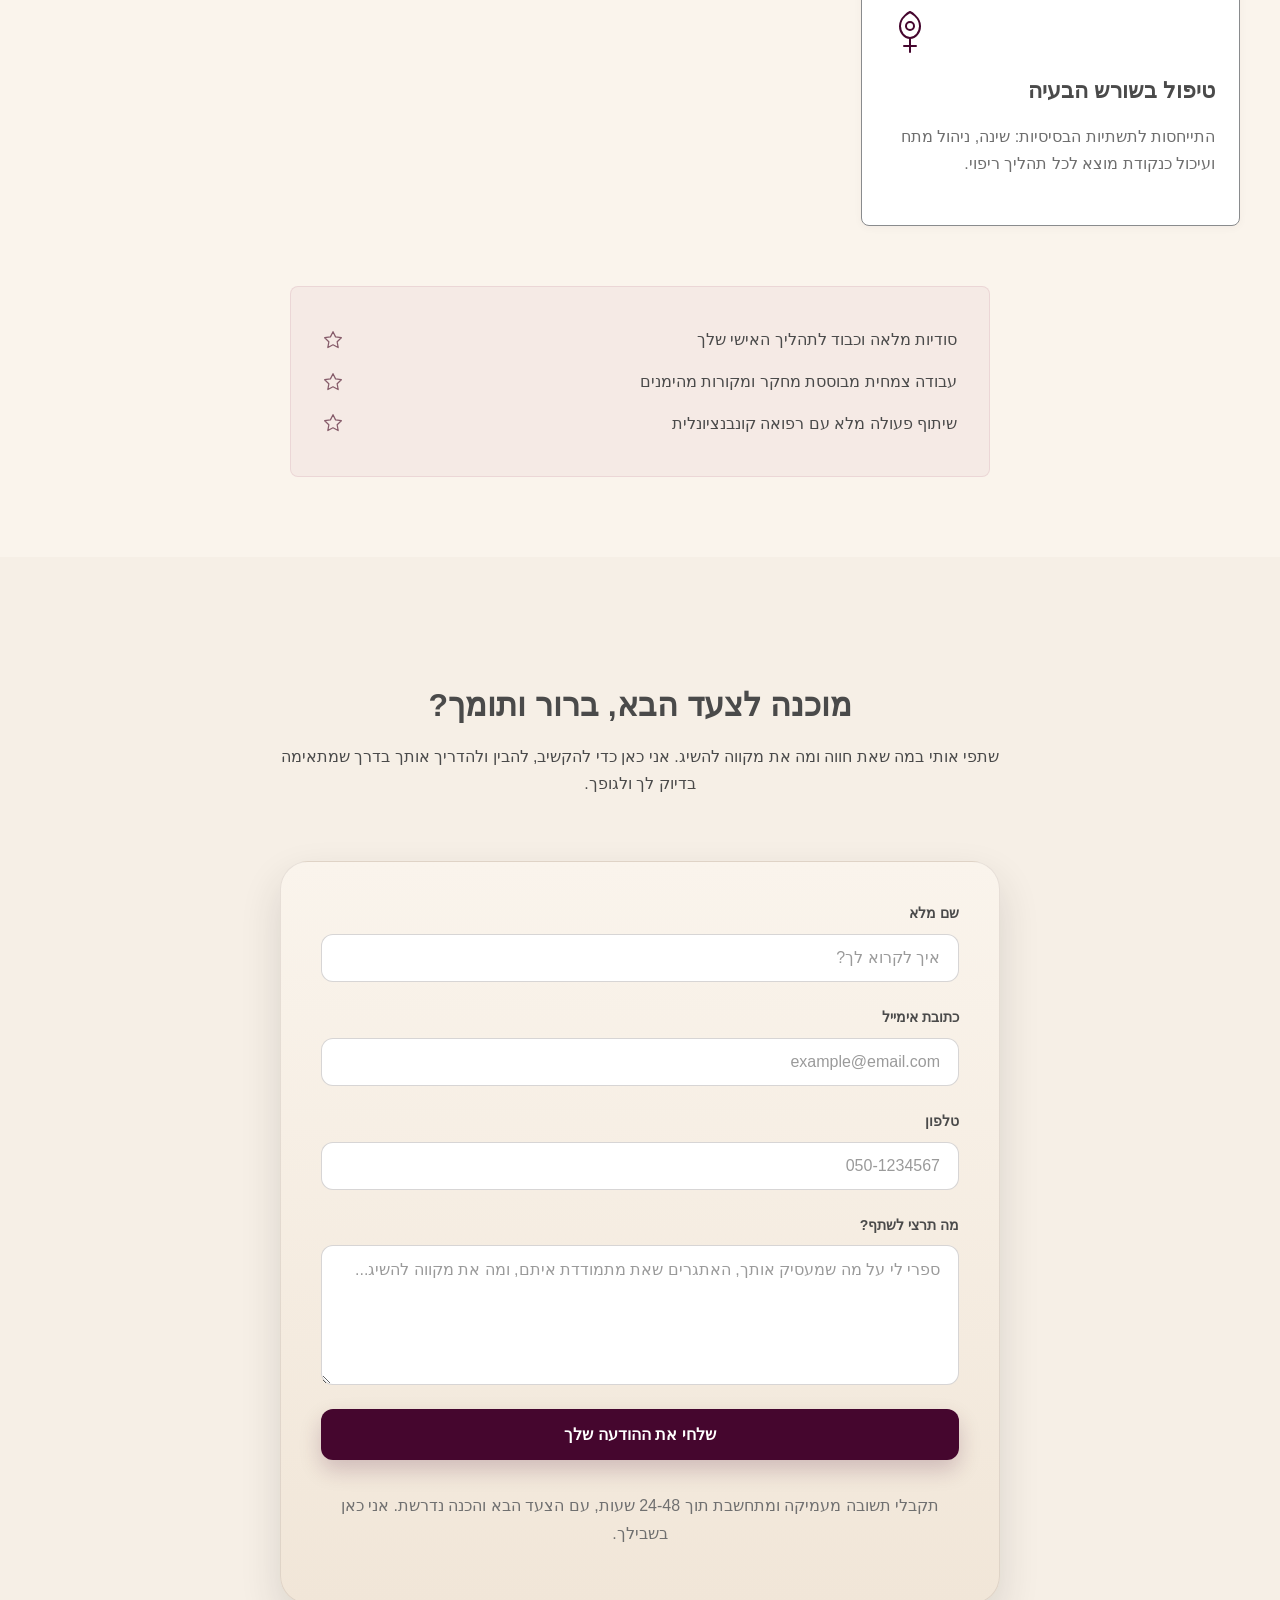
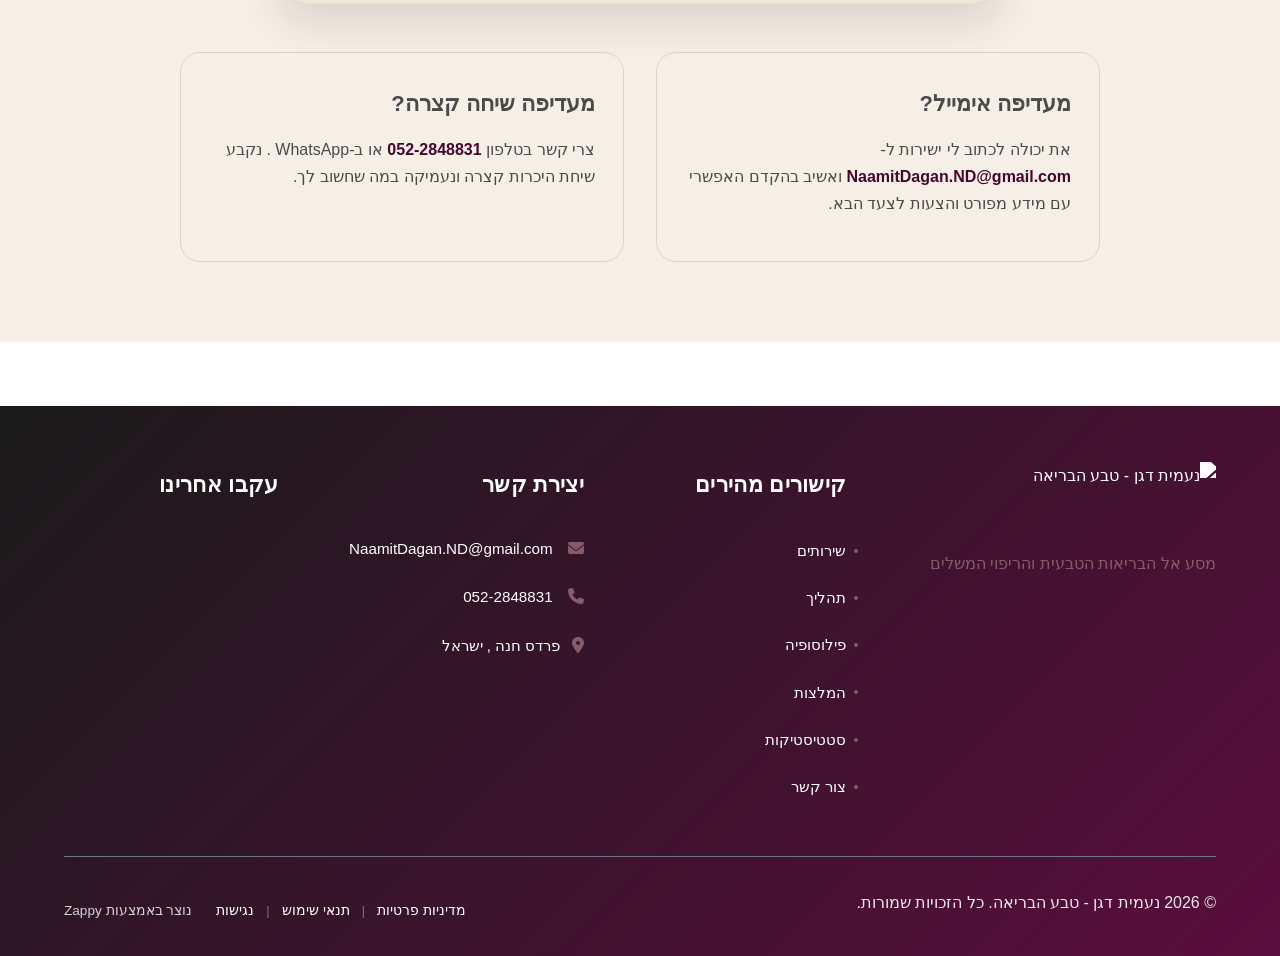
==== commit 5ac87871: "Background sync: Progressive GitHub Sync" ====
--- a/index.html
+++ b/index.html
@@ -1547,11 +1547,11 @@
           <h3>מה שונה כאן</h3>
           <p>התהליך מתחיל בשאלות מעמיקות, זיהוי דפוסים בהיסטוריה האישית שלך, ושימוש בצמחי מרפא מבוססי-מחקר. את לא לבד – מקבלת ליווי צמוד, מענה לשאלות, והכוונה ברורה בכל שלב. הגישה היא חוקרנית, חמלנית, ומתייחסת לתמונה השלמה.</p>
           <p class="index-philosophy-tone">טון העבודה: בטוח, ללא שיפוטיות, עם צעדים פרקטיים שאפשר ליישם ממש עכשיו.</p>
-        </div><p style="" data-element-id="move-1773146213919-jwh8kg6c">במקום להילחם בסימפטומים, אני עוזרת לך לפענח את האותות שהגוף שולח. כל חוסר איזון הוא הזדמנות להבין טוב יותר את עצמך – ומשם להתחיל מסע של ריפוי אמיתי מהשורש.</p>
+        </div>
       </div>
 
       <div class="index-philosophy-image-column">
-        <div class="index-philosophy-image-wrapper">
+        <p style="" data-element-id="move-1773146213919-jwh8kg6c">במקום להילחם בסימפטומים, אני עוזרת לך לפענח את האותות שהגוף שולח. כל חוסר איזון הוא הזדמנות להבין טוב יותר את עצמך – ומשם להתחיל מסע של ריפוי אמיתי מהשורש.</p><div class="index-philosophy-image-wrapper">
           <img alt="נעמית דגן - נטורופתית ורפואה טבעית" src="/assets/site-index-philosophy-image-1.webp" data-placeholder="index-philosophy-image-1" data-context="A warm, professional portrait of a female naturopath in her 30s-40s with gentle expression, standing in a calm clinical setting with natural light, soft focus background showing herbal jars and plants, wearing earth-toned professional attire, conveying trustworthiness and compassion for women's health and fertility" style="width: 100%; height: 100%; object-fit: cover; object-position: center;" data-zappy-editable-image="true" data-element-type="image" data-element-id="img-1773146157735-nyngwl7sz" class="zappy-editable-image" data-resize-handler-attached="true">
           <div class="index-philosophy-image-border"></div>
         </div>
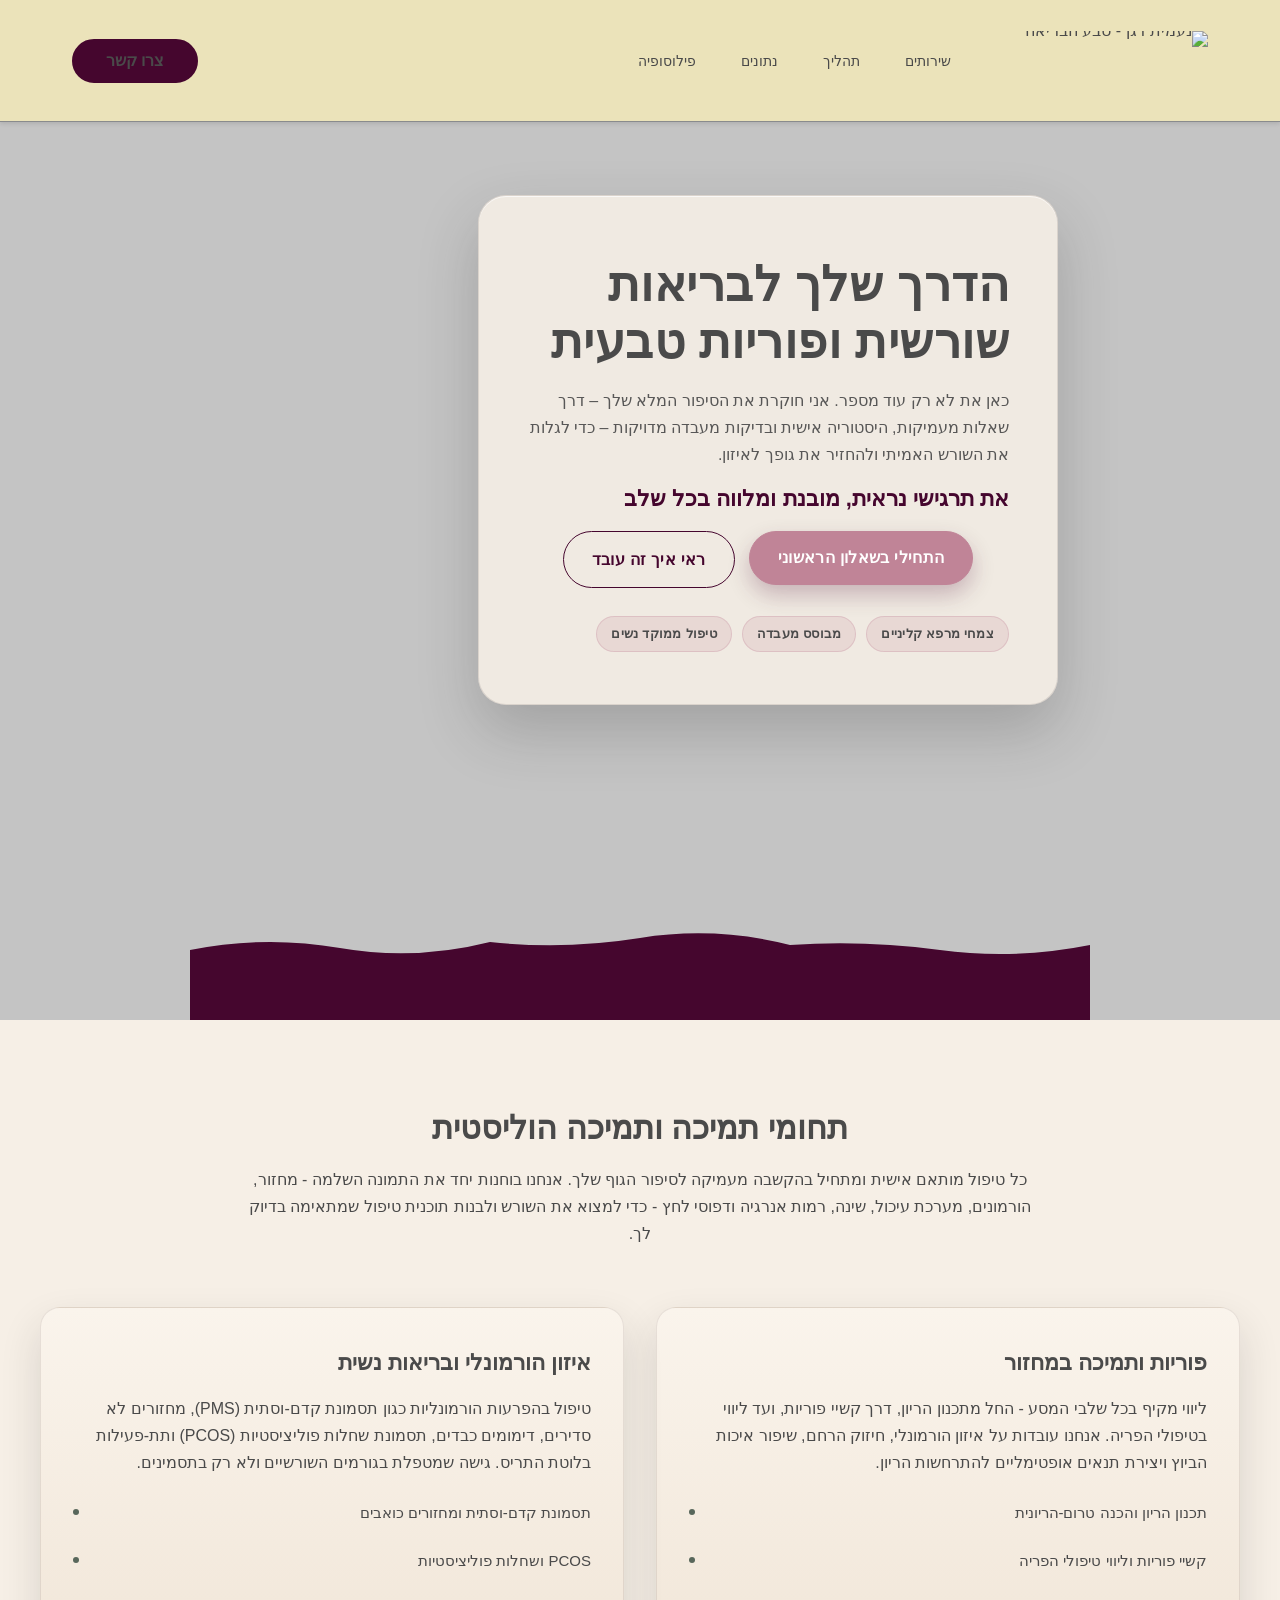
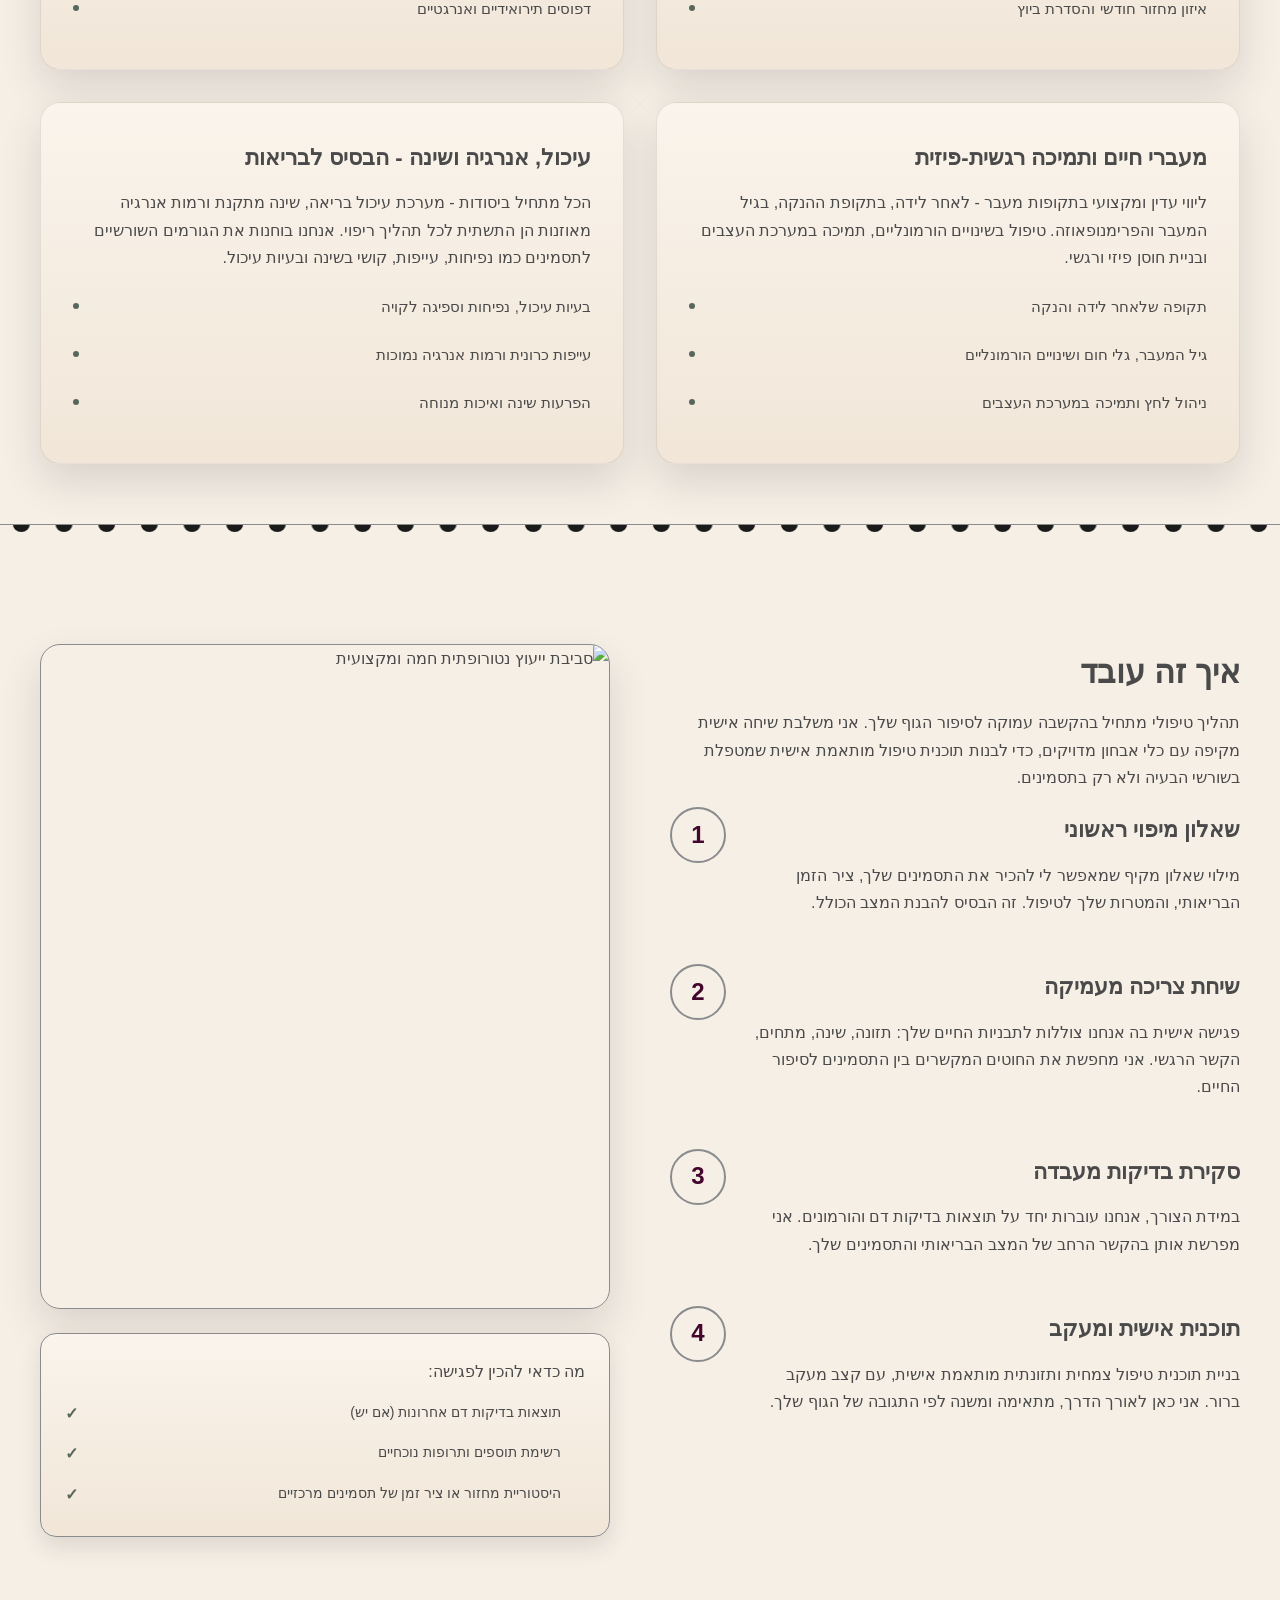
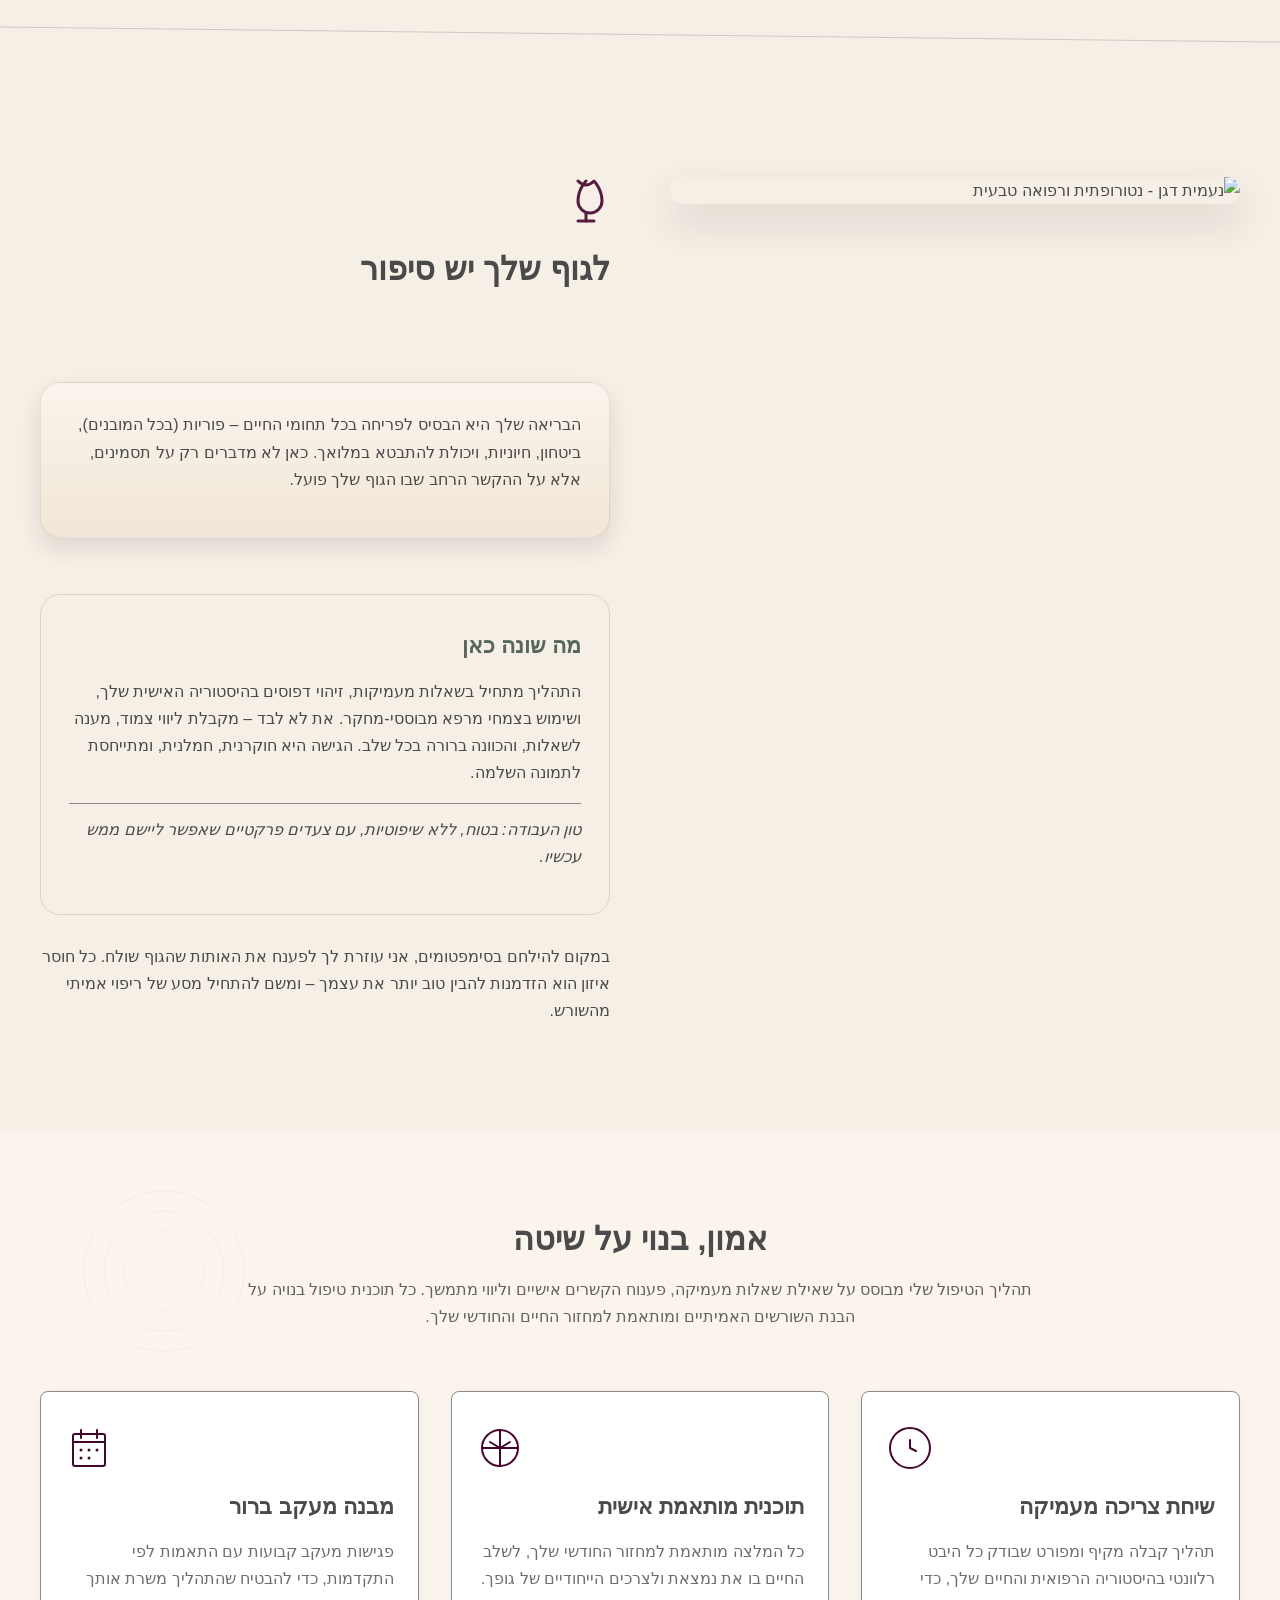
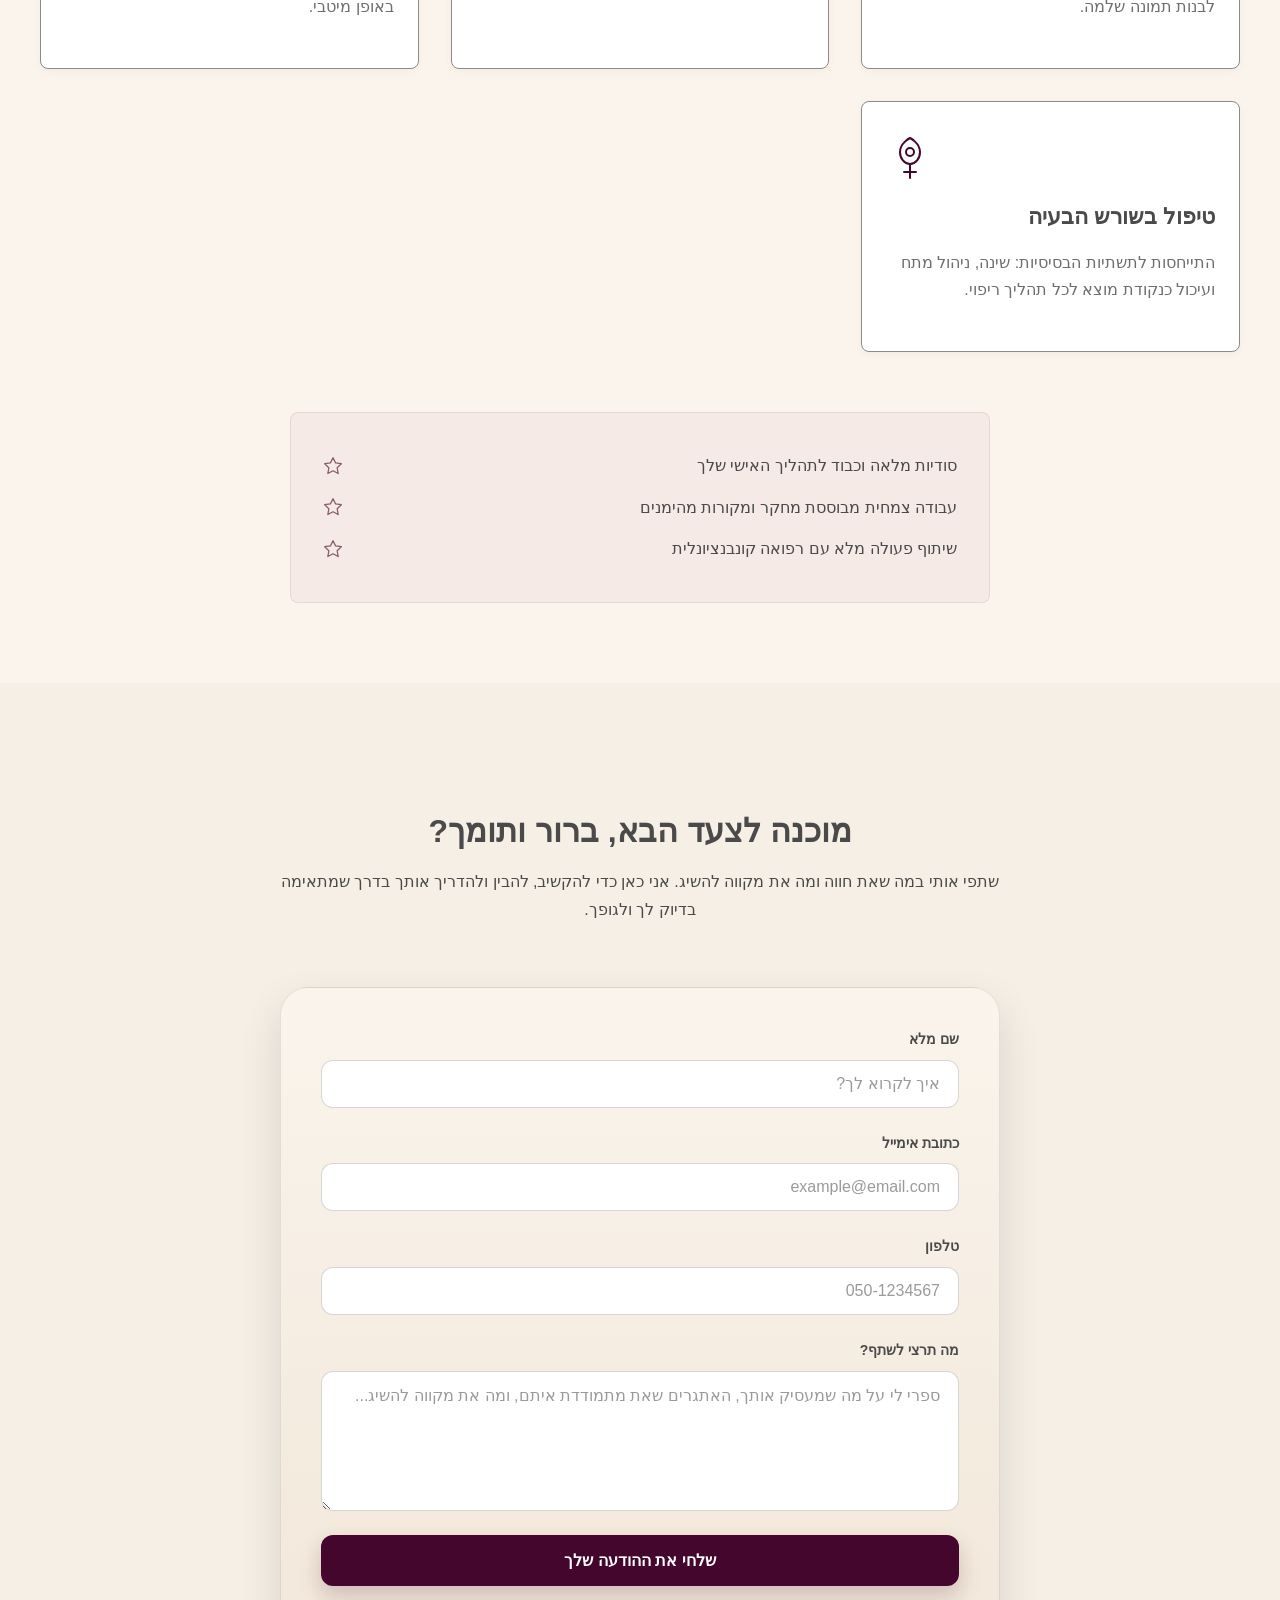
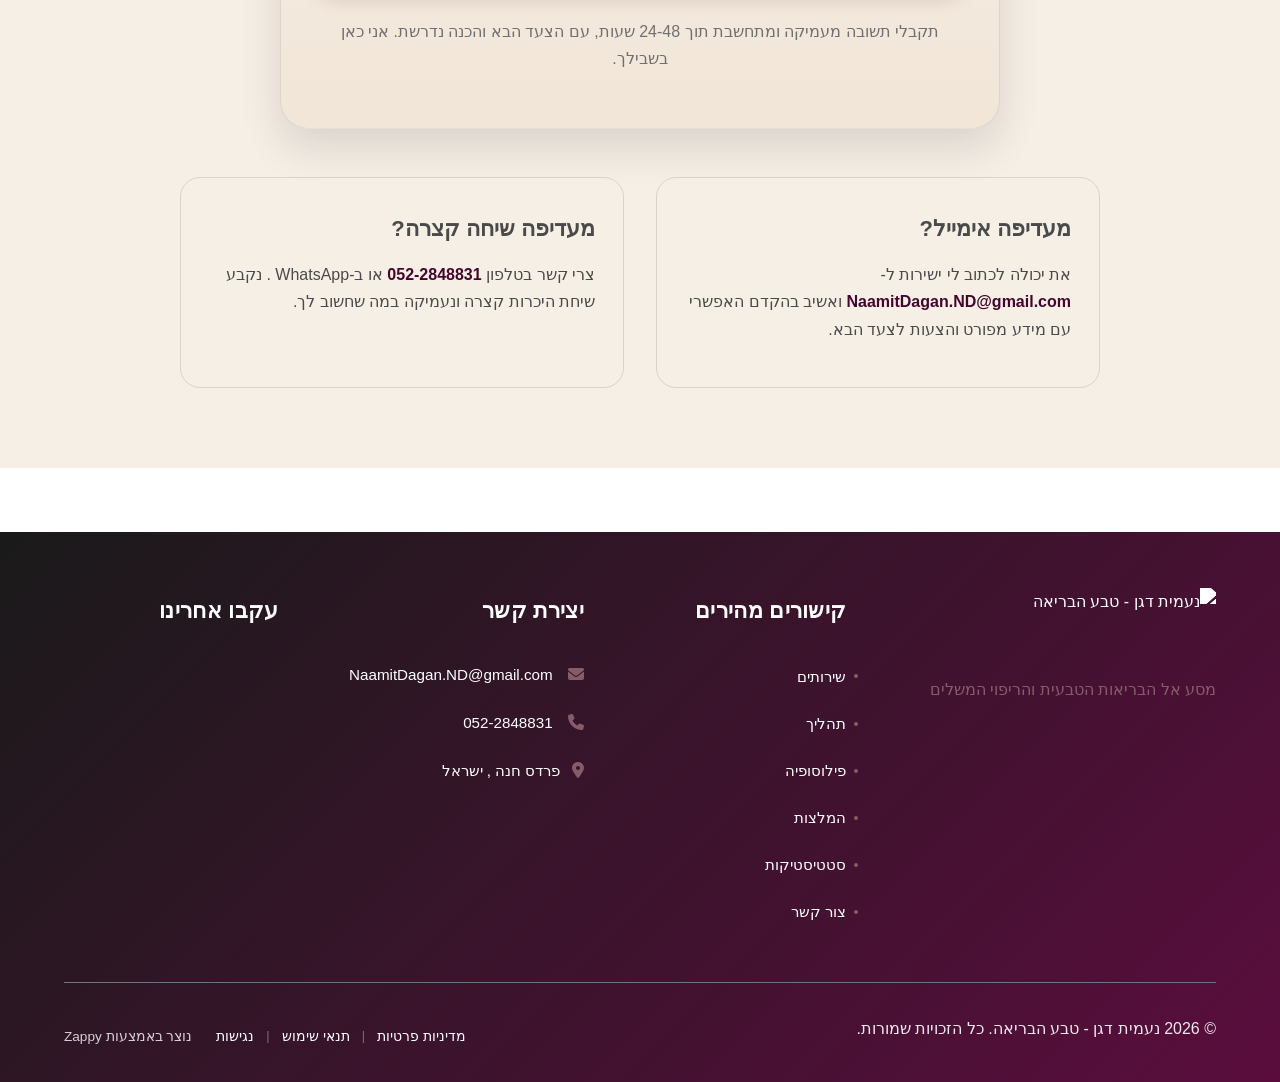
==== commit 61c6d818: "Background sync: Progressive GitHub Sync" ====
--- a/index.html
+++ b/index.html
@@ -1547,11 +1547,11 @@
           <h3>מה שונה כאן</h3>
           <p>התהליך מתחיל בשאלות מעמיקות, זיהוי דפוסים בהיסטוריה האישית שלך, ושימוש בצמחי מרפא מבוססי-מחקר. את לא לבד – מקבלת ליווי צמוד, מענה לשאלות, והכוונה ברורה בכל שלב. הגישה היא חוקרנית, חמלנית, ומתייחסת לתמונה השלמה.</p>
           <p class="index-philosophy-tone">טון העבודה: בטוח, ללא שיפוטיות, עם צעדים פרקטיים שאפשר ליישם ממש עכשיו.</p>
-        </div>
+        </div><p style="" data-element-id="move-1773146213919-jwh8kg6c">במקום להילחם בסימפטומים, אני עוזרת לך לפענח את האותות שהגוף שולח. כל חוסר איזון הוא הזדמנות להבין טוב יותר את עצמך – ומשם להתחיל מסע של ריפוי אמיתי מהשורש.</p>
       </div>
 
       <div class="index-philosophy-image-column">
-        <p style="" data-element-id="move-1773146213919-jwh8kg6c">במקום להילחם בסימפטומים, אני עוזרת לך לפענח את האותות שהגוף שולח. כל חוסר איזון הוא הזדמנות להבין טוב יותר את עצמך – ומשם להתחיל מסע של ריפוי אמיתי מהשורש.</p><div class="index-philosophy-image-wrapper">
+        <div class="index-philosophy-image-wrapper">
           <img alt="נעמית דגן - נטורופתית ורפואה טבעית" src="/assets/site-index-philosophy-image-1.webp" data-placeholder="index-philosophy-image-1" data-context="A warm, professional portrait of a female naturopath in her 30s-40s with gentle expression, standing in a calm clinical setting with natural light, soft focus background showing herbal jars and plants, wearing earth-toned professional attire, conveying trustworthiness and compassion for women's health and fertility" style="width: 100%; height: 100%; object-fit: cover; object-position: center;" data-zappy-editable-image="true" data-element-type="image" data-element-id="img-1773146157735-nyngwl7sz" class="zappy-editable-image" data-resize-handler-attached="true">
           <div class="index-philosophy-image-border"></div>
         </div>
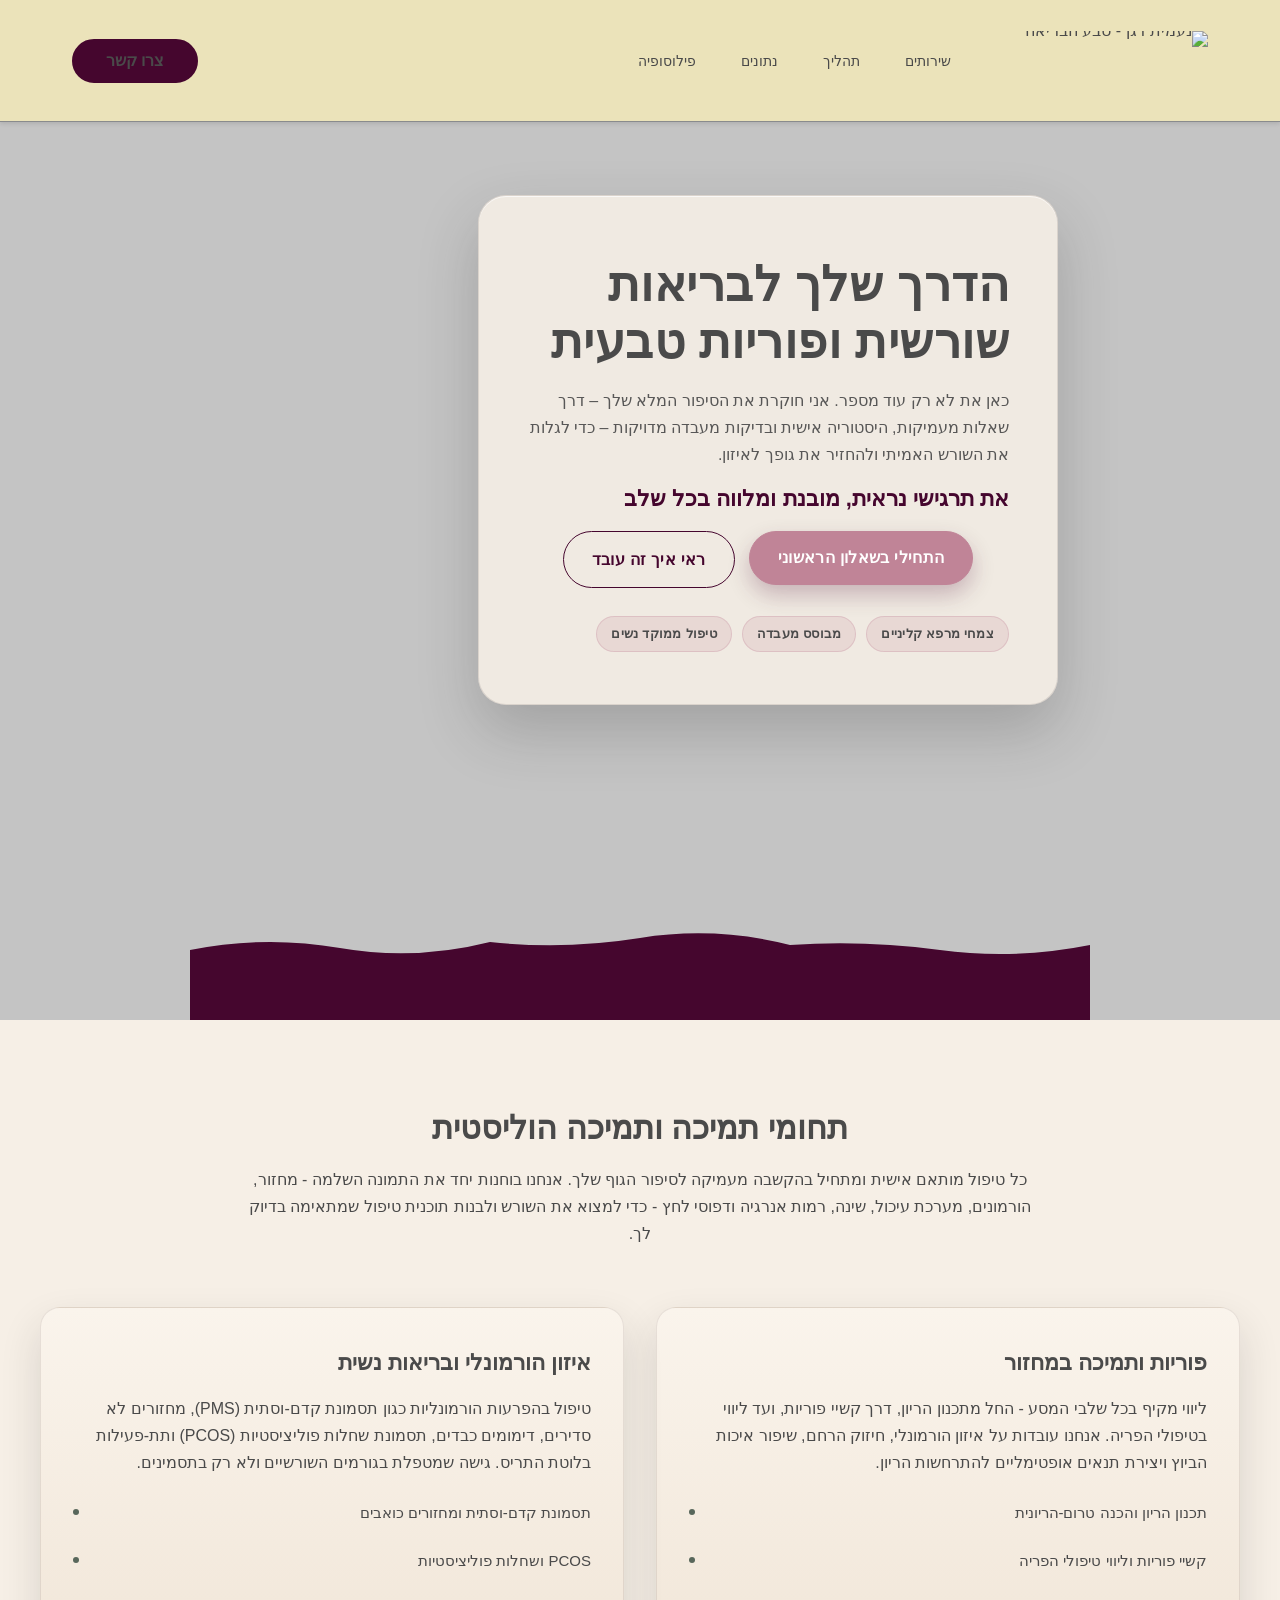
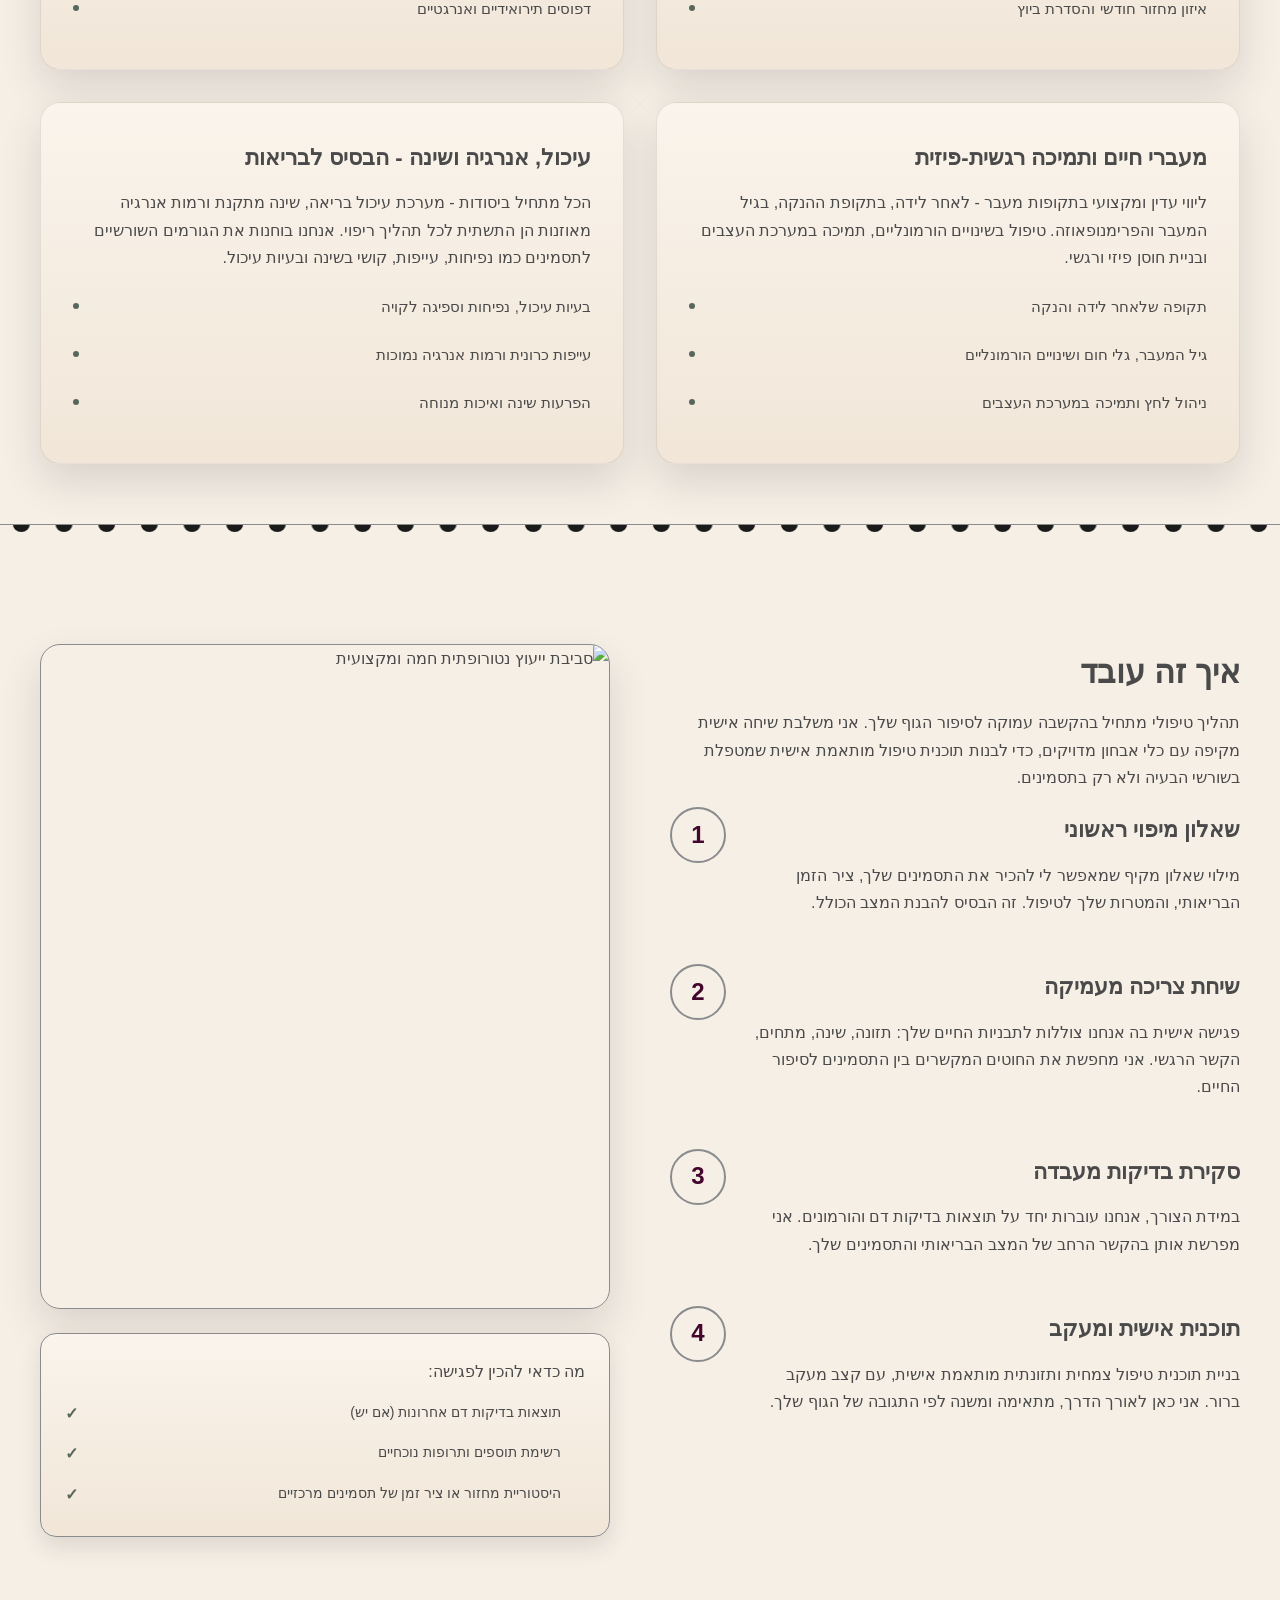
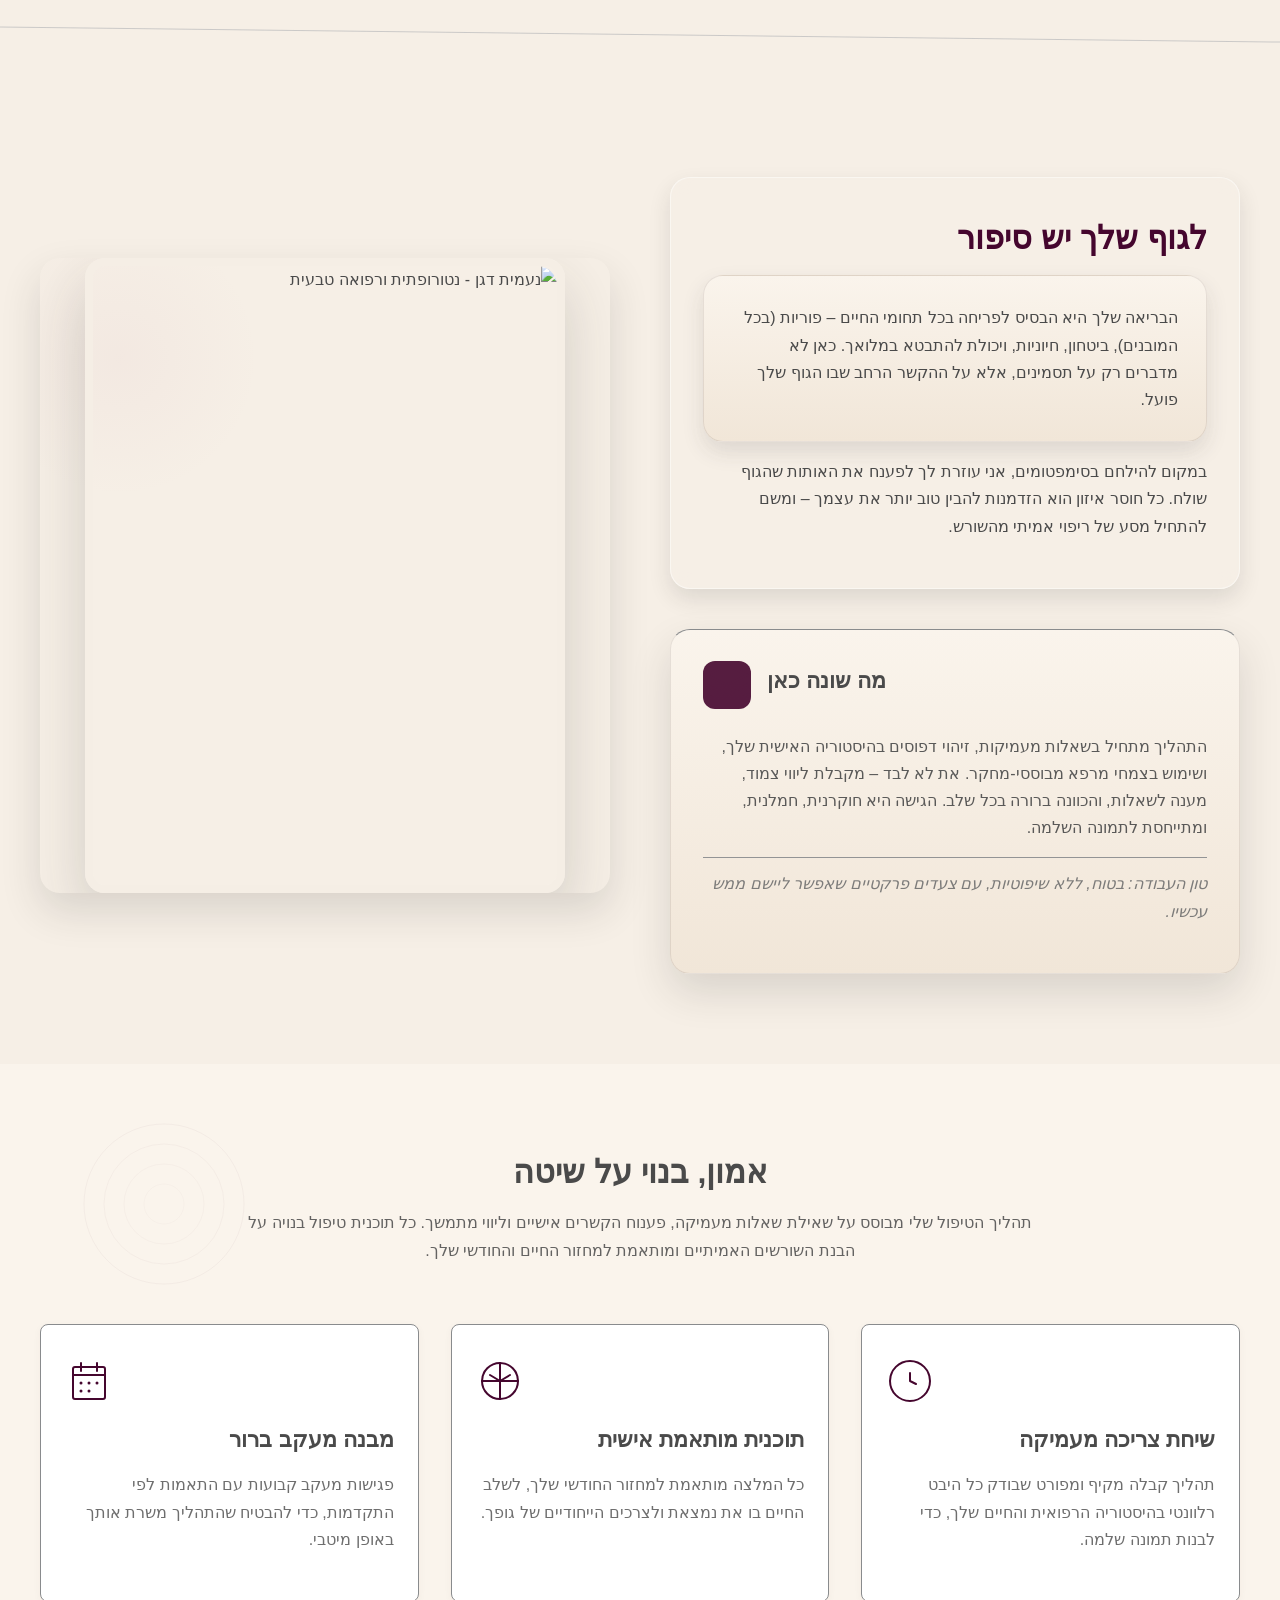
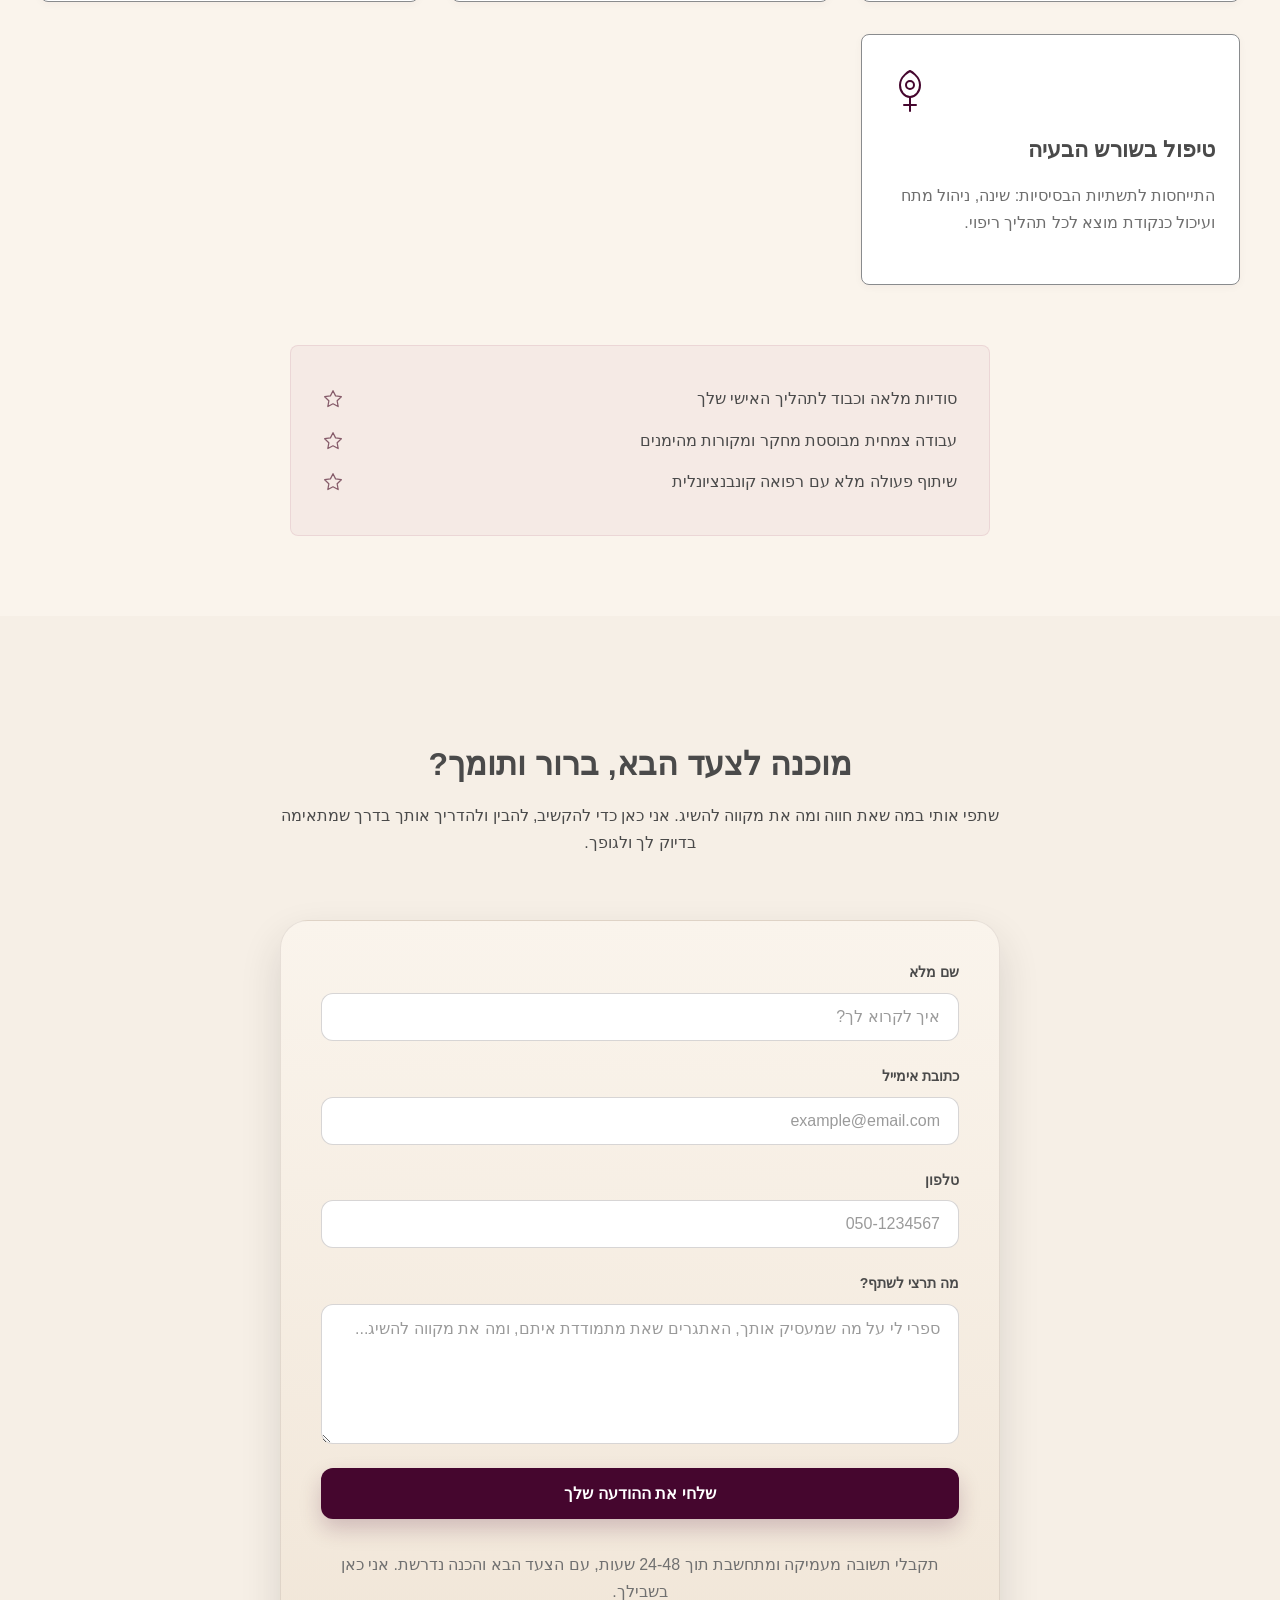
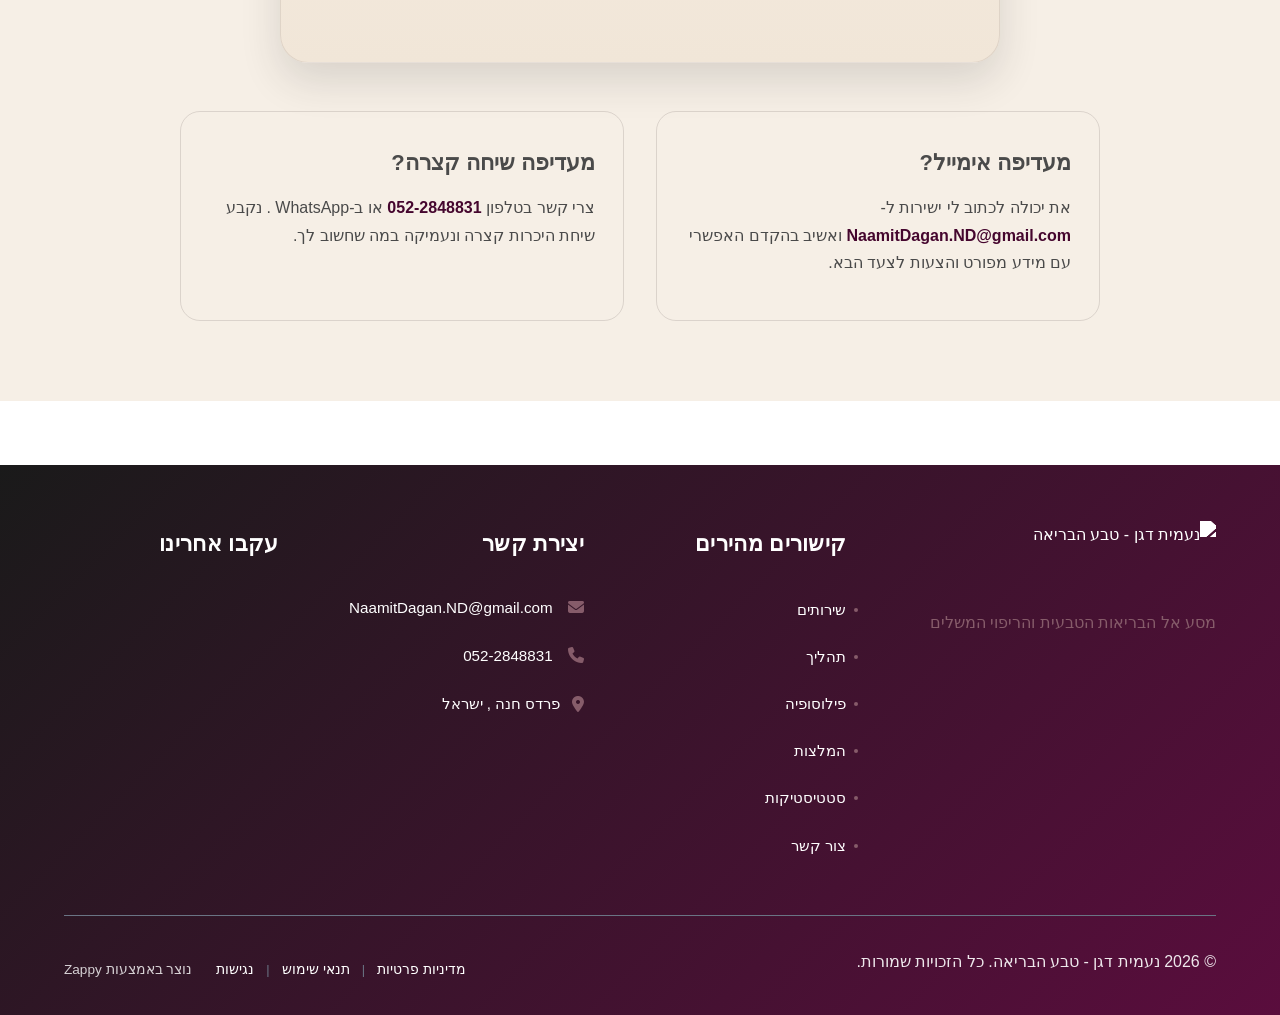
==== commit dc0b52f6: "Background sync: Progressive GitHub Sync" ====
--- a/index.html
+++ b/index.html
@@ -804,6 +804,234 @@
     right: -8px;
     width: calc(100% + 16px);
     height: calc(100% + 16px);
+  }
+}
+</style>
+
+<style data-zappy-section-v2-css="true">
+/* V2 Regenerated Section CSS */
+.index-philosophy-section {
+  position: relative;
+  background: linear-gradient(180deg, #FAF4EC 0%, #F1E6D8 100%);
+  padding: 80px 16px;
+  overflow: visible;
+  direction: rtl;
+}
+
+.index-philosophy-container {
+  max-width: 1200px;
+  margin: 0 auto;
+  display: grid;
+  grid-template-columns: 1fr 1fr;
+  gap: 60px;
+  align-items: center;
+}
+
+.index-philosophy-content {
+  display: flex;
+  flex-direction: column;
+  gap: 40px;
+  position: relative;
+  z-index: 2;
+}
+
+.index-philosophy-text-block {
+  background: rgba(246,239,230,0.72);
+  backdrop-filter: blur(10px);
+  -webkit-backdrop-filter: blur(10px);
+  border-radius: 20px;
+  border: 1px solid rgba(255,255,255,0.45);
+  padding: 32px;
+  box-shadow: 0 10px 22px rgba(43,42,39,0.12);
+}
+
+.index-philosophy-title {
+  font-family: 'Frank Ruhl Libre', serif;
+  font-size: 32px;
+  font-weight: 700;
+  line-height: 1.3;
+  color: var(--text-dark);
+  margin: 0 0 20px 0;
+  text-align: right;
+}
+
+.index-philosophy-intro {
+  font-family: 'Assistant', sans-serif;
+  font-size: 16px;
+  font-weight: 400;
+  line-height: 1.7;
+  color: var(--text-dark);
+  margin: 0 0 16px 0;
+  text-align: right;
+}
+
+.index-philosophy-description {
+  font-family: 'Assistant', sans-serif;
+  font-size: 16px;
+  font-weight: 400;
+  line-height: 1.7;
+  color: var(--text-dark);
+  margin: 0;
+  text-align: right;
+}
+
+.index-philosophy-approach {
+  background: linear-gradient(180deg, #FAF4EC 0%, #F1E6D8 100%);
+  border-radius: 20px;
+  border: 1px solid rgba(58,47,46,0.10);
+  padding: 32px;
+  box-shadow: 0 18px 40px rgba(43,42,39,0.14);
+}
+
+.index-philosophy-approach-header {
+  display: flex;
+  align-items: center;
+  gap: 16px;
+  margin-bottom: 20px;
+  flex-direction: row-reverse;
+}
+
+.index-philosophy-icon-wrapper {
+  width: 48px;
+  height: 48px;
+  background: var(--primary);
+  border-radius: 12px;
+  display: flex;
+  align-items: center;
+  justify-content: center;
+  color: var(--text-light);
+  flex-shrink: 0;
+}
+
+.index-philosophy-approach-title {
+  font-family: 'Frank Ruhl Libre', serif;
+  font-size: 22px;
+  font-weight: 600;
+  line-height: 1.4;
+  color: var(--text-dark);
+  margin: 0;
+  text-align: right;
+}
+
+.index-philosophy-approach-text {
+  font-family: 'Assistant', sans-serif;
+  font-size: 16px;
+  font-weight: 400;
+  line-height: 1.7;
+  color: var(--text-dark);
+  margin: 0 0 16px 0;
+  text-align: right;
+}
+
+.index-philosophy-tone {
+  font-family: 'Assistant', sans-serif;
+  font-size: 14px;
+  font-weight: 500;
+  line-height: 1.6;
+  color: var(--text-muted);
+  margin: 0;
+  padding-top: 16px;
+  border-top: 1px solid rgba(58,47,46,0.14);
+  text-align: right;
+}
+
+.index-philosophy-image-wrapper {
+  position: relative;
+  display: flex;
+  align-items: center;
+  justify-content: center;
+  z-index: 1;
+}
+
+.index-philosophy-image-frame {
+  position: relative;
+  width: 100%;
+  max-width: 480px;
+  border-radius: 20px;
+  overflow: hidden;
+  box-shadow: 0 26px 60px rgba(43,42,39,0.18);
+  border: 8px solid rgba(246,239,230,0.9);
+  z-index: 2;
+}
+
+.index-philosophy-image {
+  width: 100%;
+  height: auto;
+  display: block;
+  aspect-ratio: 3/4;
+  object-fit: cover;
+}
+
+.index-philosophy-decorative-element {
+  position: absolute;
+  width: 280px;
+  height: 280px;
+  background: radial-gradient(circle, rgba(192,132,151,0.15) 0%, transparent 70%);
+  border-radius: 50%;
+  top: -40px;
+  left: -60px;
+  z-index: 0;
+  pointer-events: none;
+}
+
+@media (max-width: 768px) {
+  .index-philosophy-section {
+    padding: 60px 16px;
+  }
+  
+  .index-philosophy-container {
+    grid-template-columns: 1fr !important;
+    gap: 40px;
+  }
+  
+  .index-philosophy-content {
+    gap: 28px;
+  }
+  
+  .index-philosophy-text-block {
+    padding: 24px;
+  }
+  
+  .index-philosophy-title {
+    font-size: 26px;
+  }
+  
+  .index-philosophy-approach {
+    padding: 24px;
+  }
+  
+  .index-philosophy-approach-header {
+    gap: 12px;
+  }
+  
+  .index-philosophy-icon-wrapper {
+    width: 40px;
+    height: 40px;
+  }
+  
+  .index-philosophy-icon-wrapper svg {
+    width: 24px;
+    height: 24px;
+  }
+  
+  .index-philosophy-approach-title {
+    font-size: 20px;
+  }
+  
+  .index-philosophy-image-wrapper {
+    order: -1;
+  }
+  
+  .index-philosophy-image-frame {
+    max-width: 100%;
+    border-width: 6px;
+  }
+  
+  .index-philosophy-decorative-element {
+    width: 200px;
+    height: 200px;
+    top: -20px;
+    left: -30px;
   }
 }
 </style>
@@ -1520,42 +1748,38 @@
   </div>
 </section>
 
-<section class="index-philosophy-section" data-layout-spec="בית-philosophy" data-zappy-section="true" id="zappy-section-7" style="opacity: 1;">
+<section class="index-philosophy-section" data-layout-spec="בית-philosophy" data-zappy-section="true" id="zappy-section-7">
   <div class="index-philosophy-container">
-    <div class="index-philosophy-content-wrapper">
-      <div class="index-philosophy-text-column">
-        <div class="index-philosophy-header">
+    <div class="index-philosophy-content">
+      <div class="index-philosophy-text-block">
+        <h2 class="index-philosophy-title">לגוף שלך יש סיפור</h2>
+        <p class="index-philosophy-intro">הבריאה שלך היא הבסיס לפריחה בכל תחומי החיים – פוריות (בכל המובנים), ביטחון, חיוניות, ויכולת להתבטא במלואך. כאן לא מדברים רק על תסמינים, אלא על ההקשר הרחב שבו הגוף שלך פועל.</p>
+        <p class="index-philosophy-description">במקום להילחם בסימפטומים, אני עוזרת לך לפענח את האותות שהגוף שולח. כל חוסר איזון הוא הזדמנות להבין טוב יותר את עצמך – ומשם להתחיל מסע של ריפוי אמיתי מהשורש.</p>
+      </div>
+      
+      <div class="index-philosophy-approach">
+        <div class="index-philosophy-approach-header">
           <div class="index-philosophy-icon-wrapper">
-            <svg data-element-type="icon" data-icon-type="svg" viewBox="0 0 24 24" fill="none" xmlns="http://www.w3.org/2000/svg" width="48" height="48">
-              <path d="M12 2C12 2 8 6 8 12C8 15.31 10.69 18 14 18C17.31 18 20 15.31 20 12C20 6 16 2 16 2C16 2 14 4 12 4C10 4 8 2 8 2" stroke="currentColor" stroke-width="1.5" stroke-linecap="round" stroke-linejoin="round"></path>
-              <path d="M12 18V22" stroke="currentColor" stroke-width="1.5" stroke-linecap="round"></path>
-              <path d="M8 22H16" stroke="currentColor" stroke-width="1.5" stroke-linecap="round"></path>
+            <svg data-element-type="icon" data-icon-type="svg" xmlns="http://www.w3.org/2000/svg" width="32" height="32" viewBox="0 0 24 24" fill="none" stroke="currentColor" stroke-width="1.5" stroke-linecap="round" stroke-linejoin="round">
+              <path d="M12 2L2 7l10 5 10-5-10-5z"></path>
+              <path d="M2 17l10 5 10-5"></path>
+              <path d="M2 12l10 5 10-5"></path>
             </svg>
           </div>
-          <h2>לגוף שלך יש סיפור</h2>
+          <h3 class="index-philosophy-approach-title">מה שונה כאן</h3>
         </div>
         
-        <div class="index-philosophy-intro">
-          <p>הבריאה שלך היא הבסיס לפריחה בכל תחומי החיים – פוריות (בכל המובנים), ביטחון, חיוניות, ויכולת להתבטא במלואך. כאן לא מדברים רק על תסמינים, אלא על ההקשר הרחב שבו הגוף שלך פועל.</p>
-        </div>
-
-        <div class="index-philosophy-body">
-          
-        </div>
-
-        <div class="index-philosophy-approach-card">
-          <h3>מה שונה כאן</h3>
-          <p>התהליך מתחיל בשאלות מעמיקות, זיהוי דפוסים בהיסטוריה האישית שלך, ושימוש בצמחי מרפא מבוססי-מחקר. את לא לבד – מקבלת ליווי צמוד, מענה לשאלות, והכוונה ברורה בכל שלב. הגישה היא חוקרנית, חמלנית, ומתייחסת לתמונה השלמה.</p>
-          <p class="index-philosophy-tone">טון העבודה: בטוח, ללא שיפוטיות, עם צעדים פרקטיים שאפשר ליישם ממש עכשיו.</p>
-        </div><p style="" data-element-id="move-1773146213919-jwh8kg6c">במקום להילחם בסימפטומים, אני עוזרת לך לפענח את האותות שהגוף שולח. כל חוסר איזון הוא הזדמנות להבין טוב יותר את עצמך – ומשם להתחיל מסע של ריפוי אמיתי מהשורש.</p>
+        <p class="index-philosophy-approach-text">התהליך מתחיל בשאלות מעמיקות, זיהוי דפוסים בהיסטוריה האישית שלך, ושימוש בצמחי מרפא מבוססי-מחקר. את לא לבד – מקבלת ליווי צמוד, מענה לשאלות, והכוונה ברורה בכל שלב. הגישה היא חוקרנית, חמלנית, ומתייחסת לתמונה השלמה.</p>
+        
+        <p class="index-philosophy-tone">טון העבודה: בטוח, ללא שיפוטיות, עם צעדים פרקטיים שאפשר ליישם ממש עכשיו.</p>
       </div>
-
-      <div class="index-philosophy-image-column">
-        <div class="index-philosophy-image-wrapper">
-          <img alt="נעמית דגן - נטורופתית ורפואה טבעית" src="/assets/site-index-philosophy-image-1.webp" data-placeholder="index-philosophy-image-1" data-context="A warm, professional portrait of a female naturopath in her 30s-40s with gentle expression, standing in a calm clinical setting with natural light, soft focus background showing herbal jars and plants, wearing earth-toned professional attire, conveying trustworthiness and compassion for women's health and fertility" style="width: 100%; height: 100%; object-fit: cover; object-position: center;" data-zappy-editable-image="true" data-element-type="image" data-element-id="img-1773146157735-nyngwl7sz" class="zappy-editable-image" data-resize-handler-attached="true">
-          <div class="index-philosophy-image-border"></div>
-        </div>
+    </div>
+    
+    <div class="index-philosophy-image-wrapper">
+      <div class="index-philosophy-image-frame">
+        <img alt="נעמית דגן - נטורופתית ורפואה טבעית" class="index-philosophy-image" src="/assets/site-index-philosophy-image-1.webp" data-placeholder="index-philosophy-image-1" data-context="A warm, professional portrait of a female naturopath in her 30s-40s with gentle expression, standing in a calm clinical setting with natural light, soft focus background showing herbal jars and plants, wearing earth-toned professional attire, conveying trustworthiness and compassion for women's health and fertility" style="width: 100%; height: 100%; object-fit: cover; object-position: center;" data-zappy-editable-image="true">
       </div>
+      <div class="index-philosophy-decorative-element"></div>
     </div>
   </div>
 </section>
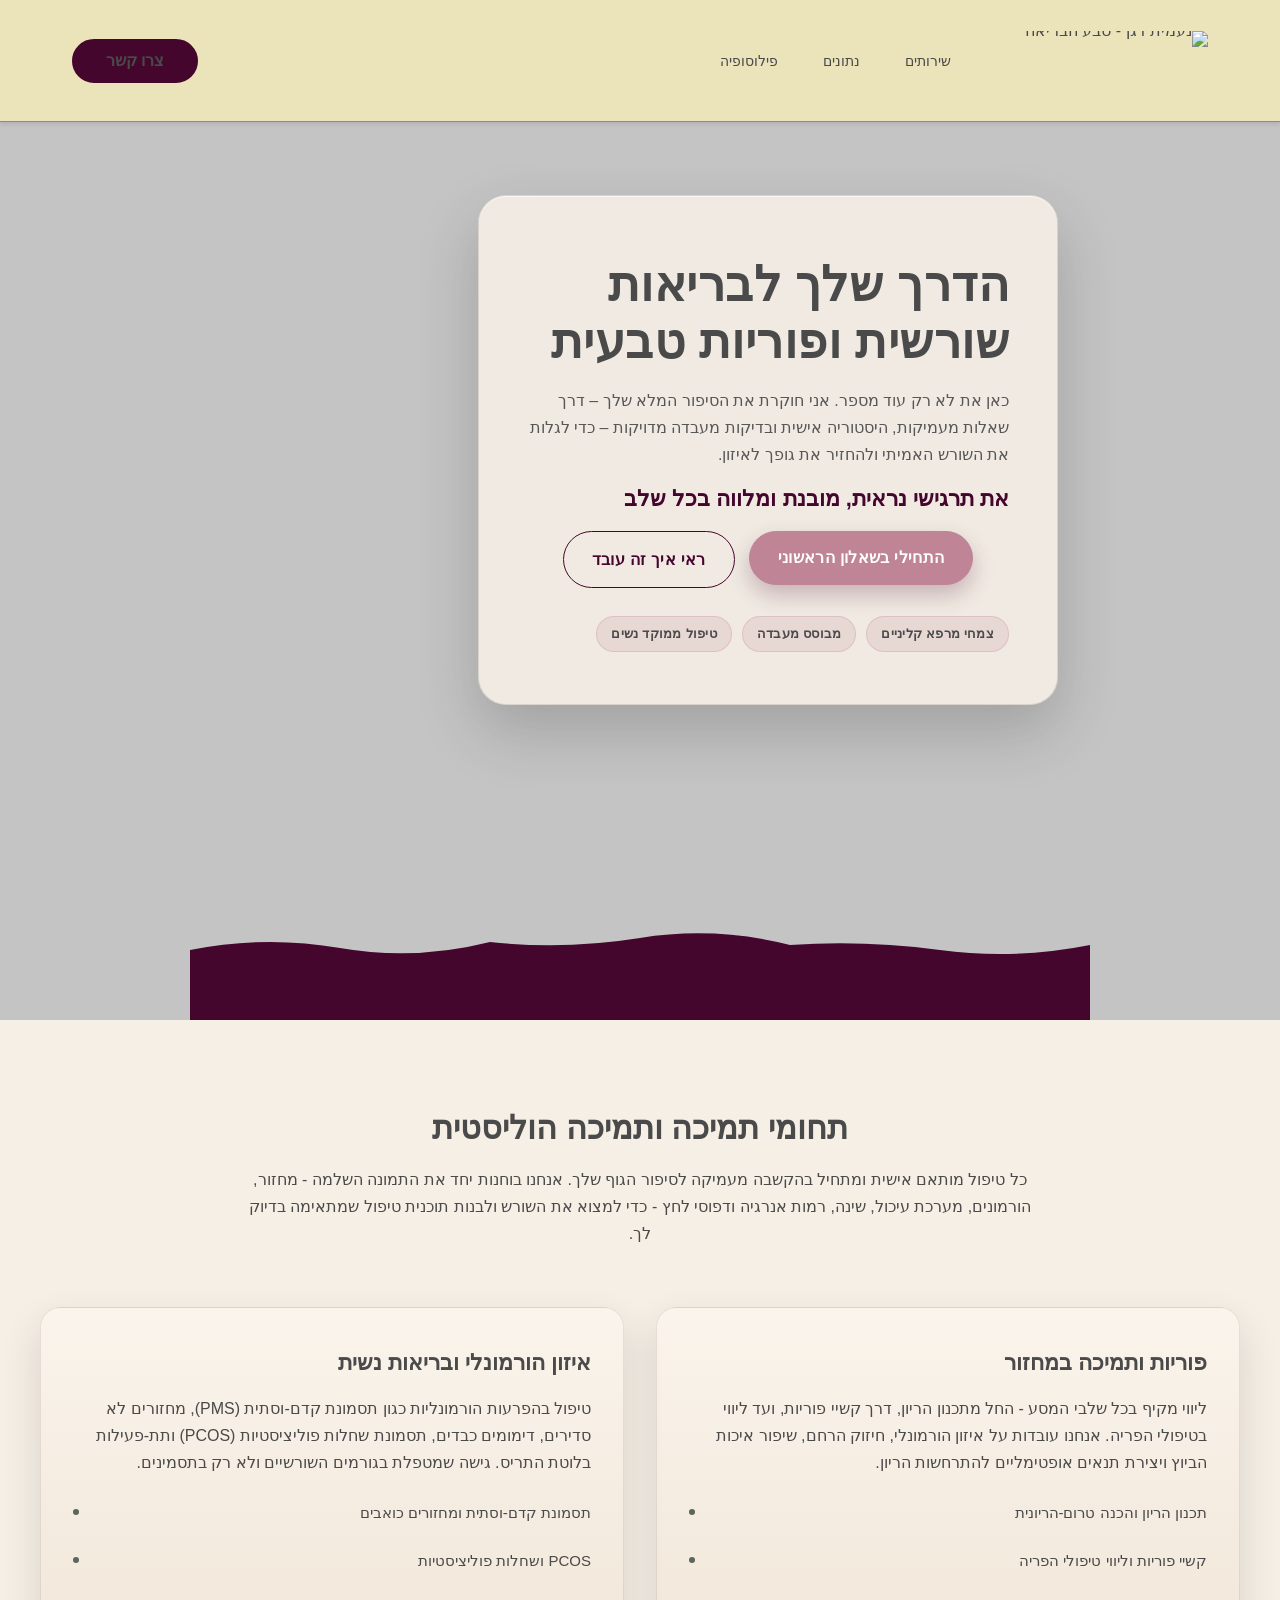
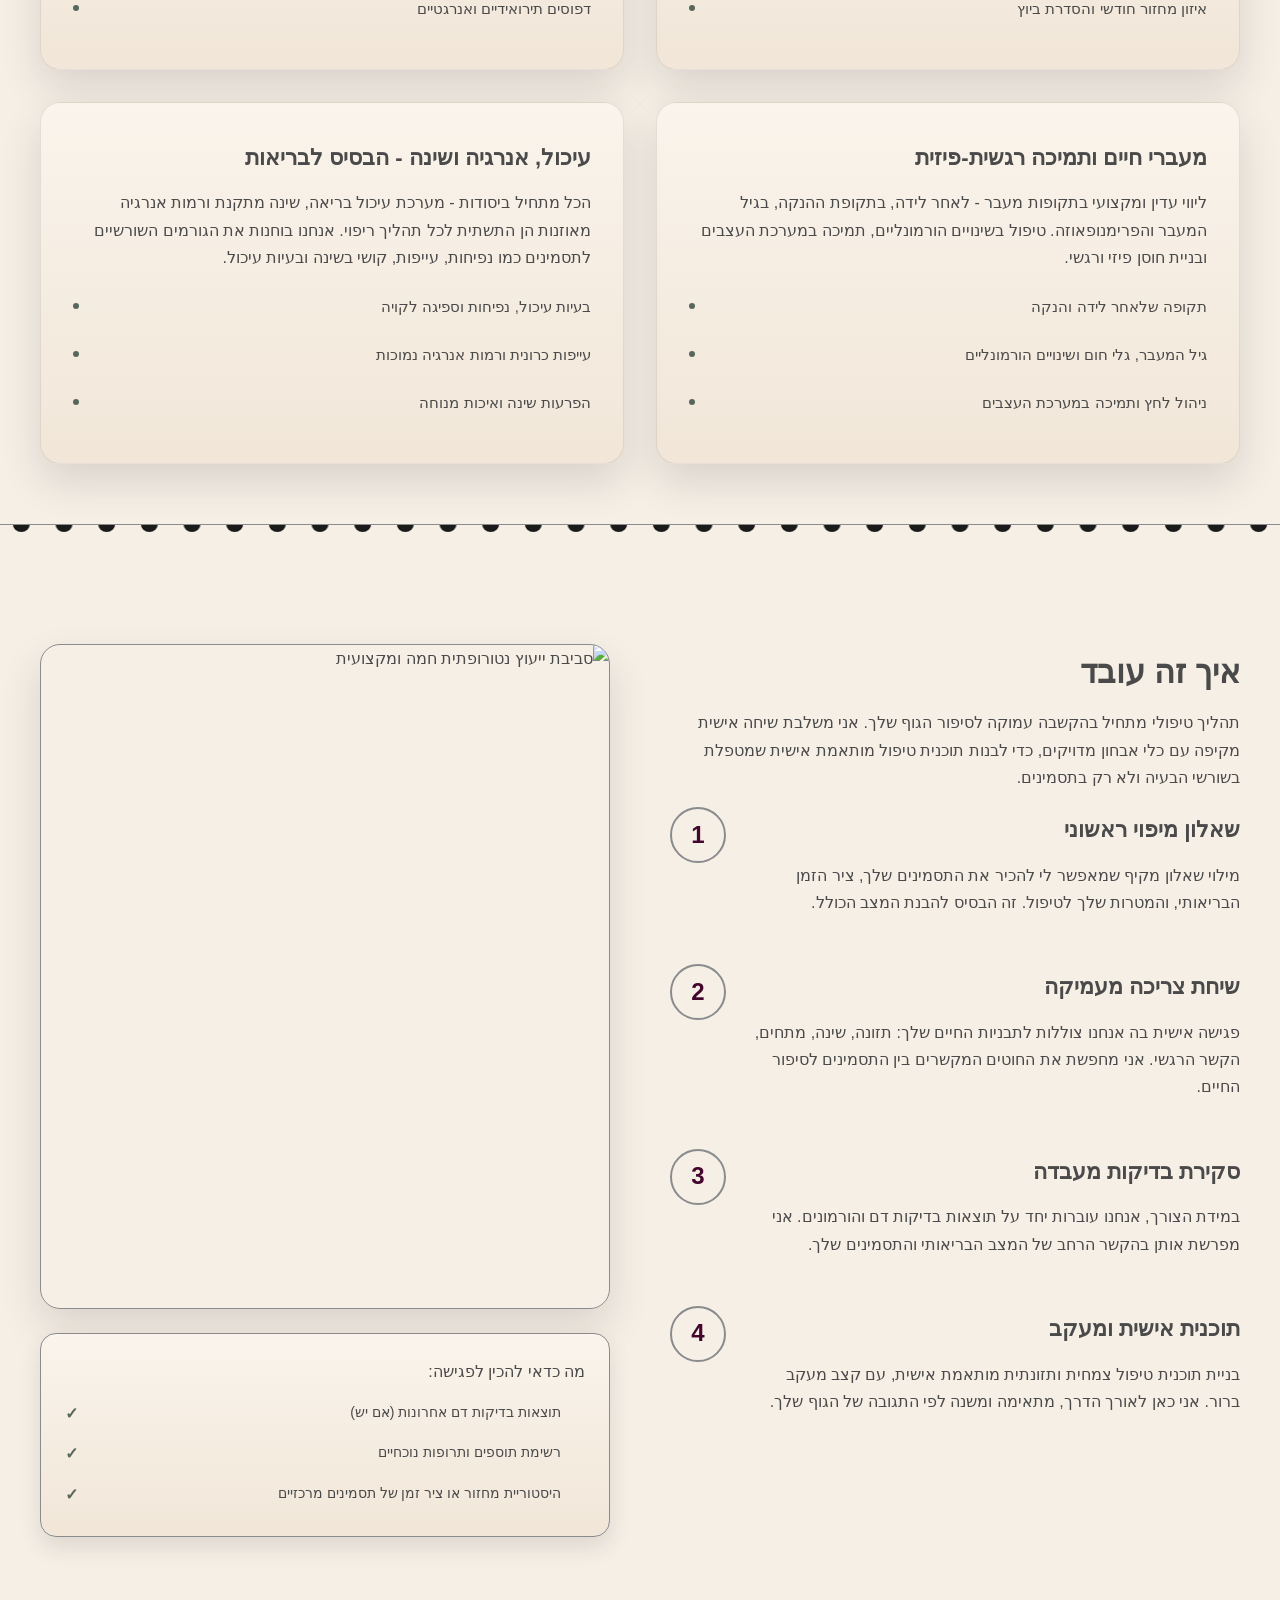
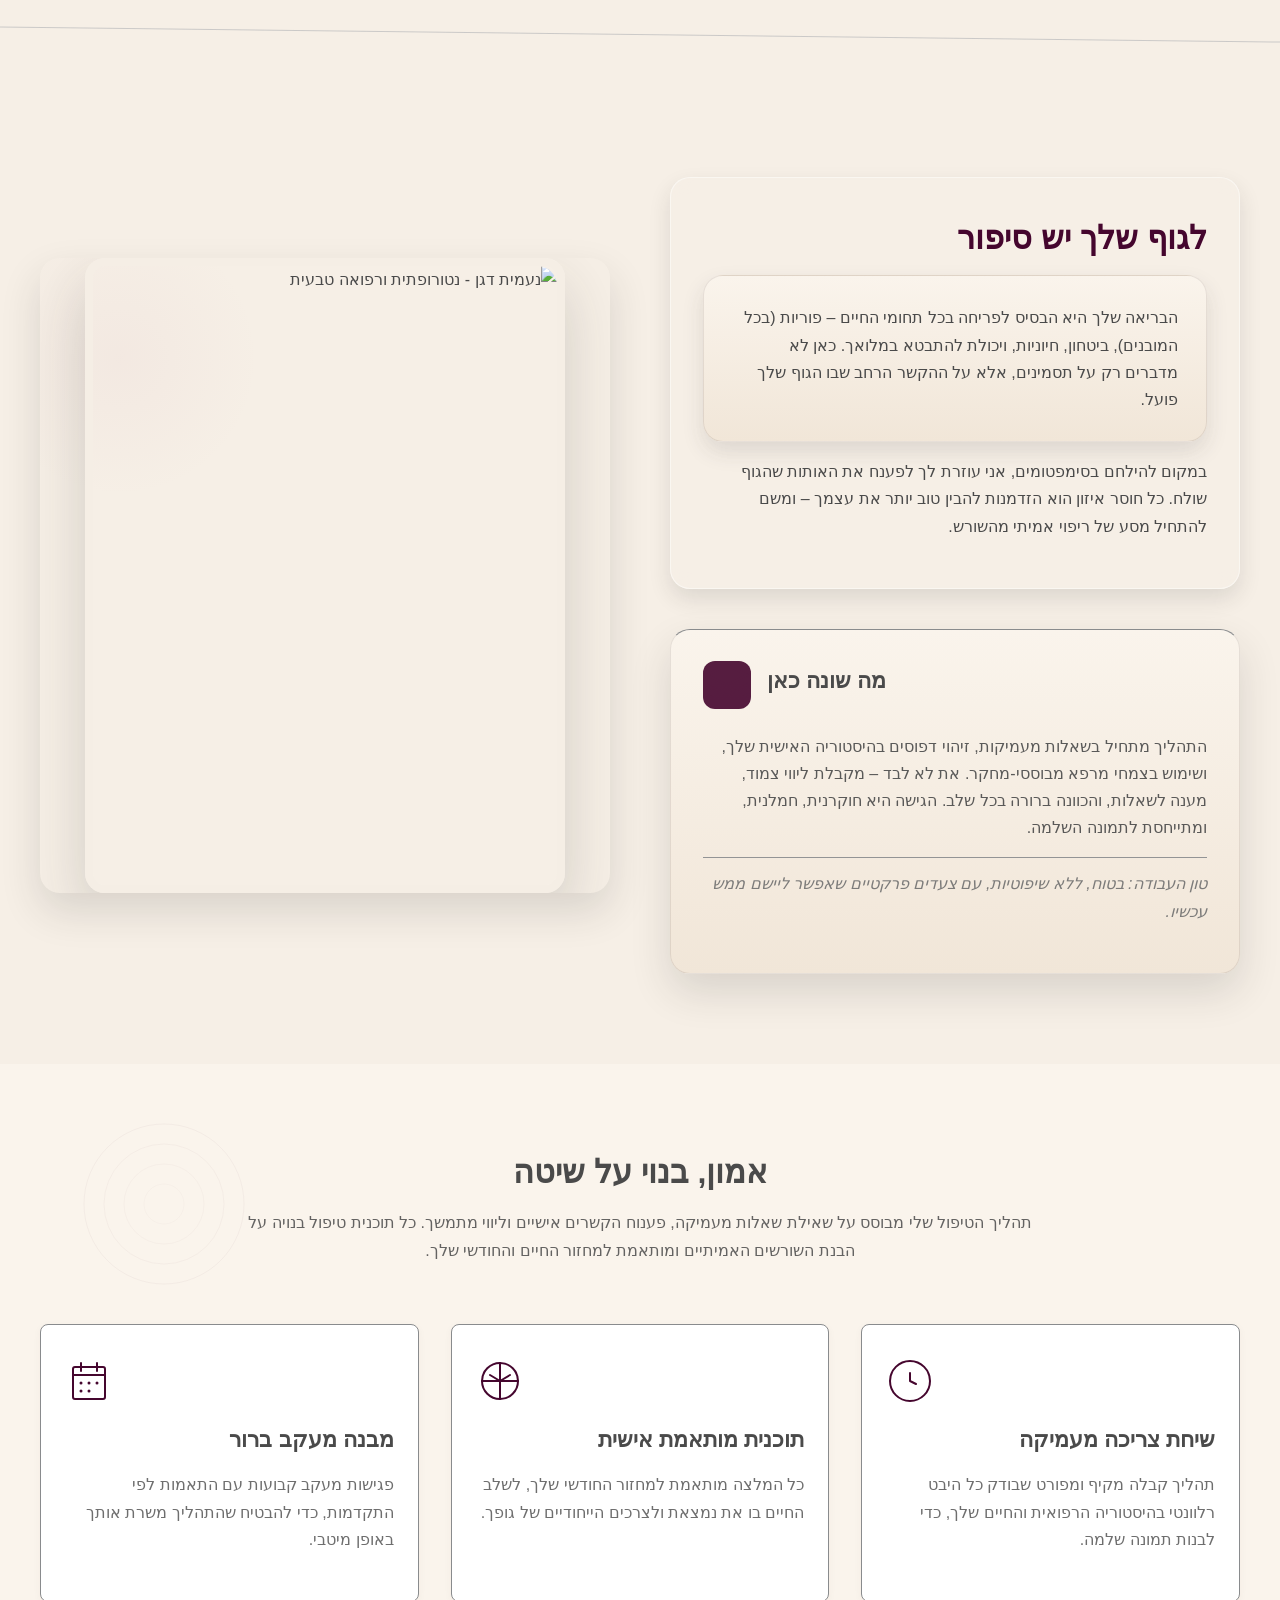
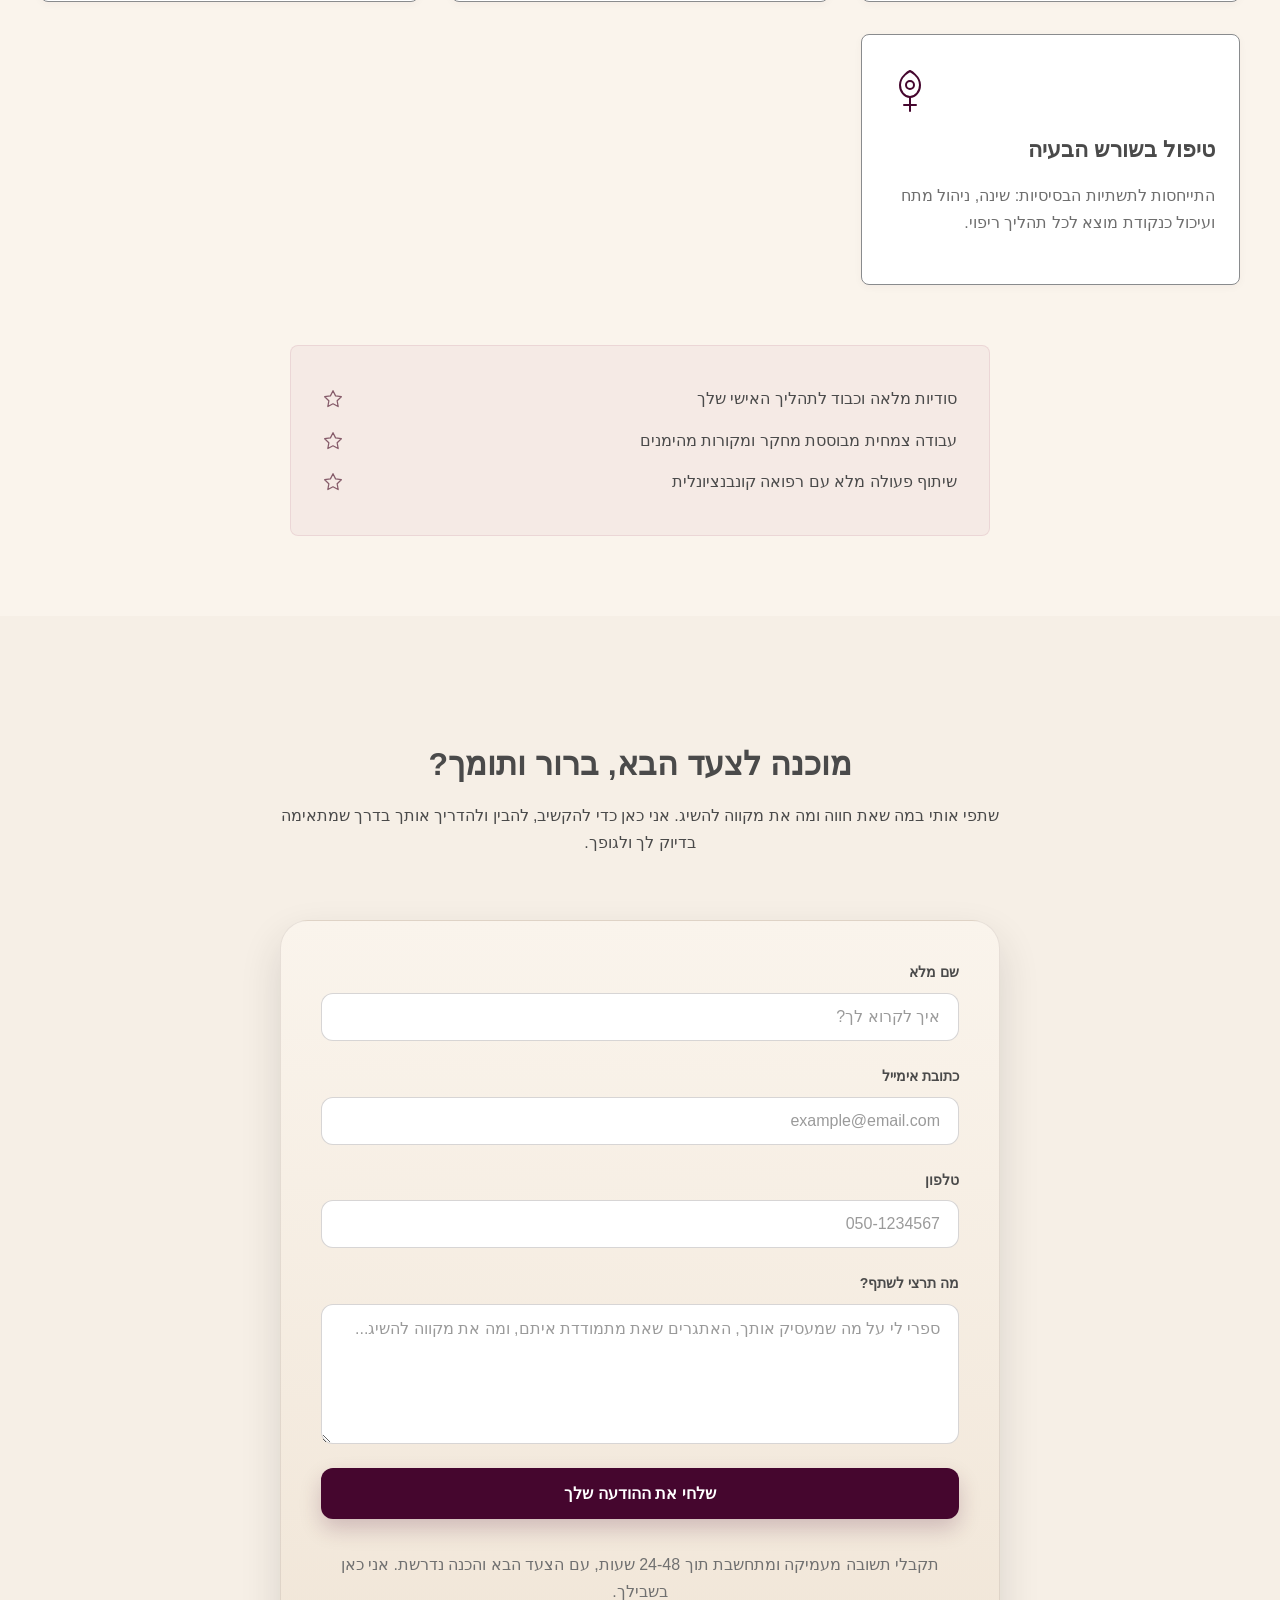
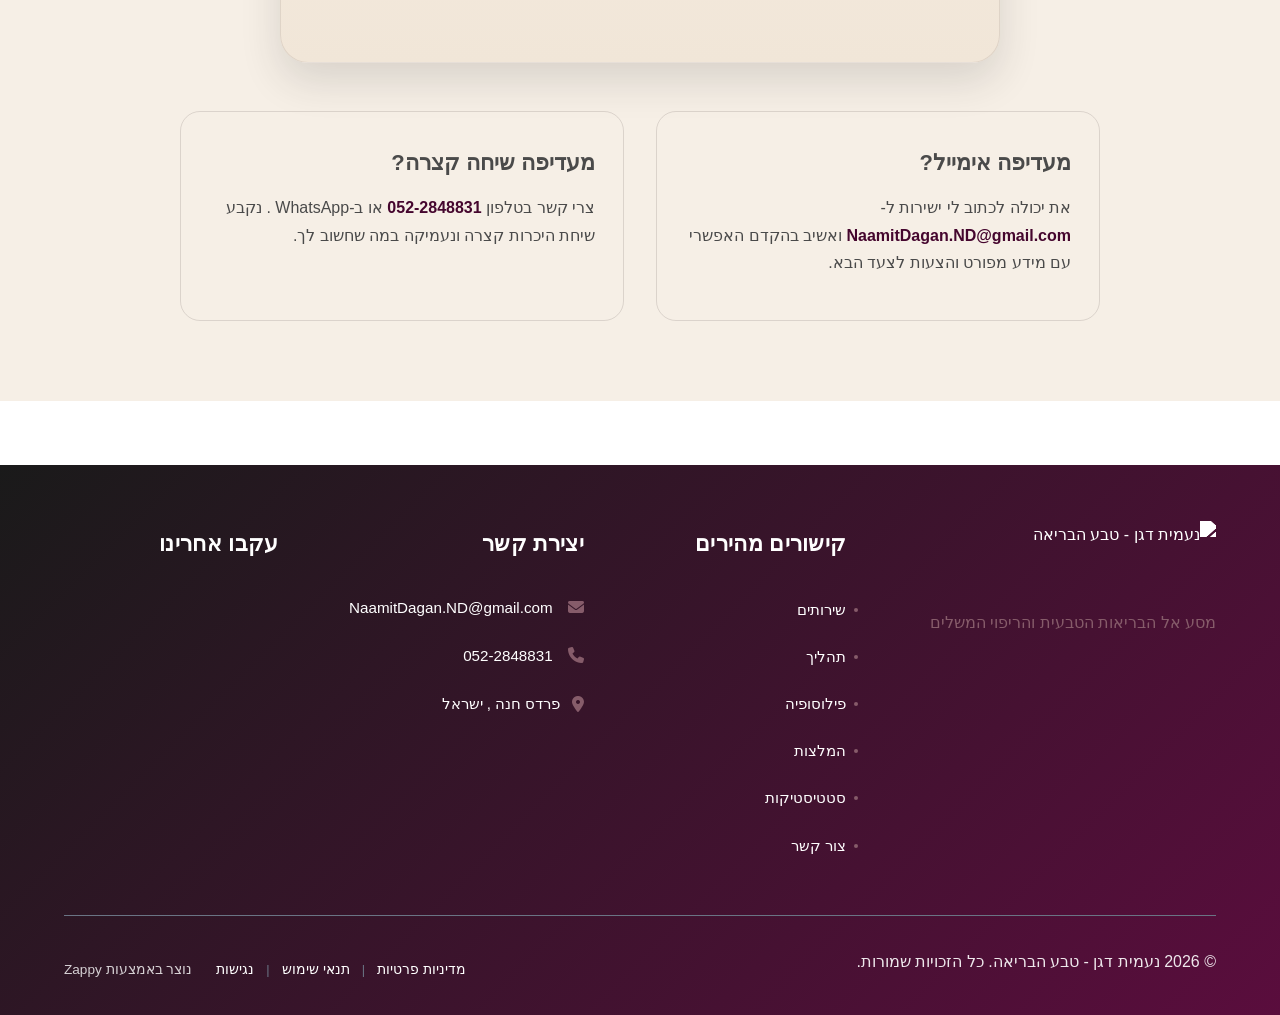
==== commit ec03c59b: "Background sync: Progressive GitHub Sync" ====
--- a/index.html
+++ b/index.html
@@ -1118,16 +1118,16 @@
 
   <nav class="navbar" dir="rtl" style="">
   <button class="mobile-toggle" id="mobileToggle" aria-label="תפריט" data-element-type="button" data-element-id="btn-1773106589597-sx4yg0pf9" data-native-element="true" style="">
-    <svg class="hamburger-icon" width="24" height="24" viewBox="0 0 24 24" fill="none" style="width: 24px !important; height: 24px !important; display: block !important;">
+    <svg class="hamburger-icon" width="24" height="24" viewbox="0 0 24 24" fill="none" style="width: 24px !important; height: 24px !important; display: block !important;">
       <path d="M3 12h18M3 6h18M3 18h18" stroke="currentColor" stroke-width="2" stroke-linecap="round"></path>
     </svg>
-    <svg class="close-icon" width="24" height="24" viewBox="0 0 24 24" fill="none" style="display: none !important; width: 24px !important; height: 24px !important;">
+    <svg class="close-icon" width="24" height="24" viewbox="0 0 24 24" fill="none" style="display: none !important; width: 24px !important; height: 24px !important;">
       <path d="M18 6L6 18M6 6l12 12" stroke="currentColor" stroke-width="2" stroke-linecap="round"></path>
     </svg>
   </button>
   
   <button class="phone-header-btn" aria-label="התקשר" data-element-type="button" data-element-id="btn-1773106589597-pwry5rmji" data-native-element="true" style="">
-    <svg width="24" height="24" viewBox="0 0 24 24" fill="currentColor" style="width: 24px; height: 24px;">
+    <svg width="24" height="24" viewbox="0 0 24 24" fill="currentColor" style="width: 24px; height: 24px;">
       <path d="M22 16.92v3a2 2 0 0 1-2.18 2 19.79 19.79 0 0 1-8.63-3.07 19.5 19.5 0 0 1-6-6 19.79 19.79 0 0 1-3.07-8.67A2 2 0 0 1 4.11 2h3a2 2 0 0 1 2 1.72 12.84 12.84 0 0 0 .7 2.81 2 2 0 0 1-.45 2.11L8.09 9.91a16 16 0 0 0 6 6l1.27-1.27a2 2 0 0 1 2.11-.45 12.84 12.84 0 0 0 2.81.7A2 2 0 0 1 22 16.92z"></path>
     </svg>
   </button>
@@ -1137,7 +1137,7 @@
       <a href="/" class="logo-link">
         <img src="/assets/logo-1773105299284-t4lnfc.webp?v=1773105300323-qsytad" alt="נעמית דגן - טבע הבריאה" class="logo zappy-editable-image" data-image-type="logo" data-original-position="static" style="position: relative;" data-element-type="image" data-element-id="img-1773108919341-he2uekw47" data-resize-handler-attached="true">
       </a>
-    </div><ul class="nav-menu" id="navMenu"><li><a href="#zappy-section-1">שירותים</a></li><li><a href="#process">תהליך</a></li><li><a href="#stats">נתונים</a></li><li><a href="#philosophy">פילוסופיה</a></li></ul></div>
+    </div><ul class="nav-menu" id="navMenu"><li><a href="#zappy-section-1">שירותים</a></li><li><a href="#stats">נתונים</a></li><li><a href="#philosophy">פילוסופיה</a></li></ul></div>
     
     
     
@@ -1608,7 +1608,7 @@
   
   <!-- Bottom Wave Divider (z-index: 5) -->
   <div class="index-hero-divider-wrapper">
-    <svg data-no-icon-edit="true" aria-hidden="true" viewBox="0 0 1200 120" preserveAspectRatio="none" xmlns="http://www.w3.org/2000/svg">
+    <svg data-no-icon-edit="true" aria-hidden="true" viewbox="0 0 1200 120" preserveaspectratio="none" xmlns="http://www.w3.org/2000/svg">
       <path d="M0,120 L0,50 Q100,35 200,48 T400,42 Q500,50 600,38 T800,45 Q900,40 1000,50 T1200,45 L1200,120 Z" fill="#45062E"></path>
     </svg>
   </div>
@@ -1669,9 +1669,9 @@
   </div>
 
   <div class="index-services-divider-wrapper">
-    <svg data-no-icon-edit="true" aria-hidden="true" viewBox="0 0 1200 40" preserveAspectRatio="none" xmlns="http://www.w3.org/2000/svg">
+    <svg data-no-icon-edit="true" aria-hidden="true" viewbox="0 0 1200 40" preserveaspectratio="none" xmlns="http://www.w3.org/2000/svg">
       <defs>
-        <pattern id="perforated-edge" x="0" y="0" width="40" height="40" patternUnits="userSpaceOnUse">
+        <pattern id="perforated-edge" x="0" y="0" width="40" height="40" patternunits="userSpaceOnUse">
           <circle cx="20" cy="0" r="8" fill="var(--bg-dark)"></circle>
         </pattern>
       </defs>
@@ -1692,7 +1692,7 @@
           <div class="index-process-step">
             <div class="index-process-step-number">1</div>
             <div class="index-process-step-content">
-              <h3>שאלון מיפוי ראשוני</h3>
+              <h3 style="text-align: right">שאלון מיפוי ראשוני</h3>
               <p>מילוי שאלון מקיף שמאפשר לי להכיר את התסמינים שלך, ציר הזמן הבריאותי, והמטרות שלך לטיפול. זה הבסיס להבנת המצב הכולל.</p>
             </div>
           </div>
@@ -1741,7 +1741,7 @@
   </div>
   
   <div class="index-process-divider-wrapper">
-    <svg data-no-icon-edit="true" aria-hidden="true" viewBox="0 0 1200 60" preserveAspectRatio="none" xmlns="http://www.w3.org/2000/svg">
+    <svg data-no-icon-edit="true" aria-hidden="true" viewbox="0 0 1200 60" preserveaspectratio="none" xmlns="http://www.w3.org/2000/svg">
       <path d="M0,60 L0,30 L1200,45 L1200,60 Z" fill="#F6EFE6"></path>
       <line x1="0" y1="30" x2="1200" y2="45" stroke="var(--border-dark)" stroke-width="1" opacity="0.3"></line>
     </svg>
@@ -1760,7 +1760,7 @@
       <div class="index-philosophy-approach">
         <div class="index-philosophy-approach-header">
           <div class="index-philosophy-icon-wrapper">
-            <svg data-element-type="icon" data-icon-type="svg" xmlns="http://www.w3.org/2000/svg" width="32" height="32" viewBox="0 0 24 24" fill="none" stroke="currentColor" stroke-width="1.5" stroke-linecap="round" stroke-linejoin="round">
+            <svg data-element-type="icon" data-icon-type="svg" xmlns="http://www.w3.org/2000/svg" width="32" height="32" viewbox="0 0 24 24" fill="none" stroke="currentColor" stroke-width="1.5" stroke-linecap="round" stroke-linejoin="round">
               <path d="M12 2L2 7l10 5 10-5-10-5z"></path>
               <path d="M2 17l10 5 10-5"></path>
               <path d="M2 12l10 5 10-5"></path>
@@ -1796,7 +1796,7 @@
     <div class="index-stats-section__grid">
       <div class="index-stats-section__card">
         <div class="index-stats-section__card-icon" data-element-type="icon" data-icon-type="svg">
-          <svg viewBox="0 0 48 48" fill="none" xmlns="http://www.w3.org/2000/svg">
+          <svg viewbox="0 0 48 48" fill="none" xmlns="http://www.w3.org/2000/svg">
             <path d="M24 4C12.95 4 4 12.95 4 24C4 35.05 12.95 44 24 44C35.05 44 44 35.05 44 24C44 12.95 35.05 4 24 4Z" stroke="currentColor" stroke-width="2" stroke-linecap="round" stroke-linejoin="round"></path>
             <path d="M24 16V24L30 27" stroke="currentColor" stroke-width="2" stroke-linecap="round" stroke-linejoin="round"></path>
           </svg>
@@ -1807,7 +1807,7 @@
 
       <div class="index-stats-section__card">
         <div class="index-stats-section__card-icon" data-element-type="icon" data-icon-type="svg">
-          <svg viewBox="0 0 48 48" fill="none" xmlns="http://www.w3.org/2000/svg">
+          <svg viewbox="0 0 48 48" fill="none" xmlns="http://www.w3.org/2000/svg">
             <path d="M6 24H42" stroke="currentColor" stroke-width="2" stroke-linecap="round"></path>
             <path d="M24 6V42" stroke="currentColor" stroke-width="2" stroke-linecap="round"></path>
             <circle cx="24" cy="24" r="18" stroke="currentColor" stroke-width="2"></circle>
@@ -1820,7 +1820,7 @@
 
       <div class="index-stats-section__card">
         <div class="index-stats-section__card-icon" data-element-type="icon" data-icon-type="svg">
-          <svg viewBox="0 0 48 48" fill="none" xmlns="http://www.w3.org/2000/svg">
+          <svg viewbox="0 0 48 48" fill="none" xmlns="http://www.w3.org/2000/svg">
             <rect x="8" y="10" width="32" height="32" rx="2" stroke="currentColor" stroke-width="2"></rect>
             <path d="M8 18H40" stroke="currentColor" stroke-width="2"></path>
             <path d="M16 6V14" stroke="currentColor" stroke-width="2" stroke-linecap="round"></path>
@@ -1838,7 +1838,7 @@
 
       <div class="index-stats-section__card">
         <div class="index-stats-section__card-icon" data-element-type="icon" data-icon-type="svg">
-          <svg viewBox="0 0 48 48" fill="none" xmlns="http://www.w3.org/2000/svg">
+          <svg viewbox="0 0 48 48" fill="none" xmlns="http://www.w3.org/2000/svg">
             <path d="M24 4C24 4 14 9 14 18C14 24.627 18.373 30 24 30C29.627 30 34 24.627 34 18C34 9 24 4 24 4Z" stroke="currentColor" stroke-width="2" stroke-linecap="round" stroke-linejoin="round"></path>
             <path d="M24 30V44" stroke="currentColor" stroke-width="2" stroke-linecap="round"></path>
             <path d="M18 38H30" stroke="currentColor" stroke-width="2" stroke-linecap="round"></path>
@@ -1852,19 +1852,19 @@
 
     <div class="index-stats-section__principles">
       <div class="index-stats-section__principle">
-        <svg class="index-stats-section__principle-icon" data-no-icon-edit="true" aria-hidden="true" viewBox="0 0 24 24" fill="none" xmlns="http://www.w3.org/2000/svg">
+        <svg class="index-stats-section__principle-icon" data-no-icon-edit="true" aria-hidden="true" viewbox="0 0 24 24" fill="none" xmlns="http://www.w3.org/2000/svg">
           <path d="M12 2L15.09 8.26L22 9.27L17 14.14L18.18 21.02L12 17.77L5.82 21.02L7 14.14L2 9.27L8.91 8.26L12 2Z" stroke="currentColor" stroke-width="1.5" stroke-linecap="round" stroke-linejoin="round"></path>
         </svg>
         <span class="index-stats-section__principle-text">סודיות מלאה וכבוד לתהליך האישי שלך</span>
       </div>
       <div class="index-stats-section__principle">
-        <svg class="index-stats-section__principle-icon" data-no-icon-edit="true" aria-hidden="true" viewBox="0 0 24 24" fill="none" xmlns="http://www.w3.org/2000/svg">
+        <svg class="index-stats-section__principle-icon" data-no-icon-edit="true" aria-hidden="true" viewbox="0 0 24 24" fill="none" xmlns="http://www.w3.org/2000/svg">
           <path d="M12 2L15.09 8.26L22 9.27L17 14.14L18.18 21.02L12 17.77L5.82 21.02L7 14.14L2 9.27L8.91 8.26L12 2Z" stroke="currentColor" stroke-width="1.5" stroke-linecap="round" stroke-linejoin="round"></path>
         </svg>
         <span class="index-stats-section__principle-text">עבודה צמחית מבוססת מחקר ומקורות מהימנים</span>
       </div>
       <div class="index-stats-section__principle">
-        <svg class="index-stats-section__principle-icon" data-no-icon-edit="true" aria-hidden="true" viewBox="0 0 24 24" fill="none" xmlns="http://www.w3.org/2000/svg">
+        <svg class="index-stats-section__principle-icon" data-no-icon-edit="true" aria-hidden="true" viewbox="0 0 24 24" fill="none" xmlns="http://www.w3.org/2000/svg">
           <path d="M12 2L15.09 8.26L22 9.27L17 14.14L18.18 21.02L12 17.77L5.82 21.02L7 14.14L2 9.27L8.91 8.26L12 2Z" stroke="currentColor" stroke-width="1.5" stroke-linecap="round" stroke-linejoin="round"></path>
         </svg>
         <span class="index-stats-section__principle-text">שיתוף פעולה מלא עם רפואה קונבנציונלית</span>
@@ -1873,7 +1873,7 @@
   </div>
 
   <div class="index-stats-section__decorative-element" aria-hidden="true">
-    <svg viewBox="0 0 200 200" fill="none" xmlns="http://www.w3.org/2000/svg">
+    <svg viewbox="0 0 200 200" fill="none" xmlns="http://www.w3.org/2000/svg">
       <circle cx="100" cy="100" r="80" stroke="currentColor" stroke-width="0.5" opacity="0.3"></circle>
       <circle cx="100" cy="100" r="60" stroke="currentColor" stroke-width="0.5" opacity="0.25"></circle>
       <circle cx="100" cy="100" r="40" stroke="currentColor" stroke-width="0.5" opacity="0.2"></circle>
